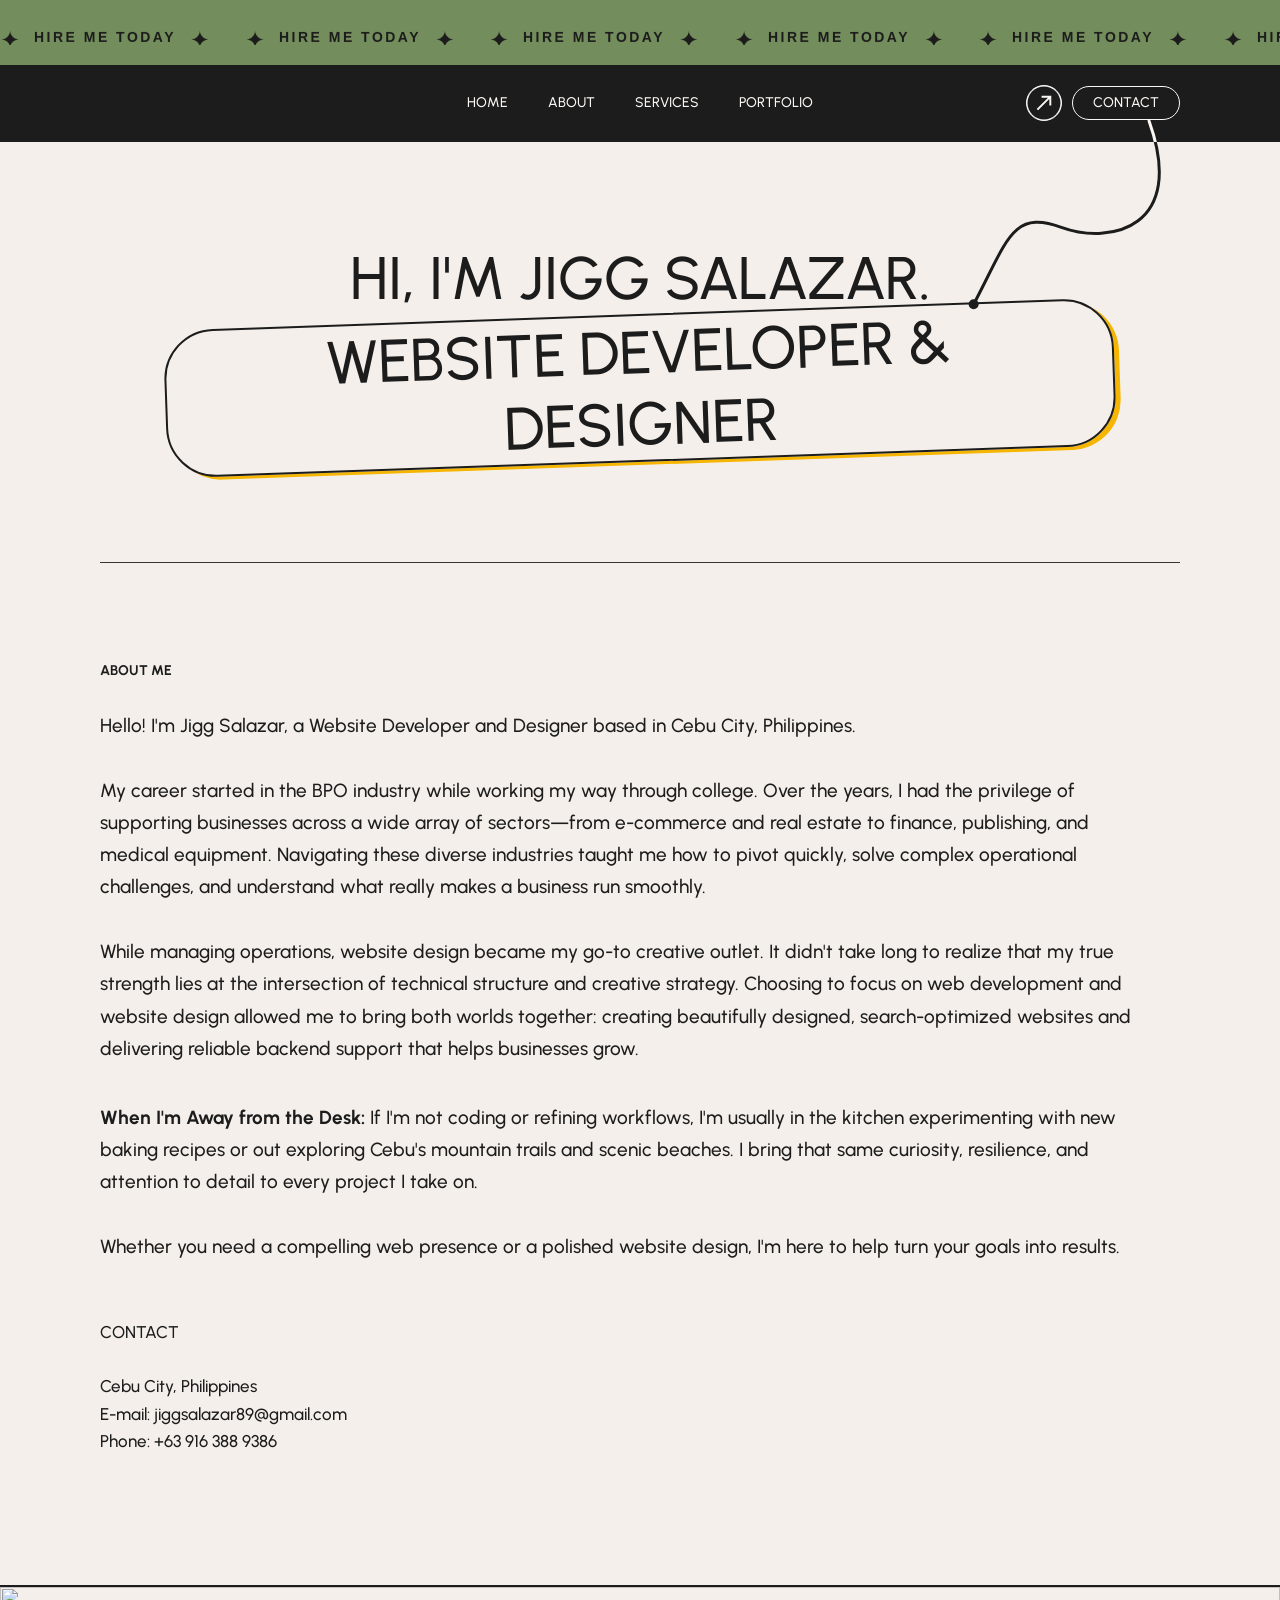
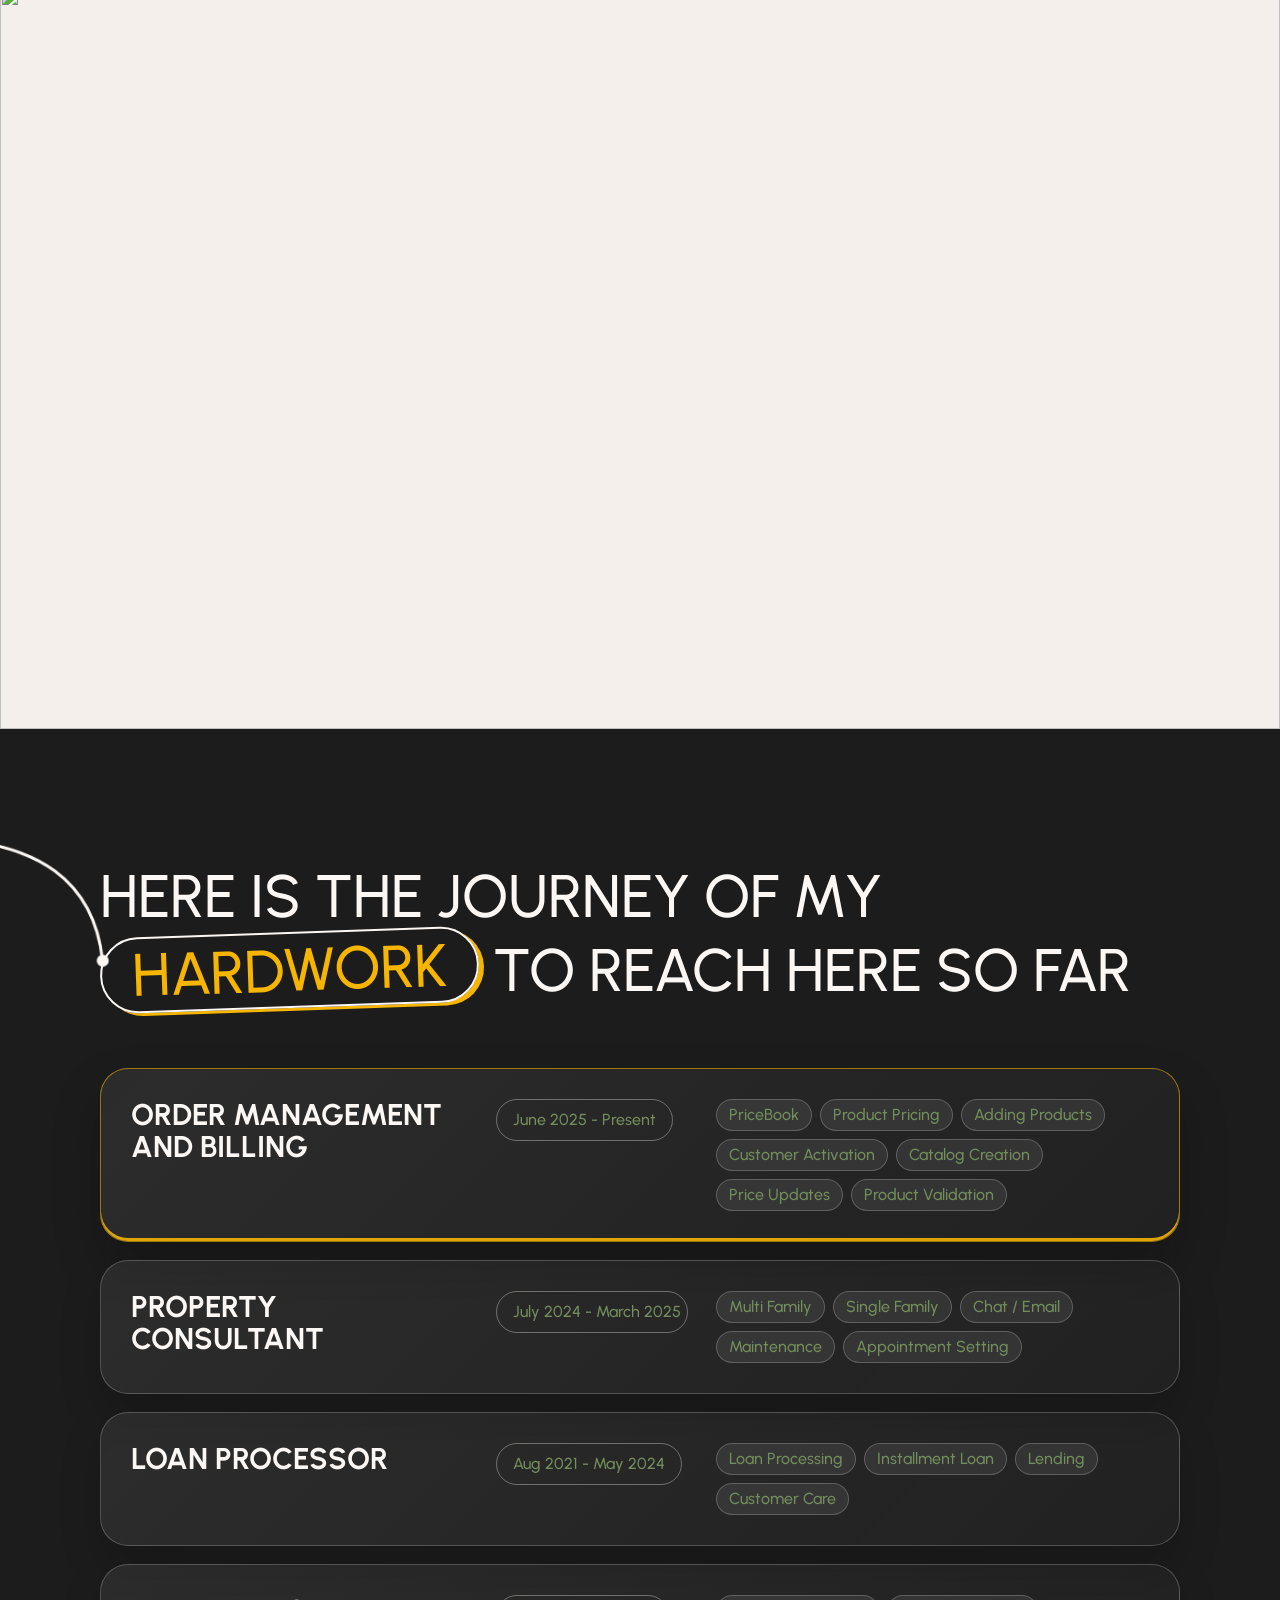
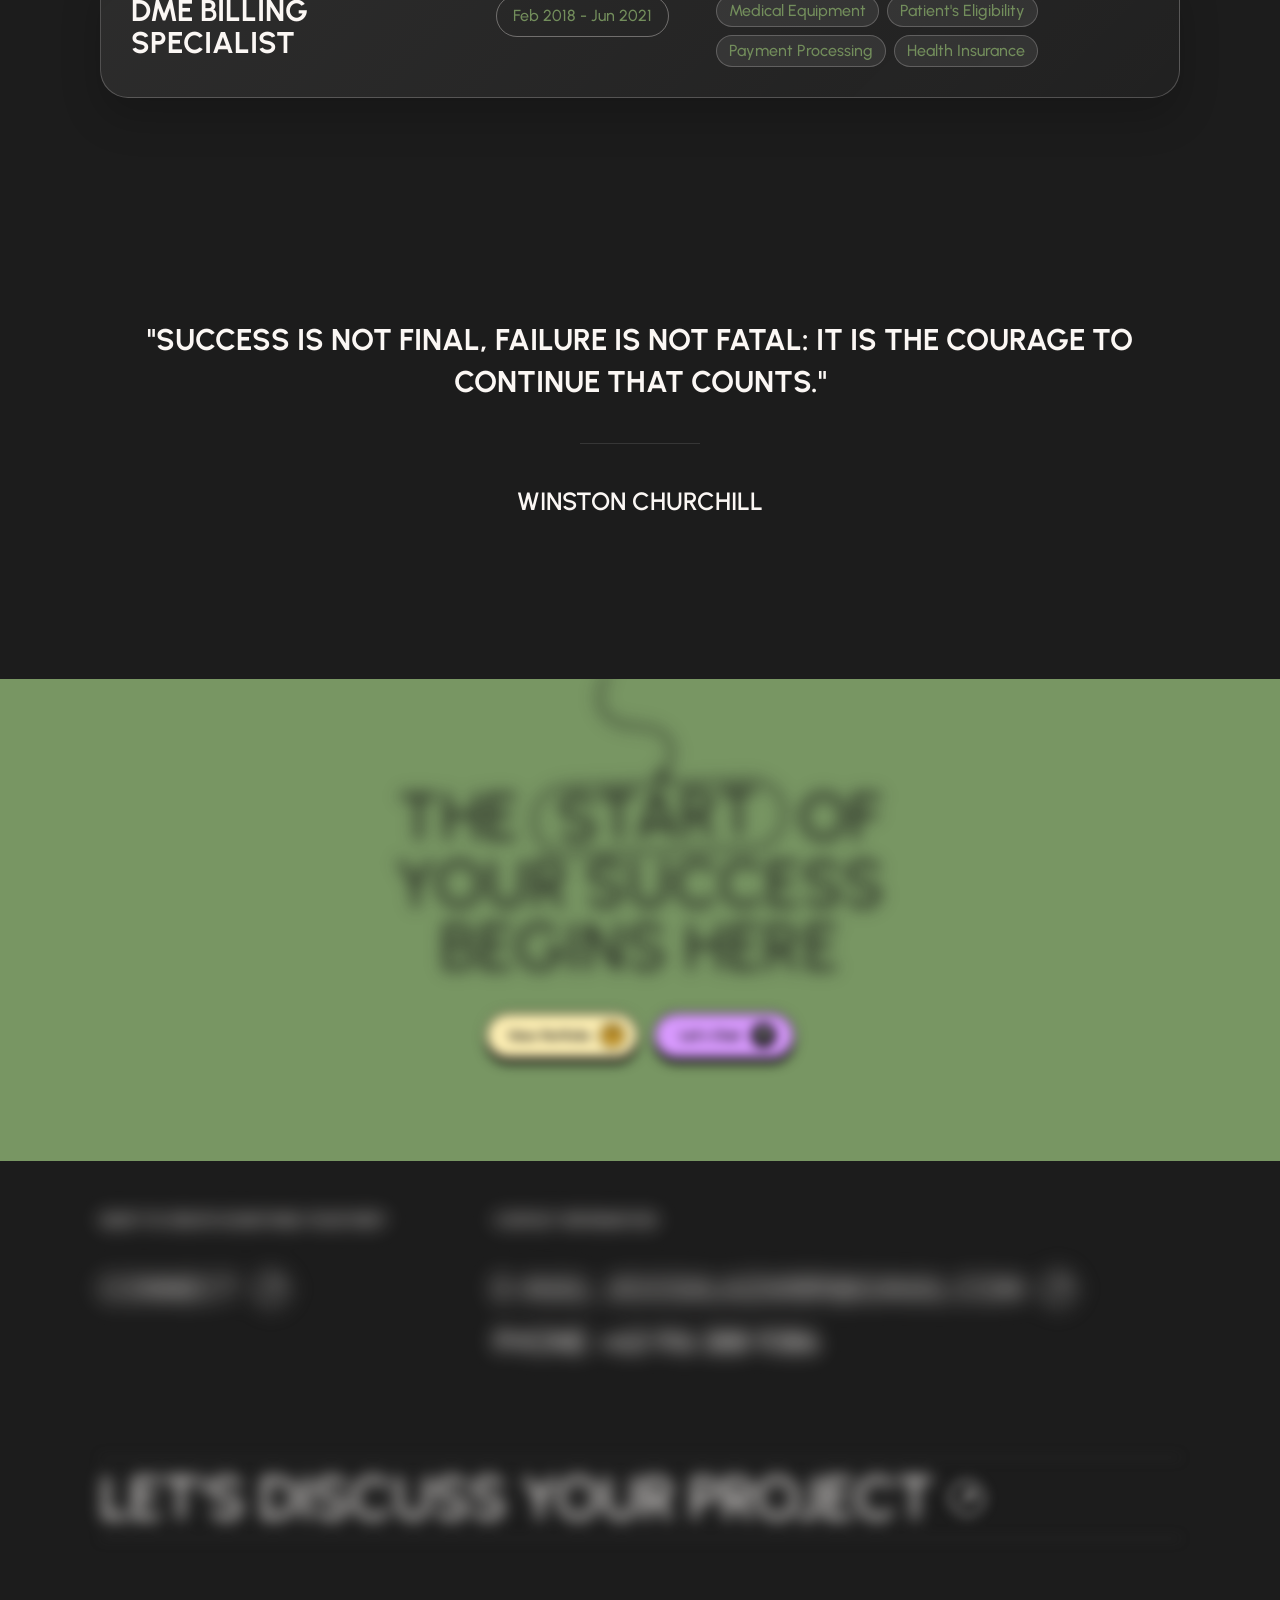
==== static-site/about/index.html @ 84b02437 "Fix mobile homepage image section" ====
<!doctype html>
<html lang="en-US"><head>
    <meta charset="UTF-8">
    <meta name="viewport" content="width=device-width, initial-scale=1">
            <link rel="stylesheet" href="../assets/local/wp-content/plugins/breakdance/plugin/themeless/normalize.min.css">
        <meta name="robots" content="index, follow, max-image-preview:large, max-snippet:-1, max-video-preview:-1">
	<style>img:is([sizes="auto" i], [sizes^="auto," i]) { contain-intrinsic-size: 3000px 1500px }</style>
	
	<!-- This site is optimized with the Yoast SEO plugin v24.8.1 - https://yoast.com/wordpress/plugins/seo/ -->
	<title>About - Website Profile</title>
	<link rel="canonical" href="../about/">
	<meta property="og:locale" content="en_US">
	<meta property="og:type" content="article">
	<meta property="og:title" content="About - Website Profile">
	<meta property="og:description" content="I'm jigg salazar,A part-time &amp; full-time Website Developer &amp; Designer in the philippines. About me My name is Jigg Salazar, a 35-year-old Website Developer &amp; Designer based in Cebu City, Philippines. With a rich background in the BPO industry spanning various sectors—including publishing, durable medical equipment, finance, and real estate—I bring a diverse skill set […]">
	<meta property="og:url" content="../about/">
	<meta property="og:site_name" content="Website Profile">
	<meta property="article:publisher" content="https://www.facebook.com/Bagigz/">
	<meta property="article:modified_time" content="2025-04-09T11:49:49+00:00">
	<meta name="twitter:card" content="summary_large_image">
	<script type="application/ld+json" class="yoast-schema-graph">{"@context":"https://schema.org","@graph":[{"@type":"WebPage","@id":"../about/","url":"../about/","name":"About - Website Profile","isPartOf":{"@id":"../#website"},"datePublished":"2025-04-06T07:50:15+00:00","dateModified":"2025-04-09T11:49:49+00:00","breadcrumb":{"@id":"../about/#breadcrumb"},"inLanguage":"en-US","potentialAction":[{"@type":"ReadAction","target":["../about/"]}]},{"@type":"BreadcrumbList","@id":"../about/#breadcrumb","itemListElement":[{"@type":"ListItem","position":1,"name":"Home","item":"../"},{"@type":"ListItem","position":2,"name":"About"}]},{"@type":"WebSite","@id":"../#website","url":"../","name":"Website Profile","description":"","publisher":{"@id":"../#organization"},"potentialAction":[{"@type":"SearchAction","target":{"@type":"EntryPoint","urlTemplate":"../?s={search_term_string}"},"query-input":{"@type":"PropertyValueSpecification","valueRequired":true,"valueName":"search_term_string"}}],"inLanguage":"en-US"},{"@type":"Organization","@id":"../#organization","name":"JIGG SALAZAR","url":"../","sameAs":["https://www.facebook.com/Bagigz/"]}]}</script>
	<!-- / Yoast SEO plugin. -->


		<!-- This site uses the Google Analytics by MonsterInsights plugin v9.4.1 - Using Analytics tracking - https://www.monsterinsights.com/ -->
		<!-- Note: MonsterInsights is not currently configured on this site. The site owner needs to authenticate with Google Analytics in the MonsterInsights settings panel. -->
					<!-- No tracking code set -->
				<!-- / Google Analytics by MonsterInsights -->
		    <style id="codex-center-header-menu">
      @media (min-width: 1024px) {
        .breakdance .bde-header-builder-15-100 .bde-header-builder__container {
          position: relative !important;
          display: grid !important;
          grid-template-columns: minmax(160px, 1fr) auto minmax(160px, 1fr) !important;
          align-items: center !important;
        }
        .breakdance .bde-header-builder-15-100 .bde-menu-15-105 {
          grid-column: 2 !important;
          justify-self: center !important;
          width: auto !important;
          margin-inline: auto !important;
        }
        .breakdance .bde-header-builder-15-100 .bde-button-15-120 {
          grid-column: 3 !important;
          justify-self: end !important;
        }
        .breakdance .bde-header-builder-15-100 .bde-image-15-104 {
          grid-column: 1 !important;
          justify-self: start !important;
        }
      }
    </style>
        <style id="codex-center-header-menu-exact">
      @media (min-width: 1024px) {
        .breakdance .bde-header-builder-15-100 .bde-header-builder__container { position: relative !important; display: flex !important; align-items: center !important; justify-content: flex-end !important; }
        .breakdance .bde-header-builder-15-100 .bde-menu-15-105 { position: absolute !important; left: 50% !important; top: 50% !important; transform: translate(-50%, -50%) !important; width: auto !important; margin: 0 !important; z-index: 2 !important; }
        .breakdance .bde-header-builder-15-100 .bde-menu-15-105 .breakdance-menu, .breakdance .bde-header-builder-15-100 .bde-menu-15-105 .breakdance-menu-list { justify-content: center !important; align-items: center !important; }
        .breakdance .bde-header-builder-15-100 .bde-button-15-120 { margin-left: auto !important; z-index: 3 !important; }
        .breakdance .bde-header-builder-15-100 .bde-image-15-104 { position: absolute !important; left: 0 !important; top: 50% !important; transform: translateY(-50%) !important; }
      }
    </style>
        <style id="codex-about-light-section">
      body.page-id-23 .breakdance .bde-section-23-116,
      body.page-id-23 .breakdance .bde-section-23-116 .section-container {
        background: #f4efea !important;
        color: #1c1c1c !important;
      }
      body.page-id-23 .breakdance .bde-section-23-116 {
        border-top: 1px solid #1c1c1c !important;
        border-bottom: 1px solid #1c1c1c !important;
      }
      body.page-id-23 .breakdance .bde-section-23-116 .bde-heading,
      body.page-id-23 .breakdance .bde-section-23-116 .bde-text,
      body.page-id-23 .breakdance .bde-section-23-116 p,
      body.page-id-23 .breakdance .bde-section-23-116 div {
        color: #1c1c1c !important;
      }
      body.page-id-23 .breakdance .bde-heading-23-109 {
        color: #1c1c1c !important;
        text-transform: uppercase !important;
      }
      body.page-id-23 .breakdance .bde-text-23-112,
      body.page-id-23 .breakdance .bde-text-23-135,
      body.page-id-23 .breakdance .bde-text-23-137 {
        color: #1c1c1c !important;
      }
    </style>
        <style id="codex-about-light-section-fixed">
      body.page-id-23.breakdance .bde-section-23-116,
      body.page-id-23.breakdance .bde-section-23-116 .section-container,
      body.page-id-23 .bde-section-23-116,
      body.page-id-23 .bde-section-23-116 .section-container {
        background-color: #f4efea !important;
        background: #f4efea !important;
        color: #1c1c1c !important;
      }
      body.page-id-23.breakdance .bde-section-23-116,
      body.page-id-23 .bde-section-23-116 {
        border-top: 1px solid #1c1c1c !important;
        border-bottom: 1px solid #1c1c1c !important;
      }
      body.page-id-23.breakdance .bde-section-23-116 *,
      body.page-id-23 .bde-section-23-116 * {
        color: #1c1c1c !important;
        border-color: #1c1c1c !important;
      }
    </style>
        <style id="codex-about-success-centered">
      body.page-id-23 .breakdance .bde-section-23-138,
      body.page-id-23.breakdance .bde-section-23-138 {
        min-height: 0 !important;
        background: #789663 !important;
        overflow: hidden !important;
      }

      body.page-id-23 .breakdance .bde-section-23-138 > .section-container,
      body.page-id-23.breakdance .bde-section-23-138 > .section-container {
        min-height: 0 !important;
        padding: clamp(64px, 8vw, 110px) clamp(20px, 5vw, 72px) !important;
        display: flex !important;
        align-items: center !important;
        justify-content: center !important;
      }

      body.page-id-23 .breakdance .codex-success-simple,
      body.page-id-23.breakdance .codex-success-simple {
        width: min(100%, 980px) !important;
        margin: 0 auto !important;
        display: flex !important;
        flex-direction: column !important;
        align-items: center !important;
        justify-content: center !important;
        text-align: center !important;
        gap: clamp(22px, 3vw, 34px) !important;
      }

      body.page-id-23 .breakdance .bde-section-23-138 #clients-about__h2,
      body.page-id-23.breakdance .bde-section-23-138 #clients-about__h2 {
        margin: 0 auto !important;
        max-width: 1180px !important;
        color: #1c1c1c !important;
        text-align: center !important;
        text-transform: uppercase !important;
        font-size: clamp(52px, 5.2vw, 98px) !important;
        line-height: .94 !important;
        letter-spacing: .01em !important;
        font-weight: 500 !important;
      }

      body.page-id-23 .breakdance .bde-section-23-138 .success-outline-word,
      body.page-id-23.breakdance .bde-section-23-138 .success-outline-word {
        display: inline-block !important;
        padding: .02em .34em .08em !important;
        border: 3px solid #1c1c1c !important;
        border-radius: 999px !important;
        line-height: .88 !important;
        transform: rotate(-2deg) !important;
      }

      body.page-id-23 .breakdance .bde-section-23-138 .success-line,
      body.page-id-23.breakdance .bde-section-23-138 .success-line {
        display: block !important;
        white-space: nowrap !important;
      }

      body.page-id-23 .breakdance .bde-section-23-138 .success-line--top,
      body.page-id-23.breakdance .bde-section-23-138 .success-line--top {
        position: relative !important;
        display: inline-flex !important;
        align-items: center !important;
        justify-content: center !important;
        gap: .18em !important;
        white-space: nowrap !important;
      }

      body.page-id-23 .breakdance .bde-section-23-138 .success-line--top::before,
      body.page-id-23.breakdance .bde-section-23-138 .success-line--top::before,
      body.page-id-23 .breakdance .bde-section-23-138 .success-line--top::after,
      body.page-id-23.breakdance .bde-section-23-138 .success-line--top::after {
        content: none !important;
        display: none !important;
      }

      body.page-id-23 .breakdance .bde-section-23-138 .success-thread,
      body.page-id-23.breakdance .bde-section-23-138 .success-thread {
        position: absolute !important;
        width: clamp(126px, 11vw, 205px) !important;
        height: clamp(118px, 10vw, 185px) !important;
        left: 49.5% !important;
        top: clamp(-146px, -8.7vw, -96px) !important;
        transform: translateX(-56%) rotate(-2deg) !important;
        pointer-events: none !important;
        z-index: 3 !important;
      }

      body.page-id-23 .breakdance .bde-section-23-138 .success-thread svg,
      body.page-id-23.breakdance .bde-section-23-138 .success-thread svg {
        display: block !important;
        width: 100% !important;
        height: 100% !important;
        overflow: visible !important;
      }

      body.page-id-23 .breakdance .bde-section-23-138 .success-thread path,
      body.page-id-23.breakdance .bde-section-23-138 .success-thread path {
        fill: none !important;
        stroke: #1c1c1c !important;
        stroke-width: 4.5 !important;
        stroke-linecap: round !important;
        stroke-linejoin: round !important;
      }

      body.page-id-23 .breakdance .bde-section-23-138 .success-thread circle,
      body.page-id-23.breakdance .bde-section-23-138 .success-thread circle {
        fill: #1c1c1c !important;
      }

      body.page-id-23 .breakdance .codex-success-actions,
      body.page-id-23.breakdance .codex-success-actions {
        display: flex !important;
        align-items: center !important;
        justify-content: center !important;
        flex-wrap: wrap !important;
        gap: 14px !important;
      }

      body.page-id-23 .breakdance .codex-success-btn,
      body.page-id-23.breakdance .codex-success-btn {
        display: inline-flex !important;
        align-items: center !important;
        justify-content: center !important;
        gap: 10px !important;
        min-width: 142px !important;
        min-height: 42px !important;
        padding: 9px 12px 9px 20px !important;
        border: 2px solid #101010 !important;
        border-radius: 999px !important;
        color: #101010 !important;
        font-size: 13px !important;
        font-weight: 800 !important;
        line-height: 1 !important;
        letter-spacing: .01em !important;
        text-decoration: none !important;
        box-shadow: 0 5px 0 #101010 !important;
        transition: transform .18s ease, box-shadow .18s ease !important;
      }

      body.page-id-23 .breakdance .codex-success-btn:hover,
      body.page-id-23.breakdance .codex-success-btn:hover {
        transform: translateY(2px) !important;
        box-shadow: 0 3px 0 #101010 !important;
      }

      body.page-id-23 .breakdance .codex-success-btn--portfolio,
      body.page-id-23.breakdance .codex-success-btn--portfolio {
        background: #fff0b4 !important;
      }

      body.page-id-23 .breakdance .codex-success-btn--chat,
      body.page-id-23.breakdance .codex-success-btn--chat {
        background: #d99aff !important;
      }

      body.page-id-23 .breakdance .codex-success-btn__icon,
      body.page-id-23.breakdance .codex-success-btn__icon {
        width: 25px !important;
        height: 25px !important;
        border-radius: 999px !important;
        display: inline-flex !important;
        align-items: center !important;
        justify-content: center !important;
        flex: 0 0 25px !important;
        border: 2px solid #101010 !important;
        background: #f5b92f !important;
        color: #101010 !important;
        font-size: 17px !important;
        font-weight: 900 !important;
        line-height: 1 !important;
      }

      body.page-id-23 .breakdance .codex-success-btn--chat .codex-success-btn__icon,
      body.page-id-23.breakdance .codex-success-btn--chat .codex-success-btn__icon {
        background: #101010 !important;
        color: #ffffff !important;
      }

      @media (max-width: 767px) {
        body.page-id-23 .breakdance .bde-section-23-138 > .section-container,
        body.page-id-23.breakdance .bde-section-23-138 > .section-container {
          padding: 56px 18px !important;
        }

        body.page-id-23 .breakdance .bde-section-23-138 #clients-about__h2,
        body.page-id-23.breakdance .bde-section-23-138 #clients-about__h2 {
          max-width: 390px !important;
          font-size: clamp(40px, 12vw, 62px) !important;
        }

        body.page-id-23 .breakdance .bde-section-23-138 .success-line--top,
        body.page-id-23.breakdance .bde-section-23-138 .success-line--top {
          gap: .12em !important;
        }

        body.page-id-23 .breakdance .bde-section-23-138 .success-thread,
        body.page-id-23.breakdance .bde-section-23-138 .success-thread {
          width: 118px !important;
          height: 110px !important;
          top: -84px !important;
          transform: translateX(-58%) rotate(-2deg) !important;
        }

        body.page-id-23 .breakdance .bde-section-23-138 .success-thread path,
        body.page-id-23.breakdance .bde-section-23-138 .success-thread path {
          stroke-width: 5 !important;
        }

        body.page-id-23 .breakdance .codex-success-actions,
        body.page-id-23.breakdance .codex-success-actions {
          gap: 10px !important;
        }
      }
    </style>
    <!-- [HEADER ASSETS] -->


<link rel="stylesheet" href="../assets/local/wp-content/plugins/breakdance/subplugins/breakdance-elements/dependencies-files/awesome-menu@1/awesome-menu.css">
<link rel="stylesheet" href="https://fonts.googleapis.com/css2?family=Urbanist:ital,wght@0,100;0,200;0,300;0,400;0,500;0,600;0,700;0,800;0,900;1,100;1,200;1,300;1,400;1,500;1,600;1,700;1,800;1,900&amp;display=swap">

<link rel="stylesheet" href="../assets/local/wp-content/uploads/breakdance/css/post-15-defaults.css">

<link rel="stylesheet" href="../assets/local/wp-content/uploads/breakdance/css/post-23-defaults.css">

<link rel="stylesheet" href="../assets/local/wp-content/uploads/breakdance/css/post-17-defaults.css">

<link rel="stylesheet" href="../assets/local/wp-content/uploads/breakdance/css/global-settings.css">

<link rel="stylesheet" href="../assets/local/wp-content/uploads/breakdance/css/presets.css">

<link rel="stylesheet" href="../assets/local/wp-content/uploads/breakdance/css/selectors.css">



<link rel="stylesheet" href="../assets/local/wp-content/uploads/breakdance/css/post-15.css">

<link rel="stylesheet" href="../assets/local/wp-content/uploads/breakdance/css/post-23.css">

<link rel="stylesheet" href="../assets/local/wp-content/uploads/breakdance/css/post-17.css">
<!-- [/EOF HEADER ASSETS] --><style id="codex-tools-logo-marquee-css">
  .breakdance .bde-section-24-109,
  .breakdance .bde-section-24-109 .section-container {
    overflow: visible !important;
  }

  .breakdance .codex-tools-logo-marquee {
    overflow-x: clip !important;
    overflow-y: visible !important;
    padding: 14px 0 8px !important;
    min-height: 84px !important;
  }

  .breakdance .codex-tools-logo-marquee .un-logo-bar__marquee-content {
    align-items: center !important;
    column-gap: 40px !important;
    animation-duration: 46s !important;
    overflow: visible !important;
    will-change: transform;
  }

  .breakdance .codex-tools-logo-marquee:hover .un-logo-bar__marquee-content {
    animation-play-state: paused !important;
  }

  .breakdance .codex-tools-logo-marquee--lower .codex-tool-logo-card {
    height: 58px !important;
    min-width: 150px !important;
    padding: 0 !important;
    border: 0 !important;
    border-radius: 0 !important;
    background: transparent !important;
    box-shadow: none !important;
    display: flex !important;
    align-items: center !important;
    justify-content: center !important;
    overflow: visible !important;
    transform: translate3d(0,0,0) scale(1) !important;
    transform-origin: center center !important;
    transition: transform .34s cubic-bezier(.22,1,.36,1), filter .34s ease !important;
    cursor: pointer;
  }

  .breakdance .codex-tools-logo-marquee--lower .codex-tool-logo-card:hover {
    transform: translate3d(0,-10px,0) scale(1.42) !important;
    background: transparent !important;
    border: 0 !important;
    box-shadow: none !important;
    z-index: 50;
  }

  .breakdance .codex-tools-logo-marquee--lower .codex-tool-logo {
    display: block !important;
    width: auto !important;
    height: auto !important;
    max-height: 58px !important;
    max-width: 136px !important;
    object-fit: contain !important;
    transition: transform .34s cubic-bezier(.22,1,.36,1), filter .34s ease !important;
    filter: drop-shadow(0 5px 8px rgba(0,0,0,.14));
  }

  .breakdance .codex-tools-logo-marquee--lower .codex-tool-logo-codex-logo,
  .breakdance .codex-tools-logo-marquee--lower .codex-tool-logo-wordpress-logo {
    max-height: 62px !important;
    max-width: 62px !important;
  }

  .breakdance .codex-tools-logo-marquee--lower .codex-tool-logo-card:hover .codex-tool-logo {
    transform: scale(1.02) !important;
    filter: drop-shadow(0 12px 14px rgba(0,0,0,.22)) saturate(1.08) contrast(1.04);
  }

  .breakdance .codex-tools-logo-marquee--lower .codex-tool-logo-card {
    min-width: 150px !important;
  }

  .breakdance .codex-tools-logo-marquee--lower .codex-tool-logo-card:has(.codex-tool-logo-codex-logo),
  .breakdance .codex-tools-logo-marquee--lower .codex-tool-logo-card:has(.codex-tool-logo-wordpress-logo) {
    min-width: 110px !important;
  }
  @media (max-width: 767px) {
    .breakdance .codex-tools-logo-marquee {
      min-height: 56px !important;
      padding: 6px 0 3px !important;
    }
    .breakdance .codex-tools-logo-marquee .un-logo-bar__marquee-content {
      column-gap: 28px !important;
    }
    .breakdance .codex-tools-logo-marquee--lower .codex-tool-logo-card {
      min-width: 110px !important;
      height: 50px !important;
    }
    .breakdance .codex-tools-logo-marquee--lower .codex-tool-logo {
      max-height: 48px !important;
      max-width: 94px !important;
    }
    .breakdance .codex-tools-logo-marquee--lower .codex-tool-logo-codex-logo,
    .breakdance .codex-tools-logo-marquee--lower .codex-tool-logo-wordpress-logo {
      max-height: 50px !important;
      max-width: 50px !important;
    }
    .breakdance .codex-tools-logo-marquee--lower .codex-tool-logo-card:hover {
      transform: translate3d(0,-7px,0) scale(1.24) !important;
    }
  }
</style>
<style id="codex-job-position-ui">
  .breakdance .bde-section-23-153 {
    background-color: var(--bde-palette-color-1);
  }

  .breakdance .bde-section-23-153 .section-container {
    align-items: stretch;
    text-align: left;
  }

  .breakdance .bde-section-23-153 .bde-div-23-155 {
    display: grid;
    gap: 18px;
    border: 0;
    margin-bottom: 60px;
  }

  .breakdance .bde-section-23-153 .codex-reveal {
    opacity: 1 !important;
    transform: none !important;
    filter: none !important;
  }

  .breakdance .bde-section-23-153 .bde-div-23-160,
  .breakdance .bde-section-23-153 .bde-div-23-179,
  .breakdance .bde-section-23-153 .bde-div-23-164 {
    display: grid;
    grid-template-columns: minmax(240px, 1.05fr) minmax(160px, .6fr) minmax(280px, 1.35fr);
    gap: 28px;
    align-items: start;
    width: 100%;
    padding: 30px;
    border: 1px solid rgba(251, 247, 244, .22);
    border-radius: 28px;
    background: linear-gradient(135deg, rgba(251, 247, 244, .075), rgba(251, 247, 244, .025));
    box-shadow: 0 20px 40px rgba(0, 0, 0, .18);
  }

  .breakdance .bde-section-23-153 .bde-div-23-160:first-child {
    border-color: rgba(255, 188, 0, .55);
    box-shadow: 0 24px 48px rgba(0, 0, 0, .22), inset 0 -3px 0 rgba(255, 188, 0, .85);
  }

  .breakdance .bde-section-23-153 .bde-heading-23-161,
  .breakdance .bde-section-23-153 .bde-heading-23-180,
  .breakdance .bde-section-23-153 .bde-heading-23-165 {
    width: auto;
    line-height: 1.05;
  }

  .breakdance .bde-section-23-153 .bde-text-23-162,
  .breakdance .bde-section-23-153 .bde-text-23-181,
  .breakdance .bde-section-23-153 .bde-text-23-166 {
    width: fit-content;
    min-width: 160px;
    padding: 9px 16px;
    border: 1px solid rgba(251, 247, 244, .35);
    border-radius: 999px;
    text-align: center;
    white-space: nowrap;
    color: var(--bde-palette-color-3);
  }

  .breakdance .bde-section-23-153 .bde-text-23-163,
  .breakdance .bde-section-23-153 .bde-text-23-182,
  .breakdance .bde-section-23-153 .bde-text-23-167 {
    display: flex;
    flex-wrap: wrap;
    gap: 8px;
    width: auto;
    margin-left: 0;
  }

  .breakdance .codex-job-tag {
    display: inline-flex;
    align-items: center;
    min-height: 30px;
    padding: 7px 12px;
    border: 1px solid rgba(251, 247, 244, .22);
    border-radius: 999px;
    background: rgba(251, 247, 244, .08);
    color: var(--bde-palette-color-3);
    line-height: 1;
  }

  @media (max-width: 1023px) {
    .breakdance .bde-section-23-153 .bde-div-23-160,
    .breakdance .bde-section-23-153 .bde-div-23-179,
    .breakdance .bde-section-23-153 .bde-div-23-164 {
      grid-template-columns: 1fr;
      gap: 16px;
    }
  }

  @media (max-width: 767px) {
    .breakdance .bde-section-23-153 .bde-div-23-155 {
      gap: 14px;
    }

    .breakdance .bde-section-23-153 .bde-div-23-160,
    .breakdance .bde-section-23-153 .bde-div-23-179,
    .breakdance .bde-section-23-153 .bde-div-23-164 {
      padding: 22px;
      border-radius: 22px;
    }

    .breakdance .bde-section-23-153 .bde-text-23-162,
    .breakdance .bde-section-23-153 .bde-text-23-181,
    .breakdance .bde-section-23-153 .bde-text-23-166 {
      text-align: left;
      white-space: normal;
    }
  }
</style>
<style id="codex-about-me-readable-copy">
  .breakdance .bde-section-23-100 .bde-text-23-112 {
    max-width: 1060px;
    font-size: 19px !important;
    line-height: 1.7 !important;
    letter-spacing: 0 !important;
  }

  .breakdance .bde-section-23-100 .bde-text-23-112 strong {
    display: inline-block;
    margin-top: 4px;
    font-weight: 700 !important;
  }

  .breakdance .bde-section-23-100 .bde-text-23-176 {
    margin-top: 26px;
    font-size: 17px !important;
    line-height: 1.6 !important;
  }

  @media (max-width: 767px) {
    .breakdance .bde-section-23-100 .bde-text-23-112 {
      font-size: 17px !important;
      line-height: 1.65 !important;
    }
  }
</style>
<style id="codex-about-photo-gap-fix">
  html body.page-id-23.breakdance section.bde-section-23-116 {
    padding-top: 0 !important;
    padding-bottom: 0 !important;
    margin-top: 0 !important;
    margin-bottom: 0 !important;
  }

  html body.page-id-23.breakdance section.bde-section-23-116 > .section-container {
    width: 100% !important;
    max-width: none !important;
    padding-top: 0 !important;
    padding-right: 0 !important;
    padding-bottom: 0 !important;
    padding-left: 0 !important;
  }

  html body.page-id-23.breakdance .bde-image-23-117,
  html body.page-id-23.breakdance .bde-image-23-117 figure,
  html body.page-id-23.breakdance .bde-image-23-117 .breakdance-image-container,
  html body.page-id-23.breakdance .bde-image-23-117 .breakdance-image-clip {
    width: 100% !important;
    max-width: none !important;
    margin: 0 !important;
  }

  html body.page-id-23.breakdance section.bde-section-23-116 .codex-reveal,
  html body.page-id-23.breakdance section.bde-section-23-116 .codex-float-in {
    opacity: 1 !important;
    transform: none !important;
    filter: none !important;
  }

  html body.page-id-23.breakdance .bde-image-23-117 .breakdance-image-object {
    display: block !important;
    width: 100% !important;
    height: clamp(620px, 58vw, 880px) !important;
    object-fit: cover !important;
    object-position: center 52% !important;
  }

  @media (max-width: 1023px) {
    html body.page-id-23.breakdance .bde-image-23-117 .breakdance-image-object {
      height: 560px !important;
      object-position: center 48% !important;
    }
  }

  @media (max-width: 767px) {
    html body.page-id-23.breakdance .bde-image-23-117 .breakdance-image-object {
      height: 440px !important;
      object-position: center 44% !important;
    }
  }
</style>
<style id="codex-contact-connected-thread">
  .breakdance .bde-section-23-100 { position: relative; overflow: visible; }
  .breakdance #hero-about__h1 .btn-wrapper-text-white::after {
    content: none !important;
    display: none !important;
  }
  .breakdance .codex-contact-thread {
    position: absolute;
    inset: 0;
    width: 100%;
    height: 100%;
    overflow: visible;
    pointer-events: none;
    z-index: 8;
  }
</style><link rel="stylesheet" href="../assets/responsive.css?v=mobile-photo-fix">
</head>
<body class="wp-singular page-template-default page page-id-23 wp-theme-breakdance-zero breakdance">
        <section class="bde-section-15-102 bde-section">
  
  
	



<div class="section-container"><div class="bde-logo-list-15-103 bde-logo-list un-image-carousel-container codex-reveal codex-visible" style="--codex-delay: 0ms;">
  <div class="un-logo-bar__marquee-content carousel-type__infinite">
        <div class="un-logo-bar__logo-wrapper"><img class="breakdance-image-object codex-soft-parallax" src="../assets/template/freelance/wp-content/uploads/sites/32/2023/02/hire-me-today-small.svg" width="218" height="26" sizes="(max-width: 218px) 100vw, 218px" style="transform: translateY(9.28px);"></div>
        <div class="un-logo-bar__logo-wrapper"><img class="breakdance-image-object codex-soft-parallax" src="../assets/template/freelance/wp-content/uploads/sites/32/2023/02/hire-me-today-small.svg" width="218" height="26" sizes="(max-width: 218px) 100vw, 218px" style="transform: translateY(9.28px);"></div>
        <div class="un-logo-bar__logo-wrapper"><img class="breakdance-image-object codex-soft-parallax" src="../assets/template/freelance/wp-content/uploads/sites/32/2023/02/hire-me-today-small.svg" width="218" height="26" sizes="(max-width: 218px) 100vw, 218px" style="transform: translateY(9.28px);"></div>
        <div class="un-logo-bar__logo-wrapper"><img class="breakdance-image-object codex-soft-parallax" src="../assets/template/freelance/wp-content/uploads/sites/32/2023/02/hire-me-today-small.svg" width="218" height="26" sizes="(max-width: 218px) 100vw, 218px" style="transform: translateY(9.28px);"></div>
        <div class="un-logo-bar__logo-wrapper"><img class="breakdance-image-object codex-soft-parallax" src="../assets/template/freelance/wp-content/uploads/sites/32/2023/02/hire-me-today-small.svg" width="218" height="26" sizes="(max-width: 218px) 100vw, 218px" style="transform: translateY(9.28px);"></div>
        <div class="un-logo-bar__logo-wrapper"><img class="breakdance-image-object codex-soft-parallax" src="../assets/template/freelance/wp-content/uploads/sites/32/2023/02/hire-me-today-small.svg" width="218" height="26" sizes="(max-width: 218px) 100vw, 218px" style="transform: translateY(9.28px);"></div>
        <div class="un-logo-bar__logo-wrapper"><img class="breakdance-image-object codex-soft-parallax" src="../assets/template/freelance/wp-content/uploads/sites/32/2023/02/hire-me-today-small.svg" width="218" height="26" sizes="(max-width: 218px) 100vw, 218px" style="transform: translateY(9.28px);"></div>
        <div class="un-logo-bar__logo-wrapper"><img class="breakdance-image-object codex-soft-parallax" src="../assets/template/freelance/wp-content/uploads/sites/32/2023/02/hire-me-today-small.svg" width="218" height="26" sizes="(max-width: 218px) 100vw, 218px" style="transform: translateY(9.28px);"></div>
        <div class="un-logo-bar__logo-wrapper"><img class="breakdance-image-object codex-soft-parallax" src="../assets/template/freelance/wp-content/uploads/sites/32/2023/02/hire-me-today-small.svg" width="218" height="26" sizes="(max-width: 218px) 100vw, 218px" style="transform: translateY(9.28px);"></div>
        <div class="un-logo-bar__logo-wrapper"><img class="breakdance-image-object codex-soft-parallax" src="../assets/template/freelance/wp-content/uploads/sites/32/2023/02/hire-me-today-small.svg" width="218" height="26" sizes="(max-width: 218px) 100vw, 218px" style="transform: translateY(9.28px);"></div>
        <div class="un-logo-bar__logo-wrapper"><img class="breakdance-image-object codex-soft-parallax" src="../assets/template/freelance/wp-content/uploads/sites/32/2023/02/hire-me-today-small.svg" width="218" height="26" sizes="(max-width: 218px) 100vw, 218px" style="transform: translateY(9.28px);"></div>
        <div class="un-logo-bar__logo-wrapper"><img class="breakdance-image-object codex-soft-parallax" src="../assets/template/freelance/wp-content/uploads/sites/32/2023/02/hire-me-today-small.svg" width="218" height="26" sizes="(max-width: 218px) 100vw, 218px" style="transform: translateY(9.28px);"></div>
        <div class="un-logo-bar__logo-wrapper"><img class="breakdance-image-object" src="../assets/template/freelance/wp-content/uploads/sites/32/2023/02/hire-me-today-small.svg" width="218" height="26" sizes="(max-width: 218px) 100vw, 218px"></div>
        <div class="un-logo-bar__logo-wrapper"><img class="breakdance-image-object" src="../assets/template/freelance/wp-content/uploads/sites/32/2023/02/hire-me-today-small.svg" width="218" height="26" sizes="(max-width: 218px) 100vw, 218px"></div>
        <div class="un-logo-bar__logo-wrapper"><img class="breakdance-image-object" src="../assets/template/freelance/wp-content/uploads/sites/32/2023/02/hire-me-today-small.svg" width="218" height="26" sizes="(max-width: 218px) 100vw, 218px"></div>
        <div class="un-logo-bar__logo-wrapper"><img class="breakdance-image-object" src="../assets/template/freelance/wp-content/uploads/sites/32/2023/02/hire-me-today-small.svg" width="218" height="26" sizes="(max-width: 218px) 100vw, 218px"></div>
        <div class="un-logo-bar__logo-wrapper"><img class="breakdance-image-object" src="../assets/template/freelance/wp-content/uploads/sites/32/2023/02/hire-me-today-small.svg" width="218" height="26" sizes="(max-width: 218px) 100vw, 218px"></div>
        <div class="un-logo-bar__logo-wrapper"><img class="breakdance-image-object" src="../assets/template/freelance/wp-content/uploads/sites/32/2023/02/hire-me-today-small.svg" width="218" height="26" sizes="(max-width: 218px) 100vw, 218px"></div>
  </div>
</div></div></section><header class="bde-header-builder-15-100 bde-header-builder bde-header-builder--sticky-scroll-slide">

<div class="bde-header-builder__container"><div class="bde-image-15-104 bde-image">
<figure class="breakdance-image breakdance-image--26">
	<div class="breakdance-image-container">
		<div class="breakdance-image-clip"></div>
	</div></figure>

</div><div class="bde-menu-15-105 bde-menu">


      
        
    <nav class="breakdance-menu breakdance-menu--collapse breakdance-menu--placement-left breakdance-menu--dropdown-dropdown breakdance-menu--anim-fade breakdance-menu--accordion breakdance-menu--enabled" style="--mobile-buffer-y: 75.80000305175781px; --mobile-offset-x: -431.6812438964844px; --menu-scrollbar-width: 15px;">
    <button class="breakdance-menu-toggle breakdance-menu-toggle--squeeze" type="button" aria-label="Open Menu" aria-expanded="false" aria-controls="menu-105">
                  <span class="breakdance-menu-toggle-icon">
            <span class="breakdance-menu-toggle-lines"></span>
          </span>
            </button>
    
  <ul class="breakdance-menu-list" id="menu-105">
              
  
    <li class="breakdance-menu-item-15-122 breakdance-menu-item">
        
            
            

    
    
    
    
    
    <a class="breakdance-link breakdance-menu-link" href="../" target="_self" data-type="url">
  Home
    </a>

</li><li class="breakdance-menu-item-15-106 breakdance-menu-item">
        
            
            

    
    
    
    
    
    <a class="breakdance-link breakdance-menu-link" href="../about/" target="_self" data-type="url">
  About
    </a>

</li><li class="breakdance-menu-item-15-114 breakdance-menu-item">
        
            
            

    
    
    
    
    
    <a class="breakdance-link breakdance-menu-link" href="../#what-i-bring-to-the-table" target="_self" data-type="url">
  Services
    </a>

</li><li class="breakdance-menu-item-15-116 breakdance-menu-item">
        
            
            

    
    
    
    
    
    <a class="breakdance-link breakdance-menu-link" href="../portfolio/" target="_self" data-type="url">
  Portfolio
    </a>

</li>
  </ul>
  </nav>


</div><div class="bde-div-15-121 bde-div">
  
  
	



<div class="bde-icon-15-119 bde-icon">

    
            <div class="bde-icon-icon breakdance-icon-atom">
    
                    <svg xmlns="http://www.w3.org/2000/svg" width="35" height="35" viewBox="0 0 35 35" fill="none">
<circle cx="17.5" cy="17.5" r="17" fill="#1C1C1C" stroke="#FBF7F4"></circle>
<path d="M11.4 25L10 23.6L21.6 12H15V10H25V20H23V13.4L11.4 25Z" fill="#FBF7F4"></path>
</svg>
        
        
        
            </div>
    


</div><div class="bde-button-15-120 bde-button">
    
                                    
    
    
    
    
            
                    
            
            

    
    
    
    
    
    <a class="breakdance-link button-atom button-atom--primary bde-button__button" href="../contact/" target="_self" data-type="url">

    
        <span class="button-atom__text">contact</span>

        
        
                </a>

    


</div>
</div></div>


</header><section class="bde-section-23-100 bde-section"><svg class="codex-contact-thread" aria-hidden="true" focusable="false" viewBox="0 0 1264.800048828125 1443.5" style="color: rgb(28, 28, 28);"><defs><linearGradient id="about-thread-color" gradientUnits="userSpaceOnUse" x1="0" y1="-1" x2="0" y2="1"><stop offset="0" stop-color="#FBF7F4"></stop><stop offset=".5" stop-color="#FBF7F4"></stop><stop offset=".5" stop-color="currentColor"></stop><stop offset="1" stop-color="currentColor"></stop></linearGradient></defs><path fill="none" stroke="url(#about-thread-color)" stroke-width="3" stroke-linecap="round" d="M 1142.6325244140626 -21.000003814697266 C 1180.6325244140626 85.72267493727595, 1104.6325244140626 103.72267493727595, 1035.0582604980468 85.72267493727595 S 961.4839965820312 99.00461472318761, 927.4839965820312 163.00461472318761"></path><circle r="5" fill="currentColor" cx="927.4839965820312" cy="163.00461472318761"></circle></svg>
<script>
(() => {
  const section = document.querySelector('.bde-section-23-100');
  const updateContactThread = () => {
    const icon = document.querySelector('.bde-button-15-120 .button-atom');
    const pill = section.querySelector('#hero-about__h1 .btn-wrapper-text-white');
    if (!icon || !pill) return;
    const bounds = section.getBoundingClientRect();
    const from = icon.getBoundingClientRect();
    const to = pill.getBoundingClientRect();
    const startX = from.left + from.width * .72 - bounds.left;
    const startY = from.bottom - bounds.top;
    const endX = to.left + to.width * .85 - bounds.left;
    // Match the top edge of the slightly rotated pill near its right end.
    const endY = to.top + to.width * .15 * Math.tan(2 * Math.PI / 180) + 1 - bounds.top;
    const drop = Math.max(45, (endY - startY) * .58);
    const svg = section.querySelector('.codex-contact-thread');
    svg.style.color = getComputedStyle(section.querySelector('#hero-about__h1')).color;
    svg.setAttribute('viewBox', `0 0 ${bounds.width} ${bounds.height}`);
    svg.querySelector('path').setAttribute('d', `M ${startX} ${startY} C ${startX + 38} ${startY + drop}, ${startX - 38} ${startY + drop + 18}, ${(startX + endX) / 2} ${startY + drop} S ${endX + 34} ${endY - 64}, ${endX} ${endY}`);
    svg.querySelector('circle').setAttribute('cx', endX);
    svg.querySelector('circle').setAttribute('cy', endY);
  };
  document.addEventListener('DOMContentLoaded', () => {
    updateContactThread();
    const observer = new ResizeObserver(updateContactThread);
    observer.observe(section);
    observer.observe(document.querySelector('header'));
    document.fonts.ready.then(updateContactThread);
    window.addEventListener('resize', updateContactThread);
  });
})();
</script>
  
  
	



<div class="section-container"><h1 id="hero-about__h1" class="bde-heading-23-101 bde-heading codex-reveal codex-reveal-left codex-visible" style="--codex-delay: 70ms;">
Hi, I'm Jigg Salazar.<br><span class="btn-wrapper-text-white">Website Developer &amp; Designer</span>
</h1><div class="bde-fancy-divider-23-104 bde-fancy-divider codex-reveal codex-reveal-right codex-visible" style="--codex-delay: 140ms;">


<div class="bde-fancy-divider__wrapper">
  <div class="bde-fancy-divider__separator   ">
  	  </div>
</div>

</div><div class="bde-columns-23-105 bde-columns codex-reveal codex-visible" style="--codex-delay: 210ms;"><div class="bde-column-23-106 bde-column codex-reveal codex-visible" style="--codex-delay: 280ms;">
  
  
	



<h2 class="bde-heading-23-109 bde-heading codex-reveal codex-visible" style="--codex-delay: 350ms;">
About me
</h2><div class="bde-text-23-112 bde-text codex-reveal codex-reveal-left codex-visible" style="--codex-delay: 0ms;">
Hello! I'm Jigg Salazar, a Website Developer and Designer based in Cebu City, Philippines.<br><br>My career started in the BPO industry while working my way through college. Over the years, I had the privilege of supporting businesses across a wide array of sectors—from e-commerce and real estate to finance, publishing, and medical equipment. Navigating these diverse industries taught me how to pivot quickly, solve complex operational challenges, and understand what really makes a business run smoothly.<br><br>While managing operations, website design became my go-to creative outlet. It didn't take long to realize that my true strength lies at the intersection of technical structure and creative strategy. Choosing to focus on web development and website design allowed me to bring both worlds together: creating beautifully designed, search-optimized websites and delivering reliable backend support that helps businesses grow.<br><br><strong>When I'm Away from the Desk:</strong> If I'm not coding or refining workflows, I'm usually in the kitchen experimenting with new baking recipes or out exploring Cebu's mountain trails and scenic beaches. I bring that same curiosity, resilience, and attention to detail to every project I take on.<br><br>Whether you need a compelling web presence or a polished website design, I'm here to help turn your goals into results.<br>
</div><div class="bde-text-23-176 bde-text codex-reveal codex-reveal-right codex-visible" style="--codex-delay: 70ms;">
CONTACT<br><br>Cebu City, Philippines<br>E-mail: jiggsalazar89@gmail.com<br>Phone: +63 916 388 9386
</div><div class="bde-text-23-177 bde-text codex-reveal codex-visible" style="--codex-delay: 140ms;">

</div>
</div></div></div>
</section><section class="bde-section-23-116 bde-section">
  
  
	



<div class="section-container"><div class="bde-image-23-117 bde-image codex-reveal codex-float-in codex-visible" style="--codex-delay: 210ms;">
<figure class="breakdance-image breakdance-image--71">
	<div class="breakdance-image-container">
		<div class="breakdance-image-clip"><img class="breakdance-image-object" src="../assets/local/wp-content/uploads/2025/04/119182495_10220531297131491_4559237394779101438_n.jpg" width="2048" height="2048" srcset="../assets/local/wp-content/uploads/2025/04/119182495_10220531297131491_4559237394779101438_n.jpg 2048w, ../wp-content/uploads/2025/04/119182495_10220531297131491_4559237394779101438_n-300x300.jpg 300w, ../wp-content/uploads/2025/04/119182495_10220531297131491_4559237394779101438_n-1024x1024.jpg 1024w, ../wp-content/uploads/2025/04/119182495_10220531297131491_4559237394779101438_n-150x150.jpg 150w, ../wp-content/uploads/2025/04/119182495_10220531297131491_4559237394779101438_n-768x768.jpg 768w, ../wp-content/uploads/2025/04/119182495_10220531297131491_4559237394779101438_n-1536x1536.jpg 1536w" sizes="(max-width: 2048px) 100vw, 2048px"></div>
	</div></figure>

</div></div>
</section><section class="bde-section-23-153 bde-section">
  
  
	



<div class="section-container"><h2 id="resume-home__h2" class="bde-heading-23-154 bde-heading codex-reveal codex-visible" style="--codex-delay: 280ms;">
Here is the journey of my <span class="btn-wrapper-text-white">hardwork</span> to reach here so far
</h2><div class="bde-div-23-155 bde-div codex-reveal codex-reveal-left codex-visible" style="--codex-delay: 350ms;">
  
  
	



<div class="bde-div-23-160 bde-div codex-reveal codex-reveal-right codex-visible" style="--codex-delay: 0ms;">
  
  
	



<h3 class="bde-heading-23-161 bde-heading codex-reveal codex-visible" style="--codex-delay: 70ms;">
Order Management and Billing
</h3><div class="bde-text-23-162 bde-text codex-reveal codex-visible" style="--codex-delay: 140ms;">
June 2025 - Present
</div><div class="bde-text-23-163 bde-text codex-reveal codex-visible" style="--codex-delay: 210ms;">
<span class="codex-job-tag">PriceBook</span><span class="codex-job-tag">Product Pricing</span><span class="codex-job-tag">Adding Products</span><span class="codex-job-tag">Customer Activation</span><span class="codex-job-tag">Catalog Creation</span><span class="codex-job-tag">Price Updates</span><span class="codex-job-tag">Product Validation</span>
</div>
</div><div class="bde-div-23-160 bde-div codex-reveal codex-reveal-left codex-visible" style="--codex-delay: 280ms;">
  
  
	



<h3 class="bde-heading-23-161 bde-heading codex-reveal codex-reveal-right codex-visible" style="--codex-delay: 350ms;">
Property consultant
</h3><div class="bde-text-23-162 bde-text codex-reveal codex-visible" style="--codex-delay: 0ms;">
July 2024 - March 2025
</div><div class="bde-text-23-163 bde-text codex-reveal codex-visible" style="--codex-delay: 70ms;">
<span class="codex-job-tag">Multi Family</span><span class="codex-job-tag">Single Family</span><span class="codex-job-tag">Chat / Email</span><span class="codex-job-tag">Maintenance</span><span class="codex-job-tag">Appointment Setting</span>
</div>
</div><div class="bde-div-23-179 bde-div codex-reveal codex-visible" style="--codex-delay: 140ms;">
  
  
	



<h3 class="bde-heading-23-180 bde-heading codex-reveal codex-reveal-left codex-visible" style="--codex-delay: 210ms;">
Loan processor
</h3><div class="bde-text-23-181 bde-text codex-reveal codex-reveal-right codex-visible" style="--codex-delay: 280ms;">
Aug 2021 - May 2024
</div><div class="bde-text-23-182 bde-text codex-reveal codex-visible" style="--codex-delay: 350ms;">
<span class="codex-job-tag">Loan Processing</span><span class="codex-job-tag">Installment Loan</span><span class="codex-job-tag">Lending</span><span class="codex-job-tag">Customer Care</span>
</div>
</div><div class="bde-div-23-164 bde-div codex-reveal codex-visible" style="--codex-delay: 0ms;">
  
  
	



<h3 class="bde-heading-23-165 bde-heading codex-reveal codex-visible" style="--codex-delay: 70ms;">
DME Billing Specialist
</h3><div class="bde-text-23-166 bde-text codex-reveal codex-reveal-left codex-visible" style="--codex-delay: 140ms;">
Feb 2018 - Jun 2021
</div><div class="bde-text-23-167 bde-text codex-reveal codex-reveal-right codex-visible" style="--codex-delay: 210ms;">
<span class="codex-job-tag">Medical Equipment</span><span class="codex-job-tag">Patient's Eligibility</span><span class="codex-job-tag">Payment Processing</span><span class="codex-job-tag">Health Insurance</span>
</div>
</div>
</div></div>
</section><section class="bde-section-23-134 bde-section">
  
  
	



<div class="section-container"><div class="bde-text-23-135 bde-text codex-reveal codex-visible" style="--codex-delay: 280ms;">
"Success is not final, failure is not fatal: It is the courage to continue that counts."
</div><div class="bde-fancy-divider-23-136 bde-fancy-divider codex-reveal codex-visible" style="--codex-delay: 350ms;">


<div class="bde-fancy-divider__wrapper">
  <div class="bde-fancy-divider__separator   ">
  	  </div>
</div>

</div><div class="bde-text-23-137 bde-text codex-reveal codex-visible" style="--codex-delay: 0ms;">
Winston churchill
</div></div>
</section><section class="bde-section-23-138 bde-section">
  <div class="section-container">
    <div class="codex-success-simple">
      <h2 id="clients-about__h2" class="bde-heading-23-149 bde-heading">
        <span class="success-line success-line--top"><span class="success-thread" aria-hidden="true"><svg viewBox="0 0 210 190" preserveAspectRatio="none" focusable="false"><path d="M76 0 C 55 34 57 61 86 76 C 108 87 140 78 158 98 C 172 113 171 136 151 157"/><circle cx="151" cy="157" r="8"/></svg></span>The <span class="success-outline-word">start</span> of</span>
        <span class="success-line">your success</span>
        <span class="success-line">begins here</span>
      </h2>
      <div class="codex-success-actions" aria-label="Success section actions">
        <a class="codex-success-btn codex-success-btn--portfolio" href="../portfolio/">
          <span>View Portfolio</span><span class="codex-success-btn__icon" aria-hidden="true">↗</span>
        </a>
        <a class="codex-success-btn codex-success-btn--chat" href="../contact/">
          <span>Let’s Chat</span><span class="codex-success-btn__icon" aria-hidden="true">↗</span>
        </a>
      </div>
    </div>
  </div>
</section></section><section class="bde-section-17-100 bde-section">
  
  
	



<div class="section-container"><div class="bde-columns-17-101 bde-columns codex-reveal codex-reveal-left codex-visible" style="--codex-delay: 0ms;"><div class="bde-column-17-102 bde-column codex-reveal codex-reveal-right codex-visible" style="--codex-delay: 70ms;">
  
  
	



<div class="bde-text-17-104 bde-text codex-reveal codex-visible" style="--codex-delay: 140ms;">
want to create something together?
</div><div class="bde-div-17-105 bde-div codex-reveal codex-visible" style="--codex-delay: 210ms;">
  
  
	



<div class="bde-button-17-106 bde-button codex-reveal codex-float-in codex-visible" style="--codex-delay: 280ms;">
    
                                    
    
    
    
    
            
                    
            
            

    
    
    
    
    
    <a class="breakdance-link button-atom button-atom--text bde-button__button" href="../contact/" target="_self" data-type="url">

    
        <span class="button-atom__text">Connect</span>

        
        
                </a>

    


</div><div class="bde-icon-17-107 bde-icon">

    
                    
            
            

    
    
    
    
    
    <a class="breakdance-link bde-icon-icon breakdance-icon-atom" href="../contact/" target="_self" data-type="url">

    
                    <svg xmlns="http://www.w3.org/2000/svg" width="35" height="35" viewBox="0 0 35 35" fill="none">
<circle cx="17.5" cy="17.5" r="17" fill="#1C1C1C" stroke="#FBF7F4"></circle>
<path d="M11.4 25L10 23.6L21.6 12H15V10H25V20H23V13.4L11.4 25Z" fill="#FBF7F4"></path>
</svg>
        
        
        
                </a>

    


</div>
</div>
</div><div class="bde-column-17-103 bde-column codex-reveal codex-reveal-left codex-visible" style="--codex-delay: 350ms;">
  
  
	



<div class="bde-text-17-108 bde-text codex-reveal codex-reveal-right codex-visible" style="--codex-delay: 0ms;">
contact information
</div><div class="bde-div-17-109 bde-div codex-reveal codex-visible" style="--codex-delay: 70ms;">
  
  
	



<div class="bde-button-17-110 bde-button codex-reveal codex-float-in codex-visible" style="--codex-delay: 140ms;">
    
                                    
    
    
    
    
            
                    
            
            

    
    
    
    
    
    <a class="breakdance-link button-atom button-atom--text bde-button__button" href="mailto:?subject=&amp;body=" target="_self" data-type="contact">

    
        <span class="button-atom__text">e-mail: jiggsalazar89@gmail.com</span>

        
        
                </a>

    


</div><div class="bde-icon-17-111 bde-icon">

    
                    
            
            

    
    
    
    
    
    <a class="breakdance-link bde-icon-icon breakdance-icon-atom" href="../contact/" target="_self" data-type="url">

    
                    <svg xmlns="http://www.w3.org/2000/svg" width="35" height="35" viewBox="0 0 35 35" fill="none">
<circle cx="17.5" cy="17.5" r="17" fill="#1C1C1C" stroke="#FBF7F4"></circle>
<path d="M11.4 25L10 23.6L21.6 12H15V10H25V20H23V13.4L11.4 25Z" fill="#FBF7F4"></path>
</svg>
        
        
        
                </a>

    


</div>
</div><div class="bde-button-17-113 bde-button codex-reveal codex-float-in codex-visible" style="--codex-delay: 210ms;">
    
                                    
    
    
    
    
            
                    
            
            

    
    
    
    
    
    <a class="breakdance-link button-atom button-atom--text bde-button__button" href="tel:" target="_self" data-type="contact">

    
        <span class="button-atom__text">Phone: +63 916 388 9386</span>

        
        
                </a>

    


</div>
</div></div><div class="bde-div-17-115 bde-div codex-reveal codex-reveal-left" style="--codex-delay: 280ms;">
  
  
	



<div class="bde-button-17-116 bde-button codex-reveal codex-reveal-right codex-float-in" style="--codex-delay: 350ms;">
    
                                    
    
    
    
    
            
                    
            
            

    
    
    
    
    
    <a class="breakdance-link button-atom button-atom--text bde-button__button" href="../contact/" target="_self" data-type="url">

    
        <span class="button-atom__text">let's discuss your project</span>

        
        
                </a>

    


</div><div class="bde-icon-17-117 bde-icon">

    
                    
            
            

    
    
    
    
    
    <a class="breakdance-link bde-icon-icon breakdance-icon-atom" href="../contact/" target="_self" data-type="url">

    
                    <svg xmlns="http://www.w3.org/2000/svg" width="35" height="35" viewBox="0 0 35 35" fill="none">
<circle cx="17.5" cy="17.5" r="17" fill="#1C1C1C" stroke="#FBF7F4"></circle>
<path d="M11.4 25L10 23.6L21.6 12H15V10H25V20H23V13.4L11.4 25Z" fill="#FBF7F4"></path>
</svg>
        
        
        
                </a>

    


</div>
</div><div class="bde-div-17-118 bde-div codex-reveal" style="--codex-delay: 0ms;">
  
  
	



<div class="bde-text-17-119 bde-text codex-reveal" style="--codex-delay: 70ms;">
© 2026 JIGG SALAZAR
</div><div class="bde-menu-17-120 bde-menu">


      
        
    <nav class="breakdance-menu breakdance-menu--collapse breakdance-menu--placement-left breakdance-menu--dropdown-dropdown breakdance-menu--anim-fade breakdance-menu--accordion breakdance-menu--enabled" style="--mobile-buffer-y: 5220.267578125px; --mobile-offset-x: -473.44561767578125px; --menu-scrollbar-width: 15px;">
    <button class="breakdance-menu-toggle breakdance-menu-toggle--squeeze" type="button" aria-label="Open Menu" aria-expanded="false" aria-controls="menu-120">
                  <span class="breakdance-menu-toggle-icon">
            <span class="breakdance-menu-toggle-lines"></span>
          </span>
            </button>
    
  <ul class="breakdance-menu-list" id="menu-120">
              
  
    <li class="breakdance-menu-item-17-131 breakdance-menu-item">
        
            
            

    
    
    
    
    
    <a class="breakdance-link breakdance-menu-link" href="../" target="_self" data-type="url">
  Home
    </a>

</li><li class="breakdance-menu-item-17-121 breakdance-menu-item">
        
            
            

    
    
    
    
    
    <a class="breakdance-link breakdance-menu-link" href="../about/" target="_self" data-type="url">
  About
    </a>

</li><li class="breakdance-menu-item-17-132 breakdance-menu-item">
        
            
            

    
    
    
    
    
    <a class="breakdance-link breakdance-menu-link" href="../portfolio/" target="_self" data-type="url">
  Portfolio
    </a>

</li><li class="breakdance-menu-item-17-130 breakdance-menu-item">
        
            
            

    
    
    
    
    
    <a class="breakdance-link breakdance-menu-link" href="../contact/" target="_self" data-type="url">
  Connect
    </a>

</li>
  </ul>
  </nav>


</div><div class="bde-social-icons-17-129 bde-social-icons codex-reveal" style="--codex-delay: 140ms;">
                  
            
            

    
    
    
    
    
    <a class="breakdance-link bde-social-icons__icon-wrapper bde-social-icons__icon-facebook" href="https://www.facebook.com/Bagigz/" target="_self" data-type="url" aria-label="facebook">

             <svg xmlns="http://www.w3.org/2000/svg" width="100%" viewBox="0 0 24 24">
            <path d="M9 8h-3v4h3v12h5v-12h3.642l.358-4h-4v-1.667c0-.955.192-1.333 1.115-1.333h2.885v-5h-3.808c-3.596 0-5.192 1.583-5.192 4.615v3.385z"></path>
       </svg>
              </a>

                    
            
            

    
    
    
    
    
    <a class="breakdance-link bde-social-icons__icon-wrapper bde-social-icons__icon-linkedin" href="https://www.linkedin.com/in/jigg-salazar-4a8764288/" target="_self" data-type="url" aria-label="linkedin">

             <svg xmlns="http://www.w3.org/2000/svg" width="100%" viewBox="-4 -2 32 32">
            <path d="M4.98 3.5c0 1.381-1.11 2.5-2.48 2.5s-2.48-1.119-2.48-2.5c0-1.38 1.11-2.5 2.48-2.5s2.48 1.12 2.48 2.5zm.02 4.5h-5v16h5v-16zm7.982 0h-4.968v16h4.969v-8.399c0-4.67 6.029-5.052 6.029 0v8.399h4.988v-10.131c0-7.88-8.922-7.593-11.018-3.714v-2.155z"></path>
       </svg>
              </a>

                    
            
            

    
    
    
    
    
    <a class="breakdance-link bde-social-icons__icon-wrapper bde-social-icons__icon-custom" href="https://mail.google.com/" target="_self" data-type="url" aria-label="custom">

                        <svg xmlns="http://www.w3.org/2000/svg" id="icon-google" viewBox="0 0 32 32">
<path d="M16.319 13.713v5.487h9.075c-0.369 2.356-2.744 6.9-9.075 6.9-5.463 0-9.919-4.525-9.919-10.1s4.456-10.1 9.919-10.1c3.106 0 5.188 1.325 6.375 2.469l4.344-4.181c-2.788-2.612-6.4-4.188-10.719-4.188-8.844 0-16 7.156-16 16s7.156 16 16 16c9.231 0 15.363-6.494 15.363-15.631 0-1.050-0.113-1.85-0.25-2.65l-15.113-0.006z"></path>
</svg>
                      </a>

                    
            
            

    
    
    
    
    
    <a class="breakdance-link bde-social-icons__icon-wrapper bde-social-icons__icon-custom" href="https://www.whatsapp.com/" target="_self" data-type="url" aria-label="custom">

                        <svg xmlns="http://www.w3.org/2000/svg" id="icon-whatsapp" viewBox="0 0 32 32">
<path d="M27.281 4.65c-2.994-3-6.975-4.65-11.219-4.65-8.738 0-15.85 7.112-15.85 15.856 0 2.794 0.731 5.525 2.119 7.925l-2.25 8.219 8.406-2.206c2.319 1.262 4.925 1.931 7.575 1.931h0.006c0 0 0 0 0 0 8.738 0 15.856-7.113 15.856-15.856 0-4.238-1.65-8.219-4.644-11.219zM16.069 29.050v0c-2.369 0-4.688-0.637-6.713-1.837l-0.481-0.288-4.987 1.306 1.331-4.863-0.313-0.5c-1.325-2.094-2.019-4.519-2.019-7.012 0-7.269 5.912-13.181 13.188-13.181 3.519 0 6.831 1.375 9.319 3.862 2.488 2.494 3.856 5.8 3.856 9.325-0.006 7.275-5.919 13.188-13.181 13.188zM23.294 19.175c-0.394-0.2-2.344-1.156-2.706-1.288s-0.625-0.2-0.894 0.2c-0.262 0.394-1.025 1.288-1.256 1.556-0.231 0.262-0.462 0.3-0.856 0.1s-1.675-0.619-3.188-1.969c-1.175-1.050-1.975-2.35-2.206-2.744s-0.025-0.613 0.175-0.806c0.181-0.175 0.394-0.463 0.594-0.694s0.262-0.394 0.394-0.662c0.131-0.262 0.069-0.494-0.031-0.694s-0.894-2.15-1.219-2.944c-0.319-0.775-0.65-0.669-0.894-0.681-0.231-0.012-0.494-0.012-0.756-0.012s-0.694 0.1-1.056 0.494c-0.363 0.394-1.387 1.356-1.387 3.306s1.419 3.831 1.619 4.1c0.2 0.262 2.794 4.269 6.769 5.981 0.944 0.406 1.681 0.65 2.256 0.837 0.95 0.3 1.813 0.256 2.494 0.156 0.762-0.113 2.344-0.956 2.675-1.881s0.331-1.719 0.231-1.881c-0.094-0.175-0.356-0.275-0.756-0.475z"></path>
</svg>
                      </a>

    
</div>
</div></div>
</section>
    <style id="codex-about-light-section-final">
      html body.page-id-23.breakdance section.bde-section-23-116,
      html body.page-id-23.breakdance section.bde-section-23-116 > .section-container {
        background: #f4efea !important;
        background-color: #f4efea !important;
      }
      html body.page-id-23.breakdance section.bde-section-23-116,
      html body.page-id-23.breakdance section.bde-section-23-116 *,
      html body.page-id-23.breakdance section.bde-section-23-116 .bde-heading,
      html body.page-id-23.breakdance section.bde-section-23-116 .bde-text,
      html body.page-id-23.breakdance section.bde-section-23-116 p,
      html body.page-id-23.breakdance section.bde-section-23-116 div {
        color: #1c1c1c !important;
        -webkit-text-fill-color: #1c1c1c !important;
      }
      html body.page-id-23.breakdance section.bde-section-23-116 {
        border-top: 1px solid #1c1c1c !important;
        border-bottom: 1px solid #1c1c1c !important;
      }
    </style>
        <style id="codex-about-main-light-section">
      html body.page-id-23.breakdance section.bde-section-23-100,
      html body.page-id-23.breakdance section.bde-section-23-100 > .section-container {
        background: #f4efea !important;
        background-color: #f4efea !important;
      }
      html body.page-id-23.breakdance section.bde-section-23-100,
      html body.page-id-23.breakdance section.bde-section-23-100 *,
      html body.page-id-23.breakdance section.bde-section-23-100 .bde-heading,
      html body.page-id-23.breakdance section.bde-section-23-100 .bde-text,
      html body.page-id-23.breakdance section.bde-section-23-100 p,
      html body.page-id-23.breakdance section.bde-section-23-100 div {
        color: #1c1c1c !important;
        -webkit-text-fill-color: #1c1c1c !important;
      }
      html body.page-id-23.breakdance section.bde-section-23-100 .btn-wrapper-text-white {
        color: #1c1c1c !important;
        -webkit-text-fill-color: #1c1c1c !important;
        border-color: #1c1c1c !important;
      }
      html body.page-id-23.breakdance section.bde-section-23-100 {
        border-top: 1px solid #1c1c1c !important;
        border-bottom: 1px solid #1c1c1c !important;
      }
    </style>
        <style id="codex-about-black-decorative-line">
      html body.page-id-23.breakdance section.bde-section-23-100 .btn-wrapper-text-white::after {
        filter: brightness(0) saturate(100%) !important;
        opacity: 1 !important;
      }
      html body.page-id-23.breakdance section.bde-section-23-100 .btn-wrapper-text-white::before {
        border-color: #1c1c1c !important;
        background-color: #1c1c1c !important;
      }
    </style>
        <style id="codex-button-hover-pulse">
      @keyframes codexPulseButton {
        0% { transform: scale(1); box-shadow: 0 0 0 0 rgba(251, 183, 0, .46); }
        50% { transform: scale(1.045); box-shadow: 0 0 0 14px rgba(251, 183, 0, 0); }
        100% { transform: scale(1); box-shadow: 0 0 0 0 rgba(251, 183, 0, 0); }
      }
      .breakdance .bde-button__button:hover,
      .breakdance .button-atom:hover,
      .breakdance a[class*="button"]:hover {
        animation: codexPulseButton .8s ease-in-out infinite !important;
        transform-origin: center center !important;
      }
      @media (prefers-reduced-motion: reduce) {
        .breakdance .bde-button__button:hover,
        .breakdance .button-atom:hover,
        .breakdance a[class*="button"]:hover {
          animation: none !important;
        }
      }
    </style>
        <style id="codex-scroll-creative-motion">
      @media (prefers-reduced-motion: no-preference) {
        .codex-reveal {
          opacity: 0;
          transform: translateY(34px) scale(.985);
          filter: blur(6px);
          transition:
            opacity .78s cubic-bezier(.22, .61, .36, 1),
            transform .78s cubic-bezier(.22, .61, .36, 1),
            filter .78s cubic-bezier(.22, .61, .36, 1);
          transition-delay: var(--codex-delay, 0ms);
          will-change: opacity, transform, filter;
        }
        .codex-reveal.codex-visible {
          opacity: 1;
          transform: translateY(0) scale(1);
          filter: blur(0);
        }
        .codex-reveal-left {
          transform: translateX(-34px) scale(.985);
        }
        .codex-reveal-right {
          transform: translateX(34px) scale(.985);
        }
        .codex-reveal-left.codex-visible,
        .codex-reveal-right.codex-visible {
          transform: translateX(0) scale(1);
        }
        .codex-float-in.codex-visible {
          animation: codexFloatSettle 1.05s cubic-bezier(.22, .61, .36, 1) both;
        }
        @keyframes codexFloatSettle {
          0% { transform: translateY(42px) rotate(-1.2deg) scale(.98); opacity: 0; filter: blur(7px); }
          65% { transform: translateY(-6px) rotate(.35deg) scale(1.01); opacity: 1; filter: blur(0); }
          100% { transform: translateY(0) rotate(0) scale(1); opacity: 1; filter: blur(0); }
        }
        .codex-soft-parallax {
          transition: transform .18s linear;
          will-change: transform;
        }
      }
      @media (prefers-reduced-motion: reduce) {
        .codex-reveal { opacity: 1 !important; transform: none !important; filter: none !important; transition: none !important; animation: none !important; }
      }
    </style>
    <script id="codex-scroll-creative-motion-js">
      (function () {
        if (window.__codexScrollCreativeMotion) return;
        window.__codexScrollCreativeMotion = true;

        var reduceMotion = window.matchMedia && window.matchMedia('(prefers-reduced-motion: reduce)').matches;
        var revealSelectors = [
          '.bde-section .section-container > *',
          '.bde-heading',
          '.bde-text',
          '.bde-columns > .bde-column',
          '.bde-div',
          '.bde-image',
          '.bde-button',
          '.bde-social-icons'
        ];
        var nodes = Array.prototype.slice.call(document.querySelectorAll(revealSelectors.join(',')));
        var seen = new WeakSet();
        var revealNodes = [];

        nodes.forEach(function (el) {
          if (!el || seen.has(el)) return;
          if (el.closest('.bde-header-builder')) return;
          if (el.closest('script, style')) return;
          seen.add(el);
          revealNodes.push(el);
        });

        revealNodes.forEach(function (el, index) {
          el.classList.add('codex-reveal');
          if (index % 5 === 1) el.classList.add('codex-reveal-left');
          if (index % 5 === 2) el.classList.add('codex-reveal-right');
          if (el.classList.contains('bde-image') || el.classList.contains('bde-button')) el.classList.add('codex-float-in');
          el.style.setProperty('--codex-delay', Math.min((index % 6) * 70, 350) + 'ms');
        });

        if (reduceMotion) {
          revealNodes.forEach(function (el) { el.classList.add('codex-visible'); });
          return;
        }

        var observer = new IntersectionObserver(function (entries) {
          entries.forEach(function (entry) {
            if (entry.isIntersecting) {
              entry.target.classList.add('codex-visible');
            } else if (entry.boundingClientRect.top > window.innerHeight) {
              entry.target.classList.remove('codex-visible');
            }
          });
        }, { threshold: 0.12, rootMargin: '0px 0px -8% 0px' });

        revealNodes.forEach(function (el) { observer.observe(el); });

        var parallaxNodes = Array.prototype.slice.call(document.querySelectorAll('.bde-image img, .breakdance-image-object')).slice(0, 12);
        parallaxNodes.forEach(function (el) { if (!el.closest('.bde-header-builder')) el.classList.add('codex-soft-parallax'); });

        var ticking = false;
        function updateParallax() {
          ticking = false;
          var viewport = window.innerHeight || document.documentElement.clientHeight;
          parallaxNodes.forEach(function (el) {
            if (!el.classList.contains('codex-soft-parallax')) return;
            var rect = el.getBoundingClientRect();
            if (rect.bottom < 0 || rect.top > viewport) return;
            var progress = (rect.top + rect.height / 2 - viewport / 2) / viewport;
            var offset = Math.max(-10, Math.min(10, progress * -18));
            el.style.transform = 'translateY(' + offset.toFixed(2) + 'px)';
          });
        }
        window.addEventListener('scroll', function () {
          if (!ticking) {
            ticking = true;
            window.requestAnimationFrame(updateParallax);
          }
        }, { passive: true });
        window.addEventListener('resize', updateParallax);
        updateParallax();
      })();
    </script>
    <script src="../assets/local/wp-content/plugins/breakdance/plugin/global-scripts/breakdance-utils.js" defer=""></script>
<script src="../assets/local/wp-content/plugins/breakdance/subplugins/breakdance-elements/elements/Header_Builder/header-builder.js" defer=""></script>
<script src="../assets/local/wp-content/plugins/breakdance/subplugins/breakdance-elements/dependencies-files/awesome-menu@1/awesome-menu.js" defer=""></script>
<script>document.addEventListener('DOMContentLoaded', function(){     if (!window.BreakdanceFrontend) {
        window.BreakdanceFrontend = {}
    }

    window.BreakdanceFrontend.data = {"homeUrl":"","ajaxUrl":"","elementsPluginUrl":"..\/assets\/local\/wp-content\/plugins\/breakdance\/subplugins\/breakdance-elements\/","BASE_BREAKPOINT_ID":"breakpoint_base","breakpoints":[{"id":"breakpoint_base","label":"Desktop","defaultPreviewWidth":"100%"},{"id":"breakpoint_tablet_landscape","label":"Tablet Landscape","defaultPreviewWidth":1024,"maxWidth":1119},{"id":"breakpoint_tablet_portrait","label":"Tablet Portrait","defaultPreviewWidth":768,"maxWidth":1023},{"id":"breakpoint_phone_landscape","label":"Phone Landscape","defaultPreviewWidth":480,"maxWidth":767},{"id":"breakpoint_phone_portrait","label":"Phone Portrait","defaultPreviewWidth":400,"maxWidth":479}],"subscriptionMode":"pro"} }) </script>
<script>document.addEventListener('DOMContentLoaded', function(){ 
new BreakdanceHeaderBuilder(".breakdance .bde-header-builder-15-100", "100", false);
 }) </script>
<script>document.addEventListener('DOMContentLoaded', function(){ 
new AwesomeMenu(".breakdance .bde-menu-15-105 .breakdance-menu", {
  dropdown: {
    openOnClick: false,
    mode: {
      desktop: 'dropdown'
    },
    placement: 'left',
    width: null,
    animation: 'fade'
  },
  link: {
    effect: '',
    effectDirection: '',
  },
  mobile: {
    breakpoint: 'breakpoint_phone_landscape',
    mode: 'accordion',
    offcanvasPosition: 'left',
    offset: null,
    followLinks: true
  }
});
 }) </script>
<script>document.addEventListener('DOMContentLoaded', function(){ 
new AwesomeMenu(".breakdance .bde-menu-17-120 .breakdance-menu", {
  dropdown: {
    openOnClick: false,
    mode: {
      desktop: 'dropdown'
    },
    placement: 'left',
    width: null,
    animation: 'fade'
  },
  link: {
    effect: '',
    effectDirection: '',
  },
  mobile: {
    breakpoint: 'never',
    mode: 'accordion',
    offcanvasPosition: 'left',
    offset: null,
    followLinks: true
  }
});
 }) </script>
    
    
    





</body><div id="codex-browser-sidebar-comments-root" style="position: fixed; inset: 0px; pointer-events: none; z-index: 2147483647;"></div></html>
---- static-site/assets/local/wp-content/plugins/breakdance/subplugins/breakdance-elements/dependencies-files/awesome-menu@1/awesome-menu.css ----
.breakdance-menu{--menu-background: #fff;--menu-max-height: calc(100vh - var(--mobile-buffer-y));--menu-alignment: flex-start;--menu-duration: var(--bde-transition-duration, .3s);--menu-base-font-size: .875em;--mobile-offset-y:calc(100% + 15px);--mobile-offset-x: 0;--mobile-offcanvas-width: 400px;--mobile-topbar-padding: 15px;--mobile-topbar-logo-width: 110px;--mobile-topbar-logo-order: -1;--mobile-topbar-close-button-size: 20px;--mobile-topbar-close-button-color: var(--bde-headings-color);--mobile-topbar-close-button-color-hover: var(--mobile-topbar-close-button-color);--mobile-topbar-close-button-bar-height: 2px;--toggle-background-color: transparent;--toggle-background-color-hover: var(--toggle-background-color);--toggle-active-background-color: var(--toggle-background-color);--toggle-padding: 0px;--toggle-radius: 0px;--toggle-layer-width: 32px;--toggle-layer-height: 4px;--toggle-layer-spacing: 6px;--toggle-layer-color: var(--bde-headings-color);--toggle-layer-color-hover: var(--toggle-layer-color);--toggle-layer-color-active: var(--toggle-layer-color);--toggle-layer-border-radius: 0px;--links-gap: 0px;--link-padding-top: 20px;--link-padding-bottom: 20px;--link-padding-left: 20px;--link-padding-right: 20px;--link-color: var(--bde-headings-color);--link-color-hover: var(--link-color);--link-background-color: transparent;--link-background-color-hover: var(--link-background-color);--link-alignment: space-between;--link-effect-thickness: 3px;--link-effect-color: var(--link-color);--link-effect-color-hover: var(--link-effect-color);--link-effect-radius: 0px;--link-color-active: var(--link-color);--link-background-color-active: var(--link-background-color);--link-arrow-display: block;--link-arrow-color: var(--link-color);--link-arrow-color-hover: var(--link-color-hover);--link-arrow-size: 10px;--link-arrow-gap: 8px;--link-arrow-offset-y: 0px;--link-arrow-close-rotation: 0deg;--link-arrow-open-rotation: -180deg;--link-arrow-rotation: var(--link-arrow-close-rotation);--link-border: 1px solid var(--link-border-color);--link-border-color: #eee;--dropdown-animation-duration: var(--menu-duration);--dropdown-caret-display: block;--dropdown-caret-radius: 3px;--dropdown-caret-size: 12px;--dropdown-background-color: #fff;--dropdown-custom-offset-y: 20px;--dropdown-edge-offset: 20px;--dropdown-border-radius: 8px;--dropdown-custom-width: 500px;--dropdown-section-padding: 30px;--dropdown-section-gap: var(--gap-lg);--dropdown-links-gap: var(--gap-sm);--dropdown-link-color: var(--bde-headings-color);--dropdown-link-icon-display: block;--dropdown-link-icon-size: 16px;--dropdown-link-icon-spacing: 10px;--dropdown-link-icon-alignment: center;--dropdown-link-description-display: block;--dropdown-link-description-spacing: 0px;--dropdown-link-icon-x: 0px;--dropdown-link-icon-y: 0px;--dropdown-link-img-opacity: 1;--dropdown-link-img-opacity-hover: 1;--dropdown-columns-stack: row;--dropdown-columns-gap: var(--gap-xl);--dropdown-column-title-spacing: 0px;--dropdown-sections-stack: column;--dropdown-section-light-background: #fff;--dropdown-section-dark-background: #f6f9fc;--gap-xl: 60px;--gap-lg: 30px;--gap-sm: 15px;--gap-xs: 10px;--gap-none: 0;--arrow-icon: url("data:image/svg+xml,%3Csvg xmlns='http://www.w3.org/2000/svg' viewBox='0 0 448 512'%3E%3Cpath d='M441.9 167.3l-19.8-19.8c-4.7-4.7-12.3-4.7-17 0L224 328.2 42.9 147.5c-4.7-4.7-12.3-4.7-17 0L6.1 167.3c-4.7 4.7-4.7 12.3 0 17l209.4 209.4c4.7 4.7 12.3 4.7 17 0l209.4-209.4c4.7-4.7 4.7-12.3 0-17z'%3E%3C/path%3E%3C/svg%3E");--mobile-link-padding-top: 20px;--mobile-link-padding-bottom: 20px;--mobile-link-padding-left: 20px;--mobile-link-padding-right: 20px;--mobile-link-level-2-padding-top: 12px;--mobile-link-level-2-padding-bottom: 12px;--mobile-link-level-2-padding-left: 25px;--mobile-link-level-2-padding-right: 20px;--mobile-link-level-3-padding-top: 12px;--mobile-link-level-3-padding-bottom: 12px;--mobile-link-level-3-padding-left: 30px;--mobile-link-level-3-padding-right: 30px}.breakdance-menu{position:relative;-webkit-tap-highlight-color:transparent;-webkit-font-smoothing:antialiased;text-align:left;height:var(--menu-height)}:root .breakdance-menu{display:flex}.breakdance-menu-list{display:flex;align-items:center;justify-content:var(--menu-alignment);gap:var(--links-gap);list-style-type:none;margin:0;padding:0}.breakdance-menu-list>.bde-button{margin-left:15px}.breakdance-menu-item{position:relative}.breakdance-menu-item:hover{color:var(--link-color-hover);background-color:var(--link-background-color-hover)}.breakdance-menu-item:hover .breakdance-menu-link-arrow:after{background-color:var(--link-arrow-color-hover)}.breakdance-menu .breakdance-menu-link{position:relative;z-index:1;display:flex;flex-direction:row;align-items:center;justify-content:var(--link-alignment);flex:1;font-size:var(--menu-base-font-size);font-family:inherit;font-weight:500;line-height:1;text-decoration:none;color:var(--link-color);padding:var(--link-padding-top) var(--link-padding-right) var(--link-padding-bottom) var(--link-padding-left);margin:0;border:none;background-color:var(--link-background-color);cursor:pointer;-webkit-user-select:none;-moz-user-select:none;user-select:none;white-space:nowrap;transition:var(--menu-duration) color ease,var(--menu-duration) background-color ease}.breakdance-menu .breakdance-menu-link:hover{color:inherit}.breakdance-menu-link-arrow{position:relative;z-index:1;align-self:stretch;border:none;background-color:transparent;padding:var(--link-padding-top) var(--link-padding-right) var(--link-padding-bottom) 0;cursor:pointer}.breakdance-menu-link-arrow:after{content:"";display:var(--link-arrow-display);-webkit-mask-image:var(--arrow-icon);mask-image:var(--arrow-icon);-webkit-mask-size:cover;mask-size:cover;-webkit-mask-position:center;mask-position:center;margin-left:var(--link-arrow-gap);font-size:var(--link-arrow-size);width:1em;height:1em;background-color:var(--link-arrow-color);transform:translateY(var(--link-arrow-offset-y)) rotate(var(--link-arrow-rotation));transition:var(--menu-duration) transform ease,var(--menu-duration) background-color ease;flex-shrink:0}@-moz-document url-prefix(){.breakdance-menu-link-arrow:after{transition:none!important}}.breakdance-dropdown--open .breakdance-menu-link-arrow:after{--link-arrow-rotation: var(--link-arrow-open-rotation)}.hide-arrows-on-desktop .breakdance-menu-link-arrow{display:none}.breakdance-dropdown{--dropdown-offset-x: 0px;--dropdown-caret-x: 0px;--translate-x: 0px;--translate-y: 0px;--rotate-x: 0deg;--scale: 1;position:relative}.breakdance-dropdown .breakdance-menu-link{padding-right:0}.hide-arrows-on-desktop .breakdance-dropdown .breakdance-menu-link{padding-right:var(--link-padding-right)}.breakdance-dropdown-toggle{position:relative;display:flex;align-items:center}.breakdance-dropdown-floater{position:absolute;top:calc(var(--dropdown-offset-y) + var(--dropdown-custom-offset-y));left:var(--dropdown-offset-x);z-index:var(--bde-z-index-menu-dropdown);min-width:100%;opacity:0;visibility:hidden;pointer-events:none;backface-visibility:hidden;transform:translate(var(--translate-x)) translateY(var(--translate-y)) rotateX(var(--rotate-x)) scale(var(--scale)) translateZ(0)}.breakdance-dropdown--top .breakdance-dropdown-floater{top:calc(var(--dropdown-offset-y) - var(--dropdown-custom-offset-y))}.breakdance-dropdown--open .breakdance-dropdown-floater{opacity:1;visibility:visible;pointer-events:auto;will-change:opacity,height,transform,visibility}.breakdance-dropdown-caret{position:absolute;top:calc(var(--dropdown-caret-size) / 2 * -1);left:var(--dropdown-caret-x);z-index:1;display:var(--dropdown-caret-display);width:calc(var(--dropdown-caret-size) * 2);height:var(--dropdown-caret-size);transform:translateY(-50%);overflow:hidden;pointer-events:none}.breakdance-dropdown-caret:before{content:"";position:absolute;bottom:calc(var(--dropdown-caret-size) / 2 * -1);left:50%;display:block;width:var(--dropdown-caret-size);height:var(--dropdown-caret-size);background-color:var(--dropdown-caret-color, var(--dropdown-background-color));border-top-left-radius:var(--dropdown-caret-radius);backface-visibility:hidden;transform:translate(-50%) rotate(45deg) translateZ(0)}.breakdance-dropdown--top .breakdance-dropdown-caret{top:100%;border-top-left-radius:0;border-bottom-right-radius:var(--dropdown-caret-radius);transform:translate(-50%)}.breakdance-dropdown--top .breakdance-dropdown-caret:before{top:calc(var(--dropdown-caret-size) / 2 * -1);border-top-left-radius:0;border-bottom-right-radius:var(--dropdown-caret-radius)}.breakdance-dropdown-caret--hide{display:none}.breakdance-dropdown-body{position:relative;z-index:1;flex-grow:1;display:flex;flex-direction:var(--dropdown-sections-stack);width:100%;background-color:var(--dropdown-background-color);box-shadow:0 50px 100px -20px #32325d40,0 30px 60px -30px #0000004d;border-radius:var(--dropdown-border-radius);overflow:hidden}.breakdance-menu--custom-width .breakdance-dropdown-floater,.breakdance-dropdown--custom .breakdance-dropdown-floater{width:calc(var(--dropdown-custom-width) - var(--dropdown-edge-offset) * 2)}.breakdance-menu--custom-width .breakdance-dropdown-floater .breakdance-dropdown-link,.breakdance-dropdown--custom .breakdance-dropdown-floater .breakdance-dropdown-link{white-space:normal}.breakdance-menu--placement-full-width{--dropdown-edge-offset: 0px;--dropdown-border-radius: 0px}.breakdance-menu--placement-section-width .breakdance-dropdown-floater{--bde-dropdown-width: var(--bde-header-width, var(--bde-section-width));width:calc(min(var(--bde-dropdown-width),100vw) - var(--dropdown-edge-offset) * 2)}.breakdance-dropdown-section{display:flex;flex-wrap:wrap;padding:var(--dropdown-section-padding);gap:var(--dropdown-section-gap);width:var(--dropdown-section-width)}.breakdance-dropdown-section--light{background-color:var(--dropdown-section-light-background)}.breakdance-dropdown-section--additional{flex:1;background-color:var(--dropdown-section-dark-background)}.breakdance-dropdown-columns{display:flex;flex-direction:var(--dropdown-columns-stack);gap:var(--dropdown-columns-gap);width:100%}.breakdance-dropdown-column{display:flex;flex-direction:column;gap:var(--gap-sm);flex:1}.breakdance-dropdown-column__title{display:flex;align-items:center;font-weight:700;font-size:var(--menu-base-font-size);line-height:1.5;white-space:nowrap;margin-top:0;margin-bottom:var(--dropdown-column-title-spacing);color:var(--link-color)}.breakdance-menu--collapse .breakdance-dropdown-column--collapsible .breakdance-dropdown-column__title:after{content:"";display:var(--link-arrow-display);-webkit-mask-image:var(--arrow-icon);mask-image:var(--arrow-icon);-webkit-mask-size:cover;mask-size:cover;-webkit-mask-position:center;mask-position:center;margin-left:var(--link-arrow-gap);font-size:var(--link-arrow-size);width:1em;height:1em;background-color:var(--link-arrow-color);transform:translateY(var(--link-arrow-offset-y)) rotate(var(--link-arrow-rotation));transition:var(--menu-duration) transform ease,var(--menu-duration) background-color ease;flex-shrink:0;display:none}@-moz-document url-prefix(){.breakdance-menu--collapse .breakdance-dropdown-column--collapsible .breakdance-dropdown-column__title:after{transition:none!important}}.breakdance-dropdown-column--open .breakdance-dropdown-column__title:after{--link-arrow-rotation: var(--link-arrow-open-rotation)}.breakdance-dropdown-links{display:flex;flex-direction:column;gap:var(--dropdown-links-gap);list-style-type:none;margin:0;padding:0}.breakdance-menu .breakdance-dropdown-link{display:flex;align-items:center;font-size:var(--menu-base-font-size);line-height:1.5;text-decoration:none;color:var(--dropdown-link-color);white-space:nowrap;transition:var(--menu-duration) background-color ease}.breakdance-menu .breakdance-dropdown-link:hover{background-color:var(--dropdown-link-background-color-hover);color:var(--dropdown-link-color)}.breakdance-dropdown-link__icon{display:var(--dropdown-link-icon-display);align-self:var(--dropdown-link-icon-alignment);font-size:var(--dropdown-link-icon-size);color:var(--dropdown-link-icon-color);margin-right:var(--dropdown-link-icon-spacing);transform:translate(var(--dropdown-link-icon-x)) translateY(var(--dropdown-link-icon-y));flex-shrink:0;padding:var(--dropdown-link-icon-padding);background-color:var(--dropdown-link-icon-background);border-radius:var(--dropdown-link-icon-radius);transition:var(--menu-duration) color ease,var(--menu-duration) background-color ease;overflow:hidden}.breakdance-dropdown-link:hover .breakdance-dropdown-link__icon{color:var(--dropdown-link-icon-color-hover, var(--dropdown-link-icon-color));background-color:var(--dropdown-link-icon-background-hover, var(--dropdown-link-icon-background))}.breakdance-dropdown-link:hover .breakdance-dropdown-link__icon img{opacity:var(--dropdown-link-img-opacity-hover)}.breakdance-dropdown-link__icon svg{display:block;width:1em;height:1em;fill:currentColor}.breakdance-dropdown-link__icon img{display:block;max-width:100%;width:1em;height:auto;opacity:var(--dropdown-link-img-opacity);transition:var(--menu-duration) opacity ease}.breakdance-dropdown-link__text{display:block;transition:var(--menu-duration) color ease}.breakdance-dropdown-link__description{color:var(--bde-body-text-color);display:var(--dropdown-link-description-display);transition:var(--menu-duration) opacity ease,var(--menu-duration) color ease;margin-top:var(--dropdown-link-description-spacing)}.breakdance-dropdown-custom-content{padding:var(--dropdown-section-padding)}.breakdance-menu-topbar{display:none;justify-content:space-between;padding:var(--mobile-topbar-padding)}.breakdance-menu-topbar-logo{display:flex;max-width:100%;width:var(--mobile-topbar-logo-width);height:auto;order:var(--mobile-topbar-logo-order)}.breakdance-menu-topbar-logo img{width:100%;height:100%}.breakdance-menu-overlay{position:fixed;inset:0;z-index:var(--bde-z-index-menu-backdrop);background-color:#00000040;opacity:0;pointer-events:none;transition:var(--menu-duration) opacity ease}.breakdance-responsive-menu--open .breakdance-menu-overlay{opacity:1;pointer-events:auto!important}.breakdance-menu-close-button{position:relative;font-size:var(--mobile-topbar-close-button-size);width:1em;height:1em;text-indent:-9999px;background:none;border:none;margin:0;padding:0;cursor:pointer;transform:rotate(45deg);flex-shrink:0}.breakdance-menu-close-button:hover:after,.breakdance-menu-close-button:hover:before{background-color:var(--mobile-topbar-close-button-color-hover)}.breakdance-menu-close-button:after,.breakdance-menu-close-button:before{content:"";position:absolute;background-color:var(--mobile-topbar-close-button-color);transition:var(--menu-duration) background-color ease}.breakdance-menu-close-button:after{top:0;left:50%;width:var(--mobile-topbar-close-button-bar-height);height:100%;transform:translate(-50%)}.breakdance-menu-close-button:before{top:50%;left:0;width:100%;height:var(--mobile-topbar-close-button-bar-height);transform:translateY(-50%)}.breakdance-menu--vertical{--dropdown-custom-offset-y: 0px;--dropdown-section-padding: 20px}.breakdance-menu--vertical .breakdance-menu-list{align-items:stretch;flex-direction:column;width:100%}.breakdance-menu--dropdown-accordion .breakdance-dropdown-floater{position:static;opacity:1;visibility:visible;transform:none;overflow:hidden}.breakdance-menu--dropdown-accordion .breakdance-dropdown-floater:not(.is-visible):not(.is-collapsing){height:0;pointer-events:none;visibility:hidden;overflow:hidden}.breakdance-menu--dropdown-accordion .breakdance-dropdown-floater.is-collapsing{overflow:hidden;height:0;transition:var(--menu-duration) height ease-in-out,var(--menu-duration) visibility ease-in-out}.breakdance-menu--dropdown-accordion .breakdance-dropdown-body{box-shadow:none}.breakdance-menu--dropdown-accordion .breakdance-dropdown-link{white-space:normal}.breakdance-menu--dropdown-accordion .breakdance-dropdown-caret{display:none}.breakdance-menu--dropdown-side .breakdance-dropdown{--dropdown-offset-x: 100%}.breakdance-menu--dropdown-side .breakdance-dropdown-floater{min-width:auto}.breakdance-menu--dropdown-side .breakdance-dropdown-caret{display:none}.breakdance-menu--dropdown-slide{--link-arrow-rotation: -90deg;--link-arrow-open-rotation: var(--link-arrow-rotation);overflow-x:clip}.breakdance-menu--dropdown-slide .breakdance-menu-list{transition:var(--menu-duration) transform ease}.breakdance-menu--dropdown-slide.breakdance-menu--dp-open .breakdance-menu-list{transform:translate3d(-100%,0,0)}.breakdance-menu--dropdown-slide .breakdance-dropdown-floater{position:absolute;left:0;right:0;transform:translate3d(100%,0,0);opacity:0;transition:0s opacity var(--menu-duration)}.breakdance-menu--dropdown-slide .breakdance-dropdown--open .breakdance-dropdown-floater{opacity:1;transition-delay:0s}.breakdance-menu--dropdown-slide .breakdance-dropdown-caret{display:none}.breakdance-dropdown-back-button{-webkit-appearance:none;-moz-appearance:none;appearance:none;display:block;width:100%;border:none;background-color:var(--link-background-color);padding:var(--link-padding);font-weight:700;cursor:pointer}.breakdance-dropdown--wp .breakdance-dropdown-links{width:100%;gap:var(--dropdown-links-gap)}.breakdance-dropdown--wp .breakdance-dropdown-links .menu-item{display:flex;flex-direction:column;gap:var(--dropdown-links-gap)}.breakdance-menu-toggle--none .breakdance-menu-toggle-lines,.breakdance-menu-toggle--none .breakdance-menu-toggle-lines:before,.breakdance-menu-toggle--none .breakdance-menu-toggle-lines:after{transition-property:none}.breakdance-responsive-menu--open .breakdance-menu-toggle--none .breakdance-menu-toggle-lines{transform:rotate(45deg)}.breakdance-responsive-menu--open .breakdance-menu-toggle--none .breakdance-menu-toggle-lines:before{top:0;opacity:0}.breakdance-responsive-menu--open .breakdance-menu-toggle--none .breakdance-menu-toggle-lines:after{bottom:0;transform:rotate(-90deg)}.breakdance-menu-toggle--3dx .breakdance-menu-toggle-icon{perspective:calc(var(--toggle-layer-width) * 2)}.breakdance-menu-toggle--3dx .breakdance-menu-toggle-lines{transition:transform .15s cubic-bezier(.645,.045,.355,1),background-color 0s .1s cubic-bezier(.645,.045,.355,1)}.breakdance-menu-toggle--3dx .breakdance-menu-toggle-lines:before,.breakdance-menu-toggle--3dx .breakdance-menu-toggle-lines:after{transition:transform 0s .1s cubic-bezier(.645,.045,.355,1)}.breakdance-responsive-menu--open .breakdance-menu-toggle--3dx .breakdance-menu-toggle-lines{background-color:transparent!important;transform:rotateY(180deg)}.breakdance-responsive-menu--open .breakdance-menu-toggle--3dx .breakdance-menu-toggle-lines:before{transform:translate3d(0,calc(var(--toggle-layer-height) + var(--toggle-layer-spacing)),0) rotate(45deg)}.breakdance-responsive-menu--open .breakdance-menu-toggle--3dx .breakdance-menu-toggle-lines:after{transform:translate3d(0,calc((var(--toggle-layer-height) + var(--toggle-layer-spacing)) * -1),0) rotate(-45deg)}.breakdance-menu-toggle--3dx-r .breakdance-menu-toggle-icon{perspective:calc(var(--toggle-layer-width) * 2)}.breakdance-menu-toggle--3dx-r .breakdance-menu-toggle-lines{transition:transform .15s cubic-bezier(.645,.045,.355,1),background-color 0s .1s cubic-bezier(.645,.045,.355,1)}.breakdance-menu-toggle--3dx-r .breakdance-menu-toggle-lines:before,.breakdance-menu-toggle--3dx-r .breakdance-menu-toggle-lines:after{transition:transform 0s .1s cubic-bezier(.645,.045,.355,1)}.breakdance-responsive-menu--open .breakdance-menu-toggle--3dx-r .breakdance-menu-toggle-lines{background-color:transparent!important;transform:rotateY(-180deg)}.breakdance-responsive-menu--open .breakdance-menu-toggle--3dx-r .breakdance-menu-toggle-lines:before{transform:translate3d(0,calc(var(--toggle-layer-height) + var(--toggle-layer-spacing)),0) rotate(45deg)}.breakdance-responsive-menu--open .breakdance-menu-toggle--3dx-r .breakdance-menu-toggle-lines:after{transform:translate3d(0,calc((var(--toggle-layer-height) + var(--toggle-layer-spacing)) * -1),0) rotate(-45deg)}.breakdance-menu-toggle--3dy .breakdance-menu-toggle-icon{perspective:calc(var(--toggle-layer-width) * 2)}.breakdance-menu-toggle--3dy .breakdance-menu-toggle-lines{transition:transform .15s cubic-bezier(.645,.045,.355,1),background-color 0s .1s cubic-bezier(.645,.045,.355,1)}.breakdance-menu-toggle--3dy .breakdance-menu-toggle-lines:before,.breakdance-menu-toggle--3dy .breakdance-menu-toggle-lines:after{transition:transform 0s .1s cubic-bezier(.645,.045,.355,1)}.breakdance-responsive-menu--open .breakdance-menu-toggle--3dy .breakdance-menu-toggle-lines{background-color:transparent!important;transform:rotateX(-180deg)}.breakdance-responsive-menu--open .breakdance-menu-toggle--3dy .breakdance-menu-toggle-lines:before{transform:translate3d(0,calc(var(--toggle-layer-height) + var(--toggle-layer-spacing)),0) rotate(45deg)}.breakdance-responsive-menu--open .breakdance-menu-toggle--3dy .breakdance-menu-toggle-lines:after{transform:translate3d(0,calc((var(--toggle-layer-height) + var(--toggle-layer-spacing)) * -1),0) rotate(-45deg)}.breakdance-menu-toggle--3dy-r .breakdance-menu-toggle-icon{perspective:calc(var(--toggle-layer-width) * 2)}.breakdance-menu-toggle--3dy-r .breakdance-menu-toggle-lines{transition:transform .15s cubic-bezier(.645,.045,.355,1),background-color 0s .1s cubic-bezier(.645,.045,.355,1)}.breakdance-menu-toggle--3dy-r .breakdance-menu-toggle-lines:before,.breakdance-menu-toggle--3dy-r .breakdance-menu-toggle-lines:after{transition:transform 0s .1s cubic-bezier(.645,.045,.355,1)}.breakdance-responsive-menu--open .breakdance-menu-toggle--3dy-r .breakdance-menu-toggle-lines{background-color:transparent!important;transform:rotateX(180deg)}.breakdance-responsive-menu--open .breakdance-menu-toggle--3dy-r .breakdance-menu-toggle-lines:before{transform:translate3d(0,calc(var(--toggle-layer-height) + var(--toggle-layer-spacing)),0) rotate(45deg)}.breakdance-responsive-menu--open .breakdance-menu-toggle--3dy-r .breakdance-menu-toggle-lines:after{transform:translate3d(0,calc((var(--toggle-layer-height) + var(--toggle-layer-spacing)) * -1),0) rotate(-45deg)}.breakdance-menu-toggle--3dxy .breakdance-menu-toggle-icon{perspective:calc(var(--toggle-layer-width) * 2)}.breakdance-menu-toggle--3dxy .breakdance-menu-toggle-lines{transition:transform .15s cubic-bezier(.645,.045,.355,1),background-color 0s .1s cubic-bezier(.645,.045,.355,1)}.breakdance-menu-toggle--3dxy .breakdance-menu-toggle-lines:before,.breakdance-menu-toggle--3dxy .breakdance-menu-toggle-lines:after{transition:transform 0s .1s cubic-bezier(.645,.045,.355,1)}.breakdance-responsive-menu--open .breakdance-menu-toggle--3dxy .breakdance-menu-toggle-lines{background-color:transparent!important;transform:rotateX(180deg) rotateY(180deg)}.breakdance-responsive-menu--open .breakdance-menu-toggle--3dxy .breakdance-menu-toggle-lines:before{transform:translate3d(0,calc(var(--toggle-layer-height) + var(--toggle-layer-spacing)),0) rotate(45deg)}.breakdance-responsive-menu--open .breakdance-menu-toggle--3dxy .breakdance-menu-toggle-lines:after{transform:translate3d(0,calc((var(--toggle-layer-height) + var(--toggle-layer-spacing)) * -1),0) rotate(-45deg)}.breakdance-menu-toggle--3dxy-r .breakdance-menu-toggle-icon{perspective:calc(var(--toggle-layer-width) * 2)}.breakdance-menu-toggle--3dxy-r .breakdance-menu-toggle-lines{transition:transform .15s cubic-bezier(.645,.045,.355,1),background-color 0s .1s cubic-bezier(.645,.045,.355,1)}.breakdance-menu-toggle--3dxy-r .breakdance-menu-toggle-lines:before,.breakdance-menu-toggle--3dxy-r .breakdance-menu-toggle-lines:after{transition:transform 0s .1s cubic-bezier(.645,.045,.355,1)}.breakdance-responsive-menu--open .breakdance-menu-toggle--3dxy-r .breakdance-menu-toggle-lines{background-color:transparent!important;transform:rotateX(180deg) rotateY(180deg) rotate(-180deg)}.breakdance-responsive-menu--open .breakdance-menu-toggle--3dxy-r .breakdance-menu-toggle-lines:before{transform:translate3d(0,calc(var(--toggle-layer-height) + var(--toggle-layer-spacing)),0) rotate(45deg)}.breakdance-responsive-menu--open .breakdance-menu-toggle--3dxy-r .breakdance-menu-toggle-lines:after{transform:translate3d(0,calc((var(--toggle-layer-height) + var(--toggle-layer-spacing)) * -1),0) rotate(-45deg)}.breakdance-responsive-menu--open .breakdance-menu-toggle--arrow .breakdance-menu-toggle-lines:before{transform:translate3d(calc(var(--toggle-layer-width) * -.3),calc(var(--toggle-layer-spacing) * .6),0) rotate(-45deg) scaleX(.5)}.breakdance-responsive-menu--open .breakdance-menu-toggle--arrow .breakdance-menu-toggle-lines:after{transform:translate3d(calc(var(--toggle-layer-width) * -.3),calc(var(--toggle-layer-spacing) * -.6),0) rotate(45deg) scaleX(.5)}.breakdance-responsive-menu--open .breakdance-menu-toggle--arrow-r .breakdance-menu-toggle-lines:before{transform:translate3d(calc(var(--toggle-layer-width) * .2),0,0) rotate(45deg) scaleX(.7)}.breakdance-responsive-menu--open .breakdance-menu-toggle--arrow-r .breakdance-menu-toggle-lines:after{transform:translate3d(calc(var(--toggle-layer-width) * .2),0,0) rotate(-45deg) scaleX(.7)}.breakdance-menu-toggle--arrowalt .breakdance-menu-toggle-lines:before{transition:top .1s .1s ease,transform .1s cubic-bezier(.165,.84,.44,1)}.breakdance-menu-toggle--arrowalt .breakdance-menu-toggle-lines:after{transition:bottom .1s .1s ease,transform .1s cubic-bezier(.165,.84,.44,1)}.breakdance-responsive-menu--open .breakdance-menu-toggle--arrowalt .breakdance-menu-toggle-lines:before{top:0;transform:translate3d(calc(var(--toggle-layer-width) * -.2),calc(var(--toggle-layer-width) * -.25),0) rotate(-45deg) scaleX(.7);transition:top .1s ease,transform .1s .1s cubic-bezier(.895,.03,.685,.22)}.breakdance-responsive-menu--open .breakdance-menu-toggle--arrowalt .breakdance-menu-toggle-lines:after{bottom:0;transform:translate3d(calc(var(--toggle-layer-width) * -.2),calc(var(--toggle-layer-width) * .25),0) rotate(45deg) scaleX(.7);transition:bottom .1s ease,transform .1s .1s cubic-bezier(.895,.03,.685,.22)}.breakdance-menu-toggle--arrowalt-r .breakdance-menu-toggle-lines:before{transition:top .1s .1s ease,transform .1s cubic-bezier(.165,.84,.44,1)}.breakdance-menu-toggle--arrowalt-r .breakdance-menu-toggle-lines:after{transition:bottom .1s .1s ease,transform .1s cubic-bezier(.165,.84,.44,1)}.breakdance-responsive-menu--open .breakdance-menu-toggle--arrowalt-r .breakdance-menu-toggle-lines:before{top:0;transform:translate3d(calc(var(--toggle-layer-width) * .2),calc(var(--toggle-layer-width) * -.25),0) rotate(45deg) scaleX(.7);transition:top .1s ease,transform .1s .1s cubic-bezier(.895,.03,.685,.22)}.breakdance-responsive-menu--open .breakdance-menu-toggle--arrowalt-r .breakdance-menu-toggle-lines:after{bottom:0;transform:translate3d(calc(var(--toggle-layer-width) * .2),calc(var(--toggle-layer-width) * .25),0) rotate(-45deg) scaleX(.7);transition:bottom .1s ease,transform .1s .1s cubic-bezier(.895,.03,.685,.22)}.breakdance-menu-toggle--collapse .breakdance-menu-toggle-lines{top:auto;bottom:0;transition-duration:.13s;transition-delay:.13s;transition-timing-function:cubic-bezier(.55,.055,.675,.19)}.breakdance-menu-toggle--collapse .breakdance-menu-toggle-lines:after{top:calc((var(--toggle-layer-spacing) * 2 + var(--toggle-layer-height) * 2) * -1);transition:top .2s .2s cubic-bezier(.33333,.66667,.66667,1),opacity .1s linear}.breakdance-menu-toggle--collapse .breakdance-menu-toggle-lines:before{transition:top .12s .2s cubic-bezier(.33333,.66667,.66667,1),transform .13s cubic-bezier(.55,.055,.675,.19)}.breakdance-responsive-menu--open .breakdance-menu-toggle--collapse .breakdance-menu-toggle-lines{transform:translate3d(0,calc((var(--toggle-layer-spacing) + var(--toggle-layer-height)) * -1),0) rotate(-45deg);transition-delay:.22s;transition-timing-function:cubic-bezier(.215,.61,.355,1)}.breakdance-responsive-menu--open .breakdance-menu-toggle--collapse .breakdance-menu-toggle-lines:after{top:0;opacity:0;transition:top .2s cubic-bezier(.33333,0,.66667,.33333),opacity .1s .22s linear}.breakdance-responsive-menu--open .breakdance-menu-toggle--collapse .breakdance-menu-toggle-lines:before{top:0;transform:rotate(-90deg);transition:top .1s .16s cubic-bezier(.33333,0,.66667,.33333),transform .13s .25s cubic-bezier(.215,.61,.355,1)}.breakdance-menu-toggle--collapse-r .breakdance-menu-toggle-lines{top:auto;bottom:0;transition-duration:.13s;transition-delay:.13s;transition-timing-function:cubic-bezier(.55,.055,.675,.19)}.breakdance-menu-toggle--collapse-r .breakdance-menu-toggle-lines:after{top:calc((var(--toggle-layer-spacing) * 2 + var(--toggle-layer-height) * 2) * -1);transition:top .2s .2s cubic-bezier(.33333,.66667,.66667,1),opacity .1s linear}.breakdance-menu-toggle--collapse-r .breakdance-menu-toggle-lines:before{transition:top .12s .2s cubic-bezier(.33333,.66667,.66667,1),transform .13s cubic-bezier(.55,.055,.675,.19)}.breakdance-responsive-menu--open .breakdance-menu-toggle--collapse-r .breakdance-menu-toggle-lines{transform:translate3d(0,calc((var(--toggle-layer-spacing) + var(--toggle-layer-height)) * -1),0) rotate(45deg);transition-delay:.22s;transition-timing-function:cubic-bezier(.215,.61,.355,1)}.breakdance-responsive-menu--open .breakdance-menu-toggle--collapse-r .breakdance-menu-toggle-lines:after{top:0;opacity:0;transition:top .2s cubic-bezier(.33333,0,.66667,.33333),opacity .1s .22s linear}.breakdance-responsive-menu--open .breakdance-menu-toggle--collapse-r .breakdance-menu-toggle-lines:before{top:0;transform:rotate(90deg);transition:top .1s .16s cubic-bezier(.33333,0,.66667,.33333),transform .13s .25s cubic-bezier(.215,.61,.355,1)}.breakdance-menu-toggle--elastic .breakdance-menu-toggle-lines{top:calc(var(--toggle-layer-height) / 2);transition-duration:.275s;transition-timing-function:cubic-bezier(.68,-.55,.265,1.55)}.breakdance-menu-toggle--elastic .breakdance-menu-toggle-lines:before{top:calc(var(--toggle-layer-height) + var(--toggle-layer-spacing));transition:opacity .125s .275s ease}.breakdance-menu-toggle--elastic .breakdance-menu-toggle-lines:after{top:calc(var(--toggle-layer-height) * 2 + var(--toggle-layer-spacing) * 2);transition:transform .275s cubic-bezier(.68,-.55,.265,1.55)}.breakdance-responsive-menu--open .breakdance-menu-toggle--elastic .breakdance-menu-toggle-lines{--y-offset: calc(var(--toggle-layer-spacing) + var(--toggle-layer-height));transform:translate3d(0,var(--y-offset),0) rotate(135deg);transition-delay:75ms}.breakdance-responsive-menu--open .breakdance-menu-toggle--elastic .breakdance-menu-toggle-lines:before{transition-delay:0s;opacity:0}.breakdance-responsive-menu--open .breakdance-menu-toggle--elastic .breakdance-menu-toggle-lines:after{transform:translate3d(0,calc(var(--y-offset) * -2),0) rotate(-270deg);transition-delay:75ms}.breakdance-menu-toggle--elastic-r .breakdance-menu-toggle-lines{top:calc(var(--toggle-layer-height) / 2);transition-duration:.275s;transition-timing-function:cubic-bezier(.68,-.55,.265,1.55)}.breakdance-menu-toggle--elastic-r .breakdance-menu-toggle-lines:before{top:calc(var(--toggle-layer-height) + var(--toggle-layer-spacing));transition:opacity .125s .275s ease}.breakdance-menu-toggle--elastic-r .breakdance-menu-toggle-lines:after{top:calc(var(--toggle-layer-height) * 2 + var(--toggle-layer-spacing) * 2);transition:transform .275s cubic-bezier(.68,-.55,.265,1.55)}.breakdance-responsive-menu--open .breakdance-menu-toggle--elastic-r .breakdance-menu-toggle-lines{--y-offset: calc(var(--toggle-layer-spacing) + var(--toggle-layer-height));transform:translate3d(0,var(--y-offset),0) rotate(-135deg);transition-delay:75ms}.breakdance-responsive-menu--open .breakdance-menu-toggle--elastic-r .breakdance-menu-toggle-lines:before{transition-delay:0s;opacity:0}.breakdance-responsive-menu--open .breakdance-menu-toggle--elastic-r .breakdance-menu-toggle-lines:after{transform:translate3d(0,calc(var(--y-offset) * -2),0) rotate(270deg);transition-delay:75ms}.breakdance-menu-toggle--emphatic{overflow:hidden}.breakdance-menu-toggle--emphatic .breakdance-menu-toggle-lines{transition:background-color .125s .175s ease-in}.breakdance-menu-toggle--emphatic .breakdance-menu-toggle-lines:before{left:0;transition:transform .125s cubic-bezier(.6,.04,.98,.335),top .05s .125s linear,left .125s .175s ease-in}.breakdance-menu-toggle--emphatic .breakdance-menu-toggle-lines:after{top:calc(var(--toggle-layer-height) + var(--toggle-layer-spacing));right:0;transition:transform .125s cubic-bezier(.6,.04,.98,.335),top .05s .125s linear,right .125s .175s ease-in}.breakdance-responsive-menu--open .breakdance-menu-toggle--emphatic .breakdance-menu-toggle-lines{transition-delay:0s;transition-timing-function:ease-out;background-color:transparent!important}.breakdance-responsive-menu--open .breakdance-menu-toggle--emphatic .breakdance-menu-toggle-lines:before{left:calc(var(--toggle-layer-width) * -2);top:calc(var(--toggle-layer-width) * -2);transform:translate3d(calc(var(--toggle-layer-width) * 2),calc(var(--toggle-layer-width) * 2),0) rotate(45deg);transition:left .125s ease-out,top .05s .125s linear,transform .125s .175s cubic-bezier(.075,.82,.165,1)}.breakdance-responsive-menu--open .breakdance-menu-toggle--emphatic .breakdance-menu-toggle-lines:after{right:calc(var(--toggle-layer-width) * -2);top:calc(var(--toggle-layer-width) * -2);transform:translate3d(calc(var(--toggle-layer-width) * -2),calc(var(--toggle-layer-width) * 2),0) rotate(-45deg);transition:right .125s ease-out,top .05s .125s linear,transform .125s .175s cubic-bezier(.075,.82,.165,1)}.breakdance-menu-toggle--emphatic-r{overflow:hidden}.breakdance-menu-toggle--emphatic-r .breakdance-menu-toggle-lines{transition:background-color .125s .175s ease-in}.breakdance-menu-toggle--emphatic-r .breakdance-menu-toggle-lines:before{left:0;transition:transform .125s cubic-bezier(.6,.04,.98,.335),top .05s .125s linear,left .125s .175s ease-in}.breakdance-menu-toggle--emphatic-r .breakdance-menu-toggle-lines:after{top:calc(var(--toggle-layer-height) + var(--toggle-layer-spacing));right:0;transition:transform .125s cubic-bezier(.6,.04,.98,.335),top .05s .125s linear,right .125s .175s ease-in}.breakdance-responsive-menu--open .breakdance-menu-toggle--emphatic-r .breakdance-menu-toggle-lines{transition-delay:0s;transition-timing-function:ease-out;background-color:transparent!important}.breakdance-responsive-menu--open .breakdance-menu-toggle--emphatic-r .breakdance-menu-toggle-lines:before{left:calc(var(--toggle-layer-width) * -2);top:calc(var(--toggle-layer-width) * -2);transform:translate3d(calc(var(--toggle-layer-width) * 2),calc(var(--toggle-layer-width) * -2),0) rotate(-45deg);transition:left .125s ease-out,top .05s .125s linear,transform .125s .175s cubic-bezier(.075,.82,.165,1)}.breakdance-responsive-menu--open .breakdance-menu-toggle--emphatic-r .breakdance-menu-toggle-lines:after{right:calc(var(--toggle-layer-width) * -2);top:calc(var(--toggle-layer-width) * -2);transform:translate3d(calc(var(--toggle-layer-width) * -2),calc(var(--toggle-layer-width) * -2),0) rotate(45deg);transition:right .125s ease-out,top .05s .125s linear,transform .125s .175s cubic-bezier(.075,.82,.165,1)}.breakdance-menu-toggle--minus .breakdance-menu-toggle-lines:before,.breakdance-menu-toggle--minus .breakdance-menu-toggle-lines:after{transition:bottom .08s 0s ease-out,top .08s 0s ease-out,opacity 0s linear}.breakdance-responsive-menu--open .breakdance-menu-toggle--minus .breakdance-menu-toggle-lines:before,.breakdance-responsive-menu--open .breakdance-menu-toggle--minus .breakdance-menu-toggle-lines:after{opacity:0;transition:bottom .08s ease-out,top .08s ease-out,opacity 0s .08s linear}.breakdance-responsive-menu--open .breakdance-menu-toggle--minus .breakdance-menu-toggle-lines:before{top:0}.breakdance-responsive-menu--open .breakdance-menu-toggle--minus .breakdance-menu-toggle-lines:after{bottom:0}.breakdance-menu-toggle--slider .breakdance-menu-toggle-lines{top:calc(var(--toggle-layer-height) / 2)}.breakdance-menu-toggle--slider .breakdance-menu-toggle-lines:before{top:calc(var(--toggle-layer-height) + var(--toggle-layer-spacing));transition-property:transform,opacity;transition-timing-function:ease;transition-duration:.15s}.breakdance-menu-toggle--slider .breakdance-menu-toggle-lines:after{top:calc(var(--toggle-layer-height) * 2 + var(--toggle-layer-spacing) * 2)}.breakdance-responsive-menu--open .breakdance-menu-toggle--slider .breakdance-menu-toggle-lines{--y-offset: calc(var(--toggle-layer-spacing) + var(--toggle-layer-height));transform:translate3d(0,var(--y-offset),0) rotate(45deg)}.breakdance-responsive-menu--open .breakdance-menu-toggle--slider .breakdance-menu-toggle-lines:before{transform:rotate(-45deg) translate3d(calc(var(--toggle-layer-width) / -7),calc(var(--toggle-layer-spacing) * -1),0);opacity:0}.breakdance-responsive-menu--open .breakdance-menu-toggle--slider .breakdance-menu-toggle-lines:after{transform:translate3d(0,calc(var(--y-offset) * -2),0) rotate(-90deg)}.breakdance-menu-toggle--slider-r .breakdance-menu-toggle-lines{top:calc(var(--toggle-layer-height) / 2)}.breakdance-menu-toggle--slider-r .breakdance-menu-toggle-lines:before{top:calc(var(--toggle-layer-height) + var(--toggle-layer-spacing));transition-property:transform,opacity;transition-timing-function:ease;transition-duration:.15s}.breakdance-menu-toggle--slider-r .breakdance-menu-toggle-lines:after{top:calc(var(--toggle-layer-height) * 2 + var(--toggle-layer-spacing) * 2)}.breakdance-responsive-menu--open .breakdance-menu-toggle--slider-r .breakdance-menu-toggle-lines{--y-offset: calc(var(--toggle-layer-spacing) + var(--toggle-layer-height));transform:translate3d(0,var(--y-offset),0) rotate(-45deg)}.breakdance-responsive-menu--open .breakdance-menu-toggle--slider-r .breakdance-menu-toggle-lines:before{transform:rotate(45deg) translate3d(calc(var(--toggle-layer-width) / 7),calc(var(--toggle-layer-spacing) * -1),0);opacity:0}.breakdance-responsive-menu--open .breakdance-menu-toggle--slider-r .breakdance-menu-toggle-lines:after{transform:translate3d(0,calc(var(--y-offset) * -2),0) rotate(90deg)}.breakdance-menu-toggle--spin .breakdance-menu-toggle-lines{transition-duration:.22s;transition-timing-function:cubic-bezier(.55,.055,.675,.19)}.breakdance-menu-toggle--spin .breakdance-menu-toggle-lines:before{transition:top .1s .25s ease-in,opacity .1s ease-in}.breakdance-menu-toggle--spin .breakdance-menu-toggle-lines:after{transition:bottom .1s .25s ease-in,transform .22s cubic-bezier(.55,.055,.675,.19)}.breakdance-responsive-menu--open .breakdance-menu-toggle--spin .breakdance-menu-toggle-lines{transform:rotate(225deg);transition-delay:.12s;transition-timing-function:cubic-bezier(.215,.61,.355,1)}.breakdance-responsive-menu--open .breakdance-menu-toggle--spin .breakdance-menu-toggle-lines:before{top:0;opacity:0;transition:top .1s ease-out,opacity .1s .12s ease-out}.breakdance-responsive-menu--open .breakdance-menu-toggle--spin .breakdance-menu-toggle-lines:after{bottom:0;transform:rotate(-90deg);transition:bottom .1s ease-out,transform .22s .12s cubic-bezier(.215,.61,.355,1)}.breakdance-menu-toggle--spin-r .breakdance-menu-toggle-lines{transition-duration:.22s;transition-timing-function:cubic-bezier(.55,.055,.675,.19)}.breakdance-menu-toggle--spin-r .breakdance-menu-toggle-lines:before{transition:top .1s .25s ease-in,opacity .1s ease-in}.breakdance-menu-toggle--spin-r .breakdance-menu-toggle-lines:after{transition:bottom .1s .25s ease-in,transform .22s cubic-bezier(.55,.055,.675,.19)}.breakdance-responsive-menu--open .breakdance-menu-toggle--spin-r .breakdance-menu-toggle-lines{transform:rotate(-225deg);transition-delay:.12s;transition-timing-function:cubic-bezier(.215,.61,.355,1)}.breakdance-responsive-menu--open .breakdance-menu-toggle--spin-r .breakdance-menu-toggle-lines:before{top:0;opacity:0;transition:top .1s ease-out,opacity .1s .12s ease-out}.breakdance-responsive-menu--open .breakdance-menu-toggle--spin-r .breakdance-menu-toggle-lines:after{bottom:0;transform:rotate(90deg);transition:bottom .1s ease-out,transform .22s .12s cubic-bezier(.215,.61,.355,1)}.breakdance-menu-toggle--spring .breakdance-menu-toggle-lines{top:calc(var(--toggle-layer-height) / 2);transition:background-color 0s .13s linear}.breakdance-menu-toggle--spring .breakdance-menu-toggle-lines:before{top:calc(var(--toggle-layer-height) + var(--toggle-layer-spacing));transition:top .1s .2s cubic-bezier(.33333,.66667,.66667,1),transform .13s cubic-bezier(.55,.055,.675,.19)}.breakdance-menu-toggle--spring .breakdance-menu-toggle-lines:after{top:calc(var(--toggle-layer-height) * 2 + var(--toggle-layer-spacing) * 2);transition:top .2s .2s cubic-bezier(.33333,.66667,.66667,1),transform .13s cubic-bezier(.55,.055,.675,.19)}.breakdance-responsive-menu--open .breakdance-menu-toggle--spring .breakdance-menu-toggle-lines{transition-delay:.22s;background-color:transparent!important}.breakdance-responsive-menu--open .breakdance-menu-toggle--spring .breakdance-menu-toggle-lines:before{top:0;transition:top .1s .15s cubic-bezier(.33333,0,.66667,.33333),transform .13s .22s cubic-bezier(.215,.61,.355,1);transform:translate3d(0,calc(var(--toggle-layer-spacing) + var(--toggle-layer-height)),0) rotate(45deg)}.breakdance-responsive-menu--open .breakdance-menu-toggle--spring .breakdance-menu-toggle-lines:after{top:0;transition:top .2s cubic-bezier(.33333,0,.66667,.33333),transform .13s .22s cubic-bezier(.215,.61,.355,1);transform:translate3d(0,calc(var(--toggle-layer-spacing) + var(--toggle-layer-height)),0) rotate(-45deg)}.breakdance-menu-toggle--spring-r .breakdance-menu-toggle-lines{top:auto;bottom:0;transition-duration:.13s;transition-delay:0s;transition-timing-function:cubic-bezier(.55,.055,.675,.19)}.breakdance-menu-toggle--spring-r .breakdance-menu-toggle-lines:after{top:calc((var(--toggle-layer-spacing) * 2 + var(--toggle-layer-height) * 2) * -1);transition:top .2s .2s cubic-bezier(.33333,.66667,.66667,1),opacity 0s linear}.breakdance-menu-toggle--spring-r .breakdance-menu-toggle-lines:before{transition:top .1s .2s cubic-bezier(.33333,.66667,.66667,1),transform .13s cubic-bezier(.55,.055,.675,.19)}.breakdance-responsive-menu--open .breakdance-menu-toggle--spring-r .breakdance-menu-toggle-lines{transform:translate3d(0,calc((var(--toggle-layer-spacing) + var(--toggle-layer-height)) * -1),0) rotate(-45deg);transition-delay:.22s;transition-timing-function:cubic-bezier(.215,.61,.355,1)}.breakdance-responsive-menu--open .breakdance-menu-toggle--spring-r .breakdance-menu-toggle-lines:after{top:0;opacity:0;transition:top .2s cubic-bezier(.33333,0,.66667,.33333),opacity 0s .22s linear}.breakdance-responsive-menu--open .breakdance-menu-toggle--spring-r .breakdance-menu-toggle-lines:before{top:0;transform:rotate(90deg);transition:top .1s .15s cubic-bezier(.33333,0,.66667,.33333),transform .13s .22s cubic-bezier(.215,.61,.355,1)}.breakdance-menu-toggle--stand .breakdance-menu-toggle-lines{transition:transform 75ms .15s cubic-bezier(.55,.055,.675,.19),background-color 0s 75ms linear}.breakdance-menu-toggle--stand .breakdance-menu-toggle-lines:before{transition:top 75ms 75ms ease-in,transform 75ms 0s cubic-bezier(.55,.055,.675,.19)}.breakdance-menu-toggle--stand .breakdance-menu-toggle-lines:after{transition:bottom 75ms 75ms ease-in,transform 75ms 0s cubic-bezier(.55,.055,.675,.19)}.breakdance-responsive-menu--open .breakdance-menu-toggle--stand .breakdance-menu-toggle-lines{transform:rotate(90deg);background-color:transparent!important;transition:transform 75ms 0s cubic-bezier(.215,.61,.355,1),background-color 0s .15s linear}.breakdance-responsive-menu--open .breakdance-menu-toggle--stand .breakdance-menu-toggle-lines:before{top:0;transform:rotate(-45deg);transition:top 75ms .1s ease-out,transform 75ms .15s cubic-bezier(.215,.61,.355,1)}.breakdance-responsive-menu--open .breakdance-menu-toggle--stand .breakdance-menu-toggle-lines:after{bottom:0;transform:rotate(45deg);transition:bottom 75ms .1s ease-out,transform 75ms .15s cubic-bezier(.215,.61,.355,1)}.breakdance-menu-toggle--stand-r .breakdance-menu-toggle-lines{transition:transform 75ms .15s cubic-bezier(.55,.055,.675,.19),background-color 0s 75ms linear}.breakdance-menu-toggle--stand-r .breakdance-menu-toggle-lines:before{transition:top 75ms 75ms ease-in,transform 75ms 0s cubic-bezier(.55,.055,.675,.19)}.breakdance-menu-toggle--stand-r .breakdance-menu-toggle-lines:after{transition:bottom 75ms 75ms ease-in,transform 75ms 0s cubic-bezier(.55,.055,.675,.19)}.breakdance-responsive-menu--open .breakdance-menu-toggle--stand-r .breakdance-menu-toggle-lines{transform:rotate(-90deg);background-color:transparent!important;transition:transform 75ms 0s cubic-bezier(.215,.61,.355,1),background-color 0s .15s linear}.breakdance-responsive-menu--open .breakdance-menu-toggle--stand-r .breakdance-menu-toggle-lines:before{top:0;transform:rotate(-45deg);transition:top 75ms .1s ease-out,transform 75ms .15s cubic-bezier(.215,.61,.355,1)}.breakdance-responsive-menu--open .breakdance-menu-toggle--stand-r .breakdance-menu-toggle-lines:after{bottom:0;transform:rotate(45deg);transition:bottom 75ms .1s ease-out,transform 75ms .15s cubic-bezier(.215,.61,.355,1)}.breakdance-menu-toggle--squeeze .breakdance-menu-toggle-lines{transition-duration:75ms;transition-timing-function:cubic-bezier(.55,.055,.675,.19)}.breakdance-menu-toggle--squeeze .breakdance-menu-toggle-lines:before{transition:top 75ms .12s ease,opacity 75ms ease}.breakdance-menu-toggle--squeeze .breakdance-menu-toggle-lines:after{transition:bottom 75ms .12s ease,transform 75ms cubic-bezier(.55,.055,.675,.19)}.breakdance-responsive-menu--open .breakdance-menu-toggle--squeeze .breakdance-menu-toggle-lines{transform:rotate(45deg);transition-delay:.12s;transition-timing-function:cubic-bezier(.215,.61,.355,1)}.breakdance-responsive-menu--open .breakdance-menu-toggle--squeeze .breakdance-menu-toggle-lines:before{top:0;opacity:0;transition:top 75ms ease,opacity 75ms .12s ease}.breakdance-responsive-menu--open .breakdance-menu-toggle--squeeze .breakdance-menu-toggle-lines:after{bottom:0;transform:rotate(-90deg);transition:bottom 75ms ease,transform 75ms .12s cubic-bezier(.215,.61,.355,1)}.breakdance-menu-toggle--vortex .breakdance-menu-toggle-lines{transition-duration:.2s;transition-timing-function:cubic-bezier(.19,1,.22,1)}.breakdance-menu-toggle--vortex .breakdance-menu-toggle-lines:before,.breakdance-menu-toggle--vortex .breakdance-menu-toggle-lines:after{transition-duration:0s;transition-delay:.1s;transition-timing-function:linear}.breakdance-menu-toggle--vortex .breakdance-menu-toggle-lines:before{transition-property:top,opacity}.breakdance-menu-toggle--vortex .breakdance-menu-toggle-lines:after{transition-property:bottom,transform}.breakdance-responsive-menu--open .breakdance-menu-toggle--vortex .breakdance-menu-toggle-lines{transform:rotate(765deg);transition-timing-function:cubic-bezier(.19,1,.22,1)}.breakdance-responsive-menu--open .breakdance-menu-toggle--vortex .breakdance-menu-toggle-lines:before,.breakdance-responsive-menu--open .breakdance-menu-toggle--vortex .breakdance-menu-toggle-lines:after{transition-delay:0s}.breakdance-responsive-menu--open .breakdance-menu-toggle--vortex .breakdance-menu-toggle-lines:before{top:0;opacity:0}.breakdance-responsive-menu--open .breakdance-menu-toggle--vortex .breakdance-menu-toggle-lines:after{bottom:0;transform:rotate(90deg)}.breakdance-menu-toggle--vortex-r .breakdance-menu-toggle-lines{transition-duration:.2s;transition-timing-function:cubic-bezier(.19,1,.22,1)}.breakdance-menu-toggle--vortex-r .breakdance-menu-toggle-lines:before,.breakdance-menu-toggle--vortex-r .breakdance-menu-toggle-lines:after{transition-duration:0s;transition-delay:.1s;transition-timing-function:linear}.breakdance-menu-toggle--vortex-r .breakdance-menu-toggle-lines:before{transition-property:top,opacity}.breakdance-menu-toggle--vortex-r .breakdance-menu-toggle-lines:after{transition-property:bottom,transform}.breakdance-responsive-menu--open .breakdance-menu-toggle--vortex-r .breakdance-menu-toggle-lines{transform:rotate(-765deg);transition-timing-function:cubic-bezier(.19,1,.22,1)}.breakdance-responsive-menu--open .breakdance-menu-toggle--vortex-r .breakdance-menu-toggle-lines:before,.breakdance-responsive-menu--open .breakdance-menu-toggle--vortex-r .breakdance-menu-toggle-lines:after{transition-delay:0s}.breakdance-responsive-menu--open .breakdance-menu-toggle--vortex-r .breakdance-menu-toggle-lines:before{top:0;opacity:0}.breakdance-responsive-menu--open .breakdance-menu-toggle--vortex-r .breakdance-menu-toggle-lines:after{bottom:0;transform:rotate(-90deg)}.breakdance-menu-toggle{display:none;align-items:center;cursor:pointer;border:none;color:var(--toggle-layer-color);background-color:var(--toggle-background-color);backface-visibility:hidden;transition:var(--menu-duration) color ease,var(--menu-duration) background-color ease;padding:var(--toggle-padding);border-radius:var(--toggle-radius);min-height:var(--toggle-layer-width);box-sizing:content-box}.breakdance-menu-toggle:hover{color:var(--toggle-layer-color-hover);background-color:var(--toggle-background-color-hover)}.breakdance-responsive-menu--open .breakdance-menu-toggle{color:var(--toggle-layer-color-active);background-color:var(--toggle-active-background-color)}.breakdance-menu-toggle-icon{width:var(--toggle-layer-width);height:calc(var(--toggle-layer-height) * 3 + var(--toggle-layer-spacing) * 2);display:inline-block;position:relative}.breakdance-menu-toggle-lines{top:50%;display:block;margin-top:calc(var(--toggle-layer-height) / -2)}.breakdance-menu-toggle-lines,.breakdance-menu-toggle-lines:before,.breakdance-menu-toggle-lines:after{content:"";position:absolute;display:block;width:var(--toggle-layer-width);height:var(--toggle-layer-height);background-color:currentColor;border-radius:var(--toggle-layer-border-radius);transition:.15s transform ease}.breakdance-menu-toggle-lines:before{top:calc((var(--toggle-layer-spacing) + var(--toggle-layer-height)) * -1)}.breakdance-menu-toggle-lines:after{bottom:calc((var(--toggle-layer-spacing) + var(--toggle-layer-height)) * -1)}.breakdance-menu-toggle__custom-open-icon,.breakdance-menu-toggle__custom-close-icon{display:block;width:var(--toggle-layer-width);fill:currentColor}.breakdance-menu-toggle__custom-close-icon,.breakdance-responsive-menu--open .breakdance-menu-toggle__custom-open-icon{display:none}.breakdance-responsive-menu--open .breakdance-menu-toggle__custom-close-icon{display:block}.breakdance-menu--effect .breakdance-menu-item:before{content:"";position:absolute;top:0;left:0;display:block;width:100%;height:var(--link-effect-thickness);background-color:var(--link-effect-color);transition:var(--menu-duration) transform ease,var(--menu-duration) opacity ease,var(--menu-duration) background-color ease;pointer-events:none;backface-visibility:hidden}.breakdance-menu--effect .breakdance-menu-item:hover:before{transform:none;opacity:1;will-change:transform,opacity;background-color:var(--link-effect-color-hover)}.breakdance-menu--effect-background{--link-effect-color: #eee}.breakdance-menu--effect-background .breakdance-menu-item:before{inset:0;width:100%;height:100%;border-radius:var(--link-effect-radius)}.breakdance-menu--effect-underline .breakdance-menu-item:before{top:auto;bottom:0;left:0}.breakdance-menu--effect-overline .breakdance-menu-item:before{top:0;left:0;bottom:auto}.breakdance-menu--effect-strikethrough .breakdance-menu-item:before{top:50%;bottom:auto;left:0;margin-top:calc(var(--link-effect-thickness) / 2 * -1)}.breakdance-menu--effect-none .breakdance-menu-item:before{opacity:0}.breakdance-menu--effect-left .breakdance-menu-item:before{transform:scaleX(0);transform-origin:left}.breakdance-menu--effect-right .breakdance-menu-item:before{transform:scaleX(0);transform-origin:right}.breakdance-menu--effect-center .breakdance-menu-item:before{transform:scaleX(0);transform-origin:center}.breakdance-menu--effect-bottom .breakdance-menu-item:before{transform:scaleY(0);transform-origin:bottom}.breakdance-menu--effect-top .breakdance-menu-item:before{transform:scaleY(0);transform-origin:top}.breakdance-menu--active-styles .breakdance-menu-item--active:before{content:"";position:absolute;top:0;left:0;display:block;width:100%;height:var(--link-effect-thickness);transition:var(--menu-duration) transform ease,var(--menu-duration) opacity ease,var(--menu-duration) background-color ease;pointer-events:none;backface-visibility:hidden;transform:none;opacity:1;will-change:transform,opacity;background-color:var(--link-effect-color-hover);background-color:var(--link-effect-color)}.breakdance-menu--active-styles .breakdance-menu-item:hover:before{background-color:var(--link-effect-color)}.breakdance-menu--active-background{--link-effect-color: #eee}.breakdance-menu--active-background .breakdance-menu-item--active:before{inset:0;width:100%;height:100%;border-radius:var(--link-effect-radius)}.breakdance-menu--active-underline .breakdance-menu-item--active:before{top:auto;bottom:0;left:0}.breakdance-menu--active-overline .breakdance-menu-item--active:before{top:0;left:0;bottom:auto}.breakdance-menu--active-strikethrough .breakdance-menu-item--active:before{top:50%;bottom:auto;left:0;margin-top:calc(var(--link-effect-thickness) / 2 * -1)}.breakdance-menu-item.bde-button:before{display:none}.breakdance-menu--anim-fade:not(.breakdance-menu--dropdown-slide) .breakdance-dropdown-floater{opacity:0;transition:opacity var(--dropdown-animation-duration) ease,visibility var(--dropdown-animation-duration) ease}.breakdance-menu--anim-fade:not(.breakdance-menu--dropdown-slide) .breakdance-dropdown--open .breakdance-dropdown-floater{opacity:1;will-change:opacity,height,visibility}.breakdance-menu--anim-stripe .breakdance-dropdown{perspective:2000px;z-index:2}.breakdance-menu--anim-stripe .breakdance-dropdown-floater{--rotate-x: -15deg;transform-origin:50% -50px;transition:opacity var(--dropdown-animation-duration) ease,transform var(--dropdown-animation-duration) ease,visibility var(--dropdown-animation-duration) ease}.breakdance-menu--anim-stripe .breakdance-dropdown--open{z-index:3}.breakdance-menu--anim-stripe .breakdance-dropdown--open .breakdance-dropdown-floater{--rotate-x: 0deg;will-change:opacity,height,transform,visibility}.breakdance-menu--anim-scale-down .breakdance-dropdown-floater,.breakdance-menu--anim-scale-down-r .breakdance-dropdown-floater{--scale: .95;transform-origin:top left;transition:opacity var(--dropdown-animation-duration) ease,transform var(--dropdown-animation-duration) ease,visibility var(--dropdown-animation-duration) ease}.breakdance-menu--anim-scale-down .breakdance-dropdown--open .breakdance-dropdown-floater,.breakdance-menu--anim-scale-down-r .breakdance-dropdown--open .breakdance-dropdown-floater{--scale: 1}.breakdance-menu--anim-scale-down-r .breakdance-dropdown-floater{transform-origin:top right}.breakdance-menu--anim-skew .breakdance-dropdown-floater{--scale: 1, 0;transform-origin:top center;transition:opacity var(--dropdown-animation-duration) ease,transform var(--dropdown-animation-duration) ease,visibility var(--dropdown-animation-duration) ease}.breakdance-menu--anim-skew .breakdance-dropdown--open .breakdance-dropdown-floater{--scale: 1;will-change:transform,opacity,visibility}.breakdance-menu--anim-rotate .breakdance-dropdown-floater{transform:rotate(-5deg) translate(5px);transition:opacity var(--dropdown-animation-duration) ease,transform var(--dropdown-animation-duration) ease,visibility var(--dropdown-animation-duration) ease}.breakdance-menu--anim-rotate .breakdance-dropdown--open .breakdance-dropdown-floater{transform:rotate(0) translate(0)}
---- static-site/assets/local/wp-content/uploads/breakdance/css/post-15-defaults.css ----
.breakdance .bde-section{position:relative;width:100%;background-position:center center;background-size:cover}.breakdance .bde-section .section-container{max-width:var(--bde-section-width);background-size:cover;position:relative;display:flex;flex-direction:column;align-items:flex-start;text-align:left;margin:0 auto;padding:var(--bde-section-vertical-padding) var(--bde-section-horizontal-padding)}.breakdance .bde-section .section-shape-divider-wrapper{position:absolute;overflow:hidden;top:0;left:0;bottom:0;right:0;pointer-events:none}.breakdance .bde-section .section-shape-divider-wrapper .section-shape-divider svg{position:absolute;color:#000;width:100%;height:320px;left:0;right:0;top:0}.breakdance .bde-logo-list{width:100%;--wrapper-gradient-color:rgba(255,255,255,1)}.breakdance .bde-logo-list,.un-logo-bar,.un-logo-bar__marquee-content,.un-logo-bar__logo-wrapper,.bde-logo-list .breakdance-link,.un-logo-bar__scrollable-wrapper{display:flex;position:relative;align-items:center}.un-logo-bar__marquee-content,.un-static-image-grid,.un-logo-bar__scrollable-wrapper{column-gap:30px}.un-logo-bar__logo-wrapper,.bde-logo-list .breakdance-link{justify-content:center;align-items:center}.un-static-image-grid{flex-wrap:wrap;align-items:stretch;justify-content:center;max-width:100%;row-gap:20px}.breakdance .un-logo-bar__logo-wrapper img{max-width:initial;height:100%;width:auto}.un-image-carousel-container{display:flex;overflow:hidden}.un-logo-bar__marquee-content{will-change:transform;transform:translate3d(0,0,0)}@keyframes logo-marquee-LTR{0%{transform:translateX(0)}100%{transform:translate(-50%)}}@keyframes logo-marquee-RTL{0%{transform:translateX(0)}100%{transform:translate(50%)}}.un-image-carousel-container .un-logo-bar__marquee-content{animation:logo-marquee-LTR 30s linear infinite running}.un-image-carousel-container.to-right .un-logo-bar__marquee-content{animation:logo-marquee-RTL 30s linear infinite running}.un-image-carousel-container .carousel-type__stop-on-hover:hover{animation-play-state:paused}.un-image-carousel-container .carousel-type__start-on-hover{animation:logo-marquee-LTR 30s linear infinite paused}.un-image-carousel-container.to-right .carousel-type__start-on-hover{animation:logo-marquee-RTL 30s linear infinite paused}.un-image-carousel-container .carousel-type__start-on-hover:hover{animation-play-state:running}.un-image-carousel-container.to-right{justify-content:flex-end}.un-logo-bar__scrollable-wrapper{overflow:auto;padding-bottom:20px}.gradient-overlay__both.un-scrollable-image-container::before,.gradient-overlay__both.un-scrollable-image-container::after,.gradient-overlay__left.un-scrollable-image-container::before,.gradient-overlay__right.un-scrollable-image-container::after,.gradient-overlay__right.un-image-carousel-container::after,.gradient-overlay__left.un-image-carousel-container::before,.gradient-overlay__both.un-image-carousel-container::before,.gradient-overlay__both.un-image-carousel-container::after{content:'';position:absolute;left:0;top:0;width:50px;height:100%;z-index:1;background-image:linear-gradient(to left,rgba(255,255,255,0),var(--wrapper-gradient-color))}.gradient-overlay__right.un-scrollable-image-container::after,.gradient-overlay__both.un-scrollable-image-container::after,.gradient-overlay__right.un-image-carousel-container::after,.gradient-overlay__both.un-image-carousel-container::after{left:auto;right:-1px;transform:rotate(180deg)}.breakdance .bde-header-builder{position:relative;width:100%;background-color:var(--bde-background-color);--bde-header-width:var(--bde-section-width);--bde-header-sticky-top:calc(var(--bde-header-sticky-offset) + 0px);--bde-header-sticky-offset:0px;--bde-header-sticky-duration:var(--bde-transition-duration)}.breakdance .bde-header-builder .bde-header-builder__container{gap:20px;display:flex;align-items:center;justify-content:space-between;margin:0 auto;max-width:var(--bde-header-width);padding:var(--bde-section-horizontal-padding) var(--bde-section-horizontal-padding)}.breakdance .bde-header-builder.bde-header-builder--overlay:not(.bde-header-builder--sticky){position:absolute;z-index:var(--bde-z-index-header-overlay)}.breakdance .bde-header-builder.bde-header-builder--sticky{position:fixed;z-index:var(--bde-z-index-header-sticky);top:var(--bde-header-sticky-top);transition-property:transform,opacity,background-color,box-shadow,top;transition-duration:var(--bde-header-sticky-duration);transition-timing-function:ease-in-out}.breakdance .bde-header-builder.bde-header-builder--sticky-bottom{top:auto;bottom:0}.breakdance .bde-header-builder.bde-header-builder--sticky .bde-header-builder__container{transition-property:min-height;transition-duration:var(--bde-header-sticky-duration);transition-timing-function:ease-in-out}.breakdance .bde-header-builder .bde-header-builder__header-builder-border-top,.breakdance .bde-header-builder .bde-header-builder__header-builder-border-bottom{transition-property:height,background-color;transition-duration:var(--bde-header-sticky-duration);transition-timing-function:ease-in-out}.bde-header-builder--sticky-scroll-hide{box-shadow:none!important;pointer-events:none}.bde-header-builder--sticky-scroll-hide *{pointer-events:none}.bde-header-builder--sticky-scroll-start-off-hidden{transition-duration:0s!important}.bde-header-builder--sticky-scroll-hide.bde-header-builder--sticky-scroll-slide{transform:translateY(calc(-100% - 0px));opacity:0}.bde-header-builder--sticky-bottom.bde-header-builder--sticky-scroll-hide.bde-header-builder--sticky-scroll-slide{transform:translateY(100%)}.bde-header-builder--sticky-scroll-hide.bde-header-builder--sticky-scroll-fade{opacity:0}.breakdance .bde-image{max-width:100%}.breakdance-image{position:relative;display:flex;flex-direction:column;max-width:100%;margin:0;border:none}.breakdance-image-clip{overflow:hidden}.breakdance-image-object{display:block;max-width:100%;height:auto}.breakdance-image__caption{text-align:center;margin:0;padding:16px}.breakdance-image--caption-overlap .breakdance-image__caption{position:absolute;left:0;right:0;bottom:0}.breakdance-image-link{display:block}.breakdance-image__mask{-webkit-mask-position:center;mask-position:center;-webkit-mask-repeat:no-repeat;mask-repeat:no-repeat;-webkit-mask-size:auto;mask-size:auto}.breakdance-image__mask img{border-style:none;height:auto;max-width:100%}.breakdance .bde-text-link{display:flex}.breakdance .bde-text-link>*{margin:0;color:currentColor}.breakdance .bde-div{display:flex;flex-direction:column;align-items:flex-start;text-align:left;max-width:100%;position:relative;background-size:cover}.breakdance .bde-icon{display:flex}.breakdance .bde-button{max-width:100%}
---- static-site/assets/local/wp-content/uploads/breakdance/css/post-23-defaults.css ----
.breakdance .bde-section{position:relative;width:100%;background-position:center center;background-size:cover}.breakdance .bde-section .section-container{max-width:var(--bde-section-width);background-size:cover;position:relative;display:flex;flex-direction:column;align-items:flex-start;text-align:left;margin:0 auto;padding:var(--bde-section-vertical-padding) var(--bde-section-horizontal-padding)}.breakdance .bde-section .section-shape-divider-wrapper{position:absolute;overflow:hidden;top:0;left:0;bottom:0;right:0;pointer-events:none}.breakdance .bde-section .section-shape-divider-wrapper .section-shape-divider svg{position:absolute;color:#000;width:100%;height:320px;left:0;right:0;top:0}.breakdance .bde-heading{max-width:100%;margin:0}.bde-fancy-divider{max-width:100%;width:100%;display:flex;--bde-fancy-divider-border-style:dotted;--bde-fancy-divider-border-size:2px;--bde-fancy-divider-border-color:var(--grey-600);--bde-fancy-divider-pattern-height:12px;--bde-fancy-divider-pattern-size:40px;--bde-fancy-divider-pattern-url:'url()'}.bde-fancy-divider__wrapper{display:flex;width:100%}.bde-fancy-divider__separator{width:100%;border-top:var(--bde-fancy-divider-border-size) var(--bde-fancy-divider-border-style) var(--bde-fancy-divider-border-color)}.bde-fancy-divider__separator.has-content{border-top:0;display:flex;flex-direction:row;flex-wrap:nowrap;align-items:center;justify-content:center}.bde-fancy-divider__separator.has-content::before,.bde-fancy-divider__separator.has-content::after{content:"";width:100%;display:block;flex-direction:row;flex-wrap:nowrap;border-top:var(--bde-fancy-divider-border-size) var(--bde-fancy-divider-border-style) var(--bde-fancy-divider-border-color)}.bde-fancy-divider__separator.has-content-flex-end::after,.bde-fancy-divider__separator.has-content-flex-start::before{display:none}.bde-fancy-divider__content{margin-right:16px;margin-left:16px;flex-shrink:0}.bde-fancy-divider__separator.has-content-flex-start .bde-fancy-divider__content{margin-left:0!important}.bde-fancy-divider__separator.has-content-flex-end .bde-fancy-divider__content{margin-right:0!important}.bde-fancy-divider__content--icon>svg{font-size:inherit;width:1em;height:1em;stroke-width:0;stroke:currentColor;fill:currentColor}.bde-fancy-divider__content--icon{display:flex;font-size:32px}.bde-fancy-divider__content--image{width:200px}.bde-fancy-divider__separator.has-pattern:not(.has-content),.bde-fancy-divider__separator.has-pattern.has-content::before,.bde-fancy-divider__separator.has-pattern.has-content::after{min-height:var(--bde-fancy-divider-pattern-height);-webkit-mask-size:var(--bde-fancy-divider-pattern-size) 100%;mask-size:var(--bde-fancy-divider-pattern-size) 100%;-webkit-mask-repeat:repeat;mask-repeat:repeat;background-color:var(--bde-fancy-divider-border-color);-webkit-mask-image:var(--bde-fancy-divider-pattern-url);mask-image:var(--bde-fancy-divider-pattern-url)}.breakdance .bde-columns{max-width:100%;width:100%;display:flex;flex-direction:row;flex-wrap:nowrap;gap:var(--bde-column-gap)}.breakdance .bde-column{display:flex;flex-direction:column;justify-content:flex-start;text-align:left;align-items:flex-start;width:calc(var(--column-width) - var(--bde-column-gap) * ((var(--columnCount) - 1) / var(--columnCount)));position:relative;background-size:cover}.breakdance .bde-text{max-width:100%;margin:0;color:var(--bde-text-color,var(--bde-body-text-color))}.breakdance .bde-image{max-width:100%}.breakdance-image{position:relative;display:flex;flex-direction:column;max-width:100%;margin:0;border:none}.breakdance-image-clip{overflow:hidden}.breakdance-image-object{display:block;max-width:100%;height:auto}.breakdance-image__caption{text-align:center;margin:0;padding:16px}.breakdance-image--caption-overlap .breakdance-image__caption{position:absolute;left:0;right:0;bottom:0}.breakdance-image-link{display:block}.breakdance-image__mask{-webkit-mask-position:center;mask-position:center;-webkit-mask-repeat:no-repeat;mask-repeat:no-repeat;-webkit-mask-size:auto;mask-size:auto}.breakdance-image__mask img{border-style:none;height:auto;max-width:100%}.breakdance .bde-div{display:flex;flex-direction:column;align-items:flex-start;text-align:left;max-width:100%;position:relative;background-size:cover}
---- static-site/assets/local/wp-content/uploads/breakdance/css/post-17-defaults.css ----
.breakdance .bde-section{position:relative;width:100%;background-position:center center;background-size:cover}.breakdance .bde-section .section-container{max-width:var(--bde-section-width);background-size:cover;position:relative;display:flex;flex-direction:column;align-items:flex-start;text-align:left;margin:0 auto;padding:var(--bde-section-vertical-padding) var(--bde-section-horizontal-padding)}.breakdance .bde-section .section-shape-divider-wrapper{position:absolute;overflow:hidden;top:0;left:0;bottom:0;right:0;pointer-events:none}.breakdance .bde-section .section-shape-divider-wrapper .section-shape-divider svg{position:absolute;color:#000;width:100%;height:320px;left:0;right:0;top:0}.breakdance .bde-columns{max-width:100%;width:100%;display:flex;flex-direction:row;flex-wrap:nowrap;gap:var(--bde-column-gap)}.breakdance .bde-column{display:flex;flex-direction:column;justify-content:flex-start;text-align:left;align-items:flex-start;width:calc(var(--column-width) - var(--bde-column-gap) * ((var(--columnCount) - 1) / var(--columnCount)));position:relative;background-size:cover}.breakdance .bde-text{max-width:100%;margin:0;color:var(--bde-text-color,var(--bde-body-text-color))}.breakdance .bde-div{display:flex;flex-direction:column;align-items:flex-start;text-align:left;max-width:100%;position:relative;background-size:cover}.breakdance .bde-button{max-width:100%}.breakdance .bde-icon{display:flex}.breakdance .bde-text-link{display:flex}.breakdance .bde-text-link>*{margin:0;color:currentColor}.breakdance .bde-social-icons{max-width:100%;width:max-content;display:flex;flex-direction:row;justify-content:flex-start;align-items:flex-start;flex-wrap:wrap;gap:12px}.breakdance .bde-social-icons .bde-social-icons__icon-wrapper{display:flex;justify-content:center;align-items:center;background-color:var(--bde-brand-primary-color);border-radius:100%;padding:30px;transition-property:background-color,transform,opacity;transition-duration:var(--bde-transition-duration);transition-timing-function:ease}.breakdance .bde-social-icons .bde-social-icons__icon-wrapper svg{fill:#fff;width:20px;height:20px;transition-property:fill;transition-duration:var(--bde-transition-duration);transition-timing-function:ease}.breakdance .bde-social-icons .bde-social-icons__icon-facebook{background-color:#4267B2}.breakdance .bde-social-icons .bde-social-icons__icon-instagram{background-color:#E1306C}.breakdance .bde-social-icons .bde-social-icons__icon-twitter{background-color:#000}.breakdance .bde-social-icons .bde-social-icons__icon-youtube{background-color:red}.breakdance .bde-social-icons .bde-social-icons__icon-dribbble{background-color:#Ea4c89}.breakdance .bde-social-icons .bde-social-icons__icon-behance{background-color:#053eff}.breakdance .bde-social-icons .bde-social-icons__icon-github{background-color:#24292e}.breakdance .bde-social-icons .bde-social-icons__icon-linkedin{background-color:#0077b5}.breakdance .bde-social-icons .bde-social-icons__icon-vimeo{background-color:#19B7EA}.breakdance .bde-social-icons .bde-social-icons__icon-custom{background-color:var(--bde-brand-primary-color)}
---- static-site/assets/local/wp-content/uploads/breakdance/css/global-settings.css ----
:root{--white:#fff;--grey-50:#f9fafb;--grey-100:#f3f4f6;--grey-200:#e5e7eb;--grey-300:#d1d5db;--grey-400:#9ca3af;--grey-450:#787e8b;--grey-500:#6b7280;--grey-600:#4b5563;--grey-700:#374151;--grey-800:#1f2937;--grey-900:#111827;--blue-500:#3b82f6;--blue-600:#2563eb;--pink-600:#db2777;--emerald-100:#d1fae5;--emerald-700:#047857;--sky-100:#e0f2fe;--sky-500:#0ea5e9;--red-50:#fef2f2;--red-500:#ef4444;--red-700:#b91c1c;--indigo-50:#eef2ff;--indigo-600:#4f46e5;--indigo-700:#4338ca;--yellow-500:#fbbf24;--bde-brand-primary-color:var(--bde-palette-color-4);--bde-brand-primary-color-hover:var(--bde-palette-color-4);--bde-body-font-family:system-ui,-apple-system,"Segoe UI",Roboto,Helvetica,Arial,sans-serif,"Apple Color Emoji","Segoe UI Emoji";--bde-heading-font-family:system-ui,-apple-system,"Segoe UI",Roboto,Helvetica,Arial,sans-serif,"Apple Color Emoji","Segoe UI Emoji";--bde-base-font-size:16px;--bde-body-font-size:var(--bde-base-font-size);--bde-font-size-ratio:1.250;--bde-h6-font-size:var(--bde-base-font-size);--bde-h5-font-size:calc(var(--bde-h6-font-size) * var(--bde-font-size-ratio));--bde-h4-font-size:calc(var(--bde-h5-font-size) * var(--bde-font-size-ratio));--bde-h3-font-size:calc(var(--bde-h4-font-size) * var(--bde-font-size-ratio));--bde-h2-font-size:calc(var(--bde-h3-font-size) * var(--bde-font-size-ratio));--bde-h1-font-size:calc(var(--bde-h2-font-size) * var(--bde-font-size-ratio));--bde-body-text-color:var(--bde-palette-color-4);--bde-headings-color:var(--bde-palette-color-4);--bde-background-color:var(--bde-palette-color-1);--bde-palette-color-1:#1C1C1C;--bde-palette-color-3:#738E5C;--bde-palette-color-2:#F5B501;--bde-palette-color-4:#FBF7F4;--bde-palette-color-5:#C2B8B0;--bde-palette-borders-6:#363636;--bde-transition-duration:300ms;--bde-column-gap:32px;--bde-section-width:1120px;--bde-section-vertical-padding:100px;--bde-section-horizontal-padding:20px;--bde-button-primary-border-color:transparent;--bde-button-primary-border-color-hover:transparent;--bde-button-primary-text-color:#fff;--bde-button-primary-text-color-hover:#fff;--bde-button-secondary-text-color-hover:#fff;--bde-button-secondary-background-color:transparent;--bde-button-custom-border-color:var(--grey-900);--bde-button-custom-border-color-hover:var(--grey-700);--bde-button-custom-text-color:var(--white);--bde-button-custom-text-color-hover:var(--white);--bde-button-custom-background-color:var(--grey-900);--bde-button-custom-background-color-hover:var(--grey-700);--bde-button-font-weight:500;--bde-button-border-radius:3px;--bde-button-border-width:1px;--bde-button-padding-base:14px 24px;--bde-button-padding-sm:8px 16px;--bde-button-padding-lg:28px 54px;--bde-button-line-height:1;--bde-form-gap:16px;--bde-form-after-label:8px;--bde-form-after-sublabel:8px;--bde-form-input-border-radius:3px;--bde-form-input-background-color:var(--white);--bde-form-input-padding-top:12px;--bde-form-input-padding-right:16px;--bde-form-input-padding-bottom:12px;--bde-form-input-padding-left:16px;--bde-form-input-placeholder-color:var(--grey-450);--bde-form-input-border-width:1px;--bde-form-input-border-color:var(--grey-300);--bde-form-label-font-weight:500;--bde-form-label-required-color:var(--red-700);--bde-form-label-required-nudge-x:0;--bde-form-label-required-nudge-y:0;--bde-form-label-required-size:inherit;--bde-form-text-color:var(--grey-700);--bde-form-input-focused-background-color:var(--white);--bde-form-input-input-shadow:none;--bde-form-checkbox-size:1em;--bde-woo-products-list-gap:var(--bde-woo-base-large-gaps);--bde-woo-base-paragraph-line-height:1.4;--bde-woo-base-heading-line-height:1.2;--bde-woo-base-border-color:var(--grey-300);--bde-woo-base-text-on-primary-color:var(--white);--bde-woo-base-space:8px;--bde-woo-base-ratio:1.618;--bde-woo-typography-font-weight-normal:400;--bde-woo-typography-font-weight-medium:500;--bde-woo-typography-font-weight-heavy:600;--bde-woo-buttons-and-links-line-height:1;--bde-woo-buttons-and-links__disabled-button-color:var(--grey-300);--bde-woo-buttons-and-links__disabled-button-text-color:var(--white);--bde-woo-buttons-and-links__nav-link-background-active:var(--grey-50);--bde-woo-buttons-and-links__nav-border-radius:4px;--bde-woo-forms__inputs-select2-selected-item:var(--grey-300);--bde-woo-forms__wrappers-small:360px;--error-svg-icon:url('data:image/svg+xml;utf8,<svg xmlns="http://www.w3.org/2000/svg" width="24" height="24" viewBox="0 0 24 24"><path d="M12 0c-6.627 0-12 5.373-12 12s5.373 12 12 12 12-5.373 12-12-5.373-12-12-12zm5.5 16.084l-1.403 1.416-4.09-4.096-4.102 4.096-1.405-1.405 4.093-4.092-4.093-4.098 1.405-1.405 4.088 4.089 4.091-4.089 1.416 1.403-4.092 4.087 4.092 4.094z"/></svg>');--success-svg-icon:url('data:image/svg+xml;utf8,<svg xmlns="http://www.w3.org/2000/svg" width="24" height="24" viewBox="0 0 24 24"><path d="M12 0c-6.627 0-12 5.373-12 12s5.373 12 12 12 12-5.373 12-12-5.373-12-12-12zm-1 17l-5-5.299 1.399-1.43 3.574 3.736 6.572-7.007 1.455 1.403-8 8.597z"/></svg>');--info-svg-icon:url('data:image/svg+xml;utf8,<svg xmlns="http://www.w3.org/2000/svg" width="24" height="24" viewBox="0 0 24 24"><path d="M12 0c-6.627 0-12 5.373-12 12s5.373 12 12 12 12-5.373 12-12-5.373-12-12-12zm1 18h-2v-6h-2v-2h4v8zm-1-9.75c-.69 0-1.25-.56-1.25-1.25s.56-1.25 1.25-1.25 1.25.56 1.25 1.25-.56 1.25-1.25 1.25z"/></svg>');--chevron-svg-icon:url('data:image/svg+xml;utf8,<svg xmlns="http://www.w3.org/2000/svg" width="24" height="24" viewBox="0 0 24 24"><path d="M0 7.33l2.829-2.83 9.175 9.339 9.167-9.339 2.829 2.83-11.996 12.17z"/></svg>');--checkbox-svg-icon:url('data:image/svg+xml;utf8,<svg xmlns="http://www.w3.org/2000/svg" width="24" height="24" viewBox="0 0 24 24"><path d="M9 21.035l-9-8.638 2.791-2.87 6.156 5.874 12.21-12.436 2.843 2.817z"/></svg>');--radiobutton-svg-icon:url('data:image/svg+xml;utf8,<svg xmlns="http://www.w3.org/2000/svg" width="24" height="24" viewBox="0 0 24 24"><circle cx="12" cy="12" r="12"/></svg>');--show-password-svg-icon:url('data:image/svg+xml;utf8,<svg xmlns="http://www.w3.org/2000/svg" width="24" height="24" viewBox="0 0 24 24"><path d="M12.015 7c4.751 0 8.063 3.012 9.504 4.636-1.401 1.837-4.713 5.364-9.504 5.364-4.42 0-7.93-3.536-9.478-5.407 1.493-1.647 4.817-4.593 9.478-4.593zm0-2c-7.569 0-12.015 6.551-12.015 6.551s4.835 7.449 12.015 7.449c7.733 0 11.985-7.449 11.985-7.449s-4.291-6.551-11.985-6.551zm-.015 5c1.103 0 2 .897 2 2s-.897 2-2 2-2-.897-2-2 .897-2 2-2zm0-2c-2.209 0-4 1.792-4 4 0 2.209 1.791 4 4 4s4-1.791 4-4c0-2.208-1.791-4-4-4z"/></svg>');--hide-password-svg-icon:url('data:image/svg+xml;utf8,<svg xmlns="http://www.w3.org/2000/svg" width="24" height="24" viewBox="0 0 24 24"><path d="M19.604 2.562l-3.346 3.137c-1.27-.428-2.686-.699-4.243-.699-7.569 0-12.015 6.551-12.015 6.551s1.928 2.951 5.146 5.138l-2.911 2.909 1.414 1.414 17.37-17.035-1.415-1.415zm-6.016 5.779c-3.288-1.453-6.681 1.908-5.265 5.206l-1.726 1.707c-1.814-1.16-3.225-2.65-4.06-3.66 1.493-1.648 4.817-4.594 9.478-4.594.927 0 1.796.119 2.61.315l-1.037 1.026zm-2.883 7.431l5.09-4.993c1.017 3.111-2.003 6.067-5.09 4.993zm13.295-4.221s-4.252 7.449-11.985 7.449c-1.379 0-2.662-.291-3.851-.737l1.614-1.583c.715.193 1.458.32 2.237.32 4.791 0 8.104-3.527 9.504-5.364-.729-.822-1.956-1.99-3.587-2.952l1.489-1.46c2.982 1.9 4.579 4.327 4.579 4.327z"/></svg>');--error-svg-icon-color:var(--red-500);--success-svg-icon-color:var(--emerald-700);--info-svg-icon-color:var(--sky-500);--chevron-svg-icon-color:var(--grey-900);--checkbox-svg-icon-color:var(--grey-900);--radiobutton-svg-icon-color:var(--grey-900);--show-password-svg-icon-color:var(--grey-900);--hide-password-svg-icon-color:var(--grey-900);--bde-woo-notices__icon-size:16px;--bde-woo-notices__padding:24px;--bde-woo-notices__border-radius:4px;--bde-woo-notices__error-background:var(--red-50);--bde-woo-notices__error-text:var(--red-500);--bde-woo-notices__error-link-text:var(--red-500);--bde-woo-notices__error-link-text-hover:var(--red-500);--bde-woo-notices__info-background:var(--sky-100);--bde-woo-notices__info-text:var(--sky-500);--bde-woo-notices__info-link-text:var(--sky-500);--bde-woo-notices__info-link-text-hover:var(--sky-500);--bde-woo-notices__success-background:var(--emerald-100);--bde-woo-notices__success-text:var(--emerald-700);--bde-woo-notices__success-link-text:var(--emerald-700);--bde-woo-notices__success-link-text-hover:var(--emerald-700);--bde-woo-sale-badge__border-radius:2px;--bde-woo-sale-badge__padding:4px 8px;--bde-woo-ratings__star-color:var(--yellow-500);--bde-woo-ratings__star-size:18px;--bde-woo-ratings__filled-star-svg:url('data:image/svg+xml;utf8,<svg width="24px" height="24px" viewBox="0 0 24 24" version="1.1" xmlns="http://www.w3.org/2000/svg" xmlns:xlink="http://www.w3.org/1999/xlink"><polygon id="Path" points="12 0.587 15.668 8.155 24 9.306 17.936 15.134 19.416 23.413 12 19.446 4.583 23.413 6.064 15.134 0 9.306 8.332 8.155"></polygon></svg>');--bde-woo-ratings__empty-star-svg:url('data:image/svg+xml;utf8,<svg width="24px" height="24px" viewBox="0 0 24 24" version="1.1" xmlns="http://www.w3.org/2000/svg" xmlns:xlink="http://www.w3.org/1999/xlink"><path d="M12,5.173 L14.335,9.99 L19.64,10.722 L15.779,14.432 L16.721,19.702 L12,17.178 L7.279,19.703 L8.221,14.433 L4.36,10.723 L9.665,9.99 L12,5.173 L12,5.173 Z M12,0.587 L8.332,8.155 L0,9.306 L6.064,15.134 L4.584,23.413 L12,19.446 L19.416,23.412 L17.936,15.133 L24,9.306 L15.668,8.156 L12,0.587 Z" id="Shape"></path></svg>');--bde-woo-product-images__border-radius:4px;--bde-woo-product-images__border-width:0px;--bde-woo-product-images__border-color:var(--grey-300);--bde-woo-wrappers__background-color:var(--white);--bde-woo-wrappers__border-radius:4px;--bde-woo-wrappers__border-color:var(--grey-300);--bde-woo-wrappers__border-width:1px;--bde-woo-wrappers__shadow:rgba(0,0,0,0.05) 0 1px 3px,rgba(0,0,0,0.05) 0 1px 2px;--bde-woo-tables__header-color:var(--grey-100);--bde-woo-tables__background-color:var(--white);--bde-woo-tables__border-radius:4px;--bde-woo-tables__border-width:1px;--bde-woo-widgets__chip-background-color:transparent;--bde-woo-widgets__chip-background-color-hover:var(--indigo-50);--bde-woo-widgets__chip-text-color:inherit;--bde-woo-widgets__handle-border-color:var(--grey-300);--bde-woo-widgets__handle-background-color:var(--white);--bde-woo-widgets__handle-background-color-hover:var(--white);--bde-woo-widgets__handle-shadow:rgba(0,0,0,0.05) 0 1px 3px,rgba(0,0,0,0.05) 0 1px 2px;--bde-woo-widgets__handle-shadow-hover:var(--grey-300) 0 0 4px;--bde-woo-widgets__remove-item-from-cart-color:var(--grey-450);--bde-woo-select2__active-item-background-color:var(--indigo-50);--bde-woo-gallery__zoom-icon-shadow:rgba(0,0,0,0.05) 0 1px 3px,rgba(0,0,0,0.05) 0 1px 2px;--bde-woo-payment-box-background-color:var(--grey-100);--bde-woo-payment-box-border-color:var(--grey-200);--bde-woo-payment-box-border-width:1px;--bde-woo-quicklook-button-icon:url(icons/eye.svg);--bde-woo-quicklook-button-background-color:none;--bde-woo-quicklook-button-icon-size:20px;--bde-woo-quicklook-button-backdrop-color:rgba(0,0,0,0.15);--bde-woo-quicklook-button-backdrop-opacity:0.7;--bde-woo-quicklook-modal-background-color:var(--white);--bde-woo-quicklook-overlay-color:rgba(0,0,0,0.7);--bde-woo-quicklook-close-button-size:2em;--bde-woo-quicklook-arrow-size:1em;--bde-woo-quicklook-arrow-color:var(--white);--bde-woo-swatch-space-between-options:10px;--bde-woo-swatch-padding:7px 7px;--bde-woo-swatch-color-width:30px;--bde-woo-swatch-color-height:30px;--bde-woo-swatch-border:1px solid var(--grey-200);--bde-woo-swatch-border-color-hover:var(--grey-400);--bde-woo-swatch-shadow:none;--bde-woo-swatch-shadow-hover:none;--bde-woo-swatch-background:var(--white);--bde-woo-swatch-background-hover:var(--grey-50);--bde-woo-swatch-color-padding:2px;--bde-woo-swatch-tooltip-color:var(--white);--bde-woo-swatch-tooltip-background:var(--grey-900);--bde-woo-swatch-tooltip-padding:7px;--bde-woo-swatch-space-after-label:8px;--bde-woo-responsive__stack:row}:root,.bde-global-css-vars{--bde-links-color:var(--bde-palette-color-2);--bde-links-color-hover:var(--bde-palette-color-2);--bde-button-primary-background-color:var(--bde-brand-primary-color);--bde-button-primary-background-color-hover:var(--bde-brand-primary-color-hover);--bde-button-secondary-border-color:var(--bde-brand-primary-color);--bde-button-secondary-border-color-hover:var(--bde-brand-primary-color);--bde-button-secondary-text-color:var(--bde-brand-primary-color);--bde-button-secondary-background-color-hover:var(--bde-brand-primary-color);--bde-button-text-text-color:var(--bde-links-color);--bde-button-text-text-color-hover:var(--bde-links-color-hover);--bde-button-font-size:var(--bde-body-font-size);--bde-form-font-size:var(--bde-body-font-size);--bde-form-input-border-top-left-radius:var(--bde-form-input-border-radius);--bde-form-input-border-top-right-radius:var(--bde-form-input-border-radius);--bde-form-input-border-bottom-left-radius:var(--bde-form-input-border-radius);--bde-form-input-border-bottom-right-radius:var(--bde-form-input-border-radius);--bde-form-input-border-top:var(--bde-form-input-border-width) solid var(--bde-form-input-border-color);--bde-form-input-border-right:var(--bde-form-input-border-width) solid var(--bde-form-input-border-color);--bde-form-input-border-bottom:var(--bde-form-input-border-width) solid var(--bde-form-input-border-color);--bde-form-input-border-left:var(--bde-form-input-border-width) solid var(--bde-form-input-border-color);--bde-form-label-color:var(--bde-headings-color);--bde-form-input-focused-border-color:var(--bde-brand-primary-color);--bde-form-input-focused-shadow:var(--bde-brand-primary-color) 0 0 2px;--bde-form-checkbox-selected-color:var(--bde-brand-primary-color);--bde-z-index-lightbox:1100;--bde-z-index-popup:1050;--bde-z-index-modal:1000;--bde-z-index-modal-backdrop:calc(var(--bde-z-index-modal) - 1);--bde-z-index-high:300;--bde-z-index-medium:200;--bde-z-index-low:100;--bde-z-index-sticky:10;--bde-z-index-minicart:var(--bde-z-index-modal);--bde-z-index-minicart-backdrop:var(--bde-z-index-modal-backdrop);--bde-z-index-menu-dropdown:var(--bde-z-index-modal);--bde-z-index-menu-mobile:var(--bde-z-index-modal);--bde-z-index-menu-backdrop:var(--bde-z-index-modal-backdrop);--bde-z-index-search-fullscreen:var(--bde-z-index-modal);--bde-z-index-back-to-top:var(--bde-z-index-high);--bde-z-index-scroll-progress:var(--bde-z-index-high);--bde-z-index-header-sticky:var(--bde-z-index-medium);--bde-z-index-header-overlay:calc(var(--bde-z-index-header-sticky) - 1);--bde-z-index-social-share-buttons:var(--bde-z-index-low);--bde-woo-base-transition:all ease var(--bde-transition-duration);--bde-woo-base-text-color:var(--bde-body-text-color);--bde-woo-base-headings-color:var(--bde-headings-color);--bde-woo-base-primary-color:var(--bde-brand-primary-color);--bde-woo-base-primary-color-hover:var(--bde-brand-primary-color-hover);--bde-woo-base-extra-small-gaps:calc(var(--bde-woo-base-small-gaps) / var(--bde-woo-base-ratio));--bde-woo-base-small-gaps:calc(var(--bde-woo-base-space) / var(--bde-woo-base-ratio));--bde-woo-base-standard-gaps:var(--bde-woo-base-space);--bde-woo-base-medium-gaps:calc(var(--bde-woo-base-space) * var(--bde-woo-base-ratio));--bde-woo-base-big-gaps:calc(var(--bde-woo-base-medium-gaps) *  var(--bde-woo-base-ratio));--bde-woo-base-large-gaps:calc(var(--bde-woo-base-big-gaps) *  var(--bde-woo-base-ratio));--bde-woo-base-extra-large-gaps:calc(var(--bde-woo-base-large-gaps) * var(--bde-woo-base-ratio));--bde-woo-typography-ratio:var(--bde-font-size-ratio);--bde-woo-typography__size-small:calc(var(--bde-woo-typography__size-standard) / var(--bde-woo-typography-ratio));--bde-woo-typography__size-small-font-family:var(--bde-body-font-family);--bde-woo-typography__size-standard:var(--bde-body-font-size);--bde-woo-typography__size-standard-font-family:var(--bde-body-font-family);--bde-woo-typography__size-medium:calc(var(--bde-woo-typography__size-standard) * var(--bde-woo-typography-ratio));--bde-woo-typography__size-medium-font-family:var(--bde-heading-font-family);--bde-woo-typography__size-large:calc(var(--bde-woo-typography__size-medium) * var(--bde-woo-typography-ratio));--bde-woo-typography__size-large-font-family:var(--bde-heading-font-family);--bde-woo-typography__size-extra-large:calc(var(--bde-woo-typography__size-large) * var(--bde-woo-typography-ratio));--bde-woo-typography__size-extra-large-font-family:var(--bde-heading-font-family);--bde-woo-buttons-and-links__text-link-color:var(--bde-palette-color-2);--bde-woo-buttons-and-links__text-link-color-hover:var(--bde-palette-color-2);--bde-woo-buttons-and-links__nav-link-color:var(--bde-woo-base-text-color);--bde-woo-buttons-and-links__nav-link-color-hover:var(--bde-woo-base-text-on-primary-color);--bde-woo-buttons-and-links__nav-link-color-active:var(--bde-woo-base-primary-color);--bde-woo-forms__spacing-after-label:var(--bde-form-after-label);--bde-woo-forms__spacing-between-fields:var(--bde-form-gap);--bde-woo-forms__spacing-between-columns:var(--bde-woo-base-extra-large-gaps);--bde-woo-forms__labels-color:var(--bde-form-label-color);--bde-woo-forms__inputs-background-color:var(--bde-form-input-background-color);--bde-woo-forms__inputs-text-color:var(--bde-form-text-color);--bde-woo-forms__inputs-placeholder-color:var(--bde-form-input-placeholder-color);--bde-woo-forms__inputs-border-color:var(--bde-form-input-border-color);--bde-woo-forms__inputs-border-width:var(--bde-form-input-border-width);--bde-woo-forms__inputs-border-radius:var(--bde-form-input-border-top-left-radius) var(--bde-form-input-border-top-right-radius) var(--bde-form-input-border-bottom-right-radius) var(--bde-form-input-border-bottom-left-radius);--bde-woo-forms__inputs-background-color-focused:var(--bde-form-input-focused-background-color);--bde-woo-forms__inputs-border-color-focused:var(--bde-form-input-focused-border-color);--bde-woo-forms__inputs-shadow-focused:var(--bde-form-input-focused-shadow);--bde-woo-forms__inputs-shadow:var(--bde-form-input-input-shadow);--bde-woo-forms__inputs-select2-hover-item:var(--bde-woo-base-primary-color);--bde-woo-forms__labels-required-color:var(--bde-form-label-required-color);--bde-woo-forms__labels-required-size:var(--bde-form-label-required-size);--bde-woo-forms__labels-required-nudge-x:var(--bde-form-label-required-nudge-x);--bde-woo-forms__labels-required-nudge-y:var(--bde-form-label-required-nudge-y);--bde-woo-tables__border-color:var(--bde-woo-base-border-color);--bde-woo-sale-badge__background-color:var(--bde-woo-base-primary-color);--bde-woo-sale-badge__text-color:var(--bde-woo-base-text-on-primary-color);--bde-woo-sale-badge__font-weight:var(--bde-woo-typography-font-weight-heavy);--bde-woo-sale-badge__font-size:var(--bde-woo-typography__size-standard);--bde-woo-widgets__chip-text-color-hover:var(--bde-woo-buttons-and-links__text-link-color);--bde-woo-widgets__handle-border-color-hover:var(--bde-woo-base-primary-color);--bde-woo-notices__padding-left:calc(var(--bde-woo-notices__padding) + var(--bde-woo-notices__icon-size) + (var(--bde-woo-notices__icon-size) / 2));--bde-woo-quicklook-button-text-color:var(--bde-button-primary-text-color);--bde-woo-quicklook-button-background-color-hover:var(--bde-woo-quicklook-button-background-color);--bde-woo-quicklook-button-icon-spacing:var(--bde-woo-base-standard-gaps);--bde-woo-quicklook-close-button-color:var(--bde-woo-base-headings-color);--bde-woo-quicklook-arrow-color-hover:var(--bde-woo-quicklook-arrow-color);--bde-woo-quicklook-arrow-background-color:var(--bde-brand-primary-color);--bde-woo-quicklook-arrow-background-color-hover:var(--bde-woo-quicklook-arrow-background-color);--bde-woo-swatch-space-between-items:var(--bde-woo-base-medium-gaps);--bde-woo-swatch-background-selected:var(--bde-woo-swatch-background-hover);--bde-woo-swatch-border-color-selected:var(--bde-woo-swatch-border-color-hover);--bde-woo-swatch-shadow-selected:var(--bde-woo-swatch-shadow-hover);--bde-woo-swatch-color-background:var(--bde-woo-swatch-background)}.breakdance .button-atom{display:inline-flex;align-items:center;justify-content:center;vertical-align:middle;user-select:none;appearance:none;box-sizing:border-box;margin:0;border:0;padding:0;background-color:transparent;font-size:var(--bde-button-font-size);line-height:var(--bde-button-line-height);transform:translate(0,0);max-width:100%;width:var(--bde-button-width)}.breakdance .button-atom--primary,.breakdance .button-atom--secondary,.breakdance .button-atom--custom{text-align:center;font-weight:var(--bde-button-font-weight);text-decoration:none;padding:var(--bde-button-padding-base);border-radius:var(--bde-button-border-radius);cursor:pointer;border-width:var(--bde-button-border-width);border-style:solid;border-color:transparent;transition-timing-function:ease-in-out;transition-property:all;transition-duration:var(--bde-transition-duration);overflow:hidden}.breakdance .button-atom--text{color:var(--bde-button-text-text-color)}.breakdance .button-atom--text:hover{color:var(--bde-button-text-text-color-hover)}.breakdance .button-atom--primary{color:var(--bde-button-primary-text-color);background:var(--bde-button-primary-background-color);border-color:var(--bde-button-primary-border-color)}.breakdance .button-atom--primary:hover{color:var(--bde-button-primary-text-color-hover);background:var(--bde-button-primary-background-color-hover);border-color:var(--bde-button-primary-border-color-hover)}.breakdance .button-atom--secondary{color:var(--bde-button-secondary-text-color);background:var(--bde-button-secondary-background-color);border-color:var(--bde-button-secondary-border-color)}.breakdance .button-atom--secondary:hover{color:var(--bde-button-secondary-text-color-hover);background:var(--bde-button-secondary-background-color-hover);border-color:var(--bde-button-secondary-border-color-hover)}.breakdance .button-atom--custom{color:var(--bde-button-custom-text-color);background:var(--bde-button-custom-background-color);border-color:var(--bde-button-custom-border-color)}.breakdance .button-atom--custom:hover{color:var(--bde-button-custom-text-color-hover);background:var(--bde-button-custom-background-color-hover);border-color:var(--bde-button-custom-border-color-hover)}.breakdance .button-atom:disabled,.breakdance .button-atom:hover:disabled{filter:grayscale(100%);opacity:0.6;cursor:not-allowed}.button-atom__icon-wrapper>svg:not(.breakdance-icon-atom-svg-gradient){font-size:inherit;width:1em;height:1em;stroke-width:0;stroke:var(--bde-brand-primary-color);fill:var(--bde-brand-primary-color)}.breakdance-icon-atom{display:flex;font-size:40px}.breakdance-icon-atom>svg:not(.breakdance-icon-atom-svg-gradient){font-size:inherit;width:1em;height:1em;stroke-width:0;stroke:var(--bde-brand-primary-color);fill:var(--bde-brand-primary-color);transform:var(--eeiTransform)}.breakdance *,.breakdance *::before,.breakdance *::after{box-sizing:border-box}.breakdance img{max-width:100%;height:auto}.breakdance figure{margin-left:0;margin-right:0}.breakdance-full-width{width:100%;max-width:100%}.breakdance-rich-text-styles>*:first-child{margin-top:0}.breakdance-rich-text-styles>*:last-child{margin-bottom:0}.bde-stop-scrolling,.bde-stop-scrolling body{overflow-y:hidden}@supports (overflow-y:clip){.bde-stop-scrolling,.bde-stop-scrolling body{overflow-y:clip}}.breakdance-animation-enabled,.breakdance-animation-enabled body{overflow-x:hidden}@supports (overflow-x:clip){.breakdance-animation-enabled,.breakdance-animation-enabled body{overflow-x:clip}}.lg-outer{z-index:var(--bde-z-index-lightbox)}.lg-outer .lg-thumb-outer{background-color:transparent}.lg-video-play-icon{transform:translate3d(-40%,-50%,0)}.admin-bar .lg-toolbar{top:var(--static-admin-bar-height)}[data-bde-lazy-bg="waiting"]{background-image:none!important}.screen-reader-text{border:0;clip:rect(1px,1px,1px,1px);-webkit-clip-path:inset(50%);clip-path:inset(50%);height:1px;margin:-1px;overflow:hidden;overflow-wrap:normal!important;word-wrap:normal!important;padding:0;position:absolute!important;width:1px}.breakdance-global-gradients-sprite{position:absolute;width:0;height:0;overflow:hidden}.breakdance{background-color:var(--bde-background-color);color:var(--bde-body-text-color)}.breakdance h1,.breakdance h2,.breakdance h3,.breakdance h4,.breakdance h5,.breakdance h6{color:var(--bde-headings-color)}.breakdance a,.button-atom--text{color:var(--bde-links-color)}.breakdance a:hover,.button-atom--text:hover{color:var(--bde-links-color-hover)}.breakdance .button-atom--primary,.bde-mini-cart-offcanvas .button,.bde-woo-product-quicklook-button,.woocommerce-page.woocommerce-lost-password .breakdance-woocommerce button[type="submit"],.breakdance-woocommerce .woocommerce-form-track-order button[type="submit"],.breakdance-woocommerce #place_order,.breakdance-woocommerce .woocommerce-button.pay,.breakdance-woocommerce button.single_add_to_cart_button,.breakdance-woocommerce a.single_add_to_cart_button,.breakdance-woocommerce a.button.wc-backward,.breakdance-woocommerce a.checkout-button,.breakdance-woocommerce p.order-again a.button,.breakdance-woocommerce button[name="add-to-cart"],.breakdance-woocommerce button[name="login"],.breakdance-woocommerce button[name="save_address"],.breakdance-woocommerce button[name="save_account_details"],.breakdance-woocommerce button[name="woocommerce_checkout_place_order"],.breakdance-woocommerce .woocommerce-MyAccount-content a.button[href*="add-payment-method"]{--bde-button-primary-border-color:var(--bde-palette-color-4);--bde-button-primary-border-color-hover:var(--bde-palette-color-4);--bde-button-primary-background-color:transparent;--bde-button-primary-background-color-hover:var(--bde-palette-color-4);--bde-button-primary-text-color:var(--bde-palette-color-4);--bde-button-primary-text-color-hover:var(--bde-palette-color-1);border-radius:9999px;font-size:var(--preset-id-5deb198c-a53c-4b11-aeb0-7a03e6a60174-font-size);font-family:var(--preset-id-5deb198c-a53c-4b11-aeb0-7a03e6a60174-font-family);font-weight:var(--preset-id-5deb198c-a53c-4b11-aeb0-7a03e6a60174-font-weight);text-decoration-line:var(--preset-id-5deb198c-a53c-4b11-aeb0-7a03e6a60174-text-decoration-line);text-transform:var(--preset-id-5deb198c-a53c-4b11-aeb0-7a03e6a60174-text-transform);padding-top:9px;padding-right:20px;padding-bottom:9px;padding-left:20px}.breakdance .button-atom--primary:hover,.bde-mini-cart-offcanvas .button:hover,.bde-woo-product-quicklook-button:hover,.woocommerce-page.woocommerce-lost-password .breakdance-woocommerce button[type="submit"]:hover,.breakdance-woocommerce .woocommerce-form-track-order button[type="submit"]:hover,.breakdance-woocommerce #place_order:hover,.breakdance-woocommerce .woocommerce-button.pay:hover,.breakdance-woocommerce button.single_add_to_cart_button:hover,.breakdance-woocommerce a.single_add_to_cart_button:hover,.breakdance-woocommerce a.button.wc-backward:hover,.breakdance-woocommerce a.checkout-button:hover,.breakdance-woocommerce p.order-again a.button:hover,.breakdance-woocommerce button[name="add-to-cart"]:hover,.breakdance-woocommerce button[name="login"]:hover,.breakdance-woocommerce button[name="save_address"]:hover,.breakdance-woocommerce button[name="save_account_details"]:hover,.breakdance-woocommerce button[name="woocommerce_checkout_place_order"]:hover,.breakdance-woocommerce .woocommerce-MyAccount-content a.button[href*="add-payment-method"]:hover{color:var(--bde-palette-color-1)}.breakdance .button-atom--secondary,.breakdance-woocommerce .woocommerce-MyAccount-downloads-file,.breakdance-woocommerce .woocommerce-Address a.edit,.breakdance-woocommerce .woocommerce-button.view,.breakdance-woocommerce .woocommerce-Button--previous,.breakdance-woocommerce .woocommerce-Button--next,.breakdance-woocommerce .widget_price_filter .button,.breakdance-woocommerce a.button.add_to_cart_button,.breakdance-woocommerce a.button.product_type_grouped,.breakdance-woocommerce .added_to_cart,.breakdance-woocommerce .woocommerce-widget-layered-nav-dropdown__submit,.breakdance-woocommerce .woocommerce-product-search button[type="submit"],.breakdance-woocommerce a.product_type_simple,.breakdance-woocommerce a.product_type_variable,.breakdance-woocommerce .form-submit input[type="submit"],.breakdance-woocommerce button[name="update_cart"],.breakdance-woocommerce button[name="calc_shipping"],.breakdance-woocommerce button[name="apply_coupon"],.breakdance-woocommerce a.product_type_external{--bde-button-secondary-border-color:var(--bde-palette-color-1);--bde-button-secondary-border-color-hover:var(--bde-palette-color-1);--bde-button-secondary-background-color:transparent;--bde-button-secondary-background-color-hover:var(--bde-palette-color-1);--bde-button-secondary-text-color:var(--bde-palette-color-1);--bde-button-secondary-text-color-hover:#fff;border-radius:9999px;font-size:var(--preset-id-5deb198c-a53c-4b11-aeb0-7a03e6a60174-font-size);font-family:var(--preset-id-5deb198c-a53c-4b11-aeb0-7a03e6a60174-font-family);font-weight:var(--preset-id-5deb198c-a53c-4b11-aeb0-7a03e6a60174-font-weight);text-decoration-line:var(--preset-id-5deb198c-a53c-4b11-aeb0-7a03e6a60174-text-decoration-line);text-transform:var(--preset-id-5deb198c-a53c-4b11-aeb0-7a03e6a60174-text-transform);padding-top:9px;padding-right:20px;padding-bottom:9px;padding-left:20px}.breakdance{font-family:var(--bde-body-font-family);font-size:var(--bde-body-font-size)}.bde-h1,.bde-h2,.bde-h3,.bde-h4,.bde-h5,.bde-h6,.breakdance h1,.breakdance h2,.breakdance h3,.breakdance h4,.breakdance h5,.breakdance h6{font-family:var(--bde-heading-font-family)}.bde-h1,.breakdance h1{font-size:var(--bde-h1-font-size)}.bde-h2,.breakdance h2{font-size:var(--bde-h2-font-size)}.bde-h3,.breakdance h3{font-size:var(--bde-h3-font-size)}.bde-h4,.breakdance h4{font-size:var(--bde-h4-font-size)}.bde-h5,.breakdance h5{font-size:var(--bde-h5-font-size)}.bde-h6,.breakdance h6{font-size:var(--bde-h6-font-size)}.breakdance{font-size:var(--preset-id-2c6e34dd-123f-4c22-b0c2-0c60401ed2a7-font-size);font-family:var(--preset-id-2c6e34dd-123f-4c22-b0c2-0c60401ed2a7-font-family);font-weight:var(--preset-id-2c6e34dd-123f-4c22-b0c2-0c60401ed2a7-font-weight)}.bde-h1,.bde-h2,.bde-h3,.bde-h4,.bde-h5,.bde-h6,.breakdance h1,.breakdance h2,.breakdance h3,.breakdance h4,.breakdance h5,.breakdance h6{font-family:var(--preset-id-bd5b5550-b42d-4181-a9af-5ef9073ee155-font-family);font-weight:var(--preset-id-bd5b5550-b42d-4181-a9af-5ef9073ee155-font-weight);text-transform:var(--preset-id-bd5b5550-b42d-4181-a9af-5ef9073ee155-text-transform)}.bde-h1,.breakdance h1{font-size:var(--preset-id-ad311c7f-57bf-46cf-b62b-81992e63b2c9-font-size);font-family:var(--preset-id-ad311c7f-57bf-46cf-b62b-81992e63b2c9-font-family);font-weight:var(--preset-id-ad311c7f-57bf-46cf-b62b-81992e63b2c9-font-weight);text-transform:var(--preset-id-ad311c7f-57bf-46cf-b62b-81992e63b2c9-text-transform)}:root{--preset-id-2c6e34dd-123f-4c22-b0c2-0c60401ed2a7-font-family:"Urbanist",sans-serif;--preset-id-2c6e34dd-123f-4c22-b0c2-0c60401ed2a7-font-size:16px;--preset-id-2c6e34dd-123f-4c22-b0c2-0c60401ed2a7-font-weight:500;--preset-id-8d34d8c8-d3cd-4d51-908b-52bf41554aaa-font-family:"Urbanist",sans-serif;--preset-id-8d34d8c8-d3cd-4d51-908b-52bf41554aaa-font-size:20px;--preset-id-8d34d8c8-d3cd-4d51-908b-52bf41554aaa-font-weight:500;--preset-id-5deb198c-a53c-4b11-aeb0-7a03e6a60174-font-family:"Urbanist",sans-serif;--preset-id-5deb198c-a53c-4b11-aeb0-7a03e6a60174-font-size:14px;--preset-id-5deb198c-a53c-4b11-aeb0-7a03e6a60174-font-weight:500;--preset-id-5deb198c-a53c-4b11-aeb0-7a03e6a60174-text-decoration-line:none;--preset-id-5deb198c-a53c-4b11-aeb0-7a03e6a60174-text-transform:uppercase;--preset-id-bd5b5550-b42d-4181-a9af-5ef9073ee155-font-family:"Urbanist",sans-serif;--preset-id-bd5b5550-b42d-4181-a9af-5ef9073ee155-font-weight:500;--preset-id-bd5b5550-b42d-4181-a9af-5ef9073ee155-text-transform:uppercase;--preset-id-ad311c7f-57bf-46cf-b62b-81992e63b2c9-font-family:"Urbanist",sans-serif;--preset-id-ad311c7f-57bf-46cf-b62b-81992e63b2c9-font-size:60px;--preset-id-ad311c7f-57bf-46cf-b62b-81992e63b2c9-font-weight:500;--preset-id-ad311c7f-57bf-46cf-b62b-81992e63b2c9-text-transform:uppercase;--preset-id-41f3656b-2b01-4aa1-9ebe-9f735f9a59f9-font-family:"Urbanist",sans-serif;--preset-id-41f3656b-2b01-4aa1-9ebe-9f735f9a59f9-font-size:14px;--preset-id-41f3656b-2b01-4aa1-9ebe-9f735f9a59f9-font-weight:700;--preset-id-41f3656b-2b01-4aa1-9ebe-9f735f9a59f9-text-transform:uppercase;--preset-id-c88ec3cd-9ad6-4443-9094-21e4d2421303-font-family:"Urbanist",sans-serif;--preset-id-c88ec3cd-9ad6-4443-9094-21e4d2421303-font-size:25px;--preset-id-c88ec3cd-9ad6-4443-9094-21e4d2421303-font-weight:600;--preset-id-c88ec3cd-9ad6-4443-9094-21e4d2421303-text-transform:uppercase;--preset-id-cacd9ea6-bae7-407e-9830-144bbb64ef11-font-family:"Urbanist",sans-serif;--preset-id-cacd9ea6-bae7-407e-9830-144bbb64ef11-font-size:30px;--preset-id-cacd9ea6-bae7-407e-9830-144bbb64ef11-font-weight:700;--preset-id-cacd9ea6-bae7-407e-9830-144bbb64ef11-text-transform:uppercase;--preset-id-9b7fe0cb-d6de-484b-afb1-03faa0617393-font-family:"Urbanist",sans-serif;--preset-id-9b7fe0cb-d6de-484b-afb1-03faa0617393-font-size:30px;--preset-id-9b7fe0cb-d6de-484b-afb1-03faa0617393-font-weight:500;--preset-id-9b7fe0cb-d6de-484b-afb1-03faa0617393-text-decoration-line:none;--preset-id-9b7fe0cb-d6de-484b-afb1-03faa0617393-text-transform:uppercase;--preset-id-10bbae55-148c-4e31-8262-572c05fda780-font-family:"Urbanist",sans-serif;--preset-id-10bbae55-148c-4e31-8262-572c05fda780-font-size:60px;--preset-id-10bbae55-148c-4e31-8262-572c05fda780-font-weight:500;--preset-id-10bbae55-148c-4e31-8262-572c05fda780-text-decoration-line:none;--preset-id-10bbae55-148c-4e31-8262-572c05fda780-text-transform:uppercase;--preset-id-46f2462d-dac8-4e00-b2d9-78f52c9ff79f-font-family:"Urbanist",sans-serif;--preset-id-46f2462d-dac8-4e00-b2d9-78f52c9ff79f-font-size:20px;--preset-id-46f2462d-dac8-4e00-b2d9-78f52c9ff79f-font-weight:600;--preset-id-46f2462d-dac8-4e00-b2d9-78f52c9ff79f-text-transform:uppercase}:root{--bde-section-width:1080px;--bde-section-vertical-padding:160px;--bde-section-horizontal-padding:0px}.btn-wrapper-text-white{display:inline-block;position:relative;padding:0px 30px;border:2px solid var(--bde-palette-color-4);border-radius:50px;color:var(--bde-palette-color-2);transform:rotate(358deg);-webkit-transform:rotate(358deg);box-shadow:5px 3px 0px 0px var(--bde-palette-color-2);-webkit-box-shadow:5px 3px 0px 0px var(--bde-palette-color-2)}#hero-home__h1 .btn-wrapper-text-white::after{content:url(../../../../../template/freelance/wp-content/uploads/sites/32/2023/02/white-link_home_freelance.svg);position:absolute;bottom:30px;left:400px;overflow:hidden}#resume-home__h2 .btn-wrapper-text-white::after{content:url(../../../../../template/freelance/wp-content/uploads/sites/32/2023/02/white-link_resume-home_freelance.svg);position:absolute;bottom:30px;left:-150px;overflow:hidden}#hero-portfolio__h1 .btn-wrapper-text-white::after{content:url(../../../../../template/freelance/wp-content/uploads/sites/32/2023/02/white-link_portfolio_freelance.svg);position:absolute;bottom:38px;left:400px;overflow:hidden}#hero-about__h1 .btn-wrapper-text-white::after{content:url(../../../../../template/freelance/wp-content/uploads/sites/32/2023/02/white-link_about_freelance.svg);position:absolute;bottom:54px;left:300px;overflow:hidden}#hero-services__h1 .btn-wrapper-text-white::after{content:url(../../../../../template/freelance/wp-content/uploads/sites/32/2023/02/white-link_services_freelance.svg);position:absolute;bottom:45px;left:320px;overflow:hidden}#hero-pricing__h1 .btn-wrapper-text-white::after{content:url(../../../../../template/freelance/wp-content/uploads/sites/32/2023/02/white-link_pricing_freelance.svg);position:absolute;bottom:55px;left:250px;overflow:hidden}#hero-contact__h1 .btn-wrapper-text-white::after{content:url(../../../../../template/freelance/wp-content/uploads/sites/32/2023/02/white-link_contact_freelance.svg);position:absolute;bottom:55px;left:300px;overflow:hidden}.btn-wrapper-text-black{display:inline-block;position:relative;padding:0px 30px;border:2px solid var(--bde-palette-color-1);border-radius:50px;color:var(--bde-palette-color-1);transform:rotate(358deg);-webkit-transform:rotate(358deg);box-shadow:5px 3px 0px 0px var(--bde-palette-color-1);-webkit-box-shadow:5px 3px 0px 0px var(--bde-palette-color-1)}#services-home__h2 .btn-wrapper-text-black::after{content:url(../../../../../template/freelance/wp-content/uploads/sites/32/2023/02/black-link_home_freelance.svg);position:absolute;bottom:50px;left:300px;overflow:hidden}#testimonial-home__h2 .btn-wrapper-text-black::after{content:url(../../../../../template/freelance/wp-content/uploads/sites/32/2023/02/black-link_home-testimonial_freelance.svg);position:absolute;bottom:50px;left:65px;overflow:hidden}#clients-about__h2 .btn-wrapper-text-black::after{content:url(../../../../../template/freelance/wp-content/uploads/sites/32/2023/02/black-link_about-clients_freelance.svg);position:absolute;bottom:55px;right:80px;overflow:hidden}@media screen and (max-width:1023px){.btn-wrapper-text-white::after,.btn-wrapper-text-black::after{display:none}}@media (max-width:1119px){.breakdance-global-gradients-sprite{position:absolute;width:0;height:0;overflow:hidden}:root{--bde-section-vertical-padding:60px;--bde-section-horizontal-padding:20px}}@media (max-width:1023px){.breakdance-global-gradients-sprite{position:absolute;width:0;height:0;overflow:hidden}:root{--preset-id-ad311c7f-57bf-46cf-b62b-81992e63b2c9-font-size:50px;--preset-id-cacd9ea6-bae7-407e-9830-144bbb64ef11-font-size:20px;--preset-id-9b7fe0cb-d6de-484b-afb1-03faa0617393-font-size:20px;--preset-id-10bbae55-148c-4e31-8262-572c05fda780-font-size:40px}}@media (max-width:767px){.breakdance-global-gradients-sprite{position:absolute;width:0;height:0;overflow:hidden}:root{--preset-id-ad311c7f-57bf-46cf-b62b-81992e63b2c9-font-size:40px}:root{--bde-section-vertical-padding:40px}}@media (max-width:479px){.breakdance-global-gradients-sprite{position:absolute;width:0;height:0;overflow:hidden}:root{--preset-id-ad311c7f-57bf-46cf-b62b-81992e63b2c9-font-size:35px}}
---- static-site/assets/local/wp-content/uploads/breakdance/css/post-15.css ----
.breakdance .bde-section-15-102{background-color:var(--bde-palette-color-3)}.breakdance .bde-section-15-102 .section-container{--bde-section-width:100%}.breakdance .bde-section-15-102 .section-container{padding-bottom:20px;padding-top:20px}@media (max-width:1119px){.breakdance .bde-section-15-102 .section-container{padding-left:0px;padding-right:0px}}@media (max-width:1023px){.breakdance .bde-section-15-102 .section-container{padding-bottom:10px;padding-top:10px}}.breakdance .bde-logo-list-15-103 .un-logo-bar__marquee-content,.breakdance .bde-logo-list-15-103.un-static-image-grid,.breakdance .bde-logo-list-15-103 .un-logo-bar__scrollable-wrapper{column-gap:35px}.breakdance .bde-logo-list-15-103.un-image-carousel-container .un-logo-bar__marquee-content{animation-duration:200s}.breakdance .bde-logo-list-15-103 .un-logo-bar__logo-wrapper,.breakdance .bde-logo-list-15-103 .bde-logo-list .breakdance-link{height:25px}@media (max-width:767px){.breakdance .bde-logo-list-15-103 .un-logo-bar__logo-wrapper,.breakdance .bde-logo-list-15-103 .bde-logo-list .breakdance-link{height:20px}}.breakdance .bde-header-builder-15-100 .bde-header-builder__container{padding-bottom:20px;padding-top:20px}@media (max-width:1023px){.breakdance .bde-header-builder-15-100 .bde-header-builder__container{padding-bottom:10px;padding-top:10px}}@media (max-width:479px){.breakdance .bde-header-builder-15-100 .bde-header-builder__container{gap:10px;padding-left:10px;padding-right:10px}}.breakdance .bde-image-15-104{max-width:200px;width:100%}.breakdance .bde-image-15-104 .breakdance-image-object{width:100%;height:auto}@media (max-width:1023px){.breakdance .bde-image-15-104{max-width:120px}}@media (max-width:767px){.breakdance .bde-menu-15-105 .breakdance-menu{--menu-background:var(--bde-palette-color-1);--menu-hide-on-mobile:none;--toggle-layer-width:30px;--toggle-layer-height:2px;--link-border-color:var(--bde-palette-borders-6)}}@media (min-width:768px){.breakdance .bde-menu-15-105 .breakdance-menu{--menu-hide-on-desktop:none;--link-color-hover:var(--bde-palette-color-3)}.breakdance .bde-menu-15-105 .breakdance-menu-link{font-size:var(--preset-id-5deb198c-a53c-4b11-aeb0-7a03e6a60174-font-size);font-family:var(--preset-id-5deb198c-a53c-4b11-aeb0-7a03e6a60174-font-family);font-weight:var(--preset-id-5deb198c-a53c-4b11-aeb0-7a03e6a60174-font-weight);text-decoration-line:var(--preset-id-5deb198c-a53c-4b11-aeb0-7a03e6a60174-text-decoration-line);text-transform:var(--preset-id-5deb198c-a53c-4b11-aeb0-7a03e6a60174-text-transform)}.breakdance .bde-menu-15-105 .breakdance-menu-item:hover .breakdance-menu-link{color:var(--bde-palette-color-3)}.breakdance .bde-menu-15-105 .breakdance-menu-item--active .breakdance-menu-link{color:var(--link-effect-text-color,var(--link-color))}.breakdance .bde-menu-15-105 .breakdance-menu-item--active:hover .breakdance-menu-link{color:var(--link-effect-text-color,var(--link-color-hover))}}@media (max-width:1119px){@media (max-width:767px){.breakdance .bde-menu-15-105 .breakdance-menu{--menu-hide-on-mobile:none}}@media (min-width:768px){.breakdance .bde-menu-15-105 .breakdance-menu{--menu-hide-on-desktop:none}}}@media (max-width:1023px){@media (max-width:767px){.breakdance .bde-menu-15-105 .breakdance-menu{--menu-hide-on-mobile:none}}@media (min-width:768px){.breakdance .bde-menu-15-105 .breakdance-menu{--menu-hide-on-desktop:none}}}@media (max-width:767px){.breakdance .bde-menu-15-105 .breakdance-menu{--menu-hide-on-mobile:none}.breakdance .bde-menu-15-105 .breakdance-menu{--links-gap:0;--dropdown-link-icon-display:none;--dropdown-link-description-display:none;--dropdown-links-gap:var(--gap-none)}.breakdance .bde-menu-15-105 .breakdance-menu-list{align-items:stretch;background-color:var(--menu-background);display:none;flex-direction:column;left:var(--mobile-offset-x);max-height:var(--menu-max-height);overflow-y:auto;position:absolute;top:var(--mobile-offset-y,100%);width:calc(100vw - var(--menu-scrollbar-width, 0px));z-index:var(--bde-z-index-menu-mobile)}.breakdance .bde-menu-15-105 .breakdance-menu--enabled .breakdance-menu-list{display:flex}.breakdance .bde-menu-15-105 .breakdance-responsive-menu--bottom .breakdance-menu-list{bottom:var(--mobile-offset-y,100%);top:auto}.breakdance .bde-menu-15-105 .breakdance-responsive-menu--open .breakdance-menu-list{opacity:1!important;pointer-events:auto!important;transform:none!important}.breakdance .bde-menu-15-105 .breakdance-menu-list>.bde-button{border-top:var(--link-border);justify-content:var(--link-alignment);margin-left:0;padding:10px 15px}.breakdance .bde-menu-15-105 .breakdance-menu-list>.bde-button .button-atom{width:var(--bde-button-width,100%)}.breakdance .bde-menu-15-105 .breakdance-menu-list>:last-child{border-bottom:var(--link-border)}.breakdance .bde-menu-15-105 .breakdance-menu--accordion .breakdance-menu-list:not(.is-visible):not(.is-collapsing),.breakdance .bde-menu-15-105 .breakdance-menu--default .breakdance-menu-list:not(.is-visible):not(.is-collapsing){height:0;overflow:hidden;pointer-events:none;visibility:hidden}.breakdance .bde-menu-15-105 .breakdance-menu--accordion .breakdance-menu-list.is-collapsing,.breakdance .bde-menu-15-105 .breakdance-menu--default .breakdance-menu-list.is-collapsing{height:0;overflow:hidden;transition:var(--menu-duration) height ease-in-out,var(--menu-duration) visibility ease-in-out}.breakdance .bde-menu-15-105 .breakdance-menu .breakdance-menu-link{border-top:var(--link-border);outline-offset:-1px;padding:var(--mobile-link-padding-top) var(--mobile-link-padding-right) var(--mobile-link-padding-bottom) var(--mobile-link-padding-left)}.breakdance .bde-menu-15-105 .breakdance-menu-link-arrow{border-top:var(--link-border);bottom:0;position:absolute;right:0;top:0}.breakdance .bde-menu-15-105 .hide-arrows-on-desktop .breakdance-menu-link-arrow{display:block}.breakdance .bde-menu-15-105 .hide-arrows-on-mobile .breakdance-menu-link-arrow{display:none}.breakdance .bde-menu-15-105 .breakdance-dropdown-floater{transform:none;visibility:visible}.breakdance .bde-menu-15-105 .breakdance-dropdown--open .breakdance-dropdown-floater{transform:none}.breakdance .bde-menu-15-105 .breakdance-dropdown-caret{display:none}.breakdance .bde-menu-15-105 .breakdance-dropdown-body{background-color:var(--link-background-color);border-radius:0;border-top:var(--link-border);box-shadow:none;flex-direction:column}.breakdance .bde-menu-15-105 .breakdance-dropdown--custom .breakdance-dropdown-floater,.breakdance .bde-menu-15-105 .breakdance-menu--custom-width .breakdance-dropdown-floater{width:auto}.breakdance .bde-menu-15-105 .breakdance-menu--placement-section-width .breakdance-dropdown-floater{width:100%}.breakdance .bde-menu-15-105 .breakdance-dropdown-section{--dropdown-section-padding:0;--dropdown-section-gap:var(--gap-none)}.breakdance .bde-menu-15-105 .breakdance-dropdown-section--additional{background-color:transparent;border-top:var(--link-border)}.breakdance .bde-menu-15-105 .breakdance-dropdown-columns{--dropdown-columns-stack:column;--dropdown-columns-gap:var(--gap-none)}.breakdance .bde-menu-15-105 .breakdance-dropdown-column{gap:var(--gap-none)}.breakdance .bde-menu-15-105 .breakdance-dropdown-column+.breakdance-dropdown-column{border-top:var(--link-border)}.breakdance .bde-menu-15-105 .breakdance-menu--collapse .breakdance-dropdown-column--collapsible{gap:var(--gap-none)}.breakdance .bde-menu-15-105 .breakdance-menu--collapse .breakdance-dropdown-column--collapsible .breakdance-dropdown-item:first-child,.breakdance .bde-menu-15-105 .breakdance-menu--collapse .breakdance-dropdown-column--collapsible:not(:first-child){border-top:var(--link-border)}.breakdance .bde-menu-15-105 .breakdance-menu--collapse .breakdance-dropdown-column--collapsible .breakdance-dropdown-column__title{cursor:pointer;outline-offset:-1px}.breakdance .bde-menu-15-105 .breakdance-menu--collapse .breakdance-dropdown-column--collapsible .breakdance-dropdown-links:not(.is-visible):not(.is-collapsing){height:0;overflow:hidden;pointer-events:none;visibility:hidden}.breakdance .bde-menu-15-105 .breakdance-menu--collapse .breakdance-dropdown-column--collapsible .breakdance-dropdown-links.is-collapsing{height:0;overflow:hidden;transition:var(--menu-duration) height ease-in-out,var(--menu-duration) visibility ease-in-out}.breakdance .bde-menu-15-105 .breakdance-dropdown-column__title{font-weight:500;justify-content:var(--link-alignment);padding:var(--mobile-link-level-2-padding-top) var(--mobile-link-level-2-padding-right) var(--mobile-link-level-2-padding-bottom) var(--mobile-link-level-2-padding-left);white-space:normal}.breakdance .bde-menu-15-105 .breakdance-menu--collapse .breakdance-dropdown-column--collapsible .breakdance-dropdown-column__title:after{display:block}.breakdance .bde-menu-15-105 .breakdance-dropdown-item+.breakdance-dropdown-item{border-top:var(--link-border)}.breakdance .bde-menu-15-105 .breakdance-menu .breakdance-dropdown-link{justify-content:var(--link-alignment);outline-offset:-1px;padding:var(--mobile-link-level-3-padding-top) var(--mobile-link-level-3-padding-right) var(--mobile-link-level-3-padding-bottom) var(--mobile-link-level-3-padding-left);white-space:normal}.breakdance .bde-menu-15-105 .breakdance-menu--no-titles .breakdance-dropdown-column__title{display:none}.breakdance .bde-menu-15-105 .breakdance-menu-topbar{align-items:center;display:flex}.breakdance .bde-menu-15-105 .breakdance-menu--offcanvas .breakdance-menu-list{bottom:0;height:100vh!important;left:0;max-height:none;max-width:100%;opacity:1;padding-top:0px;position:fixed;top:0;transform:translate3d(-100%,0,0);transition:var(--menu-duration) transform ease,var(--menu-duration) visibility ease;visibility:hidden;width:var(--mobile-offcanvas-width)}.breakdance .bde-menu-15-105 .breakdance-menu--offcanvas.breakdance-responsive-menu--open .breakdance-menu-list{visibility:visible}.breakdance .bde-menu-15-105 .breakdance-menu--offcanvas-right .breakdance-menu-list{left:auto;right:0;transform:translate3d(100%,0,0)}.breakdance .bde-menu-15-105 .breakdance-menu--fullscreen .breakdance-menu-list{height:100vh!important;max-height:none!important;opacity:0;padding-top:0px;pointer-events:none;position:fixed;top:0;transition:var(--menu-duration) opacity ease,var(--menu-duration) visibility ease;visibility:hidden}.breakdance .bde-menu-15-105 .breakdance-menu--fullscreen.breakdance-responsive-menu--open .breakdance-menu-list{visibility:visible}.breakdance .bde-menu-15-105 .breakdance-dropdown--wp .breakdance-dropdown-section{margin-bottom:-1px}.breakdance .bde-menu-15-105 .breakdance-dropdown--wp .breakdance-dropdown-link{border-bottom:var(--link-border);padding:var(--mobile-link-level-2-padding-top) var(--mobile-link-level-2-padding-right) var(--mobile-link-level-2-padding-bottom) var(--mobile-link-level-2-padding-left)}.breakdance .bde-menu-15-105 .breakdance-menu-toggle{display:flex}.breakdance .bde-menu-15-105 .breakdance-menu--active-styles .breakdance-menu-item--active:before,.breakdance .bde-menu-15-105 .breakdance-menu--effect .breakdance-menu-item:before{display:none}.breakdance .bde-menu-15-105 .breakdance-menu-item--active .breakdance-menu-link{background-color:var(--link-background-color-active);color:var(--link-color-active)}@media (min-width:768px){.breakdance .bde-menu-15-105 .breakdance-menu{--menu-hide-on-desktop:none}}}@media (max-width:479px){@media (max-width:767px){.breakdance .bde-menu-15-105 .breakdance-menu{--menu-hide-on-mobile:none}}@media (min-width:768px){.breakdance .bde-menu-15-105 .breakdance-menu{--menu-hide-on-desktop:none}}}.breakdance .bde-div-15-121{gap:10px;flex-wrap:wrap;flex-direction:row;align-items:center;justify-content:flex-end}.breakdance .bde-icon-15-119 .bde-icon-icon.breakdance-icon-atom{font-size:34px;background:#fff;border-radius:999px;border:4px solid var(--bde-brand-primary-color);padding:0px;border-width:1px;border-color:var(--bde-palette-color-4)}
---- static-site/assets/local/wp-content/uploads/breakdance/css/post-23.css ----
.breakdance .bde-section-23-100 .section-container{align-items:center;text-align:center;justify-content:center}.breakdance .bde-section-23-100 .section-container{padding-bottom:100px;padding-top:100px}@media (max-width:767px){.breakdance .bde-section-23-100 .section-container{padding-top:60px}}.breakdance .bde-heading-23-101{width:950px}.breakdance .bde-fancy-divider-23-104{margin-top:100px;margin-bottom:100px;--bde-fancy-divider-border-style:solid;--bde-fancy-divider-border-size:1px;--bde-fancy-divider-border-color:var(--bde-palette-borders-6);width:100%}@media (max-width:1119px){.breakdance .bde-fancy-divider-23-104{margin-top:60px;margin-bottom:60px;--bde-fancy-divider-border-style:solid}}@media (max-width:1023px){.breakdance .bde-fancy-divider-23-104{--bde-fancy-divider-border-style:solid}}@media (max-width:767px){.breakdance .bde-fancy-divider-23-104{margin-top:40px;margin-bottom:40px;--bde-fancy-divider-border-style:solid}}@media (max-width:479px){.breakdance .bde-fancy-divider-23-104{--bde-fancy-divider-border-style:solid}}.breakdance .bde-columns-23-105{--columnCount:1;--bde-column-gap:100px}@media (max-width:1119px){.breakdance .bde-columns-23-105{--columnCount:1}}@media (max-width:1023px){.breakdance .bde-columns-23-105{--columnCount:1}.breakdance .bde-columns-23-105.bde-columns{--columnCount:2;flex-direction:row;flex-wrap:wrap}.breakdance .bde-columns-23-105.bde-columns>.bde-column{--column-width:50%}}@media (max-width:767px){.breakdance .bde-columns-23-105{--columnCount:1;--bde-column-gap:40px}.breakdance .bde-columns-23-105.bde-columns{flex-direction:column;flex-wrap:nowrap}.breakdance .bde-columns-23-105.bde-columns>.bde-column{width:100%}}@media (max-width:479px){.breakdance .bde-columns-23-105{--columnCount:1}}.breakdance .bde-column-23-106{--column-width:100%;gap:30px}.breakdance .bde-heading-23-109{font-size:var(--preset-id-41f3656b-2b01-4aa1-9ebe-9f735f9a59f9-font-size);font-family:var(--preset-id-41f3656b-2b01-4aa1-9ebe-9f735f9a59f9-font-family);font-weight:var(--preset-id-41f3656b-2b01-4aa1-9ebe-9f735f9a59f9-font-weight);text-transform:var(--preset-id-41f3656b-2b01-4aa1-9ebe-9f735f9a59f9-text-transform)}.breakdance .bde-section-23-116 .section-container{display:flex;flex-direction:column}.breakdance .bde-section-23-116 .section-container{--bde-section-width:100%}@media (max-width:767px){.breakdance .bde-section-23-116 .section-container{--bde-section-width:100%}}.breakdance .bde-image-23-117{width:100%}.breakdance .bde-image-23-117 .breakdance-image-object{width:100%;object-fit:cover;height:810px}@media (max-width:1023px){.breakdance .bde-image-23-117{width:100%}.breakdance .bde-image-23-117 .breakdance-image-object{width:100%;height:500px}}@media (max-width:767px){.breakdance .bde-image-23-117{width:100%}.breakdance .bde-image-23-117 .breakdance-image-object{width:100%;object-fit:cover;height:400px}}@media (max-width:479px){.breakdance .bde-image-23-117{width:100%}.breakdance .bde-image-23-117 .breakdance-image-object{width:100%;object-fit:cover;height:300px}}.breakdance .bde-section-23-153 .section-container{align-items:flex-end;text-align:right}.breakdance .bde-section-23-153 .section-container{padding-bottom:1px;padding-top:130px}@media (max-width:1119px){.breakdance .bde-section-23-153{overflow:hidden}}@media (max-width:767px){.breakdance .bde-section-23-153 .section-container{padding-bottom:40px;padding-top:40px}}.breakdance .bde-heading-23-154{text-align:left;font-size:var(--preset-id-ad311c7f-57bf-46cf-b62b-81992e63b2c9-font-size);font-family:var(--preset-id-ad311c7f-57bf-46cf-b62b-81992e63b2c9-font-family);font-weight:var(--preset-id-ad311c7f-57bf-46cf-b62b-81992e63b2c9-font-weight);text-transform:var(--preset-id-ad311c7f-57bf-46cf-b62b-81992e63b2c9-text-transform);margin-bottom:60px}@media (max-width:767px){.breakdance .bde-heading-23-154{margin-bottom:40px}}.breakdance .bde-div-23-155{width:100%;border-top:1px solid var(--bde-palette-color-4);border-bottom:1px solid var(--bde-palette-color-4);margin-bottom:60px}.breakdance .bde-div-23-160{width:100%;padding-top:50px;padding-bottom:50px;border-top:1px solid var(--bde-palette-color-4);border-bottom:1px solid var(--bde-palette-color-4);gap:180px;flex-wrap:wrap;flex-direction:row;align-items:center;justify-content:space-between}@media (max-width:1023px){.breakdance .bde-div-23-160{gap:30px}}@media (max-width:767px){.breakdance .bde-div-23-160{padding-top:20px;padding-bottom:20px;gap:10px;flex-wrap:wrap;flex-direction:row;justify-content:flex-start}}.breakdance .bde-heading-23-161{width:325px;font-size:var(--preset-id-cacd9ea6-bae7-407e-9830-144bbb64ef11-font-size);font-family:var(--preset-id-cacd9ea6-bae7-407e-9830-144bbb64ef11-font-family);font-weight:var(--preset-id-cacd9ea6-bae7-407e-9830-144bbb64ef11-font-weight);text-transform:var(--preset-id-cacd9ea6-bae7-407e-9830-144bbb64ef11-text-transform)}@media (max-width:767px){.breakdance .bde-heading-23-161{width:100%;text-align:left}}.breakdance .bde-text-23-162{width:204px;text-align:center}.breakdance .bde-text-23-163{width:169px}.breakdance .bde-text-23-163{margin-left:auto}@media (max-width:767px){.breakdance .bde-text-23-163{width:100%}}.breakdance .bde-div-23-179{width:100%;padding-top:50px;padding-bottom:50px;border-top:1px solid var(--bde-palette-color-4);border-bottom:1px solid var(--bde-palette-color-4);gap:180px;flex-wrap:wrap;flex-direction:row;align-items:center;justify-content:space-between}@media (max-width:1023px){.breakdance .bde-div-23-179{gap:30px}}@media (max-width:767px){.breakdance .bde-div-23-179{padding-top:20px;padding-bottom:20px;gap:10px;flex-wrap:wrap;flex-direction:row;justify-content:flex-start}}.breakdance .bde-heading-23-180{width:325px;font-size:var(--preset-id-cacd9ea6-bae7-407e-9830-144bbb64ef11-font-size);font-family:var(--preset-id-cacd9ea6-bae7-407e-9830-144bbb64ef11-font-family);font-weight:var(--preset-id-cacd9ea6-bae7-407e-9830-144bbb64ef11-font-weight);text-transform:var(--preset-id-cacd9ea6-bae7-407e-9830-144bbb64ef11-text-transform)}@media (max-width:767px){.breakdance .bde-heading-23-180{width:100%;text-align:left}}.breakdance .bde-text-23-181{width:204px;text-align:center}.breakdance .bde-text-23-182{width:169px}.breakdance .bde-text-23-182{margin-left:auto}@media (max-width:767px){.breakdance .bde-text-23-182{width:100%}}.breakdance .bde-div-23-164{width:100%;padding-top:50px;padding-bottom:50px;border-top:1px solid var(--bde-palette-color-4);border-bottom:1px solid var(--bde-palette-color-4);gap:55px;flex-wrap:wrap;flex-direction:row;align-items:center;justify-content:flex-start}@media (max-width:1023px){.breakdance .bde-div-23-164{gap:30px}}@media (max-width:767px){.breakdance .bde-div-23-164{padding-top:20px;padding-bottom:20px;gap:10px;flex-wrap:wrap;flex-direction:row;justify-content:flex-start}}.breakdance .bde-heading-23-165{width:472px;font-size:var(--preset-id-cacd9ea6-bae7-407e-9830-144bbb64ef11-font-size);font-family:var(--preset-id-cacd9ea6-bae7-407e-9830-144bbb64ef11-font-family);font-weight:var(--preset-id-cacd9ea6-bae7-407e-9830-144bbb64ef11-font-weight);text-transform:var(--preset-id-cacd9ea6-bae7-407e-9830-144bbb64ef11-text-transform)}@media (max-width:767px){.breakdance .bde-heading-23-165{width:100%;text-align:left}}.breakdance .bde-text-23-166{width:153px;text-align:center}@media (max-width:1023px){.breakdance .bde-text-23-166{width:204px}}.breakdance .bde-text-23-167{width:169px}.breakdance .bde-text-23-167{margin-left:auto}@media (max-width:767px){.breakdance .bde-text-23-167{width:100%}}.breakdance .bde-section-23-134 .section-container{align-items:center;text-align:center;justify-content:center}.breakdance .bde-text-23-135{font-size:var(--preset-id-cacd9ea6-bae7-407e-9830-144bbb64ef11-font-size);font-family:var(--preset-id-cacd9ea6-bae7-407e-9830-144bbb64ef11-font-family);font-weight:var(--preset-id-cacd9ea6-bae7-407e-9830-144bbb64ef11-font-weight);text-transform:var(--preset-id-cacd9ea6-bae7-407e-9830-144bbb64ef11-text-transform)}.breakdance .bde-fancy-divider-23-136{margin-top:40px;margin-bottom:40px;--bde-fancy-divider-border-style:solid;--bde-fancy-divider-border-size:1px;--bde-fancy-divider-border-color:var(--bde-palette-borders-6);width:120px}@media (max-width:1119px){.breakdance .bde-fancy-divider-23-136{--bde-fancy-divider-border-style:solid}}@media (max-width:1023px){.breakdance .bde-fancy-divider-23-136{--bde-fancy-divider-border-style:solid}}@media (max-width:767px){.breakdance .bde-fancy-divider-23-136{--bde-fancy-divider-border-style:solid}}@media (max-width:479px){.breakdance .bde-fancy-divider-23-136{--bde-fancy-divider-border-style:solid}}.breakdance .bde-text-23-137{font-size:var(--preset-id-c88ec3cd-9ad6-4443-9094-21e4d2421303-font-size);font-family:var(--preset-id-c88ec3cd-9ad6-4443-9094-21e4d2421303-font-family);font-weight:var(--preset-id-c88ec3cd-9ad6-4443-9094-21e4d2421303-font-weight);text-transform:var(--preset-id-c88ec3cd-9ad6-4443-9094-21e4d2421303-text-transform)}.breakdance .bde-section-23-138{background-color:var(--bde-palette-color-3)}.breakdance .bde-columns-23-139{--columnCount:2}@media (max-width:1119px){.breakdance .bde-columns-23-139{--columnCount:2}.breakdance .bde-columns-23-139>div:nth-child(1){order:10}.breakdance .bde-columns-23-139>div:nth-child(2){order:9}.breakdance .bde-columns-23-139>div:nth-child(3){order:8}.breakdance .bde-columns-23-139>div:nth-child(4){order:7}.breakdance .bde-columns-23-139>div:nth-child(5){order:6}.breakdance .bde-columns-23-139>div:nth-child(6){order:5}.breakdance .bde-columns-23-139>div:nth-child(7){order:4}.breakdance .bde-columns-23-139>div:nth-child(8){order:3}.breakdance .bde-columns-23-139>div:nth-child(9){order:2}.breakdance .bde-columns-23-139>div:nth-child(10){order:1}}@media (max-width:1023px){.breakdance .bde-columns-23-139{--columnCount:2}.breakdance .bde-columns-23-139.bde-columns{flex-direction:column;flex-wrap:nowrap}.breakdance .bde-columns-23-139.bde-columns>.bde-column{width:100%}}@media (max-width:767px){.breakdance .bde-columns-23-139{--columnCount:2}}@media (max-width:479px){.breakdance .bde-columns-23-139{--columnCount:2}}.breakdance .bde-column-23-145{--column-width:48.06%;align-items:flex-end;text-align:right}@media (max-width:1023px){.breakdance .bde-column-23-145{align-items:center;text-align:center}}.breakdance .bde-image-23-146{max-width:600px;width:100%}.breakdance .bde-image-23-146 .breakdance-image-container{border-top-left-radius:220px}.breakdance .bde-image-23-146 .breakdance-image-clip{border-top-left-radius:220px}.breakdance .bde-image-23-146 .breakdance-image-object{width:100%;height:auto}.breakdance .bde-column-23-140{--column-width:51.94%;gap:5px}.breakdance .bde-heading-23-149{width:530px;color:var(--bde-palette-color-1);font-size:var(--preset-id-ad311c7f-57bf-46cf-b62b-81992e63b2c9-font-size);font-family:var(--preset-id-ad311c7f-57bf-46cf-b62b-81992e63b2c9-font-family);font-weight:var(--preset-id-ad311c7f-57bf-46cf-b62b-81992e63b2c9-font-weight);text-transform:var(--preset-id-ad311c7f-57bf-46cf-b62b-81992e63b2c9-text-transform);margin-bottom:25px}
---- static-site/assets/local/wp-content/uploads/breakdance/css/post-17.css ----
.breakdance .bde-section-17-100 .section-container{padding-bottom:50px;padding-top:50px}@media (max-width:1023px){.breakdance .bde-section-17-100 .section-container{padding-bottom:40px;padding-top:40px}}.breakdance .bde-columns-17-101{--columnCount:2;margin-bottom:100px}@media (max-width:1119px){.breakdance .bde-columns-17-101{--columnCount:2}}@media (max-width:1023px){.breakdance .bde-columns-17-101{--columnCount:2;margin-bottom:40px}.breakdance .bde-columns-17-101.bde-columns{--columnCount:2;flex-direction:row;flex-wrap:wrap}.breakdance .bde-columns-17-101.bde-columns>.bde-column{--column-width:50%}}@media (max-width:767px){.breakdance .bde-columns-17-101{--columnCount:2}.breakdance .bde-columns-17-101.bde-columns{flex-direction:column;flex-wrap:nowrap}.breakdance .bde-columns-17-101.bde-columns>.bde-column{width:100%}}@media (max-width:479px){.breakdance .bde-columns-17-101{--columnCount:2}}.breakdance .bde-column-17-102{--column-width:35%}.breakdance .bde-text-17-104{font-size:var(--preset-id-41f3656b-2b01-4aa1-9ebe-9f735f9a59f9-font-size);font-family:var(--preset-id-41f3656b-2b01-4aa1-9ebe-9f735f9a59f9-font-family);font-weight:var(--preset-id-41f3656b-2b01-4aa1-9ebe-9f735f9a59f9-font-weight);text-transform:var(--preset-id-41f3656b-2b01-4aa1-9ebe-9f735f9a59f9-text-transform);margin-bottom:40px}@media (max-width:767px){.breakdance .bde-text-17-104{margin-bottom:20px}}.breakdance .bde-div-17-105{gap:15px;flex-wrap:wrap;flex-direction:row;align-items:center;justify-content:flex-start}.breakdance .bde-button-17-106 .bde-button__button{color:var(--bde-palette-color-4);font-size:var(--preset-id-9b7fe0cb-d6de-484b-afb1-03faa0617393-font-size);font-family:var(--preset-id-9b7fe0cb-d6de-484b-afb1-03faa0617393-font-family);font-weight:var(--preset-id-9b7fe0cb-d6de-484b-afb1-03faa0617393-font-weight);text-decoration-line:var(--preset-id-9b7fe0cb-d6de-484b-afb1-03faa0617393-text-decoration-line);text-transform:var(--preset-id-9b7fe0cb-d6de-484b-afb1-03faa0617393-text-transform)}.breakdance .bde-icon-17-107 .bde-icon-icon.breakdance-icon-atom{font-size:34px;background:#fff;border-radius:999px;border:4px solid var(--bde-brand-primary-color);padding:0px;border-width:1px;border-color:var(--bde-palette-color-4)}.breakdance .bde-column-17-103{--column-width:65%}.breakdance .bde-text-17-108{font-size:var(--preset-id-41f3656b-2b01-4aa1-9ebe-9f735f9a59f9-font-size);font-family:var(--preset-id-41f3656b-2b01-4aa1-9ebe-9f735f9a59f9-font-family);font-weight:var(--preset-id-41f3656b-2b01-4aa1-9ebe-9f735f9a59f9-font-weight);text-transform:var(--preset-id-41f3656b-2b01-4aa1-9ebe-9f735f9a59f9-text-transform);margin-bottom:40px}@media (max-width:767px){.breakdance .bde-text-17-108{margin-bottom:20px}}.breakdance .bde-div-17-109{margin-bottom:20px;gap:15px;flex-wrap:wrap;flex-direction:row;align-items:center;justify-content:flex-start}.breakdance .bde-button-17-110 .bde-button__button{color:var(--bde-palette-color-4);font-size:var(--preset-id-9b7fe0cb-d6de-484b-afb1-03faa0617393-font-size);font-family:var(--preset-id-9b7fe0cb-d6de-484b-afb1-03faa0617393-font-family);font-weight:var(--preset-id-9b7fe0cb-d6de-484b-afb1-03faa0617393-font-weight);text-decoration-line:var(--preset-id-9b7fe0cb-d6de-484b-afb1-03faa0617393-text-decoration-line);text-transform:var(--preset-id-9b7fe0cb-d6de-484b-afb1-03faa0617393-text-transform)}.breakdance .bde-icon-17-111 .bde-icon-icon.breakdance-icon-atom{font-size:34px;background:#fff;border-radius:999px;border:4px solid var(--bde-brand-primary-color);padding:0px;border-width:1px;border-color:var(--bde-palette-color-4)}.breakdance .bde-button-17-113 .bde-button__button{color:var(--bde-palette-color-4);font-size:var(--preset-id-9b7fe0cb-d6de-484b-afb1-03faa0617393-font-size);font-family:var(--preset-id-9b7fe0cb-d6de-484b-afb1-03faa0617393-font-family);font-weight:var(--preset-id-9b7fe0cb-d6de-484b-afb1-03faa0617393-font-weight);text-decoration-line:var(--preset-id-9b7fe0cb-d6de-484b-afb1-03faa0617393-text-decoration-line);text-transform:var(--preset-id-9b7fe0cb-d6de-484b-afb1-03faa0617393-text-transform)}.breakdance .bde-div-17-115{width:100%;padding-top:10px;padding-bottom:10px;border-top:1px solid var(--bde-palette-borders-6);border-bottom:1px solid var(--bde-palette-borders-6);margin-bottom:100px;gap:15px;flex-wrap:wrap;flex-direction:row;align-items:center;justify-content:flex-start}@media (max-width:1023px){.breakdance .bde-div-17-115{margin-bottom:40px}}.breakdance .bde-button-17-116 .bde-button__button{color:var(--bde-palette-color-4);font-size:var(--preset-id-10bbae55-148c-4e31-8262-572c05fda780-font-size);font-family:var(--preset-id-10bbae55-148c-4e31-8262-572c05fda780-font-family);font-weight:var(--preset-id-10bbae55-148c-4e31-8262-572c05fda780-font-weight);text-decoration-line:var(--preset-id-10bbae55-148c-4e31-8262-572c05fda780-text-decoration-line);text-transform:var(--preset-id-10bbae55-148c-4e31-8262-572c05fda780-text-transform)}.breakdance .bde-icon-17-117 .bde-icon-icon.breakdance-icon-atom{font-size:34px;background:#fff;border-radius:999px;border:4px solid var(--bde-brand-primary-color);padding:0px;border-width:1px;border-color:var(--bde-palette-color-4)}.breakdance .bde-div-17-118{width:100%;flex-wrap:wrap;flex-direction:row;align-items:center;justify-content:space-between}@media (max-width:1023px){.breakdance .bde-div-17-118{gap:20px}}.breakdance .bde-text-17-119{font-size:var(--preset-id-41f3656b-2b01-4aa1-9ebe-9f735f9a59f9-font-size);font-family:var(--preset-id-41f3656b-2b01-4aa1-9ebe-9f735f9a59f9-font-family);font-weight:var(--preset-id-41f3656b-2b01-4aa1-9ebe-9f735f9a59f9-font-weight);text-transform:var(--preset-id-41f3656b-2b01-4aa1-9ebe-9f735f9a59f9-text-transform)}.breakdance .bde-menu-17-120 .breakdance-menu{--menu-hide-on-desktop:none;--links-gap:25px;--link-color-hover:var(--bde-palette-color-3);--link-padding-top:0px;--link-padding-right:0px;--link-padding-bottom:0px;--link-padding-left:0px}.breakdance .bde-menu-17-120 .breakdance-menu-link{font-size:var(--preset-id-5deb198c-a53c-4b11-aeb0-7a03e6a60174-font-size);font-family:var(--preset-id-5deb198c-a53c-4b11-aeb0-7a03e6a60174-font-family);font-weight:var(--preset-id-5deb198c-a53c-4b11-aeb0-7a03e6a60174-font-weight);text-decoration-line:var(--preset-id-5deb198c-a53c-4b11-aeb0-7a03e6a60174-text-decoration-line);text-transform:var(--preset-id-5deb198c-a53c-4b11-aeb0-7a03e6a60174-text-transform)}.breakdance .bde-menu-17-120 .breakdance-menu-item:hover .breakdance-menu-link{color:var(--bde-palette-color-3)}.breakdance .bde-menu-17-120 .breakdance-menu-item--active .breakdance-menu-link{color:var(--link-effect-text-color,var(--link-color))}.breakdance .bde-menu-17-120 .breakdance-menu-item--active:hover .breakdance-menu-link{color:var(--link-effect-text-color,var(--link-color-hover))}@media (max-width:1119px){.breakdance .bde-menu-17-120 .breakdance-menu{--menu-hide-on-desktop:none}}@media (max-width:1023px){.breakdance .bde-menu-17-120 .breakdance-menu{--menu-hide-on-desktop:none}}@media (max-width:767px){.breakdance .bde-menu-17-120 .breakdance-menu{--menu-hide-on-desktop:none}}@media (max-width:479px){.breakdance .bde-menu-17-120 .breakdance-menu{--menu-hide-on-desktop:none}}.breakdance .bde-social-icons-17-129{flex-direction:row;gap:10px}.breakdance .bde-social-icons-17-129 .bde-social-icons__icon-wrapper{border-radius:100%;background-color:var(--bde-palette-color-1);padding:10px;opacity:1}.breakdance .bde-social-icons-17-129 .bde-social-icons__icon-wrapper:hover{transform:scale(1.1);opacity:0.8}.breakdance .bde-social-icons-17-129 .bde-social-icons__icon-wrapper svg{width:12px;height:12px;fill:var(--bde-palette-color-4)}.breakdance .bde-social-icons-17-129 .bde-social-icons__icon-wrapper{border:1px solid var(--bde-palette-color-4)}
---- static-site/assets/responsive.css ----
/* Shared layout safeguards for phones, tablets, and desktop browsers. */
html,
body {
  max-width: 100%;
  overflow-x: clip;
}

.breakdance .bde-column,
.breakdance .bde-div,
.codex-chat-popup-field { min-width: 0; }
.breakdance .bde-heading,
.breakdance .bde-text { max-width: 100%; overflow-wrap: break-word; }
.breakdance img { max-width: 100%; }
.breakdance a[href^="mailto:"] { overflow-wrap: anywhere; }

/* The dialog, rather than its form, owns scrolling on short screens. */
.codex-chat-bubble-modal {
  overflow-y: hidden;
  overflow-x: hidden;
  overscroll-behavior: contain;
  align-items: start;
  padding: clamp(12px, 3vw, 36px);
}

.codex-chat-bubble-modal.is-open {
  overflow-y: auto;
}
.codex-chat-bubble-shell {
  box-sizing: border-box;
  overflow: clip;
  min-width: 0;
  max-height: none;
  margin: auto;
  grid-template-columns: minmax(0, .8fr) minmax(0, 1.2fr);
}
.codex-chat-bubble-modal:not(.is-open) { visibility: hidden; }
.codex-chat-bubble-backdrop { position: fixed; }
.codex-chat-popup-form,
.codex-chat-bubble-text { min-width: 0; }
.codex-chat-bubble-shell::after { max-width: 100%; left: 0; }

.breakdance .web-focus-section,
.web-focus-section {
  --web-ink: #1c1c1c;
  --web-paper: #fbfaf7;
  --web-muted: #65625e;
  --web-line: #e6e0da;
  --web-yellow: #f5b501;
  --web-shadow: 0 24px 70px rgba(28, 28, 28, 0.08);
  overflow: visible !important;
  padding: 76px 20px 82px !important;
  background:
    radial-gradient(circle at 8% 22%, rgba(245, 181, 1, 0.13), transparent 26%),
    linear-gradient(180deg, #fff 0%, var(--web-paper) 100%) !important;
  color: var(--web-ink) !important;
  font-family: Urbanist, system-ui, sans-serif !important;
}

.breakdance .bde-logo-list.un-image-carousel-container {
  max-width: 100vw;
  overflow: hidden;
}

.web-focus-section * {
  box-sizing: border-box;
}

.web-focus-inner {
  width: min(1120px, 100%);
  margin: 0 auto;
}

.web-focus-kicker {
  display: inline-flex;
  align-items: center;
  gap: 10px;
  margin: 0 0 18px !important;
  padding: 9px 16px;
  border: 1px solid rgba(245, 181, 1, 0.55);
  border-radius: 999px;
  background: rgba(245, 181, 1, 0.11);
  color: var(--web-ink) !important;
  font-size: 13px;
  font-weight: 900;
  letter-spacing: 3px;
  text-transform: uppercase;
}

.web-focus-kicker::before {
  content: "";
  width: 9px;
  height: 9px;
  border-radius: 999px;
  background: var(--web-yellow);
  box-shadow: 0 0 0 7px rgba(245, 181, 1, 0.16);
}

.web-focus-hero {
  display: grid;
  grid-template-columns: minmax(0, 0.95fr) minmax(300px, 0.65fr);
  gap: 48px;
  align-items: end;
  margin-bottom: 34px;
}

.web-focus-title {
  max-width: 820px !important;
  margin: 0 !important;
  color: var(--web-ink) !important;
  font-size: clamp(48px, 7vw, 92px) !important;
  line-height: 0.9 !important;
  font-weight: 900 !important;
  letter-spacing: 0 !important;
  text-transform: uppercase !important;
}

.web-focus-title span {
  color: var(--web-yellow);
}

.web-focus-copy {
  margin: 0 !important;
  color: var(--web-muted) !important;
  font-size: 20px !important;
  line-height: 1.45 !important;
  font-weight: 500 !important;
}

.web-focus-grid {
  display: grid;
  grid-template-columns: repeat(4, minmax(0, 1fr));
  gap: 18px;
  margin-top: 28px;
}

.web-card {
  min-height: 250px;
  padding: 26px;
  border: 1px solid var(--web-line);
  border-radius: 26px;
  background: rgba(255, 255, 255, 0.88);
  box-shadow: var(--web-shadow);
  transition: transform 220ms ease, border-color 220ms ease, box-shadow 220ms ease;
}

.web-card:hover {
  transform: translateY(-6px);
  border-color: rgba(245, 181, 1, 0.7);
  box-shadow: 0 28px 76px rgba(28, 28, 28, 0.12);
}

.web-card-icon {
  display: grid;
  place-items: center;
  width: 48px;
  height: 48px;
  margin-bottom: 26px;
  border-radius: 16px;
  background: var(--web-ink);
  color: var(--web-yellow);
}

.web-card-icon svg,
.web-portfolio-button svg {
  stroke: currentColor;
  fill: none;
  stroke-linecap: round;
  stroke-linejoin: round;
}

.web-card-icon svg {
  width: 25px;
  height: 25px;
  stroke-width: 2.25;
}

.web-card h3 {
  margin: 0 0 12px !important;
  color: #000 !important;
  font-size: 22px !important;
  line-height: 1.05 !important;
  font-weight: 900 !important;
  letter-spacing: 0 !important;
  text-transform: uppercase !important;
}

.web-card p {
  margin: 0 !important;
  color: var(--web-muted) !important;
  font-size: 16px !important;
  line-height: 1.5 !important;
  font-weight: 500 !important;
}

.web-process {
  display: grid;
  grid-template-columns: repeat(5, minmax(0, 1fr));
  gap: 0;
  margin-top: 22px;
  border: 1px solid var(--web-line);
  border-radius: 26px;
  background: var(--web-ink);
  color: #fff;
  overflow: visible;
}

.web-step {
  min-height: 128px;
  padding: 24px;
  border-right: 1px solid rgba(255, 255, 255, 0.14);
}

.web-step:last-child {
  border-right: 0;
}

.web-step strong {
  display: block;
  margin-bottom: 16px;
  color: var(--web-yellow);
  font-size: 15px;
  font-weight: 900;
  letter-spacing: 2.4px;
  text-transform: uppercase;
}

.web-step span {
  display: block;
  color: rgba(255, 255, 255, 0.82);
  font-size: 17px;
  line-height: 1.35;
  font-weight: 600;
}

.web-portfolio-cta {
  display: flex;
  align-items: center;
  justify-content: space-between;
  gap: 24px;
  margin-top: 22px;
  padding: 24px 28px;
  border: 1px solid rgba(28, 28, 28, 0.1);
  border-radius: 26px;
  background: #fff;
  box-shadow: var(--web-shadow);
}

.web-portfolio-cta p {
  max-width: 670px;
  margin: 0 !important;
  color: var(--web-muted) !important;
  font-size: 19px !important;
  line-height: 1.45 !important;
  font-weight: 600 !important;
}

.web-portfolio-cta strong {
  color: var(--web-ink);
  font-weight: 900;
}

.web-portfolio-button {
  display: inline-flex;
  align-items: center;
  justify-content: center;
  gap: 12px;
  min-height: 56px;
  padding: 0 24px;
  border-radius: 999px;
  background: var(--web-yellow);
  color: var(--web-ink) !important;
  text-decoration: none !important;
  font-size: 15px;
  font-weight: 900;
  letter-spacing: 2px;
  text-transform: uppercase;
  white-space: nowrap;
  transition: transform 220ms ease, box-shadow 220ms ease;
}

.web-portfolio-button:hover {
  transform: translateY(-3px);
  box-shadow: 0 18px 40px rgba(245, 181, 1, 0.28);
}

.web-portfolio-button svg {
  width: 21px;
  height: 21px;
  stroke-width: 2.5;
}

@media (prefers-reduced-motion: no-preference) {
  .web-focus-section .codex-reveal-left,
  .web-focus-section .codex-reveal-right {
    transform: translateY(34px) scale(.985);
  }

  .web-focus-section .codex-reveal-left.codex-visible,
  .web-focus-section .codex-reveal-right.codex-visible {
    transform: translateY(0) scale(1);
  }
}

@media (max-width: 1023px) {
  .breakdance #services-home__h2 {
    width: 100% !important;
    font-size: clamp(28px, 4.5vw, 48px) !important;
    line-height: 1.2 !important;
    white-space: normal !important;
  }
  .breakdance .codex-contact-form-card { min-width: 0; }
  .codex-chat-bubble-shell { column-gap: 22px; }
  .web-focus-hero {
    grid-template-columns: 1fr;
    gap: 20px;
  }
  .web-focus-copy {
    max-width: 720px;
  }
  .web-focus-grid {
    grid-template-columns: repeat(2, minmax(0, 1fr));
  }
  .web-process {
    grid-template-columns: repeat(2, minmax(0, 1fr));
  }
  .web-step:nth-child(2),
  .web-step:nth-child(4) {
    border-right: 0;
  }
  .web-step:nth-child(1),
  .web-step:nth-child(2),
  .web-step:nth-child(3),
  .web-step:nth-child(4) {
    border-bottom: 1px solid rgba(255, 255, 255, 0.14);
  }
  .web-step:nth-child(5) {
    grid-column: 1 / -1;
  }
}

@media (max-width: 820px) {
  .codex-chat-bubble-shell {
    display: flex;
    flex-direction: column;
    align-items: stretch;
    gap: 20px;
    padding: 54px 24px 24px;
  }
  .codex-chat-bubble-copy { display: contents; }
  .codex-chat-bubble-photo-wrap {
    width: 150px;
    align-self: center;
    margin: 0 auto;
  }
  .codex-chat-bubble-photo { width: 100%; height: auto; aspect-ratio: 1; }
  .codex-chat-bubble-hand-note { display: none; }
  .codex-chat-bubble-text h2 { font-size: clamp(28px, 5vw, 40px) !important; }
  .codex-chat-popup-form { width: 100%; }
  .codex-chat-popup-submit { margin-top: 0; width: 100%; }
  .codex-chat-popup-note { max-width: none; }
  .codex-chat-bubble-modal.is-open .codex-chat-bubble-shell {
    animation: responsiveBubblePop 350ms ease-out both;
  }
}

@media (max-width: 600px) {
  .breakdance .bde-header-builder__container { gap: 12px !important; }
  .breakdance .bde-image-15-104 { width: auto; max-width: 72px; flex: 1 1 0; }
  .breakdance .bde-menu-15-105 { flex: 0 0 44px; width: 44px; }
  .breakdance .bde-div-15-121 { flex: 0 0 auto; }
  .breakdance .bde-div-15-121 { flex-wrap: nowrap; }
  .breakdance .breakdance-menu-toggle { min-width: 44px; min-height: 44px; }
  .breakdance .bde-columns { gap: 28px; }
  .breakdance .bde-column-24-150,
  .breakdance .bde-column-24-151 { padding: 24px 20px !important; }
  .breakdance .bde-heading-24-153,
  .breakdance .bde-heading-24-155 { font-size: 22px !important; line-height: 1.25 !important; }
  .breakdance .codex-va-support-left-list,
  .breakdance .codex-va-support-list { font-size: 16px !important; line-height: 1.6 !important; }
  .breakdance .codex-contact-form-card { padding: 28px 20px !important; }
  .breakdance .codex-contact-photo-wrap,
  .breakdance .codex-contact-photo { min-height: 0 !important; height: 320px !important; }
  .breakdance .codex-contact-form-copy h2 { font-size: clamp(32px, 9vw, 42px) !important; }
  .breakdance .codex-contact-field input,
  .breakdance .codex-contact-field select,
  .breakdance .codex-contact-field textarea,
  .codex-chat-popup-field input,
  .codex-chat-popup-field select,
  .codex-chat-popup-field textarea { font-size: 16px !important; min-height: 44px !important; }
  .codex-chat-popup-row { grid-template-columns: minmax(0, 1fr); }
  .codex-chat-popup-note,
  .codex-chat-popup-submit,
  .codex-chat-popup-status { grid-column: 1 / -1; width: 100%; }
  .codex-chat-bubble-close { width: 44px; height: 44px; }
  .codex-chat-bubble-text p { font-size: 16px; }
  .web-focus-section {
    padding: 48px 16px 54px !important;
  }
  .web-focus-title {
    font-size: clamp(42px, 14vw, 58px) !important;
  }
  .web-focus-copy {
    font-size: 17px !important;
  }
  .web-focus-grid,
  .web-process {
    grid-template-columns: 1fr;
  }
  .web-card {
    min-height: auto;
    padding: 22px;
    border-radius: 22px;
  }
  .web-card-icon {
    margin-bottom: 18px;
  }
  .web-step,
  .web-step:nth-child(2),
  .web-step:nth-child(4) {
    min-height: auto;
    border-right: 0;
    border-bottom: 1px solid rgba(255, 255, 255, 0.14);
  }
  .web-step:nth-child(5) {
    grid-column: auto;
  }
  .web-step:last-child {
    border-bottom: 0;
  }
  .web-portfolio-cta {
    align-items: flex-start;
    flex-direction: column;
    padding: 22px;
    border-radius: 22px;
  }
  .web-portfolio-cta p {
    font-size: 17px !important;
  }
  .web-portfolio-button {
    width: 100%;
  }
}
@keyframes responsiveBubblePop {
  from { opacity: 0; transform: translateY(20px) scale(.96); }
  to { opacity: 1; transform: none; }
}
@media (prefers-reduced-motion: reduce) {
  .codex-chat-bubble-modal.is-open .codex-chat-bubble-shell { animation: none !important; transform: none; }
}


/* Product Design option 3: Web Development Orbit */
.breakdance .web-orbit-section,
.web-orbit-section {
  position: relative;
  isolation: isolate;
  overflow: clip !important;
  padding: clamp(72px, 7vw, 116px) 20px clamp(76px, 7vw, 112px) !important;
  background:
    radial-gradient(circle at 78% 24%, rgba(245, 181, 1, .14), transparent 27%),
    radial-gradient(circle at 18% 80%, rgba(115, 142, 92, .12), transparent 28%),
    linear-gradient(180deg, #fffdf9 0%, #fbfaf7 100%) !important;
}

.web-orbit-section::before,
.web-orbit-section::after {
  content: "";
  position: absolute;
  z-index: -1;
  border-radius: 999px;
  pointer-events: none;
}

.web-orbit-section::before {
  width: min(44vw, 640px);
  height: min(44vw, 640px);
  right: -12vw;
  top: 6%;
  background: radial-gradient(circle, rgba(245,181,1,.18), rgba(245,181,1,0) 68%);
  animation: webOrbitBlob 10s ease-in-out infinite alternate;
}

.web-orbit-section::after {
  width: min(32vw, 420px);
  height: min(32vw, 420px);
  left: -10vw;
  bottom: 3%;
  background: radial-gradient(circle, rgba(115,142,92,.16), rgba(115,142,92,0) 70%);
  animation: webOrbitBlob 12s ease-in-out infinite alternate-reverse;
}

.web-orbit-inner {
  width: min(1540px, 100%);
  display: grid;
  grid-template-columns: minmax(330px, .58fr) minmax(620px, 1fr);
  align-items: center;
  column-gap: clamp(44px, 5vw, 92px);
}

.web-orbit-copy {
  position: relative;
  z-index: 4;
}

.web-orbit-section .web-focus-title {
  max-width: 650px !important;
  font-size: clamp(62px, 6vw, 108px) !important;
  letter-spacing: -.045em !important;
  line-height: .9 !important;
}

.web-orbit-section .web-focus-title span {
  position: relative;
  display: inline-block;
  color: var(--web-yellow);
}

.web-orbit-section .web-focus-title span::after {
  content: "";
  position: absolute;
  left: .03em;
  right: .15em;
  bottom: -.08em;
  height: .08em;
  border-radius: 999px;
  background: currentColor;
  transform: rotate(-2deg);
}

.web-orbit-section .web-focus-copy {
  max-width: 560px;
  margin-top: 48px !important;
  font-size: clamp(19px, 1.35vw, 24px) !important;
}

.web-orbit-stage {
  position: relative;
  min-height: 650px;
  perspective: 1200px;
}

.web-orbit-ring {
  position: absolute;
  left: 11%;
  top: 7%;
  width: 76%;
  height: 73%;
  border-radius: 50%;
  border: 2px dashed rgba(245, 181, 1, .42);
  transform: rotate(-10deg);
  animation: webOrbitSpin 18s linear infinite;
}

.web-orbit-ring-two {
  left: 17%;
  top: 12%;
  width: 63%;
  height: 60%;
  border-color: rgba(115, 142, 92, .28);
  transform: rotate(16deg);
  animation-duration: 24s;
  animation-direction: reverse;
}

.web-orbit-dot {
  position: absolute;
  z-index: 1;
  width: 18px;
  height: 18px;
  border-radius: 50%;
  background: var(--web-yellow);
  box-shadow: 0 0 0 10px rgba(245,181,1,.13), 0 0 28px rgba(245,181,1,.55);
  animation: webOrbitPulse 2.6s ease-in-out infinite;
}

.web-orbit-dot-one { left: 16%; top: 29%; }
.web-orbit-dot-two { right: 16%; top: 40%; animation-delay: -.9s; background: #738e5c; box-shadow: 0 0 0 10px rgba(115,142,92,.13), 0 0 28px rgba(115,142,92,.4); }
.web-orbit-dot-three { left: 49%; bottom: 13%; animation-delay: -1.6s; }

.web-orbit-browser {
  position: absolute;
  z-index: 3;
  left: 32%;
  top: 20%;
  width: min(38vw, 430px);
  min-width: 330px;
  aspect-ratio: 1.25;
  border-radius: 26px;
  padding: 58px 34px 32px;
  background: linear-gradient(145deg, rgba(255,255,255,.98), rgba(246,242,233,.9));
  border: 1px solid rgba(255,255,255,.92);
  box-shadow: 0 46px 110px rgba(28,28,28,.18), inset 0 1px 0 rgba(255,255,255,.9);
  transform: rotateX(7deg) rotateY(-10deg) rotateZ(2deg);
  animation: webOrbitFloat 5s ease-in-out infinite;
}

.web-browser-top {
  position: absolute;
  left: 0;
  top: 0;
  right: 0;
  height: 44px;
  border-radius: 26px 26px 0 0;
  background: #1c1c1c;
  display: flex;
  align-items: center;
  gap: 8px;
  padding-left: 24px;
}

.web-browser-top span {
  width: 12px;
  height: 12px;
  border-radius: 50%;
}
.web-browser-top span:nth-child(1) { background: #ff5f57; }
.web-browser-top span:nth-child(2) { background: #ffbd2e; }
.web-browser-top span:nth-child(3) { background: #28c840; }

.web-browser-hero {
  height: 126px;
  border-radius: 18px;
  background:
    radial-gradient(circle at 72% 34%, rgba(255,255,255,.85) 0 8%, transparent 9%),
    linear-gradient(135deg, #e6d9b7 0%, #738e5c 48%, #1f3d2a 100%);
  box-shadow: inset 0 0 0 1px rgba(255,255,255,.5), 0 16px 30px rgba(28,28,28,.1);
}

.web-browser-lines {
  display: grid;
  gap: 12px;
  margin-top: 24px;
}

.web-browser-lines span {
  display: block;
  height: 14px;
  border-radius: 999px;
  background: rgba(28,28,28,.12);
}
.web-browser-lines span:nth-child(1) { width: 44%; background: #1c1c1c; }
.web-browser-lines span:nth-child(2) { width: 72%; }
.web-browser-lines span:nth-child(3) { width: 58%; }

.web-browser-button {
  position: absolute;
  left: 34px;
  bottom: 32px;
  min-width: 116px;
  height: 42px;
  border: 0;
  border-radius: 999px;
  background: var(--web-yellow);
  color: var(--web-ink);
  font: 900 13px/1 Urbanist, sans-serif;
  letter-spacing: .12em;
  text-transform: uppercase;
  box-shadow: 0 14px 26px rgba(245,181,1,.28);
}

.web-browser-cursor {
  position: absolute;
  right: -22px;
  bottom: 22px;
  width: 58px;
  height: 58px;
  padding: 13px;
  border-radius: 18px;
  background: #fff;
  box-shadow: 0 18px 38px rgba(28,28,28,.18);
  filter: invert(74%) sepia(87%) saturate(1476%) hue-rotate(358deg) brightness(101%) contrast(95%);
}

.web-orbit-card {
  position: absolute;
  z-index: 4;
  display: grid;
  grid-template-columns: 86px minmax(0, 1fr);
  gap: 16px;
  align-items: center;
  width: min(31vw, 360px);
  min-width: 286px;
  padding: 15px 18px 15px 15px;
  border-radius: 24px;
  background: rgba(255,255,255,.86);
  border: 1px solid rgba(28,28,28,.08);
  box-shadow: 0 28px 70px rgba(28,28,28,.12), inset 0 1px 0 rgba(255,255,255,.88);
  backdrop-filter: blur(18px);
  transition: transform .28s ease, box-shadow .28s ease, border-color .28s ease;
  animation: webSatelliteFloat var(--orbit-float, 5s) ease-in-out infinite;
}

.web-orbit-card:hover {
  transform: translateY(-10px) scale(1.025) !important;
  border-color: rgba(245,181,1,.55);
  box-shadow: 0 36px 82px rgba(28,28,28,.16), 0 0 0 8px rgba(245,181,1,.1);
}

.web-orbit-icon {
  position: relative;
  display: grid;
  place-items: center;
  width: 86px;
  height: 86px;
  border-radius: 24px;
  background: linear-gradient(145deg, #1c1c1c, #34302a);
  box-shadow: 0 20px 38px rgba(28,28,28,.2), inset 0 1px 0 rgba(255,255,255,.1);
}

.web-orbit-icon::after {
  content: "";
  position: absolute;
  inset: -10px;
  border-radius: inherit;
  z-index: -1;
  background: radial-gradient(circle, rgba(245,181,1,.38), transparent 70%);
  filter: blur(12px);
}

.web-orbit-icon img {
  width: 48px;
  height: 48px;
  object-fit: contain;
  filter: invert(73%) sepia(98%) saturate(1001%) hue-rotate(359deg) brightness(101%) contrast(101%) drop-shadow(0 9px 12px rgba(0,0,0,.18));
}

.web-orbit-card h3 {
  margin: 0 0 5px !important;
  color: #111 !important;
  font-size: 17px !important;
  line-height: 1.05 !important;
  font-weight: 950 !important;
  letter-spacing: -.01em !important;
  text-transform: uppercase !important;
}

.web-orbit-card p {
  margin: 0 !important;
  color: #5f6268 !important;
  font-size: 15px !important;
  line-height: 1.28 !important;
  font-weight: 650 !important;
}

.web-orbit-card::before {
  content: "";
  position: absolute;
  left: 13px;
  top: 13px;
  width: 9px;
  height: 9px;
  border-radius: 50%;
  background: #39df49;
  box-shadow: 0 0 0 6px rgba(57,223,73,.12);
}

.web-orbit-card-code { left: 7%; top: 11%; --orbit-float: 5.2s; }
.web-orbit-card-devices { right: 0; top: 12%; --orbit-float: 5.8s; animation-delay: -.8s; }
.web-orbit-card-pages { left: 0; top: 50%; --orbit-float: 5.6s; animation-delay: -1.4s; }
.web-orbit-card-speed { right: 0; top: 52%; --orbit-float: 5s; animation-delay: -.4s; }

.web-orbit-process {
  position: absolute;
  left: 10%;
  right: 7%;
  bottom: 0;
  display: grid;
  grid-template-columns: repeat(5, minmax(0, 1fr));
  align-items: start;
  gap: 18px;
}

.web-orbit-process::before {
  content: "";
  position: absolute;
  left: 7%;
  right: 7%;
  top: 27px;
  height: 3px;
  border-radius: 999px;
  background: repeating-linear-gradient(90deg, rgba(245,181,1,.9) 0 22px, transparent 22px 38px);
  animation: webOrbitPath 7s linear infinite;
}

.web-orbit-step {
  position: relative;
  z-index: 1;
  display: grid;
  justify-items: center;
  text-align: center;
}

.web-orbit-step strong {
  display: grid;
  place-items: center;
  width: 58px;
  height: 58px;
  border-radius: 50%;
  margin-bottom: 12px;
  color: #111;
  background: rgba(255,255,255,.9);
  border: 1px solid rgba(245,181,1,.42);
  box-shadow: 0 16px 38px rgba(245,181,1,.2), inset 0 0 0 10px rgba(245,181,1,.08);
  font-size: 20px;
  font-weight: 950;
}

.web-orbit-step span {
  color: #111;
  font-size: 16px;
  font-weight: 950;
  text-transform: uppercase;
  letter-spacing: -.01em;
}

.web-orbit-step small {
  max-width: 110px;
  margin-top: 5px;
  color: #69645f;
  font-size: 14px;
  line-height: 1.2;
  font-weight: 650;
}

.web-orbit-cta {
  grid-column: 1 / -1;
  margin-top: clamp(24px, 3vw, 44px);
  background: rgba(255,255,255,.82);
  backdrop-filter: blur(18px);
}

@keyframes webOrbitSpin { to { transform: rotate(350deg); } }
@keyframes webOrbitPulse { 0%,100% { transform: scale(.8); opacity:.48; } 50% { transform: scale(1.18); opacity:1; } }
@keyframes webOrbitFloat { 0%,100% { transform: rotateX(7deg) rotateY(-10deg) rotateZ(2deg) translateY(0); } 50% { transform: rotateX(7deg) rotateY(-10deg) rotateZ(2deg) translateY(-14px); } }
@keyframes webSatelliteFloat { 0%,100% { translate: 0 0; } 50% { translate: 0 -12px; } }
@keyframes webOrbitPath { to { background-position: 76px 0; } }
@keyframes webOrbitBlob { from { transform: translate3d(0,0,0) scale(1); } to { transform: translate3d(24px,-18px,0) scale(1.06); } }

@media (max-width: 1180px) {
  .web-orbit-inner {
    grid-template-columns: 1fr;
    row-gap: 38px;
  }
  .web-orbit-stage {
    min-height: 680px;
  }
  .web-orbit-section .web-focus-title {
    max-width: 820px !important;
  }
  .web-orbit-section .web-focus-copy {
    margin-top: 28px !important;
    max-width: 760px;
  }
}

@media (max-width: 760px) {
  .web-orbit-section {
    padding: 58px 14px 66px !important;
  }
  .web-orbit-section .web-focus-title {
    font-size: clamp(44px, 14vw, 62px) !important;
  }
  .web-orbit-section .web-focus-copy {
    margin-top: 26px !important;
    font-size: 17px !important;
  }
  .web-orbit-stage {
    min-height: auto;
    display: grid;
    gap: 16px;
    perspective: none;
  }
  .web-orbit-ring,
  .web-orbit-dot {
    display: none;
  }
  .web-orbit-browser,
  .web-orbit-card,
  .web-orbit-process {
    position: relative;
    inset: auto;
    width: 100%;
    min-width: 0;
  }
  .web-orbit-browser {
    order: 1;
    aspect-ratio: auto;
    min-height: 290px;
    transform: none;
    animation: webSatelliteFloat 5s ease-in-out infinite;
  }
  .web-orbit-card {
    grid-template-columns: 74px minmax(0,1fr);
    padding: 14px;
  }
  .web-orbit-card-code { order: 2; }
  .web-orbit-card-devices { order: 3; }
  .web-orbit-card-pages { order: 4; }
  .web-orbit-card-speed { order: 5; }
  .web-orbit-icon {
    width: 74px;
    height: 74px;
    border-radius: 21px;
  }
  .web-orbit-icon img {
    width: 40px;
    height: 40px;
  }
  .web-orbit-process {
    order: 6;
    grid-template-columns: repeat(5, minmax(0, 1fr));
    gap: 8px;
    margin-top: 8px;
  }
  .web-orbit-process::before {
    display: none;
  }
  .web-orbit-step strong {
    width: 42px;
    height: 42px;
    font-size: 15px;
    margin-bottom: 8px;
  }
  .web-orbit-step span {
    font-size: 11px;
  }
  .web-orbit-step small {
    display: none;
  }
}

.web-orbit-stage .codex-reveal,
.web-orbit-process .codex-reveal {
  opacity: 1 !important;
  transform: none !important;
}

.web-orbit-stage .codex-reveal,
.web-orbit-process .codex-reveal {
  opacity: 1 !important;
  transform: none !important;
  filter: none !important;
}


/* Product Design selected reference: connected 3D service cards */
.breakdance .web-system-section,
.web-system-section {
  position: relative;
  isolation: isolate;
  overflow: clip !important;
  padding: clamp(72px, 7vw, 112px) 18px clamp(76px, 7vw, 110px) !important;
  background:
    radial-gradient(circle at 6% 18%, rgba(245, 181, 1, .12), transparent 24%),
    radial-gradient(circle at 92% 60%, rgba(115, 142, 92, .08), transparent 26%),
    linear-gradient(180deg, #fffdf9 0%, #fbfaf7 100%) !important;
}

.web-system-section::before,
.web-system-section::after {
  content: "";
  position: absolute;
  z-index: -1;
  border-radius: 999px;
  pointer-events: none;
}

.web-system-section::before {
  width: 560px;
  height: 560px;
  left: -190px;
  top: 80px;
  background: radial-gradient(circle, rgba(245,181,1,.12), rgba(245,181,1,0) 68%);
  animation: webSystemBlob 10s ease-in-out infinite alternate;
}

.web-system-section::after {
  width: 460px;
  height: 460px;
  right: -160px;
  bottom: 80px;
  background: radial-gradient(circle, rgba(245,181,1,.10), rgba(245,181,1,0) 72%);
  animation: webSystemBlob 12s ease-in-out infinite alternate-reverse;
}

.web-system-inner {
  width: min(1580px, 100%);
  margin: 0 auto;
}

.web-system-top {
  display: grid;
  grid-template-columns: minmax(520px, .96fr) minmax(340px, .64fr);
  gap: clamp(44px, 7vw, 140px);
  align-items: end;
  margin-bottom: 34px;
}

.web-system-heading {
  min-width: 0;
}

.web-system-section .web-focus-title {
  max-width: 820px !important;
  font-size: clamp(64px, 6.8vw, 116px) !important;
  line-height: .88 !important;
  letter-spacing: -.05em !important;
}

.web-system-section .web-focus-title span {
  color: var(--web-yellow);
}

.web-system-section .web-focus-copy {
  max-width: 560px !important;
  margin: 0 0 30px !important;
  font-size: clamp(20px, 1.45vw, 27px) !important;
  line-height: 1.38 !important;
}

.web-system-panel {
  position: relative;
  display: grid;
  grid-template-columns: repeat(4, minmax(0, 1fr));
  gap: clamp(22px, 3vw, 56px);
  min-height: 440px;
  padding: 42px 34px 32px;
  border-radius: 42px;
  background: rgba(255,255,255,.66);
  border: 1px solid rgba(28,28,28,.08);
  box-shadow: 0 26px 92px rgba(28,28,28,.08), inset 0 1px 0 rgba(255,255,255,.9);
  backdrop-filter: blur(16px);
  overflow: hidden;
}

.web-system-card {
  position: relative;
  z-index: 2;
  align-self: end;
  min-height: 260px;
  padding: 132px 28px 26px;
  border-radius: 26px;
  background: rgba(255,255,255,.88);
  border: 1px solid rgba(255,255,255,.82);
  box-shadow: 0 22px 64px rgba(28,28,28,.08), inset 0 1px 0 rgba(255,255,255,.94);
  transition: transform .3s ease, box-shadow .3s ease, border-color .3s ease;
  animation: webSystemFloat var(--float-speed, 5.4s) ease-in-out infinite;
}

.web-system-card:nth-of-type(2) { --float-speed: 5.8s; animation-delay: -.8s; }
.web-system-card:nth-of-type(3) { --float-speed: 5.2s; animation-delay: -1.4s; }
.web-system-card:nth-of-type(4) { --float-speed: 5.6s; animation-delay: -.4s; }

.web-system-card:hover {
  transform: translateY(-12px) !important;
  border-color: rgba(245,181,1,.45);
  box-shadow: 0 34px 80px rgba(28,28,28,.13), 0 0 0 8px rgba(245,181,1,.08);
}

.web-system-icon {
  position: absolute;
  left: 50%;
  top: -34px;
  display: grid;
  place-items: center;
  width: 150px;
  height: 150px;
  border-radius: 38px;
  transform: translateX(-50%) rotate(-3deg);
  background: linear-gradient(145deg, #fff, #f7f2e9);
  border: 1px solid rgba(255,255,255,.86);
  box-shadow: 0 24px 58px rgba(28,28,28,.14), inset 0 1px 0 rgba(255,255,255,.95), inset 0 -24px 28px rgba(28,28,28,.035);
}

.web-system-icon::before {
  content: "";
  position: absolute;
  inset: -18px;
  border-radius: inherit;
  z-index: -1;
  background: radial-gradient(circle, rgba(245,181,1,.36), transparent 66%);
  filter: blur(14px);
}

.web-system-icon-dark {
  background: linear-gradient(145deg, #161616, #332c20);
}

.web-system-icon-gauge {
  background: linear-gradient(145deg, #222, #fff2c7 145%);
}

.web-system-icon img {
  width: 76px;
  height: 76px;
  object-fit: contain;
  filter: invert(73%) sepia(98%) saturate(1001%) hue-rotate(359deg) brightness(101%) contrast(101%) drop-shadow(0 12px 15px rgba(0,0,0,.16));
}

.web-system-card-devices .web-system-icon img {
  width: 88px;
  height: 88px;
  filter: invert(8%) sepia(8%) saturate(532%) hue-rotate(2deg) brightness(96%) contrast(94%) drop-shadow(0 12px 15px rgba(0,0,0,.12));
}

.web-system-chip {
  position: absolute;
  top: -18px;
  right: 22px;
  z-index: 4;
  display: inline-flex;
  align-items: center;
  gap: 8px;
  padding: 10px 15px;
  border-radius: 999px;
  background: rgba(255,255,255,.88);
  border: 1px solid rgba(28,28,28,.06);
  box-shadow: 0 14px 32px rgba(28,28,28,.08);
  color: #1c1c1c;
  font-size: 14px;
  font-weight: 800;
  white-space: nowrap;
}

.web-system-chip i {
  width: 11px;
  height: 11px;
  border-radius: 50%;
  background: #66e61c;
  box-shadow: 0 0 0 7px rgba(102,230,28,.14), 0 0 18px rgba(102,230,28,.42);
}

.web-system-card h3 {
  margin: 0 0 16px !important;
  color: #111 !important;
  font-size: clamp(20px, 1.45vw, 27px) !important;
  line-height: 1.02 !important;
  font-weight: 950 !important;
  letter-spacing: -.025em !important;
  text-transform: uppercase !important;
}

.web-system-card p {
  margin: 0 !important;
  color: #6a625d !important;
  font-size: clamp(16px, 1.05vw, 20px) !important;
  line-height: 1.42 !important;
  font-weight: 600 !important;
}

.web-system-path {
  position: absolute;
  z-index: 1;
  top: 45%;
  width: 18%;
  height: 92px;
  border-top: 4px dotted rgba(245,181,1,.72);
  border-right: 4px dotted rgba(245,181,1,.72);
  border-radius: 0 999px 999px 0;
  animation: webSystemPath 5.8s linear infinite;
}

.web-system-path::before,
.web-system-path::after {
  content: "";
  position: absolute;
  display: grid;
  place-items: center;
  width: 44px;
  height: 44px;
  border-radius: 50%;
  background: #f5b501;
  border: 8px solid rgba(255,255,255,.86);
  box-shadow: 0 0 0 1px rgba(245,181,1,.35), 0 16px 30px rgba(245,181,1,.24);
}

.web-system-path::before {
  right: -24px;
  top: -25px;
}

.web-system-path::after {
  right: -25px;
  top: 50px;
  width: 18px;
  height: 18px;
  border-width: 5px;
}

.web-system-path-one { left: 22%; }
.web-system-path-two { left: 47%; }
.web-system-path-three { left: 72%; }

.web-system-steps {
  position: relative;
  display: grid;
  grid-template-columns: repeat(5, minmax(0, 1fr));
  gap: clamp(12px, 2vw, 34px);
  margin-top: 26px;
}

.web-system-steps::before {
  content: "";
  position: absolute;
  left: 9%;
  right: 9%;
  top: 50%;
  height: 4px;
  transform: translateY(-50%);
  border-radius: 999px;
  background: repeating-linear-gradient(90deg, rgba(245,181,1,.8) 0 22px, transparent 22px 42px);
  animation: webSystemPath 6.5s linear infinite;
}

.web-system-step {
  position: relative;
  z-index: 2;
  display: grid;
  grid-template-columns: auto auto minmax(0,1fr);
  align-items: center;
  gap: 14px;
  min-height: 88px;
  padding: 14px 18px;
  border-radius: 28px;
  background: rgba(255,255,255,.9);
  border: 1px solid rgba(28,28,28,.06);
  box-shadow: 0 20px 52px rgba(28,28,28,.08), inset 0 1px 0 rgba(255,255,255,.96);
  transition: transform .25s ease, box-shadow .25s ease;
}

.web-system-step:hover {
  transform: translateY(-6px);
  box-shadow: 0 28px 64px rgba(28,28,28,.12), 0 0 0 7px rgba(245,181,1,.08);
}

.web-system-step strong {
  display: grid;
  place-items: center;
  width: 54px;
  height: 54px;
  border-radius: 50%;
  color: #111;
  background: #f5b501;
  box-shadow: inset 0 0 0 9px rgba(255,255,255,.25), 0 14px 32px rgba(245,181,1,.28);
  font-size: 18px;
  font-weight: 950;
}

.web-system-step img {
  width: 34px;
  height: 34px;
  object-fit: contain;
  filter: invert(8%) sepia(8%) saturate(532%) hue-rotate(2deg) brightness(96%) contrast(94%);
}

.web-system-step span {
  grid-column: 3;
  margin-bottom: -4px;
  color: #111;
  font-size: 15px;
  font-weight: 950;
  text-transform: uppercase;
  letter-spacing: .03em;
}

.web-system-step small {
  grid-column: 3;
  color: #6a625d;
  font-size: 13px;
  font-weight: 600;
  line-height: 1.22;
}

.web-system-cta {
  margin-top: 26px;
  background: rgba(255,255,255,.86);
}

@keyframes webSystemFloat {
  0%,100% { transform: translateY(0); }
  50% { transform: translateY(-12px); }
}

@keyframes webSystemPath {
  to { background-position: 84px 0; }
}

@keyframes webSystemBlob {
  from { transform: translate3d(0,0,0) scale(1); }
  to { transform: translate3d(20px,-18px,0) scale(1.06); }
}

@media (max-width: 1180px) {
  .web-system-top {
    grid-template-columns: 1fr;
    gap: 24px;
  }
  .web-system-section .web-focus-copy {
    max-width: 780px !important;
    margin: 0 !important;
  }
  .web-system-panel {
    grid-template-columns: repeat(2, minmax(0,1fr));
    gap: 72px 24px;
    padding-top: 70px;
  }
  .web-system-path {
    display: none;
  }
  .web-system-card {
    min-height: 240px;
  }
  .web-system-steps {
    grid-template-columns: repeat(2, minmax(0,1fr));
  }
  .web-system-steps::before {
    display: none;
  }
  .web-system-step:nth-child(5) {
    grid-column: 1 / -1;
  }
}

@media (max-width: 640px) {
  .web-system-section {
    padding: 56px 14px 64px !important;
  }
  .web-system-section .web-focus-title {
    font-size: clamp(42px, 13vw, 60px) !important;
    line-height: .9 !important;
  }
  .web-system-section .web-focus-copy {
    font-size: 17px !important;
  }
  .web-system-panel {
    grid-template-columns: 1fr;
    gap: 68px;
    min-height: auto;
    padding: 70px 18px 24px;
    border-radius: 32px;
  }
  .web-system-card {
    min-height: auto;
    padding: 112px 22px 24px;
    border-radius: 24px;
  }
  .web-system-icon {
    width: 128px;
    height: 128px;
    border-radius: 32px;
  }
  .web-system-icon img {
    width: 66px;
    height: 66px;
  }
  .web-system-chip {
    right: 16px;
    font-size: 12px;
    padding: 8px 12px;
  }
  .web-system-steps {
    grid-template-columns: 1fr;
    gap: 12px;
  }
  .web-system-step,
  .web-system-step:nth-child(5) {
    grid-column: auto;
  }
}

.web-system-section .web-system-card.codex-reveal,
.web-system-section .web-system-step.codex-reveal,
.web-system-section .web-system-cta.codex-reveal {
  opacity: 1 !important;
  transform: none !important;
  filter: none !important;
}


/* Compact spacing requested for What I Bring section */
.breakdance .web-system-section,
.web-system-section {
  padding-top: clamp(42px, 4.4vw, 74px) !important;
  padding-bottom: clamp(46px, 4.8vw, 78px) !important;
}
.web-system-top {
  margin-bottom: 22px !important;
  gap: clamp(24px, 4vw, 76px) !important;
}
.web-system-section .web-focus-kicker {
  margin-bottom: 12px !important;
}
.web-system-section .web-focus-title {
  font-size: clamp(46px, 5.45vw, 88px) !important;
  line-height: .9 !important;
}
.web-system-section .web-focus-copy {
  margin-bottom: 12px !important;
  font-size: clamp(17px, 1.18vw, 22px) !important;
  line-height: 1.35 !important;
}
.web-system-panel {
  min-height: 350px !important;
  padding: 34px 30px 28px !important;
  border-radius: 34px !important;
}
.web-system-card {
  min-height: 218px !important;
  padding: 110px 24px 22px !important;
  border-radius: 24px !important;
}
.web-system-icon {
  width: 126px !important;
  height: 126px !important;
  border-radius: 32px !important;
  top: -22px !important;
}
.web-system-icon img {
  width: 62px !important;
  height: 62px !important;
}
.web-system-card-devices .web-system-icon img {
  width: 74px !important;
  height: 74px !important;
}
.web-system-card h3 {
  font-size: clamp(18px, 1.18vw, 22px) !important;
  margin-bottom: 10px !important;
}
.web-system-card p {
  font-size: clamp(14px, .92vw, 17px) !important;
  line-height: 1.38 !important;
}
.web-system-steps {
  margin-top: 18px !important;
  gap: clamp(10px, 1.45vw, 22px) !important;
}
.web-system-step {
  min-height: 76px !important;
  padding: 12px 16px !important;
  border-radius: 22px !important;
  gap: 10px !important;
}
.web-system-step strong {
  width: 46px !important;
  height: 46px !important;
  font-size: 16px !important;
}
.web-system-step img {
  width: 28px !important;
  height: 28px !important;
}
.web-system-step small {
  font-size: 12px !important;
}
.web-system-cta {
  margin-top: 18px !important;
  padding: 18px 24px !important;
}
.web-system-cta p {
  font-size: 17px !important;
}
@media (max-width: 1180px) {
  .web-system-section { padding-top: 44px !important; padding-bottom: 54px !important; }
  .web-system-top { gap: 14px !important; margin-bottom: 20px !important; }
  .web-system-section .web-focus-title { font-size: clamp(42px, 7vw, 62px) !important; }
  .web-system-panel { gap: 56px 20px !important; padding: 58px 24px 24px !important; }
  .web-system-card { min-height: 210px !important; }
}
@media (max-width: 640px) {
  .web-system-section { padding-top: 38px !important; padding-bottom: 46px !important; }
  .web-system-section .web-focus-title { font-size: clamp(34px, 10.7vw, 46px) !important; }
  .web-system-panel { gap: 50px !important; padding: 58px 14px 18px !important; border-radius: 26px !important; }
  .web-system-card { padding: 98px 18px 20px !important; }
  .web-system-icon { width: 112px !important; height: 112px !important; }
  .web-system-cta { padding: 18px !important; }
}

.web-system-section .codex-reveal {
  opacity: 1 !important;
  transform: none !important;
  filter: none !important;
}

/* Selected What I Bring reference: compact 3D website-build system */
.breakdance .web-system-section,
.web-system-section {
  background: #fffdf9 !important;
  padding: clamp(44px, 4.8vw, 76px) 18px clamp(48px, 5vw, 82px) !important;
}

.web-system-inner {
  width: min(1588px, 100%) !important;
}

.web-system-top {
  grid-template-columns: minmax(430px, 680px) minmax(320px, 500px) !important;
  align-items: end !important;
  gap: clamp(22px, 3vw, 52px) !important;
  justify-content: center !important;
  max-width: 1240px !important;
  margin-left: auto !important;
  margin-right: auto !important;
  margin-bottom: 26px !important;
}

.web-system-section .web-focus-kicker {
  display: inline-flex !important;
  align-items: center !important;
  gap: 10px !important;
  margin-bottom: 10px !important;
  padding: 10px 18px !important;
  border: 1px solid rgba(245,181,1,.5) !important;
  border-radius: 999px !important;
  background: rgba(255,255,255,.78) !important;
  box-shadow: 0 10px 30px rgba(28,28,28,.06) !important;
  color: #111 !important;
  font-size: 12px !important;
  letter-spacing: .28em !important;
}

.web-system-section .web-focus-kicker::before {
  content: "";
  width: 16px;
  height: 16px;
  border-radius: 50%;
  background: #f5b501;
  box-shadow: inset 0 0 0 5px rgba(255,255,255,.44), 0 0 22px rgba(245,181,1,.38);
}

.web-system-section .web-focus-title {
  max-width: 760px !important;
  color: #111 !important;
  font-size: clamp(54px, 5.45vw, 96px) !important;
  line-height: .9 !important;
  letter-spacing: 0 !important;
  text-transform: uppercase !important;
}

.web-system-section .web-focus-title span {
  color: #f5b501 !important;
}

.web-system-section .web-focus-copy {
  max-width: 560px !important;
  margin: 0 0 18px !important;
  color: #696f78 !important;
  font-size: clamp(18px, 1.35vw, 25px) !important;
  line-height: 1.35 !important;
}

@media (min-width: 1320px) {
  .web-system-section .web-focus-copy {
    transform: translateX(-10px);
  }
}

.web-system-panel {
  min-height: 382px !important;
  padding: 56px 34px 34px !important;
  gap: clamp(26px, 3vw, 58px) !important;
  border-radius: 34px !important;
  background: linear-gradient(180deg, rgba(255,255,255,.78), rgba(255,250,237,.62)) !important;
  border: 1px solid rgba(28,28,28,.08) !important;
  box-shadow: 0 22px 70px rgba(28,28,28,.06), inset 0 1px 0 rgba(255,255,255,.92) !important;
}

.web-system-card {
  min-height: 242px !important;
  padding: 142px 26px 24px !important;
  border-radius: 24px !important;
  background: rgba(255,255,255,.9) !important;
  border: 1px solid rgba(255,255,255,.88) !important;
  box-shadow: 0 22px 58px rgba(28,28,28,.07), inset 0 1px 0 rgba(255,255,255,.96) !important;
}

.web-system-card:hover {
  box-shadow: 0 30px 74px rgba(28,28,28,.11), 0 0 0 8px rgba(245,181,1,.08) !important;
}

.web-system-icon {
  top: -44px !important;
  width: 194px !important;
  height: 158px !important;
  border-radius: 0 !important;
  background: transparent !important;
  border: 0 !important;
  box-shadow: none !important;
  transform: translateX(-50%) rotate(-2deg) !important;
}

.web-system-icon::before {
  inset: 28px 20px 10px !important;
  border-radius: 999px !important;
  background: radial-gradient(circle, rgba(245,181,1,.36), rgba(245,181,1,0) 70%) !important;
  filter: blur(18px) !important;
}

.web-system-icon img,
.web-system-card-devices .web-system-icon img {
  width: 194px !important;
  height: 158px !important;
  object-fit: contain !important;
  filter: drop-shadow(0 20px 20px rgba(28,28,28,.12)) !important;
}

.web-system-card h3 {
  font-size: clamp(18px, 1.16vw, 23px) !important;
  line-height: 1.02 !important;
}

.web-system-card p {
  color: #6b625d !important;
  font-size: clamp(14px, .96vw, 18px) !important;
}

.web-system-chip {
  top: -16px !important;
  right: 20px !important;
  padding: 10px 15px !important;
  background: rgba(255,255,255,.92) !important;
  color: #202020 !important;
}

.web-system-chip i {
  background: #6ce82e !important;
}

.web-system-card-code .web-system-chip i {
  background: #6ce82e !important;
}

.web-system-path {
  top: 44% !important;
  width: 17% !important;
  height: 78px !important;
  border-top-color: rgba(245,181,1,.78) !important;
  border-right-color: rgba(245,181,1,.78) !important;
}

.web-system-path::before,
.web-system-path::after {
  background: #f5b501 !important;
  box-shadow: 0 0 0 1px rgba(245,181,1,.35), 0 15px 30px rgba(245,181,1,.25), 0 0 24px rgba(245,181,1,.2) !important;
}

.web-system-steps {
  margin-top: 18px !important;
  gap: clamp(14px, 1.45vw, 24px) !important;
}

.web-system-step {
  grid-template-columns: 52px 30px minmax(0, 1fr) !important;
  grid-template-rows: auto auto !important;
  column-gap: 13px !important;
  row-gap: 4px !important;
  min-height: 88px !important;
  padding: 14px 20px !important;
  border-radius: 34px !important;
  align-items: center !important;
  background: rgba(255,255,255,.92) !important;
}

.web-system-step strong {
  width: 50px !important;
  height: 50px !important;
  grid-column: 1 !important;
  grid-row: 1 / span 2 !important;
  background: #f5b501 !important;
}

.web-system-step img {
  grid-column: 2 !important;
  grid-row: 1 / span 2 !important;
  justify-self: center !important;
  align-self: center !important;
}

.web-system-step span {
  grid-column: 3 !important;
  grid-row: 1 !important;
  margin: 0 !important;
  align-self: end !important;
}

.web-system-step small {
  grid-column: 3 !important;
  grid-row: 2 !important;
  align-self: start !important;
}

.web-system-cta {
  border-radius: 22px !important;
}

.web-system-section .web-system-cta {
  justify-content: center !important;
  gap: clamp(22px, 3.2vw, 56px) !important;
  max-width: 1180px !important;
  margin-left: auto !important;
  margin-right: auto !important;
}

.web-system-section .web-system-cta p {
  max-width: 720px !important;
}

.web-system-section .web-system-cta .web-portfolio-button {
  flex: 0 0 auto !important;
}

@media (max-width: 1180px) {
  .web-system-top {
    grid-template-columns: 1fr !important;
    gap: 14px !important;
  }

  .web-system-section .web-focus-copy {
    margin-bottom: 0 !important;
  }

  .web-system-panel {
    grid-template-columns: repeat(2, minmax(0,1fr)) !important;
    padding-top: 68px !important;
    gap: 72px 22px !important;
  }

  .web-system-card {
    min-height: 228px !important;
  }

  .web-system-section .web-system-cta {
    max-width: 760px !important;
    text-align: center !important;
  }

  .web-system-step:nth-child(5) {
    grid-column: 1 / -1 !important;
    justify-self: center !important;
    width: min(100%, 560px) !important;
    justify-content: stretch !important;
    text-align: left !important;
  }
}

@media (max-width: 640px) {
  .breakdance .web-system-section,
  .web-system-section {
    padding: 38px 14px 46px !important;
  }

  .web-system-section .web-focus-title {
    font-size: clamp(38px, 11vw, 50px) !important;
    line-height: .92 !important;
  }

  .web-system-section .web-focus-copy {
    font-size: 17px !important;
  }

  .web-system-panel {
    grid-template-columns: 1fr !important;
    gap: 64px !important;
    padding: 64px 16px 20px !important;
    border-radius: 28px !important;
  }

  .web-system-card {
    padding: 126px 20px 22px !important;
  }

  .web-system-icon {
    width: 176px !important;
    height: 142px !important;
    top: -42px !important;
  }

  .web-system-icon img,
  .web-system-card-devices .web-system-icon img {
    width: 176px !important;
    height: 142px !important;
  }

  .web-system-steps {
    grid-template-columns: 1fr !important;
  }

  .web-system-section .web-system-cta {
    align-items: stretch !important;
    text-align: left !important;
    max-width: none !important;
  }

  .web-system-step:nth-child(5) {
    grid-column: auto !important;
    width: 100% !important;
    justify-self: stretch !important;
    justify-content: stretch !important;
    text-align: left !important;
  }

  .web-system-step:nth-child(5) span,
  .web-system-step:nth-child(5) small {
    text-align: left !important;
  }
}

/* Selected tools reference: full-width illustrated journey, October 2026. */
.breakdance .tools-journey{background:#fff; color:#111; padding:64px 0 60px; overflow:clip; isolation:isolate;}
.tools-journey-inner{width:min(1500px,calc(100% - 80px));margin:0 auto;}
.tools-journey-header{position:relative;z-index:2;max-width:660px;}
.tools-journey-kicker{display:inline-flex;align-items:center;gap:14px;margin:0 0 22px;padding:11px 18px;border-radius:30px;background:#f8f6f3;color:#525761;font:800 12px/1 Urbanist,sans-serif;letter-spacing:.3em;}
.tools-journey-kicker span{width:13px;height:13px;border-radius:50%;background:#ffd34e;}
.tools-journey #tools-journey-title{font-family:Urbanist,sans-serif;font-size:clamp(48px,5.9vw,96px);font-weight:900;line-height:.98;letter-spacing:-.045em;text-transform:none;margin:0;}
.tools-journey #tools-journey-title em{font-style:normal;text-decoration:underline;text-decoration-color:#ffda64;text-decoration-thickness:5px;text-underline-offset:9px;}
.tools-journey-intro{font-size:clamp(17px,1.5vw,22px);line-height:1.45;color:#6b7280;margin:28px 0 0;max-width:610px;}
.tools-journey-visual{position:relative;margin:-130px -36px 0;pointer-events:none;}
.tools-journey-visual img{display:block;width:100%;height:auto;mix-blend-mode:multiply;animation:journey-drift 7s ease-in-out infinite;animation-play-state:paused;}
.journey-in-view .tools-journey-visual img{animation-play-state:running;}
.tools-journey-steps{display:grid;grid-template-columns:repeat(7,minmax(0,1fr));gap:28px;list-style:none;padding:0 22px;margin:-12px 0 0;position:relative;}
.tools-journey-steps li{min-width:0;transition:transform .35s ease;}
.tools-journey-steps li:hover{transform:translateY(-6px);}
.tools-journey-number{display:grid;place-items:center;width:36px;height:36px;border-radius:50%;background:#fff3c4;color:#b78100;font-weight:800;font-size:16px;box-shadow:inset 0 1px 3px #fff,0 3px 10px #f7d66c22;margin-bottom:12px;}
.tools-journey-steps li:nth-child(2) .tools-journey-number,.tools-journey-steps li:nth-child(5) .tools-journey-number,.tools-journey-steps li:nth-child(6) .tools-journey-number{background:#ddf7df;color:#278249;}
.tools-journey-steps li:nth-child(4) .tools-journey-number{background:#daf3f4;color:#127684;}
.tools-journey-steps h3{font:800 clamp(17px,1.4vw,22px)/1.2 Urbanist,sans-serif;letter-spacing:-.02em;text-transform:none;margin:0 0 9px;}
.tools-journey-steps p{font:500 clamp(14px,1.06vw,17px)/1.45 Urbanist,sans-serif;color:#6b7280;margin:0;}
.tools-journey-steps li:nth-child(1){margin-top:-26px;}
.tools-journey-steps li:nth-child(4){margin-top:-30px;}
.tools-journey-steps li:nth-child(5){margin-top:-95px;}
.tools-journey-steps li:nth-child(6){margin-top:-114px;}
.tools-journey-steps li:nth-child(7){margin-top:-130px;}
.tools-journey-mobile-icon{display:none;}
@keyframes journey-drift{0%,100%{transform:translateY(0)}50%{transform:translateY(-7px)}}

@media(max-width:1100px){.tools-journey-inner{width:calc(100% - 48px)}.tools-journey-header{max-width:570px}.tools-journey-visual{margin:-35px -18px 0}.tools-journey-steps{gap:15px;padding:0}.tools-journey-steps li:nth-child(n){margin-top:0}.tools-journey-steps{margin-top:0}.tools-journey-steps h3{font-size:17px}.tools-journey-steps p{font-size:14px}}
@media(max-width:760px){.breakdance .tools-journey{padding:40px 0}.tools-journey-inner{width:calc(100% - 36px)}.tools-journey #tools-journey-title{font-size:clamp(43px,8vw,60px)}.tools-journey-intro{margin-top:22px;font-size:17px}.tools-journey-visual{margin:12px -12px 20px}.tools-journey-steps{grid-template-columns:repeat(2,minmax(0,1fr));gap:24px 18px}.tools-journey-steps li{padding:16px;border:1px solid #f0ede8;border-radius:20px;background:#fff}.tools-journey-mobile-icon{display:block;width:42px;height:42px;object-fit:contain;margin-bottom:12px}.tools-journey-number{width:28px;height:28px;font-size:13px;float:right;margin-top:-50px}.tools-journey-steps li:last-child{grid-column:1/-1}.tools-journey-steps p{font-size:15px}.tools-journey-steps h3{font-size:20px}}
@media(prefers-reduced-motion:reduce){.tools-journey-visual img{animation:none}.tools-journey-steps li{transition:none}}
.tools-journey #tools-journey-title,.tools-journey .tools-journey-steps h3{color:#111!important;}
.tools-journey .codex-reveal{opacity:1!important;filter:none!important;transform:none!important;}
@media(min-width:1101px){.tools-journey-visual{margin-top:-180px}.tools-journey-steps{margin-top:-32px}}
@media(min-width:761px) and (max-width:1000px){.tools-journey-steps{grid-template-columns:repeat(4,minmax(0,1fr));gap:24px}.tools-journey-mobile-icon{display:block;width:36px;height:36px;object-fit:contain;margin-bottom:12px}.tools-journey-number{float:right;margin-top:-48px}.tools-journey-visual{margin:0 -18px 18px}.tools-journey-steps li{padding:14px;border:1px solid #eee;border-radius:18px}}

/* Product Design option 1: cinematic 3D command-center CTA */
.breakdance .codex-command-cta,
.codex-command-cta {
  position: relative;
  overflow: hidden;
  isolation: isolate;
  background:
    radial-gradient(circle at 79% 46%, rgba(128, 73, 255, .24), transparent 31%),
    radial-gradient(circle at 57% 72%, rgba(255, 127, 48, .20), transparent 27%),
    linear-gradient(115deg, #1a1a1a 0%, #171717 48%, #101010 100%) !important;
  color: #fff !important;
  padding: clamp(48px, 4.8vw, 76px) 18px !important;
  min-height: clamp(500px, 35vw, 620px);
}

.codex-command-cta::before,
.codex-command-cta::after {
  content: "";
  position: absolute;
  pointer-events: none;
  z-index: -1;
}

.codex-command-cta::before {
  inset: 9% 47% 11% -8%;
  background:
    radial-gradient(circle at 34% 18%, rgba(255, 183, 0, .24), transparent 14%),
    radial-gradient(circle at 78% 78%, rgba(146, 91, 255, .2), transparent 13%);
  filter: blur(22px);
  opacity: .9;
  animation: commandGlowPulse 7s ease-in-out infinite;
}

.codex-command-cta::after {
  left: 10%;
  right: 8%;
  bottom: 13%;
  height: 2px;
  background: linear-gradient(90deg, transparent, rgba(255, 184, 43, .75), rgba(141, 88, 255, .7), transparent);
  transform: rotate(-2deg);
  opacity: .55;
  box-shadow: 0 0 24px rgba(255, 184, 43, .22);
  animation: commandPathDrift 6s ease-in-out infinite;
}

.codex-command-cta__inner {
  width: min(1600px, 100%);
  margin: 0 auto;
  display: grid;
  grid-template-columns: minmax(590px, .95fr) minmax(560px, 1.05fr);
  align-items: center;
  gap: clamp(22px, 3vw, 56px);
}

.codex-command-cta__copy {
  position: relative;
  z-index: 2;
  max-width: 790px;
  animation: commandCopyIn .8s cubic-bezier(.2, .8, .2, 1) both;
}

.codex-command-cta__kicker {
  display: inline-flex;
  align-items: center;
  gap: 10px;
  margin: 0 0 22px;
  padding: 9px 14px;
  border: 1px solid rgba(255, 184, 43, .32);
  border-radius: 999px;
  background: rgba(255, 255, 255, .06);
  color: #ffd36a;
  font: 850 12px/1 Urbanist, sans-serif;
  letter-spacing: .24em;
  text-transform: uppercase;
}

.codex-command-cta__kicker::before {
  content: "";
  width: 12px;
  height: 12px;
  border-radius: 999px;
  background: #ffb82b;
  box-shadow: 0 0 0 7px rgba(255, 184, 43, .13), 0 0 24px rgba(255, 184, 43, .5);
}

.codex-command-cta h2 {
  margin: 0;
  color: #fff !important;
  font-family: Urbanist, sans-serif;
  font-size: clamp(48px, 4.85vw, 86px);
  line-height: .96;
  font-weight: 950;
  letter-spacing: -.055em;
  text-wrap: balance;
}

.codex-command-cta h2 span {
  color: #ffbe3d;
  text-shadow: 0 0 30px rgba(255, 168, 45, .16);
}

.codex-command-cta__text {
  max-width: 705px;
  margin: 28px 0 0;
  color: rgba(255, 255, 255, .72);
  font: 600 clamp(18px, 1.35vw, 24px)/1.38 Urbanist, sans-serif;
}

.codex-command-cta__actions {
  display: flex;
  flex-wrap: wrap;
  align-items: center;
  gap: clamp(16px, 2.3vw, 34px);
  margin-top: clamp(30px, 4vw, 56px);
}

.codex-command-cta__button {
  --button-main: #ffbd36;
  --button-shadow: #f2742e;
  position: relative;
  display: inline-flex;
  align-items: center;
  justify-content: center;
  gap: 18px;
  min-width: clamp(232px, 17vw, 330px);
  padding: 18px 22px 20px 30px;
  border: 2px solid rgba(17, 17, 17, .9);
  border-radius: 999px;
  background: linear-gradient(180deg, #fff8d9 0%, #ffd87b 100%);
  box-shadow:
    0 10px 0 var(--button-shadow),
    0 24px 44px rgba(0, 0, 0, .36),
    inset 0 1px 0 rgba(255, 255, 255, .92);
  color: #171717 !important;
  text-decoration: none !important;
  transform: translateY(0) rotate(-1.4deg);
  transition: transform .24s ease, box-shadow .24s ease, filter .24s ease;
}

.codex-command-cta__button span {
  color: inherit;
  font: 950 clamp(16px, 1.18vw, 21px)/1 Urbanist, sans-serif;
  letter-spacing: .08em;
  text-transform: uppercase;
}

.codex-command-cta__button b {
  display: grid;
  place-items: center;
  flex: 0 0 auto;
  width: 44px;
  height: 44px;
  border-radius: 50%;
  background: #ff7b37;
  border: 2px solid rgba(17, 17, 17, .95);
  color: #171717;
  font-size: 28px;
  line-height: 1;
  box-shadow: inset 0 1px 0 rgba(255,255,255,.5);
  transition: transform .24s ease;
}

.codex-command-cta__button--chat {
  --button-shadow: #6f49d9;
  background: linear-gradient(180deg, #fbf5ff 0%, #d9c7ff 100%);
  transform: translateY(0) rotate(-1deg);
}

.codex-command-cta__button--chat b {
  background: #8c5cff;
}

.codex-command-cta__button:hover,
.codex-command-cta__button:focus-visible {
  transform: translateY(-8px) rotate(0deg);
  box-shadow:
    0 15px 0 var(--button-shadow),
    0 34px 58px rgba(0, 0, 0, .44),
    0 0 0 8px rgba(255, 184, 43, .09),
    inset 0 1px 0 rgba(255, 255, 255, .95);
  filter: saturate(1.08);
}

.codex-command-cta__button:hover b,
.codex-command-cta__button:focus-visible b {
  transform: translate(4px, -4px) rotate(10deg);
}

.codex-command-cta__button:focus-visible {
  outline: 3px solid #fff;
  outline-offset: 5px;
}

.codex-command-cta__visual {
  position: relative;
  z-index: 1;
  min-width: 0;
  margin-right: 0;
  animation: commandVisualIn .9s cubic-bezier(.16, .84, .28, 1) .08s both;
}

.codex-command-cta__visual::before {
  content: "";
  position: absolute;
  left: 10%;
  right: 2%;
  bottom: 5%;
  height: 22%;
  border-radius: 50%;
  background: radial-gradient(ellipse, rgba(255, 122, 43, .34), rgba(143, 87, 255, .18) 42%, transparent 70%);
  filter: blur(14px);
  transform: rotate(-5deg);
  opacity: .85;
}

.codex-command-cta__visual img {
  position: relative;
  z-index: 1;
  display: block;
  width: min(100%, 780px);
  height: auto;
  margin-left: auto;
  filter: drop-shadow(0 34px 58px rgba(0, 0, 0, .44));
  animation: commandFloat 6s ease-in-out infinite;
}

@keyframes commandFloat {
  0%, 100% { transform: translate3d(0, 0, 0) rotate(-.4deg); }
  50% { transform: translate3d(0, -14px, 0) rotate(.6deg); }
}

@keyframes commandGlowPulse {
  0%, 100% { opacity: .72; transform: translate3d(0, 0, 0) scale(1); }
  50% { opacity: 1; transform: translate3d(20px, -10px, 0) scale(1.05); }
}

@keyframes commandPathDrift {
  0%, 100% { opacity: .38; transform: translateX(0) rotate(-2deg); }
  50% { opacity: .75; transform: translateX(18px) rotate(-1deg); }
}

@keyframes commandCopyIn {
  from { opacity: 0; transform: translateY(22px); }
  to { opacity: 1; transform: translateY(0); }
}

@keyframes commandVisualIn {
  from { opacity: 0; transform: translate(34px, 18px) scale(.96); }
  to { opacity: 1; transform: translate(0, 0) scale(1); }
}

@media (max-width: 1180px) {
  .codex-command-cta {
    padding: 56px 18px 70px !important;
  }

  .codex-command-cta__inner {
    grid-template-columns: 1fr;
    gap: 34px;
  }

  .codex-command-cta__copy {
    max-width: 860px;
  }

  .codex-command-cta__visual {
    margin: 0 auto;
    width: min(100%, 900px);
  }

  .codex-command-cta__visual img {
    margin: 0 auto;
  }
}

@media (min-width: 1181px) and (max-width: 1500px) {
  .codex-command-cta__inner {
    grid-template-columns: minmax(520px, .95fr) minmax(430px, .75fr);
    gap: 22px;
  }

  .codex-command-cta h2 {
    font-size: clamp(48px, 5.2vw, 74px);
  }

  .codex-command-cta__text {
    max-width: 650px;
    font-size: clamp(17px, 1.3vw, 21px);
  }

  .codex-command-cta__visual img {
    width: min(100%, 620px);
  }
}

@media (max-width: 720px) {
  .codex-command-cta {
    padding: 46px 14px 54px !important;
  }

  .codex-command-cta__kicker {
    font-size: 11px;
    letter-spacing: .18em;
  }

  .codex-command-cta h2 {
    font-size: clamp(42px, 13.5vw, 64px);
  }

  .codex-command-cta__text {
    margin-top: 20px;
    font-size: 17px;
  }

  .codex-command-cta__actions {
    display: grid;
    gap: 16px;
  }

  .codex-command-cta__button {
    width: 100%;
    min-width: 0;
    justify-content: space-between;
    padding: 17px 18px 19px 24px;
  }

  .codex-command-cta__visual {
    margin: 8px -34px 0;
  }
}

@media (prefers-reduced-motion: reduce) {
  .codex-command-cta::before,
  .codex-command-cta::after,
  .codex-command-cta__copy,
  .codex-command-cta__visual,
  .codex-command-cta__visual img {
    animation: none !important;
  }
}

/* Compact reference CTA: text-first dark panel with tactile buttons */
.breakdance .codex-command-cta,
.codex-command-cta {
  min-height: auto !important;
  padding: clamp(44px, 5vw, 76px) 18px clamp(38px, 4vw, 62px) !important;
  background:
    radial-gradient(circle at 29% 89%, rgba(255, 117, 35, .16), transparent 24%),
    radial-gradient(circle at 49% 92%, rgba(124, 77, 255, .18), transparent 20%),
    linear-gradient(180deg, #1b1b1b 0%, #181818 100%) !important;
}

.codex-command-cta::before {
  inset: auto auto 14% 7%;
  width: min(420px, 42vw);
  height: 190px;
  background: radial-gradient(circle, rgba(255, 132, 35, .18), transparent 68%);
  filter: blur(28px);
}

.codex-command-cta::after {
  left: clamp(180px, 25vw, 430px);
  right: auto;
  bottom: clamp(42px, 5vw, 72px);
  width: clamp(180px, 20vw, 310px);
  height: 42px;
  border-bottom: 3px solid rgba(151, 91, 255, .88);
  border-radius: 0 0 50% 50%;
  background: none;
  transform: rotate(2deg);
  opacity: .9;
  box-shadow: 0 12px 24px rgba(124, 77, 255, .22);
  animation: commandPathDrift 6s ease-in-out infinite;
}

.codex-command-cta__inner {
  position: relative;
  width: min(1180px, 100%) !important;
  display: grid !important;
  grid-template-columns: minmax(520px, .9fr) minmax(390px, .7fr) !important;
  align-items: center !important;
  gap: clamp(28px, 5vw, 90px) !important;
}

.codex-command-cta__inner::before,
.codex-command-cta__inner::after {
  content: "";
  position: absolute;
  pointer-events: none;
  background-repeat: no-repeat;
  background-size: contain;
}

.codex-command-cta__inner::before {
  left: -6px;
  top: -10px;
  width: 54px;
  height: 54px;
  background-image: url("data:image/svg+xml,%3Csvg width='58' height='58' viewBox='0 0 58 58' fill='none' xmlns='http://www.w3.org/2000/svg'%3E%3Cpath d='M14 28 3 21' stroke='%23ff8a2b' stroke-width='4' stroke-linecap='round'/%3E%3Cpath d='M21 17 15 4' stroke='%23ff8a2b' stroke-width='4' stroke-linecap='round'/%3E%3Cpath d='M31 14 31 1' stroke='%23ff8a2b' stroke-width='4' stroke-linecap='round'/%3E%3C/svg%3E");
}

.codex-command-cta__inner::after {
  left: clamp(4px, 1.4vw, 22px);
  bottom: clamp(118px, 10.5vw, 156px);
  width: 44px;
  height: 44px;
  background-image: url("data:image/svg+xml,%3Csvg width='48' height='48' viewBox='0 0 48 48' fill='none' xmlns='http://www.w3.org/2000/svg'%3E%3Cpath d='M14 24 3 20' stroke='%23ff8a2b' stroke-width='4' stroke-linecap='round'/%3E%3Cpath d='M18 15 13 5' stroke='%23ff8a2b' stroke-width='4' stroke-linecap='round'/%3E%3Cpath d='M27 14 30 3' stroke='%23ff8a2b' stroke-width='4' stroke-linecap='round'/%3E%3C/svg%3E");
}

.codex-command-cta__copy {
  max-width: 720px !important;
  padding-left: clamp(16px, 2.2vw, 54px);
}

.codex-command-cta h2 {
  max-width: 670px;
  font-size: clamp(38px, 4.25vw, 72px) !important;
  line-height: .9 !important;
  letter-spacing: -.055em !important;
}

.codex-command-cta h2 span {
  color: #ffbf42 !important;
}

.codex-command-cta__text {
  max-width: 620px;
  margin-top: 14px !important;
  color: rgba(255, 255, 255, .76) !important;
  font-size: clamp(14px, 1vw, 18px) !important;
  line-height: 1.36 !important;
  font-weight: 600 !important;
}

.codex-command-cta__actions {
  position: relative;
  z-index: 2;
  gap: clamp(14px, 1.9vw, 30px) !important;
  margin-top: clamp(22px, 2.4vw, 34px) !important;
  padding-left: 0;
}

.codex-command-cta__actions::after {
  content: "→";
  position: absolute;
  left: clamp(250px, 26vw, 410px);
  bottom: -24px;
  color: #ff9141;
  font: 900 22px/1 Urbanist, sans-serif;
  transform: rotate(-12deg);
  text-shadow: 0 0 18px rgba(255, 132, 35, .5);
}

.codex-command-cta__button {
  min-width: clamp(162px, 11.5vw, 212px) !important;
  padding: 10px 11px 12px 18px !important;
  border-width: 2px !important;
  box-shadow:
    0 6px 0 var(--button-shadow),
    0 14px 24px rgba(0, 0, 0, .34),
    inset 0 1px 0 rgba(255, 255, 255, .92) !important;
}

.codex-command-cta__button span {
  font-size: clamp(11px, .72vw, 14px) !important;
  letter-spacing: .07em !important;
}

.codex-command-cta__button b {
  width: 30px !important;
  height: 30px !important;
  font-size: 19px !important;
}

.codex-command-cta__button--chat {
  box-shadow:
    0 6px 0 var(--button-shadow),
    0 14px 26px rgba(111, 73, 217, .24),
    inset 0 1px 0 rgba(255, 255, 255, .92) !important;
}

.codex-command-cta__button--chat::after {
  content: "";
  position: absolute;
  right: -30px;
  top: -12px;
  width: 28px;
  height: 28px;
  background-image: url("data:image/svg+xml,%3Csvg width='36' height='36' viewBox='0 0 36 36' fill='none' xmlns='http://www.w3.org/2000/svg'%3E%3Cpath d='M8 17 1 20' stroke='%238c5cff' stroke-width='3' stroke-linecap='round'/%3E%3Cpath d='M13 9 9 2' stroke='%238c5cff' stroke-width='3' stroke-linecap='round'/%3E%3Cpath d='M20 8 23 1' stroke='%238c5cff' stroke-width='3' stroke-linecap='round'/%3E%3C/svg%3E");
  background-size: contain;
  background-repeat: no-repeat;
}

.codex-command-cta__visual {
  position: relative !important;
  display: flex !important;
  align-items: center;
  justify-content: center;
  min-height: clamp(310px, 32vw, 455px);
  margin: 0 !important;
  isolation: isolate;
  animation: commandVisualIn .8s cubic-bezier(.16,.84,.28,1) both;
}

.codex-command-cta__visual::before {
  content: "";
  position: absolute;
  inset: 12% 4% 8% 6%;
  z-index: -1;
  border-radius: 999px;
  background:
    radial-gradient(circle at 58% 52%, rgba(255, 135, 43, .28), transparent 34%),
    radial-gradient(circle at 80% 42%, rgba(140, 92, 255, .2), transparent 30%),
    radial-gradient(circle at 48% 82%, rgba(255, 184, 43, .18), transparent 34%);
  filter: blur(16px);
  opacity: .92;
  pointer-events: none;
  animation: commandGlowBreathe 5.5s ease-in-out infinite;
}

.codex-command-cta__visual .codex-command-cta__visual-art {
  position: relative;
  z-index: 1;
  display: block;
  width: min(112%, 650px);
  max-width: none;
  height: auto;
  object-fit: contain;
  transform-origin: center;
  filter:
    drop-shadow(0 28px 42px rgba(0, 0, 0, .34))
    drop-shadow(0 0 34px rgba(255, 139, 43, .12))
    saturate(1.06)
    contrast(1.02);
  animation: commandArtFloat 6.5s ease-in-out infinite;
}

.codex-command-cta__visual::after {
  content: "";
  position: absolute;
  inset: 18% 2% 12% 5%;
  z-index: 0;
  border-radius: 50%;
  border: 1.5px solid rgba(255, 185, 54, .2);
  border-left-color: rgba(140, 92, 255, .26);
  border-bottom-color: rgba(255, 139, 43, .24);
  transform: rotate(-8deg);
  filter: drop-shadow(0 0 22px rgba(255,185,54,.12));
  opacity: .62;
  animation: commandOrbitSpin 13s linear infinite;
}

@keyframes commandOrbitSpin {
  to { transform: rotate(352deg); }
}

@keyframes commandGlowBreathe {
  0%, 100% { opacity: .68; transform: scale(.96); }
  50% { opacity: 1; transform: scale(1.04); }
}

@keyframes commandArtFloat {
  0%, 100% { transform: translate3d(0, 0, 0) rotate(-.5deg); }
  50% { transform: translate3d(0, -12px, 0) rotate(.7deg); }
}

@media (max-width: 720px) {
  .breakdance .codex-command-cta,
  .codex-command-cta {
    padding: 42px 18px 44px !important;
  }

  .codex-command-cta__copy {
    padding-left: 18px;
  }

  .codex-command-cta__inner {
    grid-template-columns: 1fr !important;
    gap: 28px !important;
  }

  .codex-command-cta h2 {
    font-size: clamp(35px, 11vw, 48px) !important;
  }

  .codex-command-cta__text br {
    display: none;
  }

  .codex-command-cta__actions {
    grid-template-columns: 1fr;
    display: grid !important;
    justify-items: start;
    padding-left: 0;
  }

  .codex-command-cta__button {
    width: min(100%, 250px) !important;
  }

  .codex-command-cta__actions::after,
  .codex-command-cta__button--chat::after {
    display: none;
  }

  .codex-command-cta__visual {
    min-height: 250px;
  }

  .codex-command-cta__visual .codex-command-cta__visual-art {
    width: min(118%, 520px);
  }
}

/* Mobile fix: keep the full-width lifestyle portrait section contained and nicely cropped. */
@media (max-width: 767px) {
  .breakdance .bde-section-24-186 .section-container {
    width: 100% !important;
    max-width: 100% !important;
    padding: 22px 18px 28px !important;
  }

  .breakdance .bde-image-24-187,
  .breakdance .bde-image-24-187 .breakdance-image-container,
  .breakdance .bde-image-24-187 .breakdance-image-clip {
    width: 100% !important;
    max-width: 100% !important;
    overflow: hidden !important;
    border-radius: 28px !important;
  }

  .breakdance .bde-image-24-187 .breakdance-image-object {
    display: block !important;
    width: 100% !important;
    max-width: 100% !important;
    height: clamp(260px, 72vw, 390px) !important;
    object-fit: cover !important;
    object-position: 50% 42% !important;
  }
}

@media (max-width: 767px) and (orientation: landscape) {
  .breakdance .bde-image-24-187 .breakdance-image-object {
    height: min(68vh, 360px) !important;
    object-position: 50% 40% !important;
  }
}
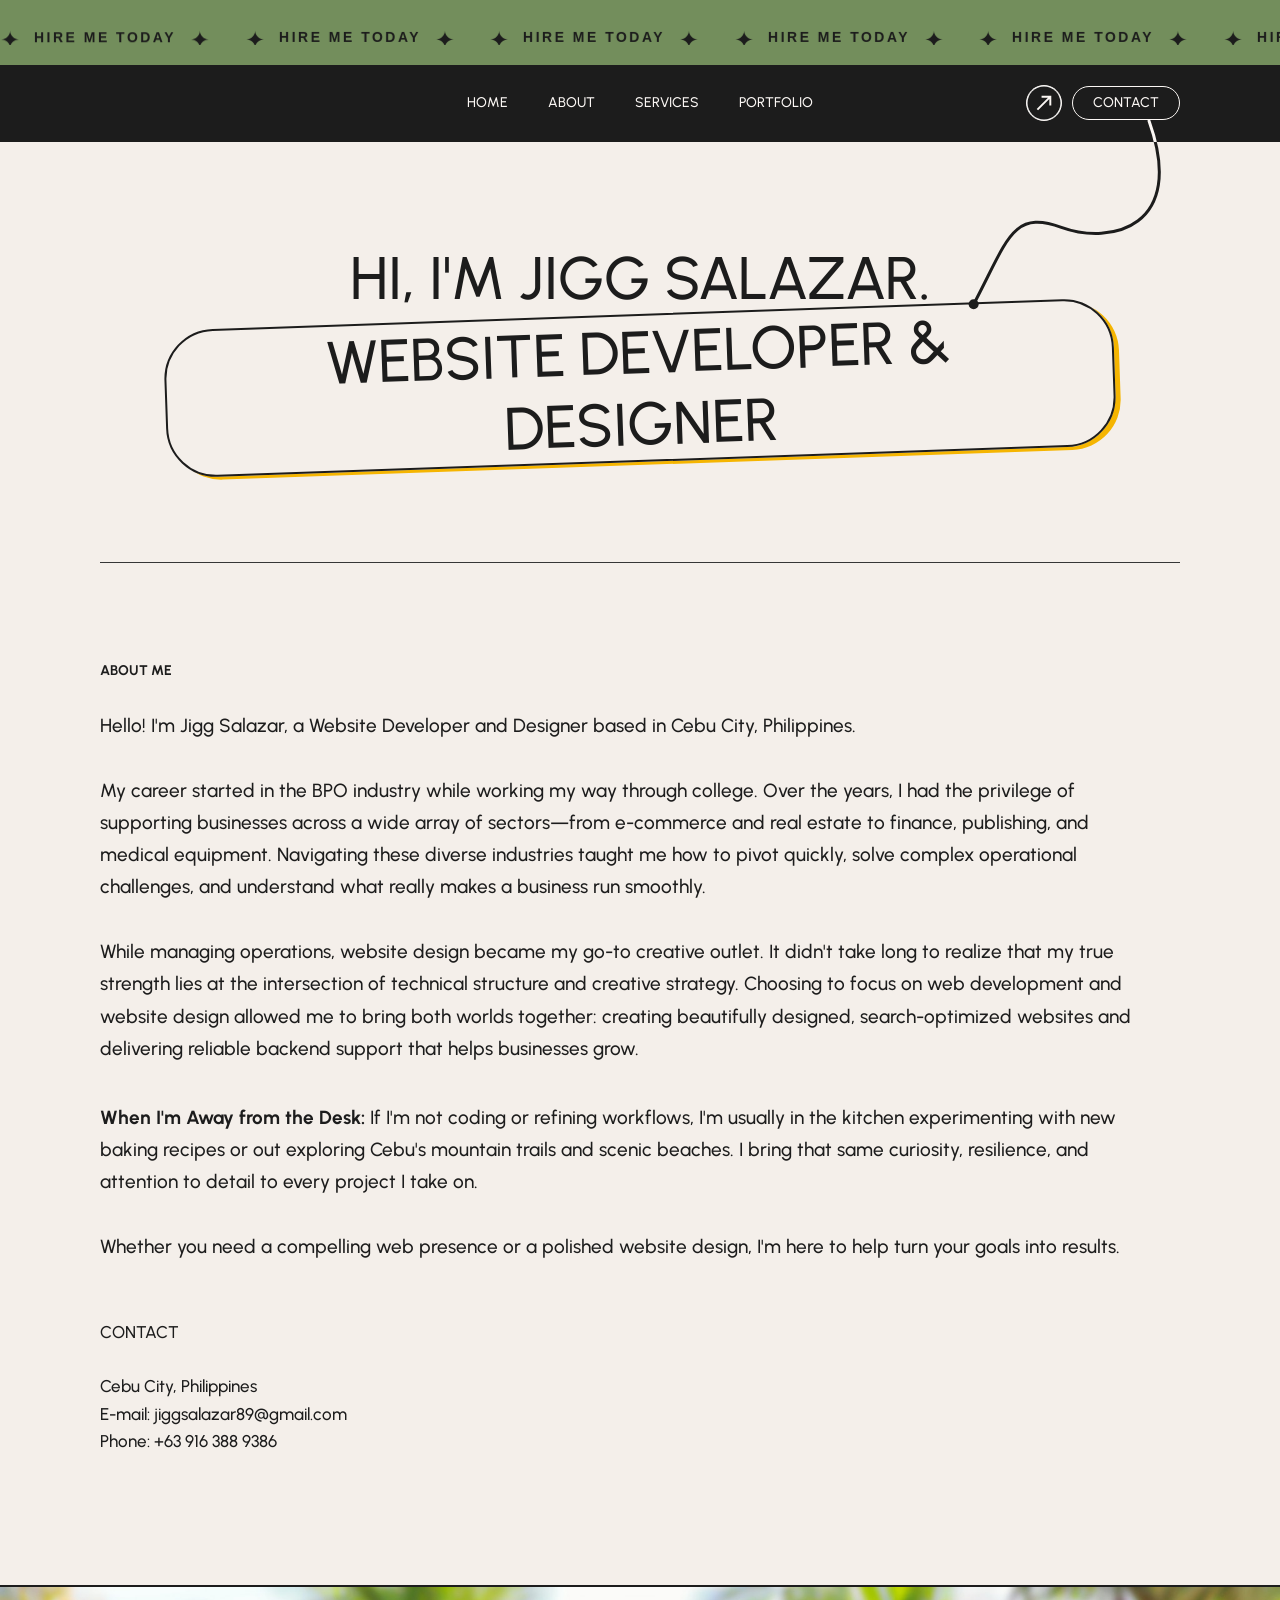
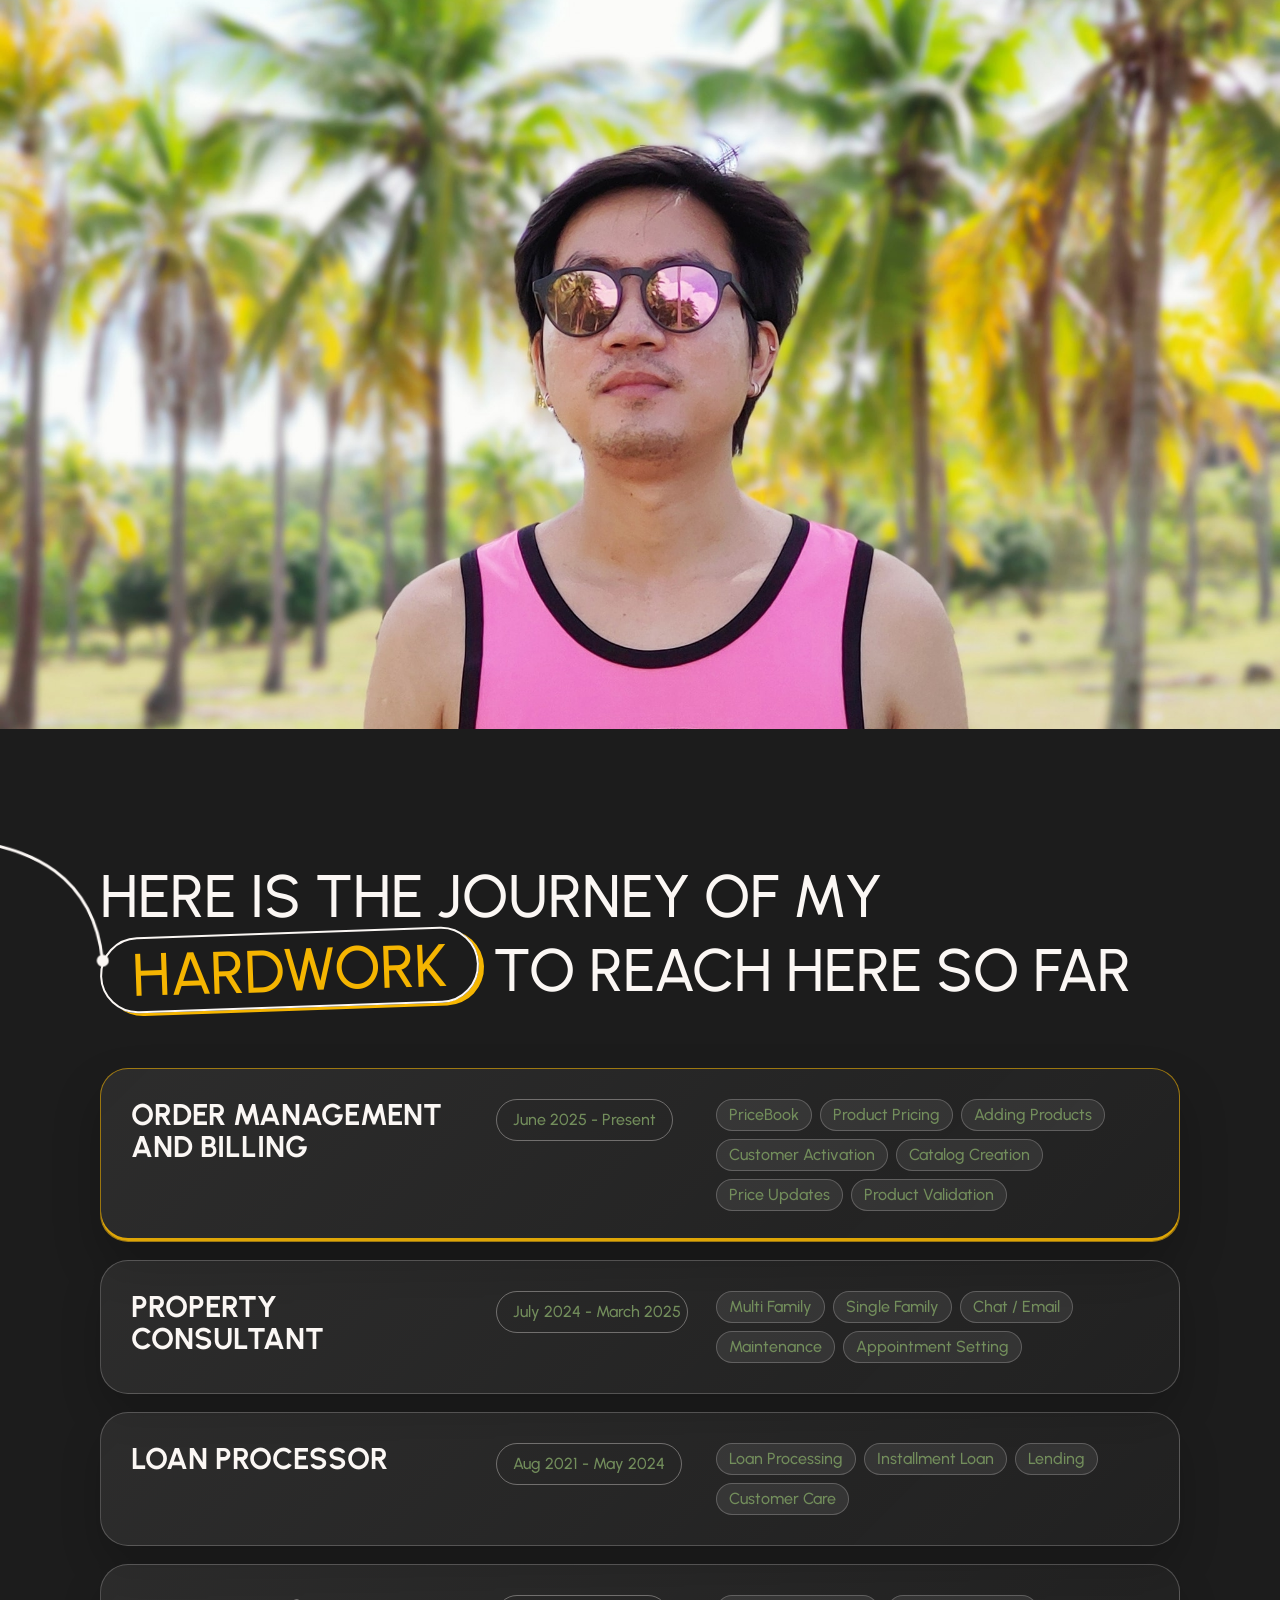
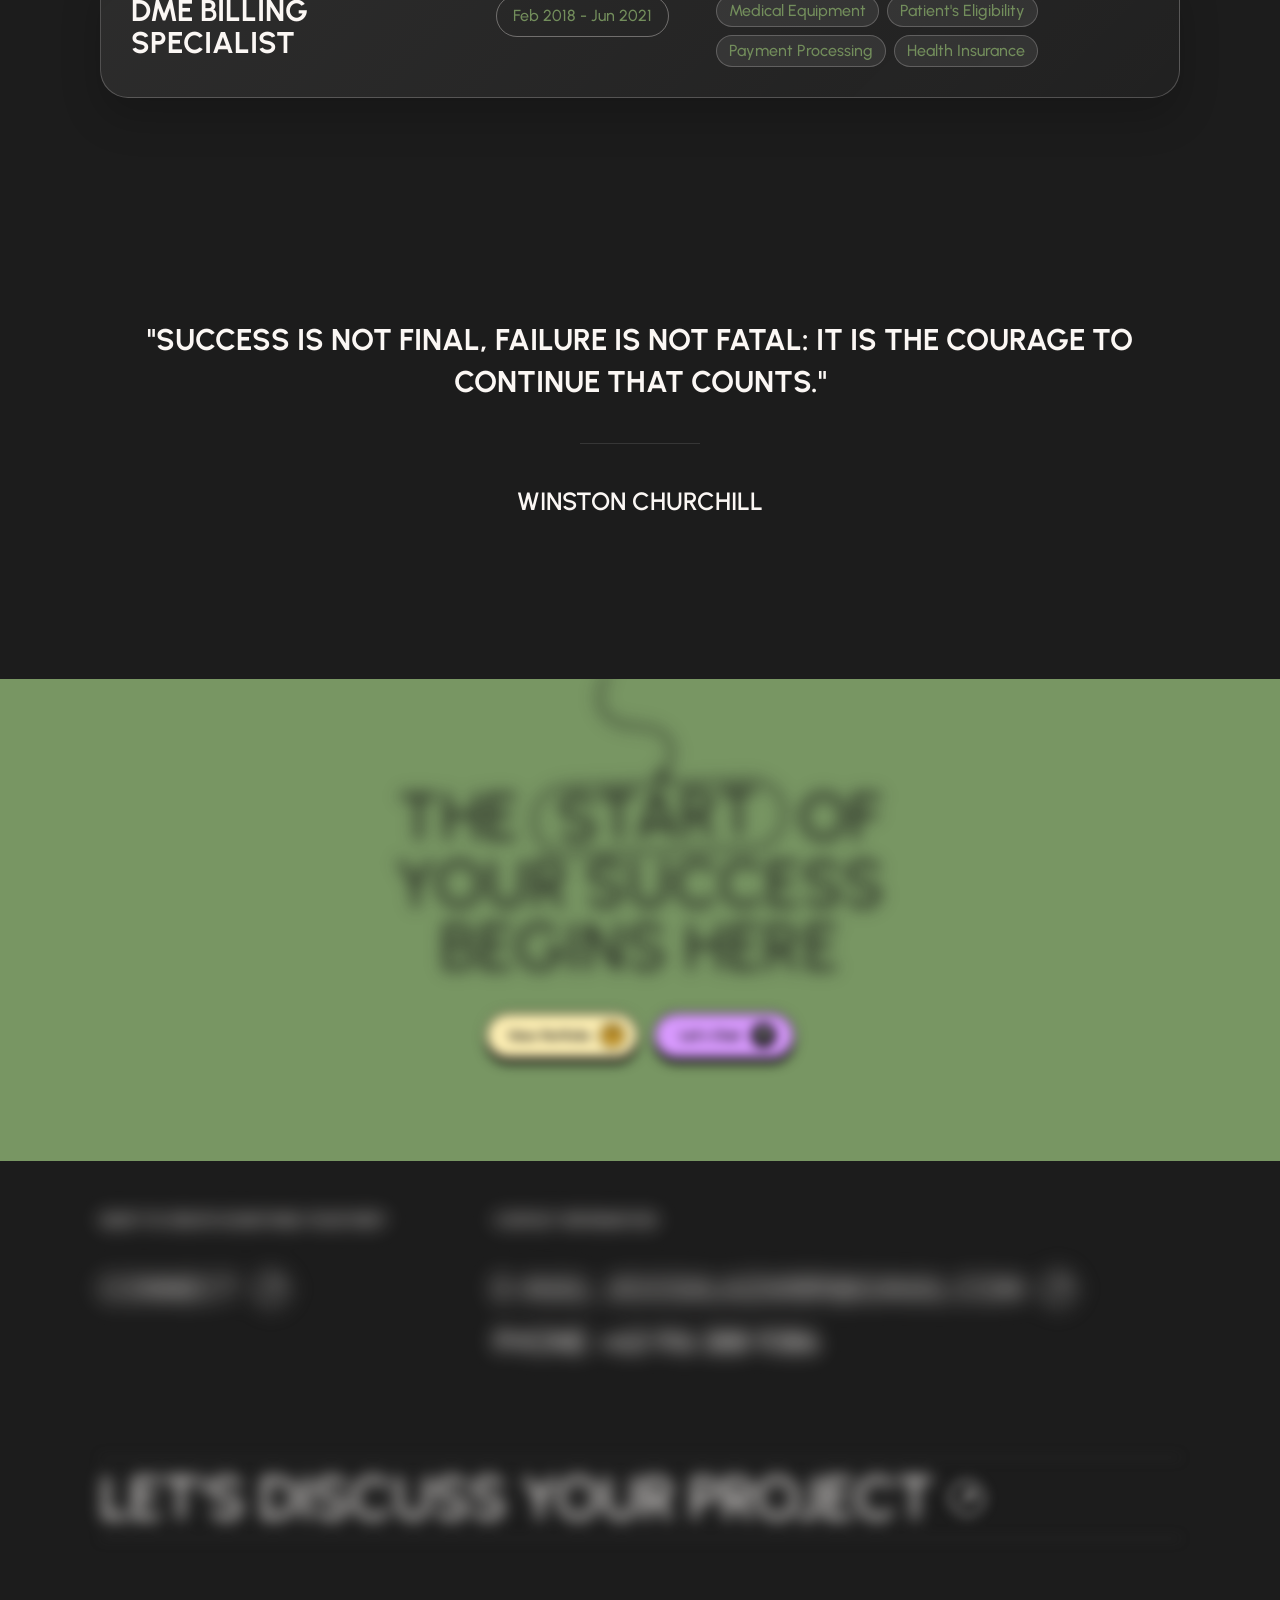
==== commit 20735e02: "Fix About page photo on mobile devices" ====
--- a/static-site/about/index.html
+++ b/static-site/about/index.html
@@ -911,7 +911,7 @@
 <div class="section-container"><div class="bde-image-23-117 bde-image codex-reveal codex-float-in codex-visible" style="--codex-delay: 210ms;">
 <figure class="breakdance-image breakdance-image--71">
 	<div class="breakdance-image-container">
-		<div class="breakdance-image-clip"><img class="breakdance-image-object" src="../assets/local/wp-content/uploads/2025/04/119182495_10220531297131491_4559237394779101438_n.jpg" width="2048" height="2048" srcset="../assets/local/wp-content/uploads/2025/04/119182495_10220531297131491_4559237394779101438_n.jpg 2048w, ../wp-content/uploads/2025/04/119182495_10220531297131491_4559237394779101438_n-300x300.jpg 300w, ../wp-content/uploads/2025/04/119182495_10220531297131491_4559237394779101438_n-1024x1024.jpg 1024w, ../wp-content/uploads/2025/04/119182495_10220531297131491_4559237394779101438_n-150x150.jpg 150w, ../wp-content/uploads/2025/04/119182495_10220531297131491_4559237394779101438_n-768x768.jpg 768w, ../wp-content/uploads/2025/04/119182495_10220531297131491_4559237394779101438_n-1536x1536.jpg 1536w" sizes="(max-width: 2048px) 100vw, 2048px"></div>
+		<div class="breakdance-image-clip"><img class="breakdance-image-object" src="../assets/local/wp-content/uploads/2025/04/119182495_10220531297131491_4559237394779101438_n.jpg" width="2048" height="2048"></div>
 	</div></figure>
 
 </div></div>
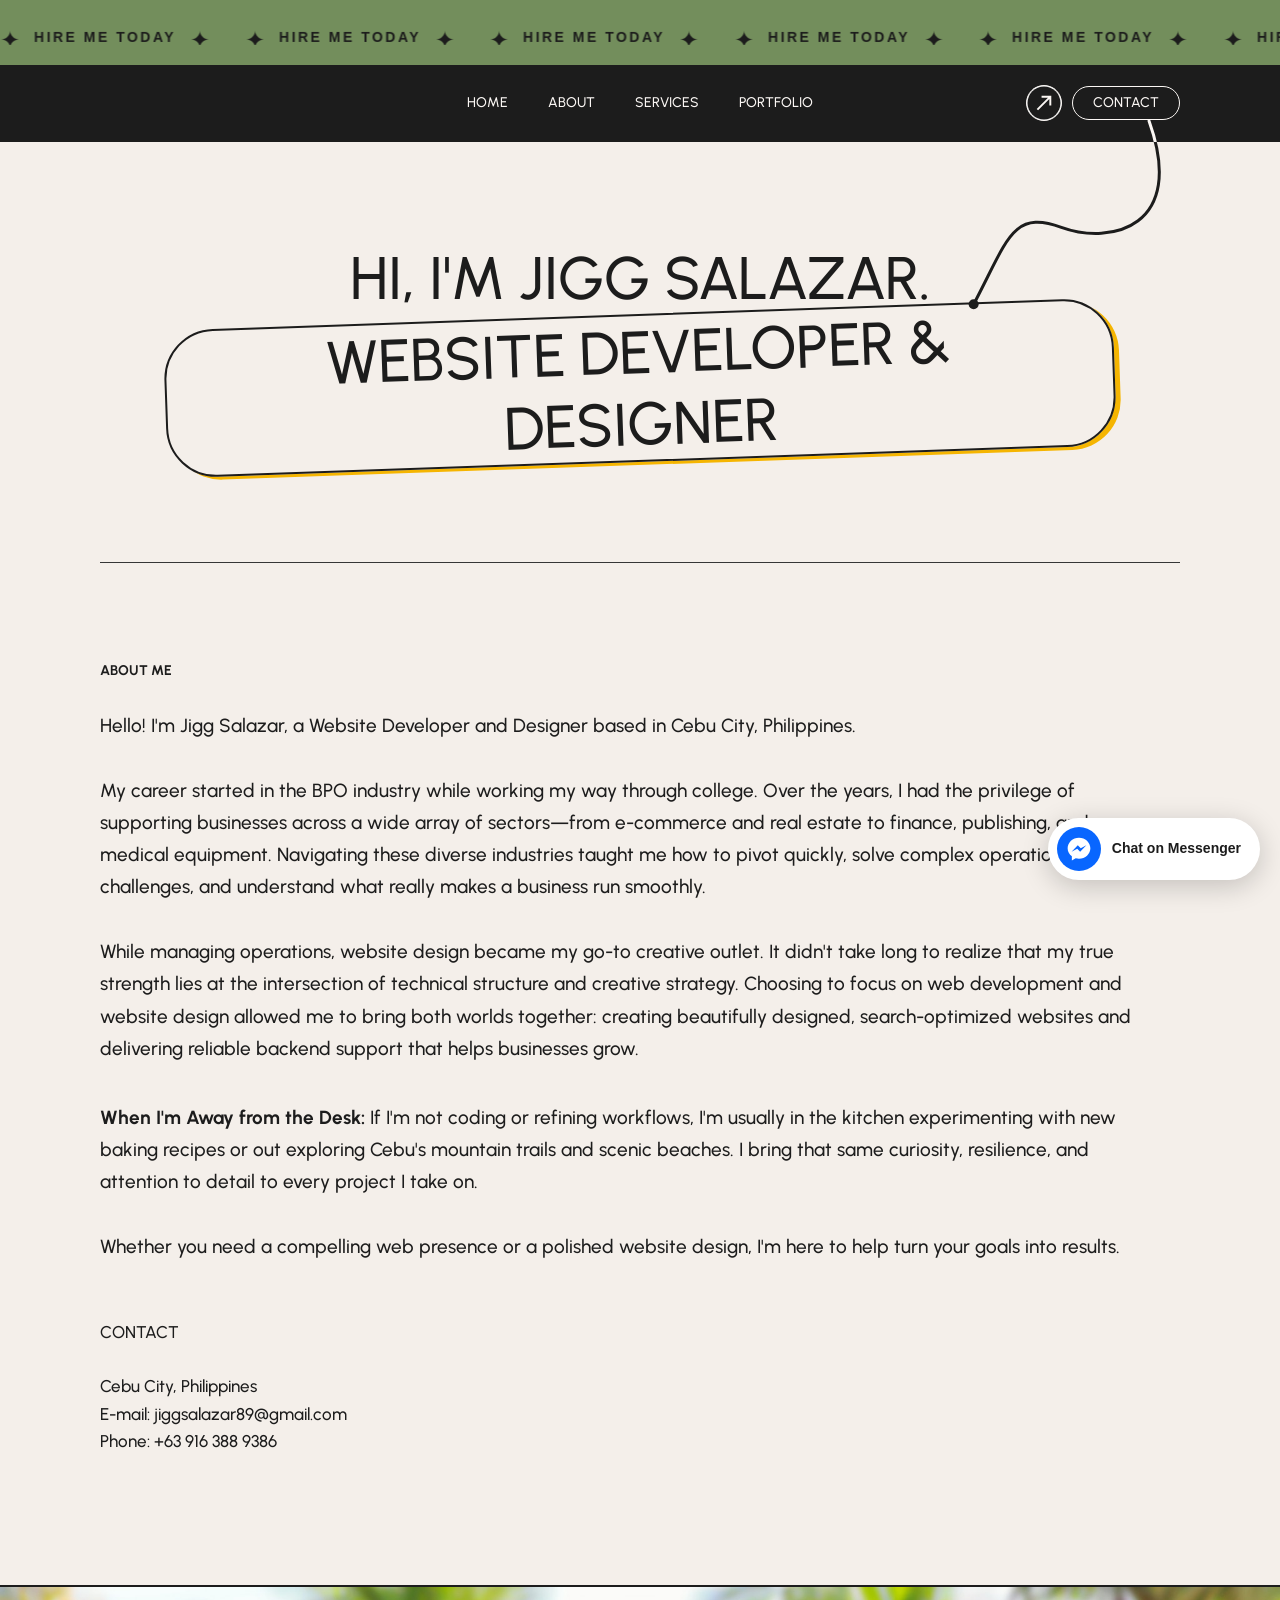
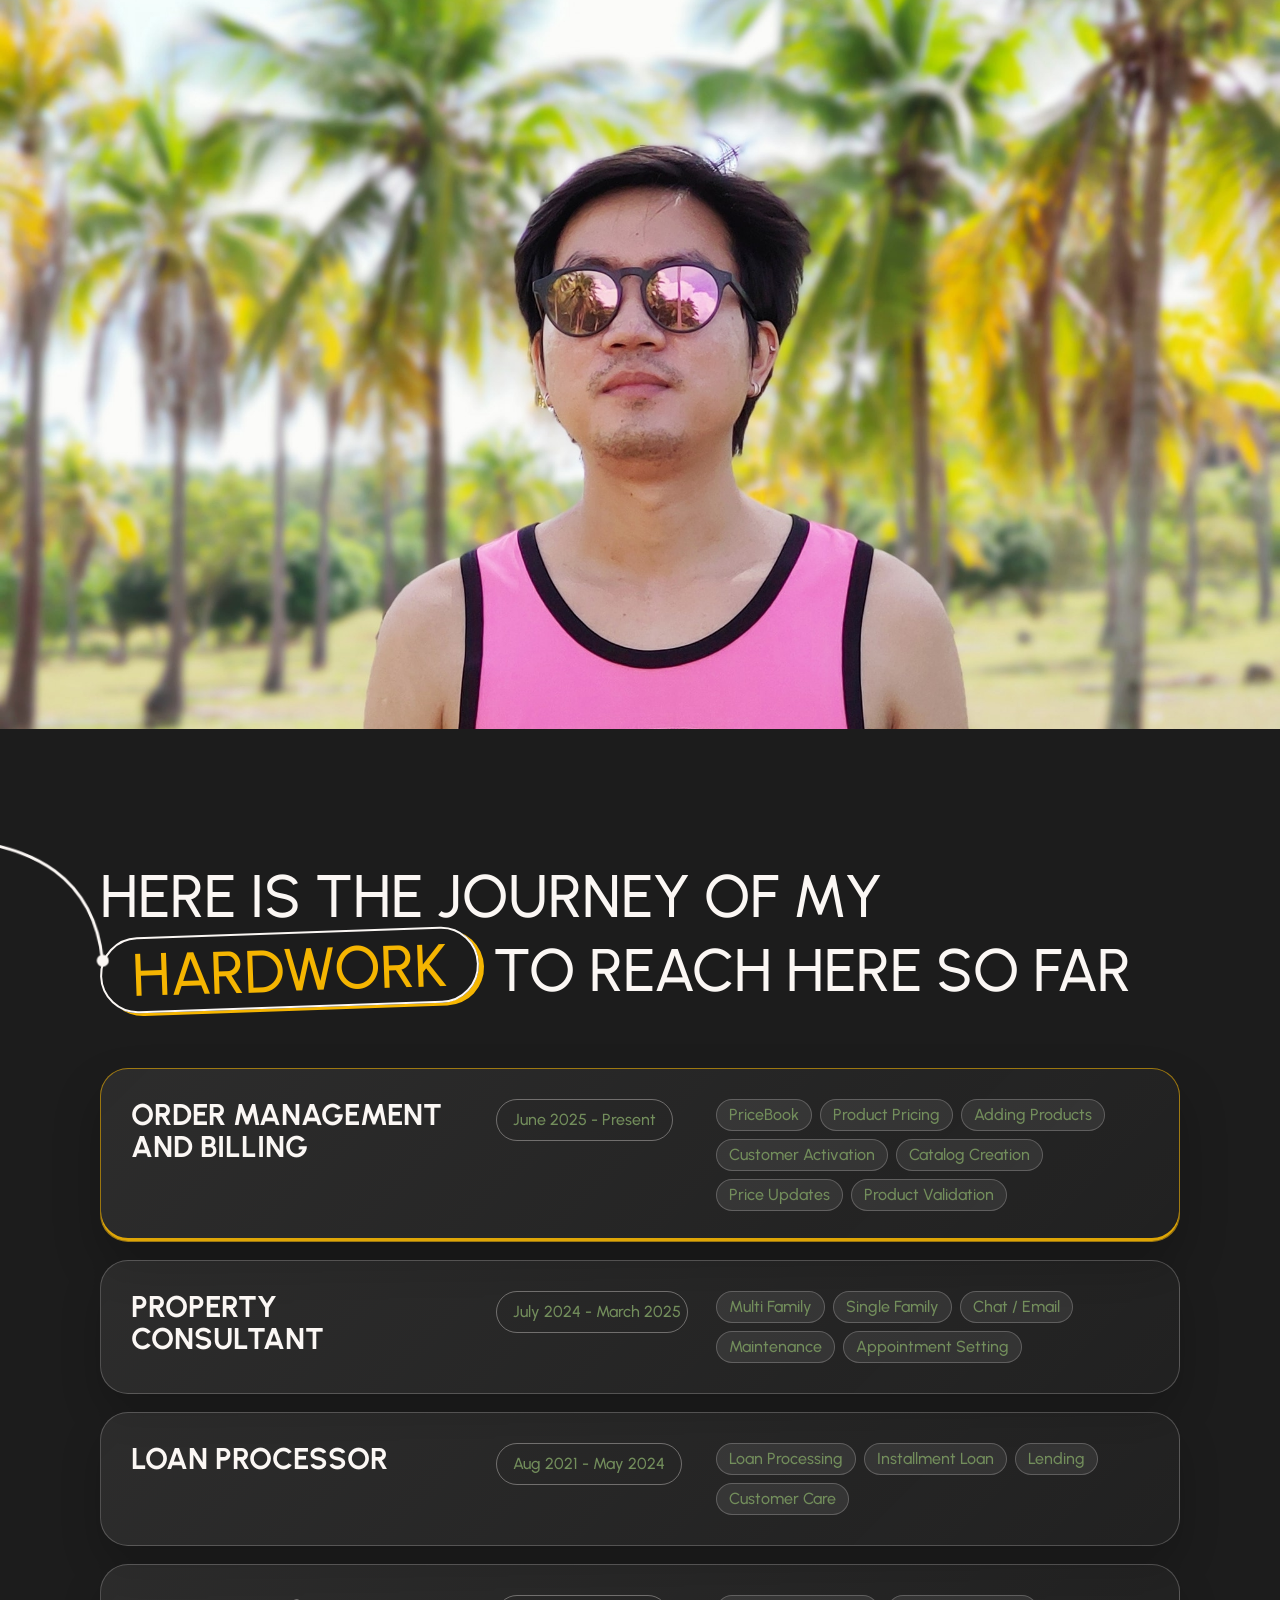
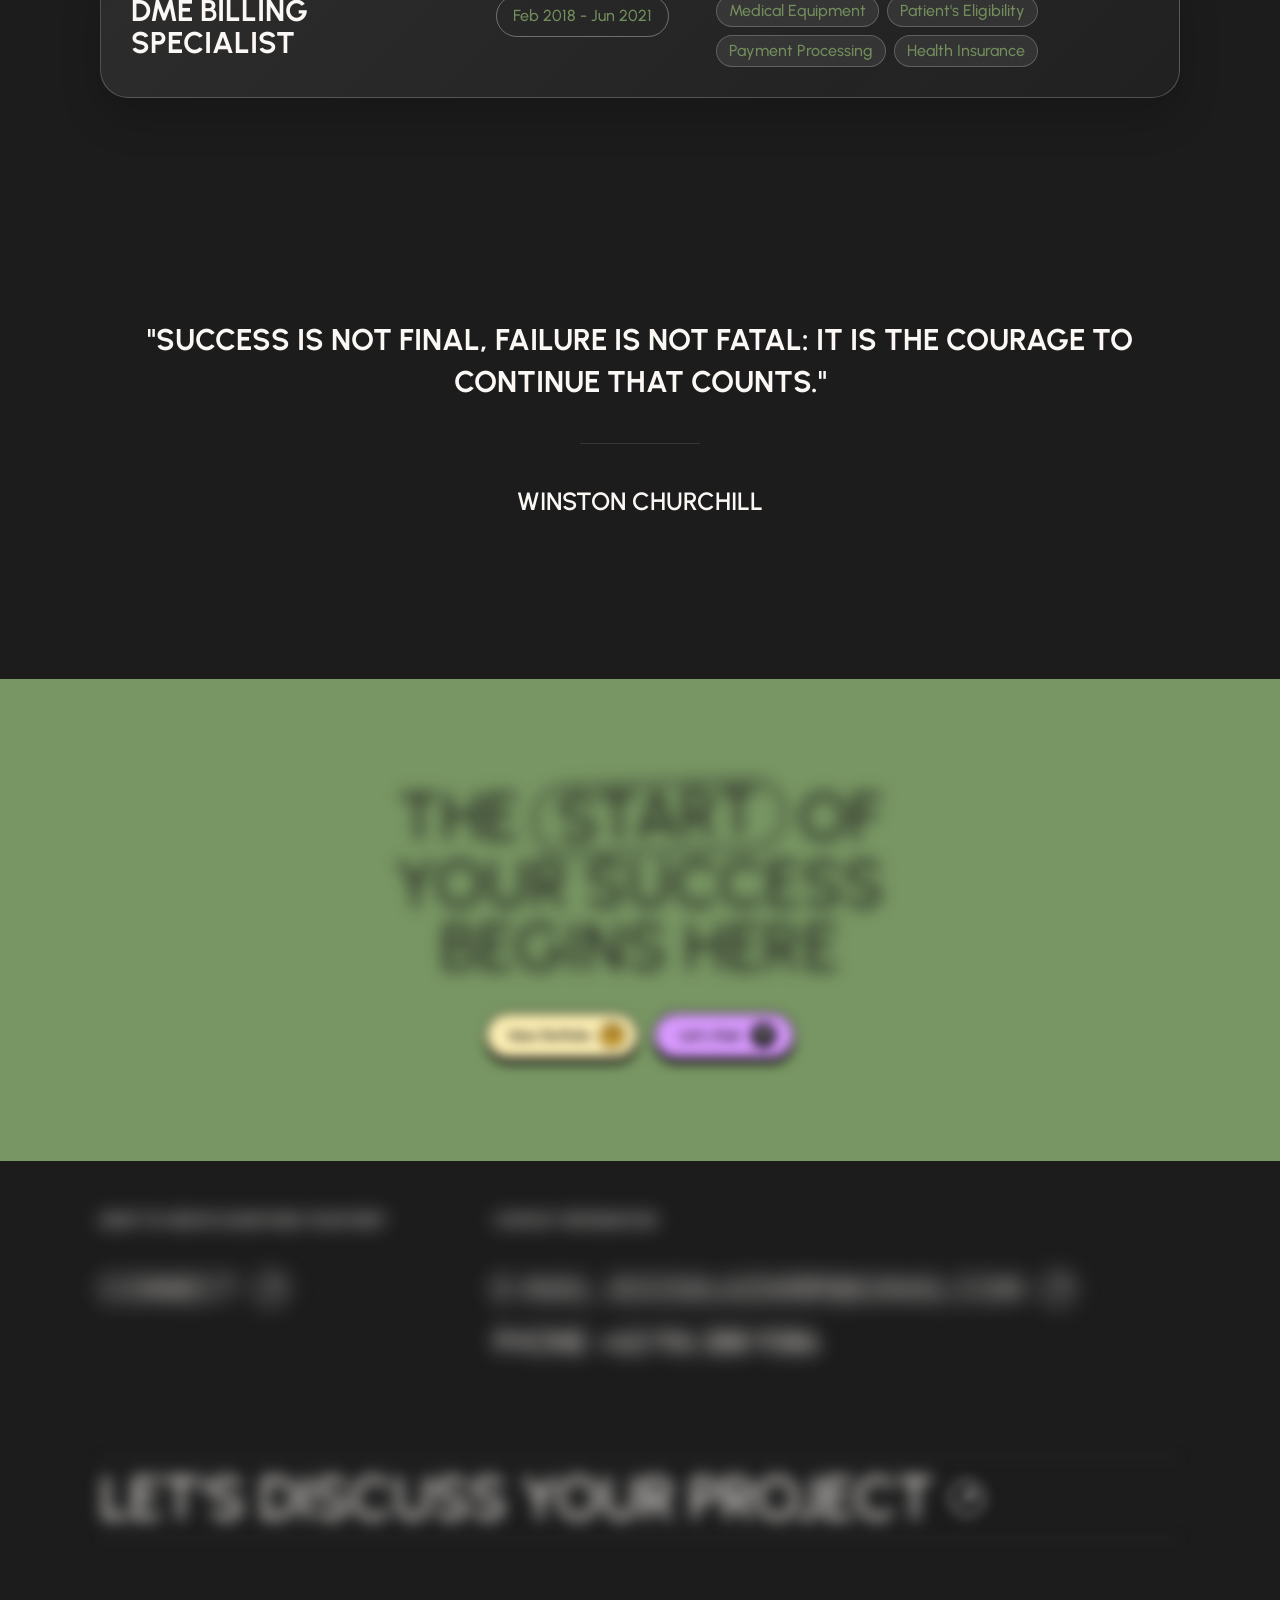
==== commit 1e737357: "Add responsive Messenger bubble across all pages" ====
--- a/static-site/about/index.html
+++ b/static-site/about/index.html
@@ -1695,4 +1695,5 @@
 
 
 
+<script id="jigg-messenger-script" src="../assets/messenger.js?v=20261016" defer></script>
 </body><div id="codex-browser-sidebar-comments-root" style="position: fixed; inset: 0px; pointer-events: none; z-index: 2147483647;"></div></html>
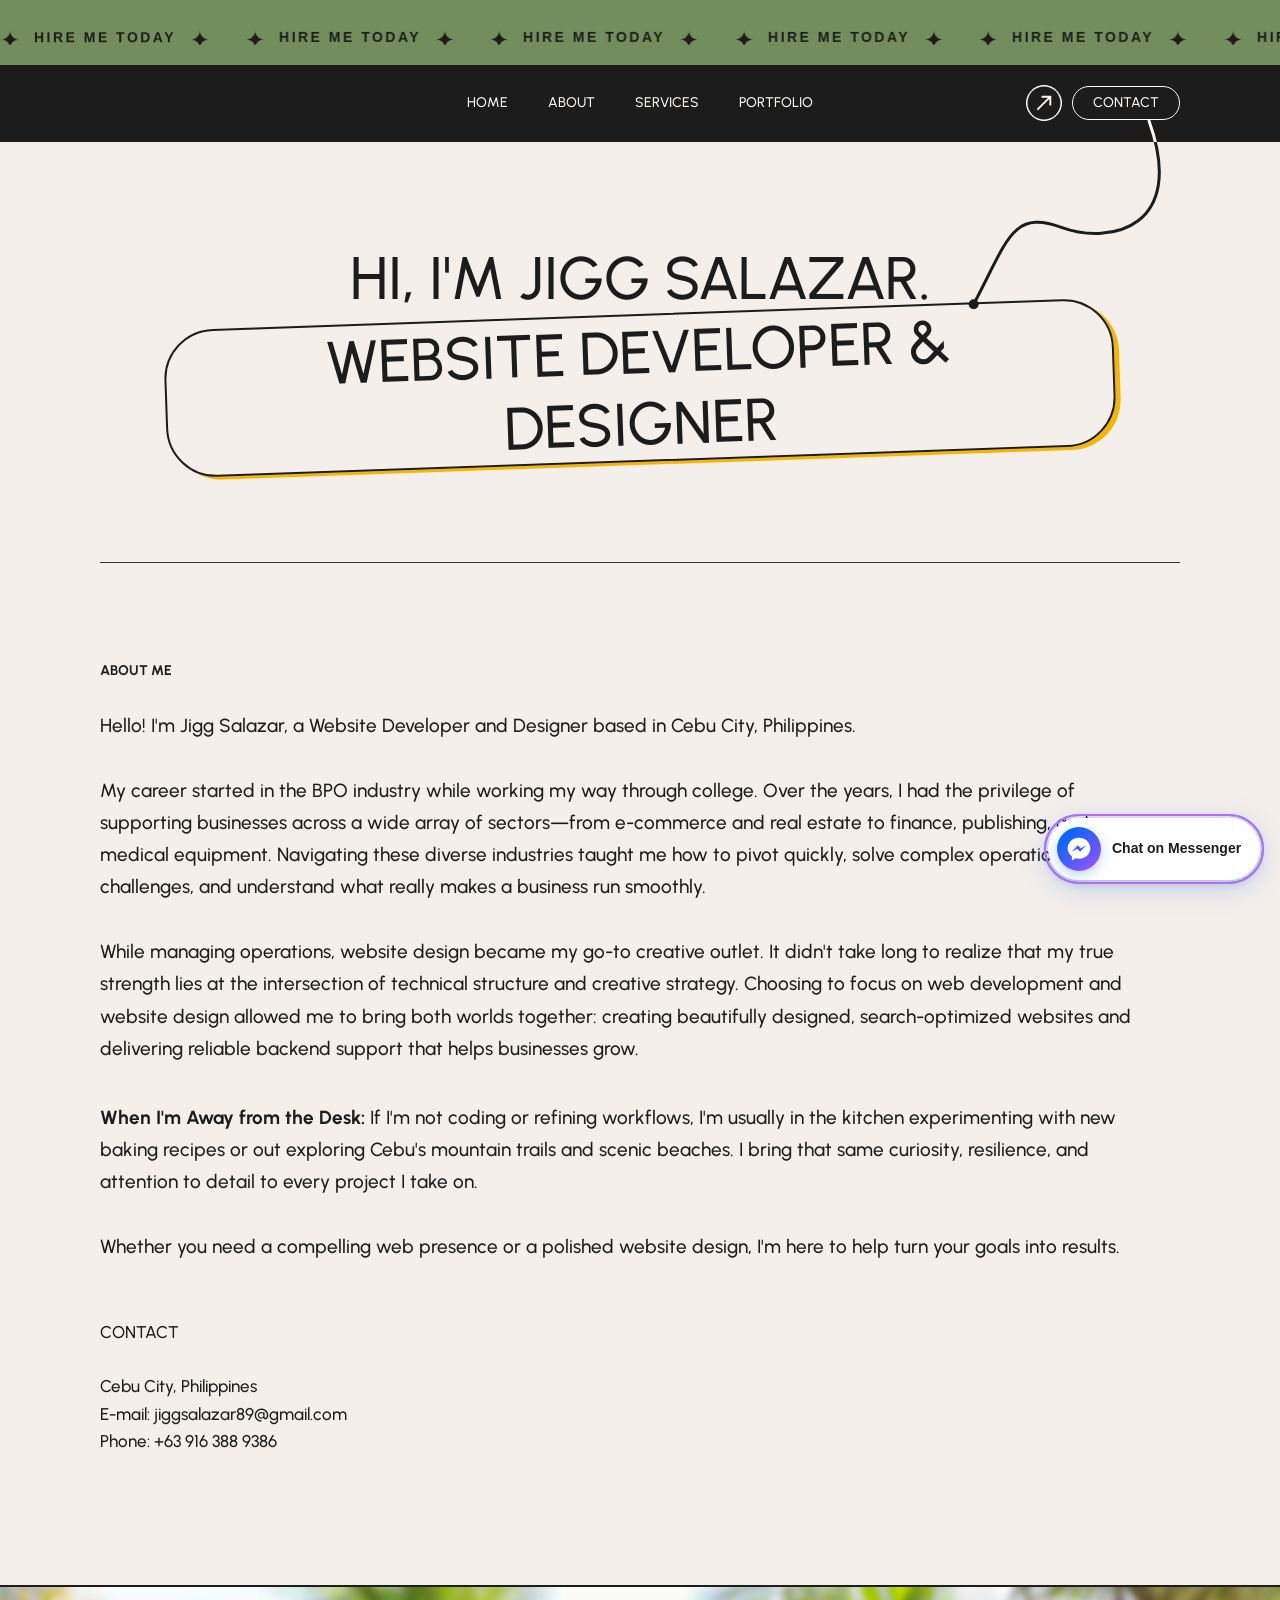
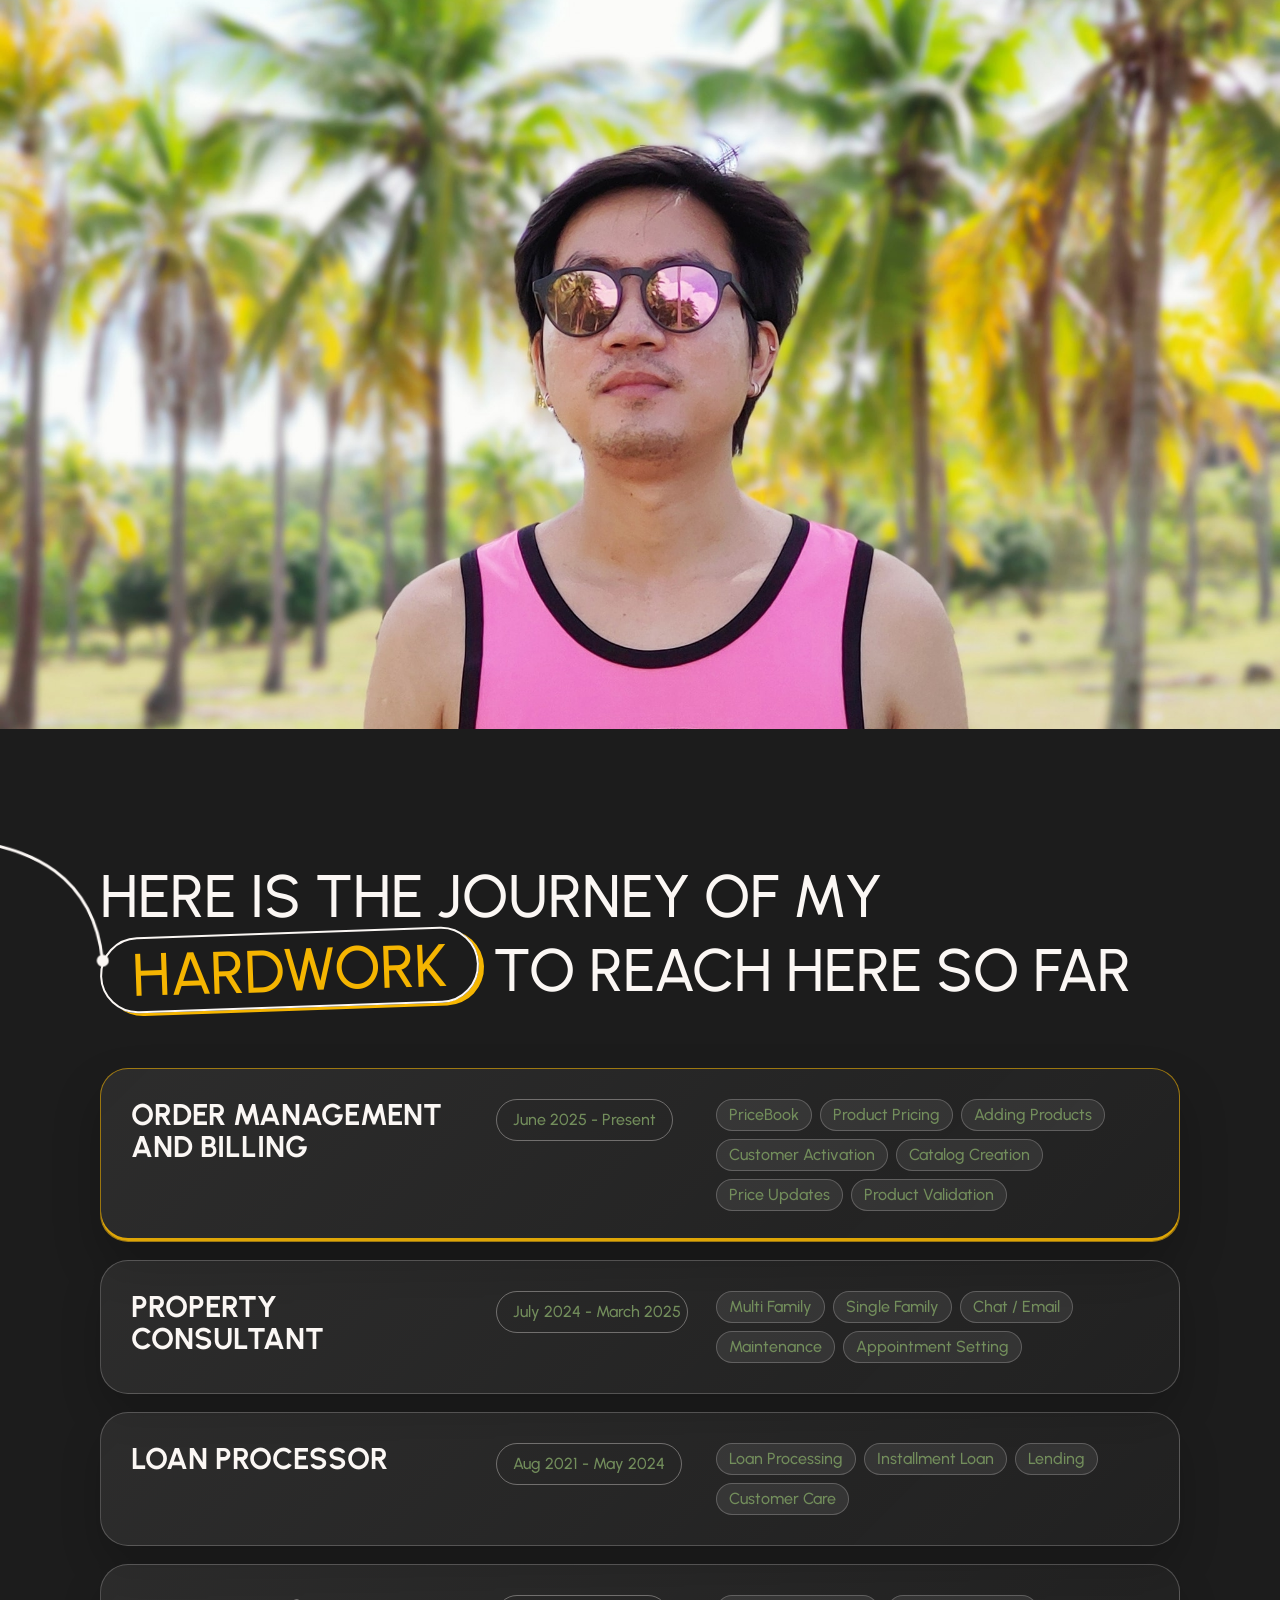
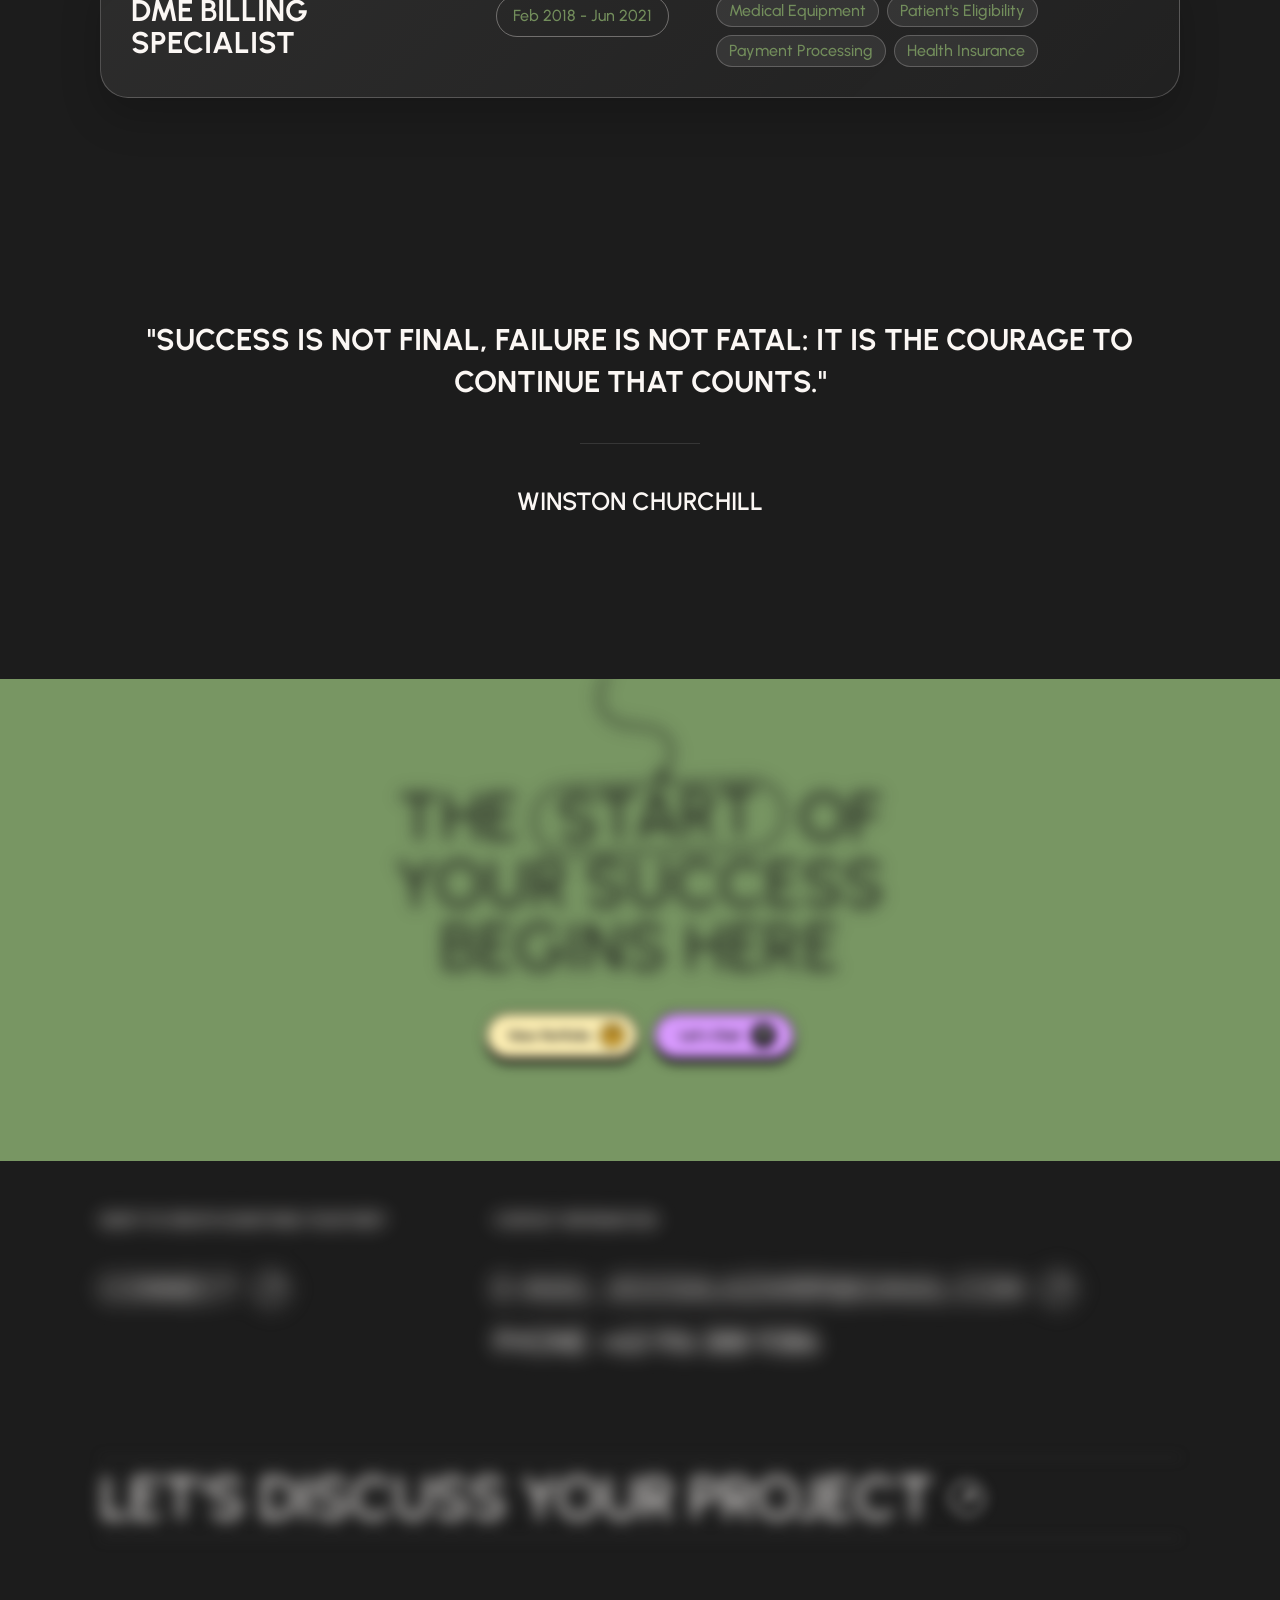
==== commit bac4ebde: "Animate Messenger bubble with 3D entrance and confetti" ====
--- a/static-site/about/index.html
+++ b/static-site/about/index.html
@@ -1695,5 +1695,5 @@
 
 
 
-<script id="jigg-messenger-script" src="../assets/messenger.js?v=20261016" defer></script>
+<script id="jigg-messenger-script" src="../assets/messenger.js?v=20261016-party" defer></script>
 </body><div id="codex-browser-sidebar-comments-root" style="position: fixed; inset: 0px; pointer-events: none; z-index: 2147483647;"></div></html>
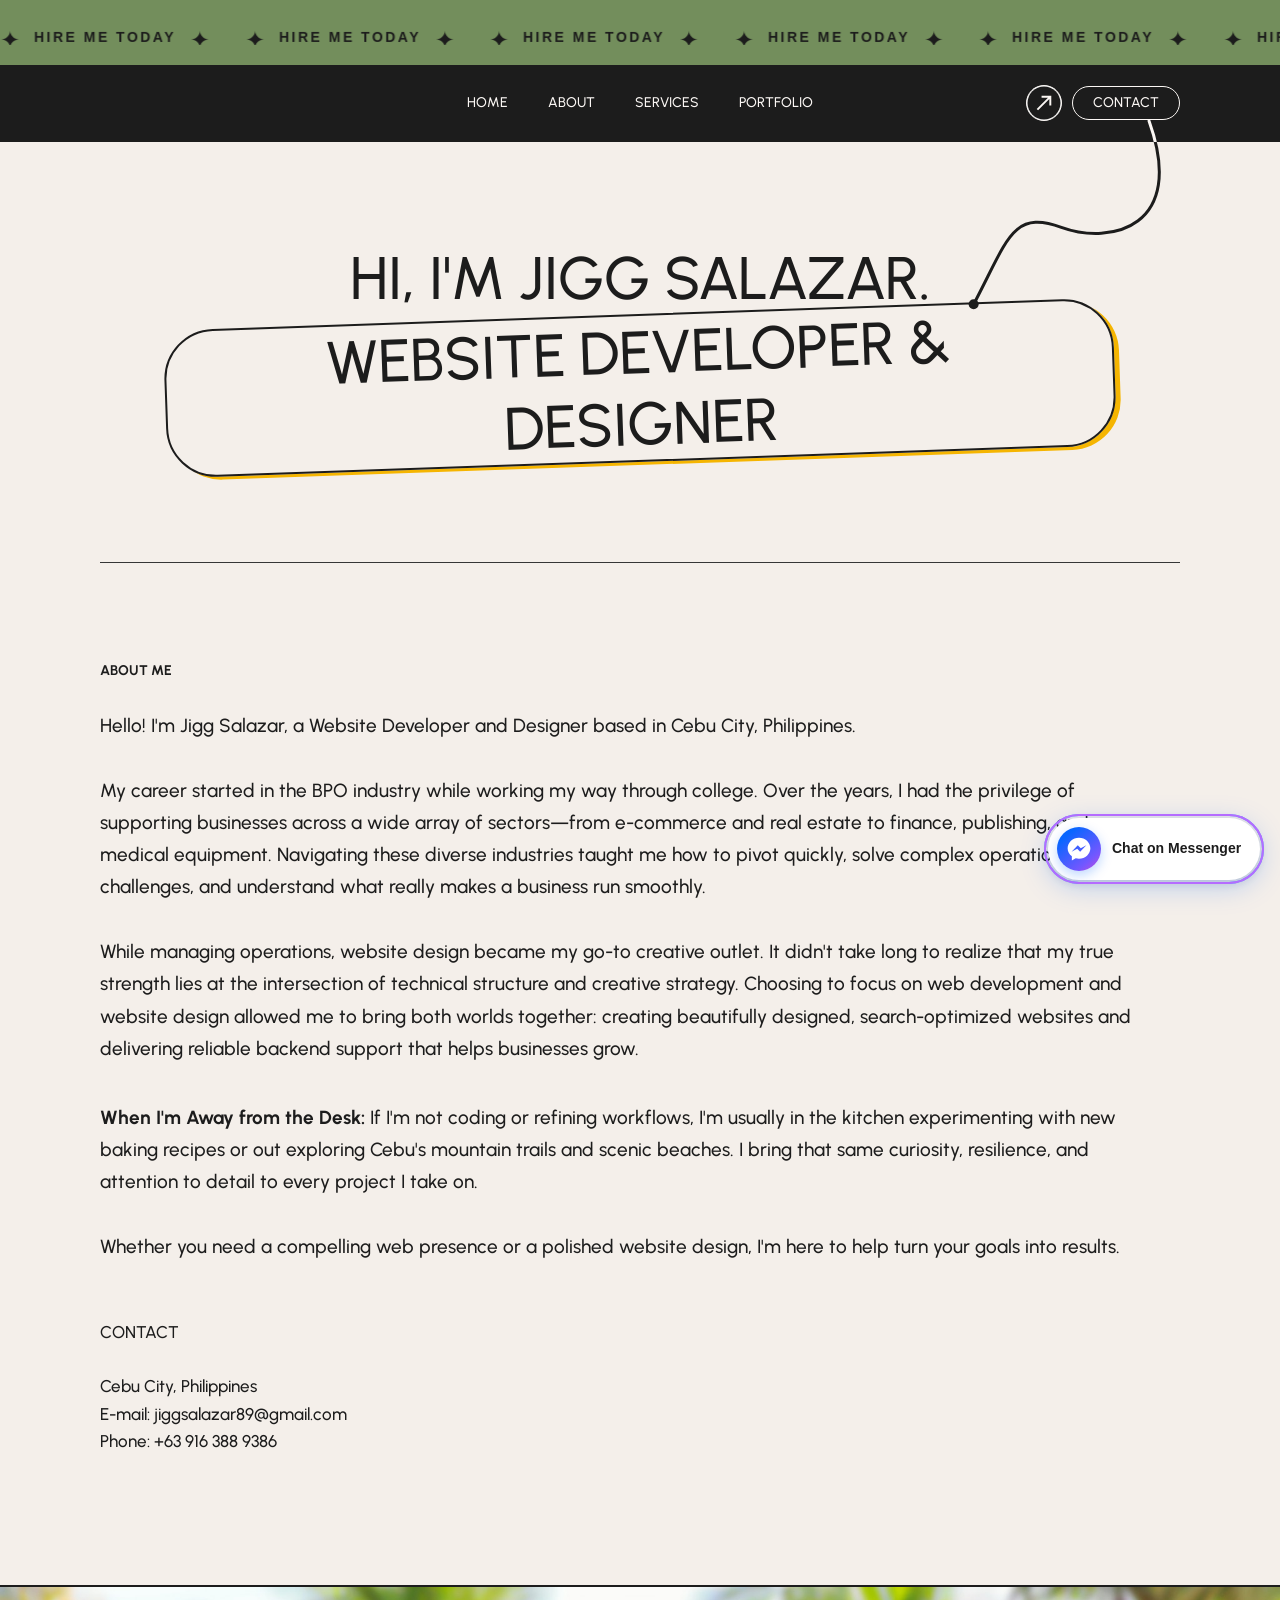
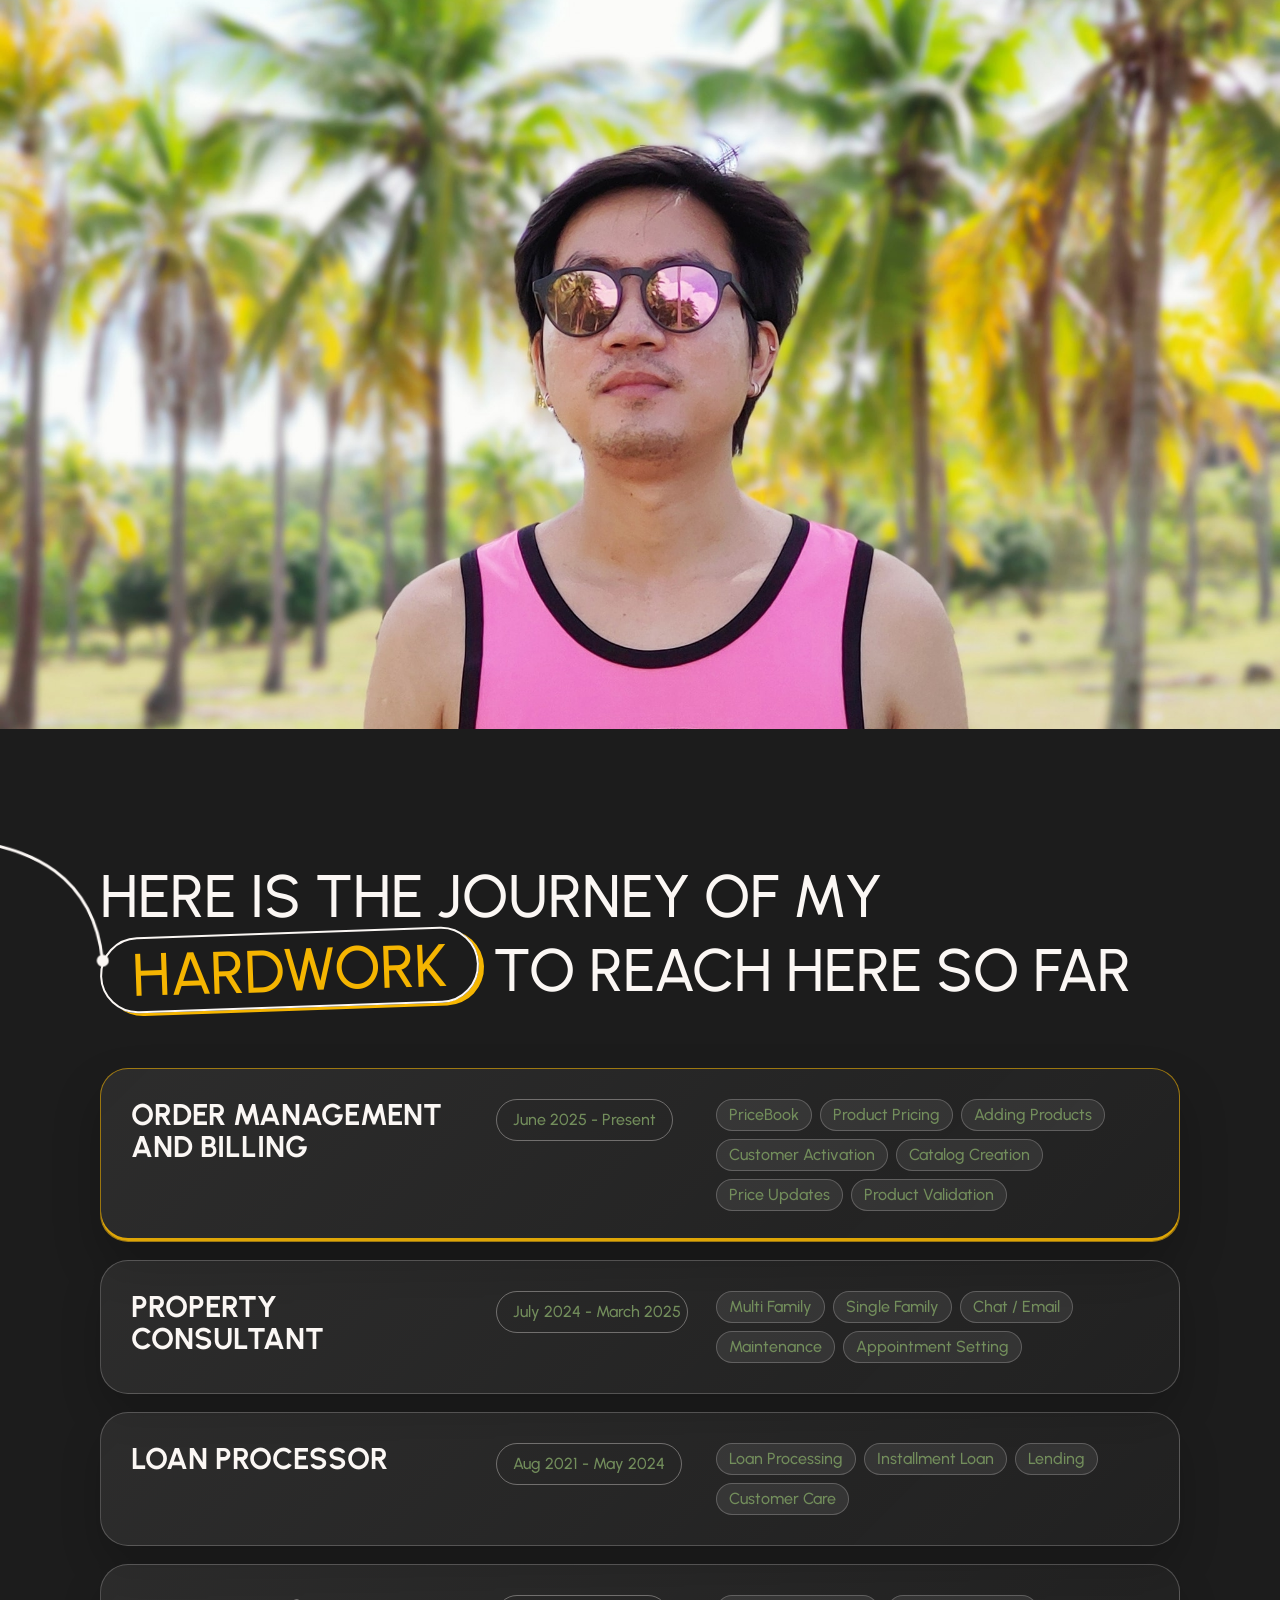
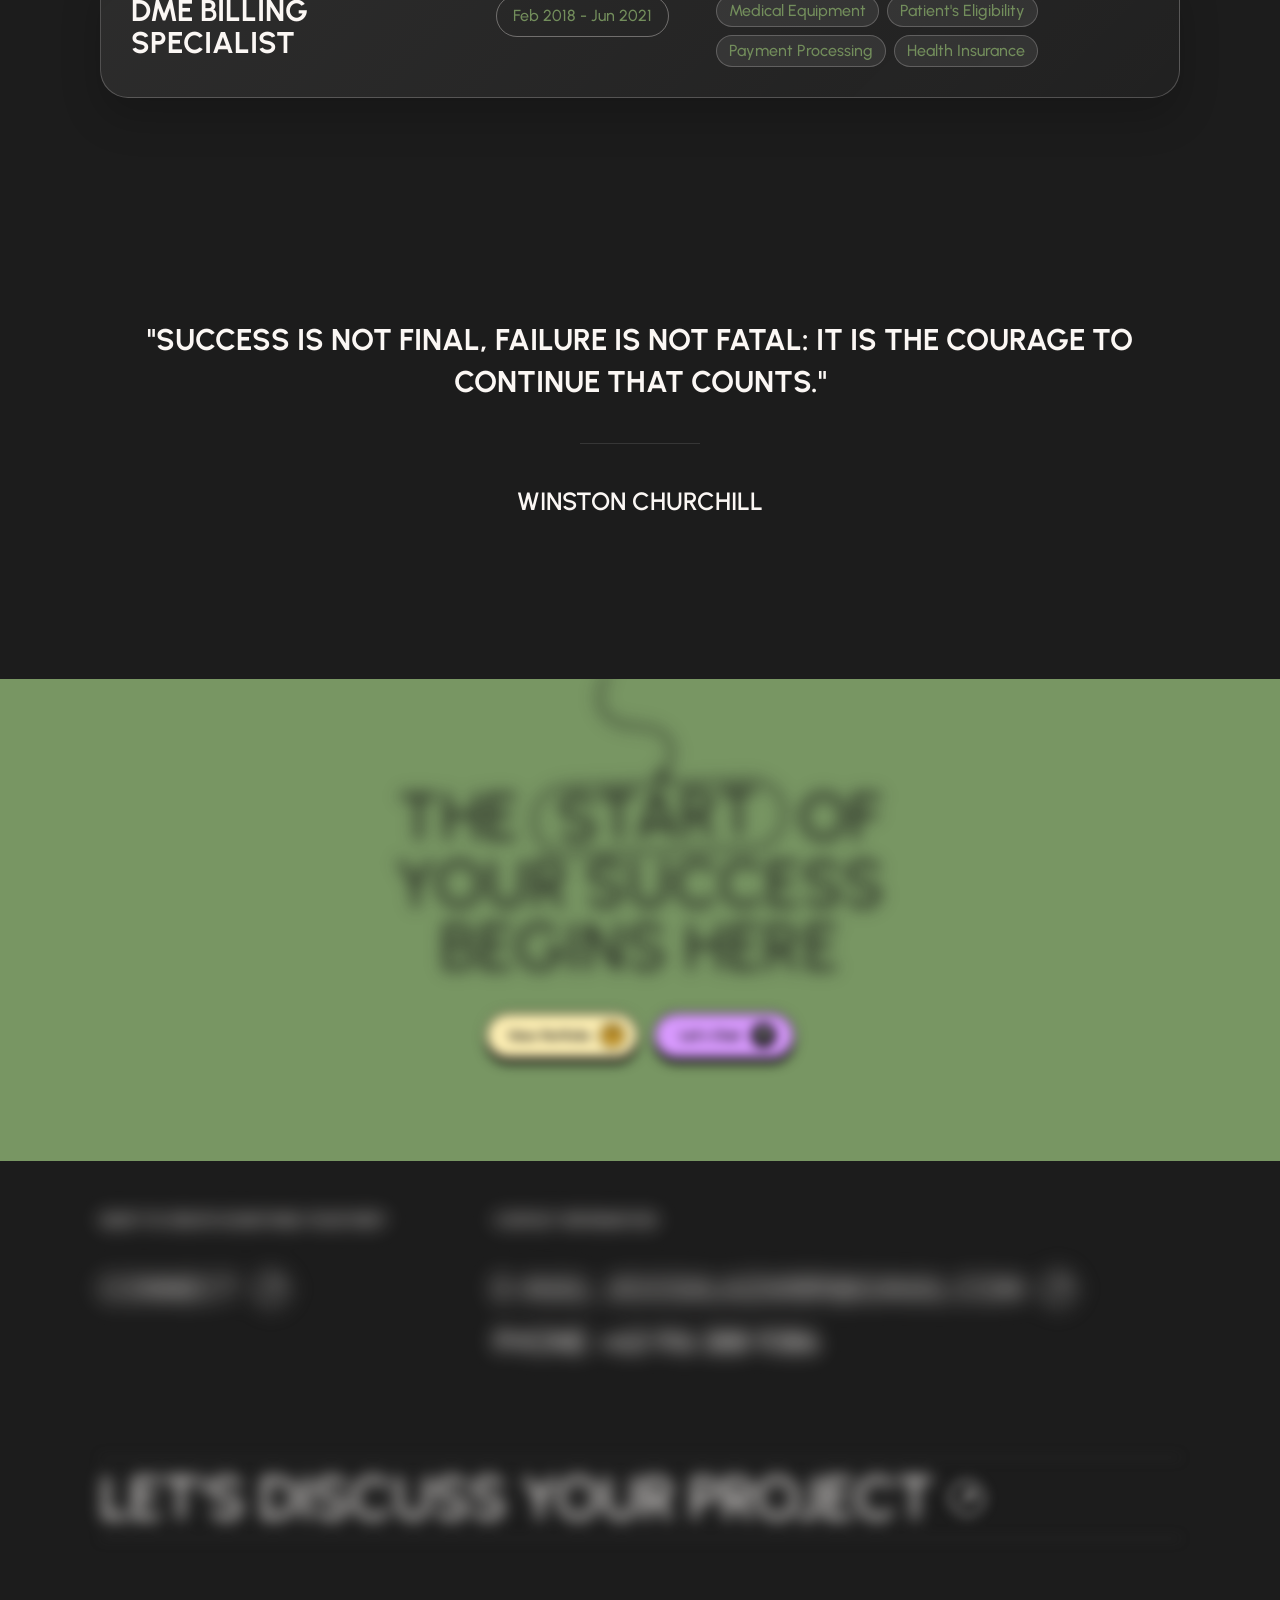
==== commit 967046d1: "Harden site security and improve search metadata and indexing" ====
--- a/static-site/about/index.html
+++ b/static-site/about/index.html
@@ -5,27 +5,6 @@
             <link rel="stylesheet" href="../assets/local/wp-content/plugins/breakdance/plugin/themeless/normalize.min.css">
         <meta name="robots" content="index, follow, max-image-preview:large, max-snippet:-1, max-video-preview:-1">
 	<style>img:is([sizes="auto" i], [sizes^="auto," i]) { contain-intrinsic-size: 3000px 1500px }</style>
-	
-	<!-- This site is optimized with the Yoast SEO plugin v24.8.1 - https://yoast.com/wordpress/plugins/seo/ -->
-	<title>About - Website Profile</title>
-	<link rel="canonical" href="../about/">
-	<meta property="og:locale" content="en_US">
-	<meta property="og:type" content="article">
-	<meta property="og:title" content="About - Website Profile">
-	<meta property="og:description" content="I'm jigg salazar,A part-time &amp; full-time Website Developer &amp; Designer in the philippines. About me My name is Jigg Salazar, a 35-year-old Website Developer &amp; Designer based in Cebu City, Philippines. With a rich background in the BPO industry spanning various sectors—including publishing, durable medical equipment, finance, and real estate—I bring a diverse skill set […]">
-	<meta property="og:url" content="../about/">
-	<meta property="og:site_name" content="Website Profile">
-	<meta property="article:publisher" content="https://www.facebook.com/Bagigz/">
-	<meta property="article:modified_time" content="2025-04-09T11:49:49+00:00">
-	<meta name="twitter:card" content="summary_large_image">
-	<script type="application/ld+json" class="yoast-schema-graph">{"@context":"https://schema.org","@graph":[{"@type":"WebPage","@id":"../about/","url":"../about/","name":"About - Website Profile","isPartOf":{"@id":"../#website"},"datePublished":"2025-04-06T07:50:15+00:00","dateModified":"2025-04-09T11:49:49+00:00","breadcrumb":{"@id":"../about/#breadcrumb"},"inLanguage":"en-US","potentialAction":[{"@type":"ReadAction","target":["../about/"]}]},{"@type":"BreadcrumbList","@id":"../about/#breadcrumb","itemListElement":[{"@type":"ListItem","position":1,"name":"Home","item":"../"},{"@type":"ListItem","position":2,"name":"About"}]},{"@type":"WebSite","@id":"../#website","url":"../","name":"Website Profile","description":"","publisher":{"@id":"../#organization"},"potentialAction":[{"@type":"SearchAction","target":{"@type":"EntryPoint","urlTemplate":"../?s={search_term_string}"},"query-input":{"@type":"PropertyValueSpecification","valueRequired":true,"valueName":"search_term_string"}}],"inLanguage":"en-US"},{"@type":"Organization","@id":"../#organization","name":"JIGG SALAZAR","url":"../","sameAs":["https://www.facebook.com/Bagigz/"]}]}</script>
-	<!-- / Yoast SEO plugin. -->
-
-
-		<!-- This site uses the Google Analytics by MonsterInsights plugin v9.4.1 - Using Analytics tracking - https://www.monsterinsights.com/ -->
-		<!-- Note: MonsterInsights is not currently configured on this site. The site owner needs to authenticate with Google Analytics in the MonsterInsights settings panel. -->
-					<!-- No tracking code set -->
-				<!-- / Google Analytics by MonsterInsights -->
 		    <style id="codex-center-header-menu">
       @media (min-width: 1024px) {
         .breakdance .bde-header-builder-15-100 .bde-header-builder__container {
@@ -664,6 +643,29 @@
     z-index: 8;
   }
 </style><link rel="stylesheet" href="../assets/responsive.css?v=mobile-photo-fix">
+
+    <title>About Jigg Salazar | Website Designer &amp; Developer</title>
+    <meta name="description" content="Meet Jigg Salazar, a website developer and designer based in Cebu City, Philippines, combining thoughtful UI/UX design with clean, scalable code.">
+    <meta name="author" content="Jigg Salazar">
+    <link rel="canonical" href="https://madebyjigg.com/about/">
+    <link rel="icon" href="/favicon.svg" type="image/svg+xml">
+    <link rel="preconnect" href="https://fonts.googleapis.com">
+    <link rel="preconnect" href="https://fonts.gstatic.com" crossorigin>
+    <meta property="og:locale" content="en_US">
+    <meta property="og:type" content="website">
+    <meta property="og:title" content="About Jigg Salazar | Website Designer &amp; Developer">
+    <meta property="og:description" content="Meet Jigg Salazar, a website developer and designer based in Cebu City, Philippines, combining thoughtful UI/UX design with clean, scalable code.">
+    <meta property="og:url" content="https://madebyjigg.com/about/">
+    <meta property="og:site_name" content="Made by Jigg">
+    <meta property="og:image" content="https://madebyjigg.com/assets/local/wp-content/uploads/2025/04/119182495_10220531297131491_4559237394779101438_n.jpg">
+    <meta property="og:image:width" content="2048">
+    <meta property="og:image:height" content="2048">
+    <meta property="og:image:alt" content="Jigg Salazar, website developer and designer in Cebu City">
+    <meta name="twitter:card" content="summary_large_image">
+    <meta name="twitter:title" content="About Jigg Salazar | Website Designer &amp; Developer">
+    <meta name="twitter:description" content="Meet Jigg Salazar, a website developer and designer based in Cebu City, Philippines, combining thoughtful UI/UX design with clean, scalable code.">
+    <meta name="twitter:image" content="https://madebyjigg.com/assets/local/wp-content/uploads/2025/04/119182495_10220531297131491_4559237394779101438_n.jpg">
+    <script type="application/ld+json">{"@context":"https://schema.org","@graph":[{"@type":"Person","@id":"https://madebyjigg.com/#person","name":"Jigg Salazar","url":"https://madebyjigg.com/about/","image":"https://madebyjigg.com/assets/local/wp-content/uploads/2025/04/119182495_10220531297131491_4559237394779101438_n.jpg","jobTitle":"Website Developer & Designer","address":{"@type":"PostalAddress","addressLocality":"Cebu City","addressCountry":"PH"},"sameAs":["https://www.facebook.com/Bagigz/","https://www.linkedin.com/in/jigg-salazar-4a8764288/"]},{"@type":"WebSite","@id":"https://madebyjigg.com/#website","url":"https://madebyjigg.com/","name":"Made by Jigg","publisher":{"@id":"https://madebyjigg.com/#person"},"inLanguage":"en"},{"@type":"AboutPage","@id":"https://madebyjigg.com/about/","url":"https://madebyjigg.com/about/","name":"About Jigg Salazar | Website Designer & Developer","description":"Meet Jigg Salazar, a website developer and designer based in Cebu City, Philippines, combining thoughtful UI/UX design with clean, scalable code.","isPartOf":{"@id":"https://madebyjigg.com/#website"},"about":{"@id":"https://madebyjigg.com/#person"},"inLanguage":"en"},{"@type":"BreadcrumbList","@id":"https://madebyjigg.com/about/#breadcrumb","itemListElement":[{"@type":"ListItem","position":1,"name":"Home","item":"https://madebyjigg.com/"},{"@type":"ListItem","position":2,"name":"About","item":"https://madebyjigg.com/about/"}]}]}</script>
 </head>
 <body class="wp-singular page-template-default page page-id-23 wp-theme-breakdance-zero breakdance">
         <section class="bde-section-15-102 bde-section">
@@ -675,24 +677,24 @@
 
 <div class="section-container"><div class="bde-logo-list-15-103 bde-logo-list un-image-carousel-container codex-reveal codex-visible" style="--codex-delay: 0ms;">
   <div class="un-logo-bar__marquee-content carousel-type__infinite">
-        <div class="un-logo-bar__logo-wrapper"><img class="breakdance-image-object codex-soft-parallax" src="../assets/template/freelance/wp-content/uploads/sites/32/2023/02/hire-me-today-small.svg" width="218" height="26" sizes="(max-width: 218px) 100vw, 218px" style="transform: translateY(9.28px);"></div>
-        <div class="un-logo-bar__logo-wrapper"><img class="breakdance-image-object codex-soft-parallax" src="../assets/template/freelance/wp-content/uploads/sites/32/2023/02/hire-me-today-small.svg" width="218" height="26" sizes="(max-width: 218px) 100vw, 218px" style="transform: translateY(9.28px);"></div>
-        <div class="un-logo-bar__logo-wrapper"><img class="breakdance-image-object codex-soft-parallax" src="../assets/template/freelance/wp-content/uploads/sites/32/2023/02/hire-me-today-small.svg" width="218" height="26" sizes="(max-width: 218px) 100vw, 218px" style="transform: translateY(9.28px);"></div>
-        <div class="un-logo-bar__logo-wrapper"><img class="breakdance-image-object codex-soft-parallax" src="../assets/template/freelance/wp-content/uploads/sites/32/2023/02/hire-me-today-small.svg" width="218" height="26" sizes="(max-width: 218px) 100vw, 218px" style="transform: translateY(9.28px);"></div>
-        <div class="un-logo-bar__logo-wrapper"><img class="breakdance-image-object codex-soft-parallax" src="../assets/template/freelance/wp-content/uploads/sites/32/2023/02/hire-me-today-small.svg" width="218" height="26" sizes="(max-width: 218px) 100vw, 218px" style="transform: translateY(9.28px);"></div>
-        <div class="un-logo-bar__logo-wrapper"><img class="breakdance-image-object codex-soft-parallax" src="../assets/template/freelance/wp-content/uploads/sites/32/2023/02/hire-me-today-small.svg" width="218" height="26" sizes="(max-width: 218px) 100vw, 218px" style="transform: translateY(9.28px);"></div>
-        <div class="un-logo-bar__logo-wrapper"><img class="breakdance-image-object codex-soft-parallax" src="../assets/template/freelance/wp-content/uploads/sites/32/2023/02/hire-me-today-small.svg" width="218" height="26" sizes="(max-width: 218px) 100vw, 218px" style="transform: translateY(9.28px);"></div>
-        <div class="un-logo-bar__logo-wrapper"><img class="breakdance-image-object codex-soft-parallax" src="../assets/template/freelance/wp-content/uploads/sites/32/2023/02/hire-me-today-small.svg" width="218" height="26" sizes="(max-width: 218px) 100vw, 218px" style="transform: translateY(9.28px);"></div>
-        <div class="un-logo-bar__logo-wrapper"><img class="breakdance-image-object codex-soft-parallax" src="../assets/template/freelance/wp-content/uploads/sites/32/2023/02/hire-me-today-small.svg" width="218" height="26" sizes="(max-width: 218px) 100vw, 218px" style="transform: translateY(9.28px);"></div>
-        <div class="un-logo-bar__logo-wrapper"><img class="breakdance-image-object codex-soft-parallax" src="../assets/template/freelance/wp-content/uploads/sites/32/2023/02/hire-me-today-small.svg" width="218" height="26" sizes="(max-width: 218px) 100vw, 218px" style="transform: translateY(9.28px);"></div>
-        <div class="un-logo-bar__logo-wrapper"><img class="breakdance-image-object codex-soft-parallax" src="../assets/template/freelance/wp-content/uploads/sites/32/2023/02/hire-me-today-small.svg" width="218" height="26" sizes="(max-width: 218px) 100vw, 218px" style="transform: translateY(9.28px);"></div>
-        <div class="un-logo-bar__logo-wrapper"><img class="breakdance-image-object codex-soft-parallax" src="../assets/template/freelance/wp-content/uploads/sites/32/2023/02/hire-me-today-small.svg" width="218" height="26" sizes="(max-width: 218px) 100vw, 218px" style="transform: translateY(9.28px);"></div>
-        <div class="un-logo-bar__logo-wrapper"><img class="breakdance-image-object" src="../assets/template/freelance/wp-content/uploads/sites/32/2023/02/hire-me-today-small.svg" width="218" height="26" sizes="(max-width: 218px) 100vw, 218px"></div>
-        <div class="un-logo-bar__logo-wrapper"><img class="breakdance-image-object" src="../assets/template/freelance/wp-content/uploads/sites/32/2023/02/hire-me-today-small.svg" width="218" height="26" sizes="(max-width: 218px) 100vw, 218px"></div>
-        <div class="un-logo-bar__logo-wrapper"><img class="breakdance-image-object" src="../assets/template/freelance/wp-content/uploads/sites/32/2023/02/hire-me-today-small.svg" width="218" height="26" sizes="(max-width: 218px) 100vw, 218px"></div>
-        <div class="un-logo-bar__logo-wrapper"><img class="breakdance-image-object" src="../assets/template/freelance/wp-content/uploads/sites/32/2023/02/hire-me-today-small.svg" width="218" height="26" sizes="(max-width: 218px) 100vw, 218px"></div>
-        <div class="un-logo-bar__logo-wrapper"><img class="breakdance-image-object" src="../assets/template/freelance/wp-content/uploads/sites/32/2023/02/hire-me-today-small.svg" width="218" height="26" sizes="(max-width: 218px) 100vw, 218px"></div>
-        <div class="un-logo-bar__logo-wrapper"><img class="breakdance-image-object" src="../assets/template/freelance/wp-content/uploads/sites/32/2023/02/hire-me-today-small.svg" width="218" height="26" sizes="(max-width: 218px) 100vw, 218px"></div>
+        <div class="un-logo-bar__logo-wrapper"><img class="breakdance-image-object codex-soft-parallax" src="../assets/template/freelance/wp-content/uploads/sites/32/2023/02/hire-me-today-small.svg" width="218" height="26" sizes="(max-width: 218px) 100vw, 218px" style="transform: translateY(9.28px);" alt="" decoding="async"></div>
+        <div class="un-logo-bar__logo-wrapper"><img class="breakdance-image-object codex-soft-parallax" src="../assets/template/freelance/wp-content/uploads/sites/32/2023/02/hire-me-today-small.svg" width="218" height="26" sizes="(max-width: 218px) 100vw, 218px" style="transform: translateY(9.28px);" alt="" decoding="async"></div>
+        <div class="un-logo-bar__logo-wrapper"><img class="breakdance-image-object codex-soft-parallax" src="../assets/template/freelance/wp-content/uploads/sites/32/2023/02/hire-me-today-small.svg" width="218" height="26" sizes="(max-width: 218px) 100vw, 218px" style="transform: translateY(9.28px);" alt="" decoding="async"></div>
+        <div class="un-logo-bar__logo-wrapper"><img class="breakdance-image-object codex-soft-parallax" src="../assets/template/freelance/wp-content/uploads/sites/32/2023/02/hire-me-today-small.svg" width="218" height="26" sizes="(max-width: 218px) 100vw, 218px" style="transform: translateY(9.28px);" alt="" decoding="async"></div>
+        <div class="un-logo-bar__logo-wrapper"><img class="breakdance-image-object codex-soft-parallax" src="../assets/template/freelance/wp-content/uploads/sites/32/2023/02/hire-me-today-small.svg" width="218" height="26" sizes="(max-width: 218px) 100vw, 218px" style="transform: translateY(9.28px);" alt="" decoding="async"></div>
+        <div class="un-logo-bar__logo-wrapper"><img class="breakdance-image-object codex-soft-parallax" src="../assets/template/freelance/wp-content/uploads/sites/32/2023/02/hire-me-today-small.svg" width="218" height="26" sizes="(max-width: 218px) 100vw, 218px" style="transform: translateY(9.28px);" alt="" decoding="async"></div>
+        <div class="un-logo-bar__logo-wrapper"><img class="breakdance-image-object codex-soft-parallax" src="../assets/template/freelance/wp-content/uploads/sites/32/2023/02/hire-me-today-small.svg" width="218" height="26" sizes="(max-width: 218px) 100vw, 218px" style="transform: translateY(9.28px);" alt="" decoding="async"></div>
+        <div class="un-logo-bar__logo-wrapper"><img class="breakdance-image-object codex-soft-parallax" src="../assets/template/freelance/wp-content/uploads/sites/32/2023/02/hire-me-today-small.svg" width="218" height="26" sizes="(max-width: 218px) 100vw, 218px" style="transform: translateY(9.28px);" alt="" decoding="async"></div>
+        <div class="un-logo-bar__logo-wrapper"><img class="breakdance-image-object codex-soft-parallax" src="../assets/template/freelance/wp-content/uploads/sites/32/2023/02/hire-me-today-small.svg" width="218" height="26" sizes="(max-width: 218px) 100vw, 218px" style="transform: translateY(9.28px);" alt="" decoding="async"></div>
+        <div class="un-logo-bar__logo-wrapper"><img class="breakdance-image-object codex-soft-parallax" src="../assets/template/freelance/wp-content/uploads/sites/32/2023/02/hire-me-today-small.svg" width="218" height="26" sizes="(max-width: 218px) 100vw, 218px" style="transform: translateY(9.28px);" alt="" decoding="async"></div>
+        <div class="un-logo-bar__logo-wrapper"><img class="breakdance-image-object codex-soft-parallax" src="../assets/template/freelance/wp-content/uploads/sites/32/2023/02/hire-me-today-small.svg" width="218" height="26" sizes="(max-width: 218px) 100vw, 218px" style="transform: translateY(9.28px);" alt="" decoding="async"></div>
+        <div class="un-logo-bar__logo-wrapper"><img class="breakdance-image-object codex-soft-parallax" src="../assets/template/freelance/wp-content/uploads/sites/32/2023/02/hire-me-today-small.svg" width="218" height="26" sizes="(max-width: 218px) 100vw, 218px" style="transform: translateY(9.28px);" alt="" decoding="async"></div>
+        <div class="un-logo-bar__logo-wrapper"><img class="breakdance-image-object" src="../assets/template/freelance/wp-content/uploads/sites/32/2023/02/hire-me-today-small.svg" width="218" height="26" sizes="(max-width: 218px) 100vw, 218px" alt="" decoding="async"></div>
+        <div class="un-logo-bar__logo-wrapper"><img class="breakdance-image-object" src="../assets/template/freelance/wp-content/uploads/sites/32/2023/02/hire-me-today-small.svg" width="218" height="26" sizes="(max-width: 218px) 100vw, 218px" alt="" decoding="async"></div>
+        <div class="un-logo-bar__logo-wrapper"><img class="breakdance-image-object" src="../assets/template/freelance/wp-content/uploads/sites/32/2023/02/hire-me-today-small.svg" width="218" height="26" sizes="(max-width: 218px) 100vw, 218px" alt="" decoding="async"></div>
+        <div class="un-logo-bar__logo-wrapper"><img class="breakdance-image-object" src="../assets/template/freelance/wp-content/uploads/sites/32/2023/02/hire-me-today-small.svg" width="218" height="26" sizes="(max-width: 218px) 100vw, 218px" alt="" decoding="async"></div>
+        <div class="un-logo-bar__logo-wrapper"><img class="breakdance-image-object" src="../assets/template/freelance/wp-content/uploads/sites/32/2023/02/hire-me-today-small.svg" width="218" height="26" sizes="(max-width: 218px) 100vw, 218px" alt="" decoding="async"></div>
+        <div class="un-logo-bar__logo-wrapper"><img class="breakdance-image-object" src="../assets/template/freelance/wp-content/uploads/sites/32/2023/02/hire-me-today-small.svg" width="218" height="26" sizes="(max-width: 218px) 100vw, 218px" alt="" decoding="async"></div>
   </div>
 </div></div></section><header class="bde-header-builder-15-100 bde-header-builder bde-header-builder--sticky-scroll-slide">
 
@@ -911,7 +913,7 @@
 <div class="section-container"><div class="bde-image-23-117 bde-image codex-reveal codex-float-in codex-visible" style="--codex-delay: 210ms;">
 <figure class="breakdance-image breakdance-image--71">
 	<div class="breakdance-image-container">
-		<div class="breakdance-image-clip"><img class="breakdance-image-object" src="../assets/local/wp-content/uploads/2025/04/119182495_10220531297131491_4559237394779101438_n.jpg" width="2048" height="2048"></div>
+		<div class="breakdance-image-clip"><img class="breakdance-image-object" src="../assets/local/wp-content/uploads/2025/04/119182495_10220531297131491_4559237394779101438_n.jpg" width="2048" height="2048" alt="Jigg Salazar outdoors in the Philippines" decoding="async" loading="lazy"></div>
 	</div></figure>
 
 </div></div>
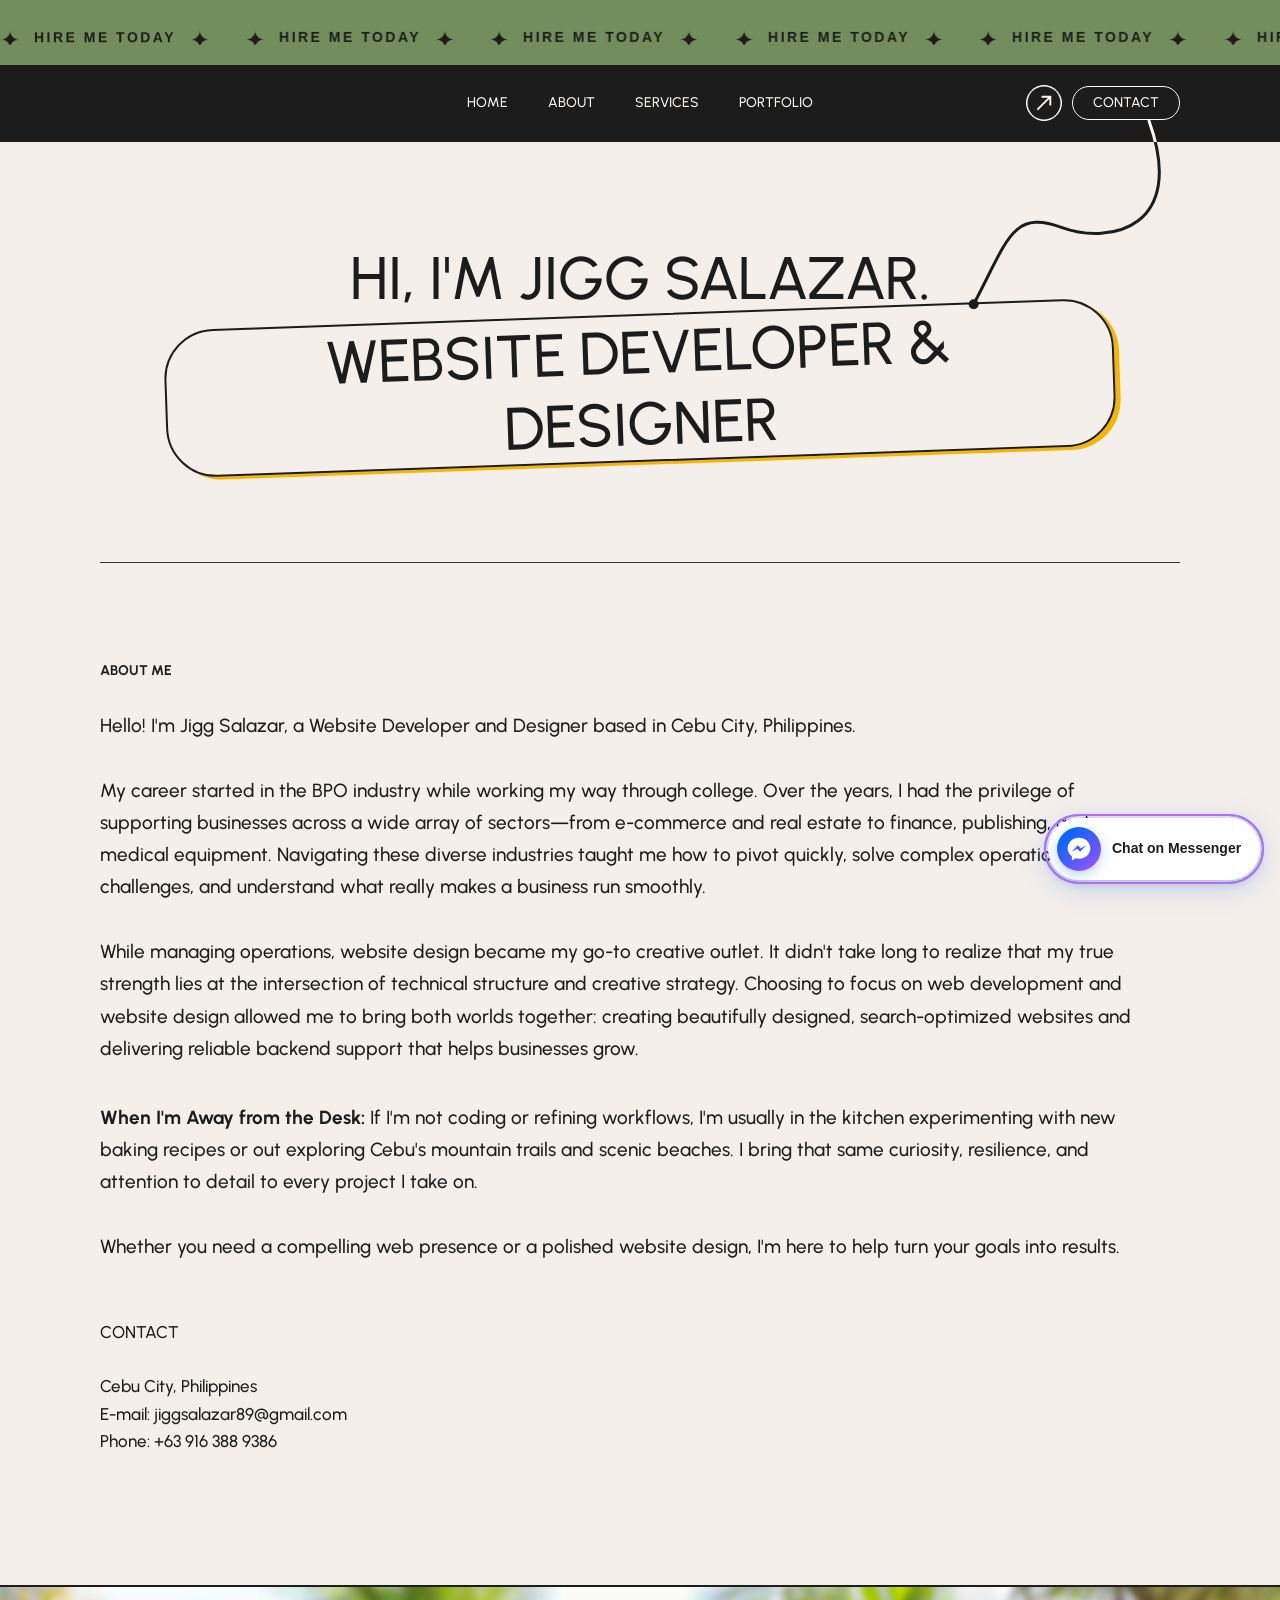
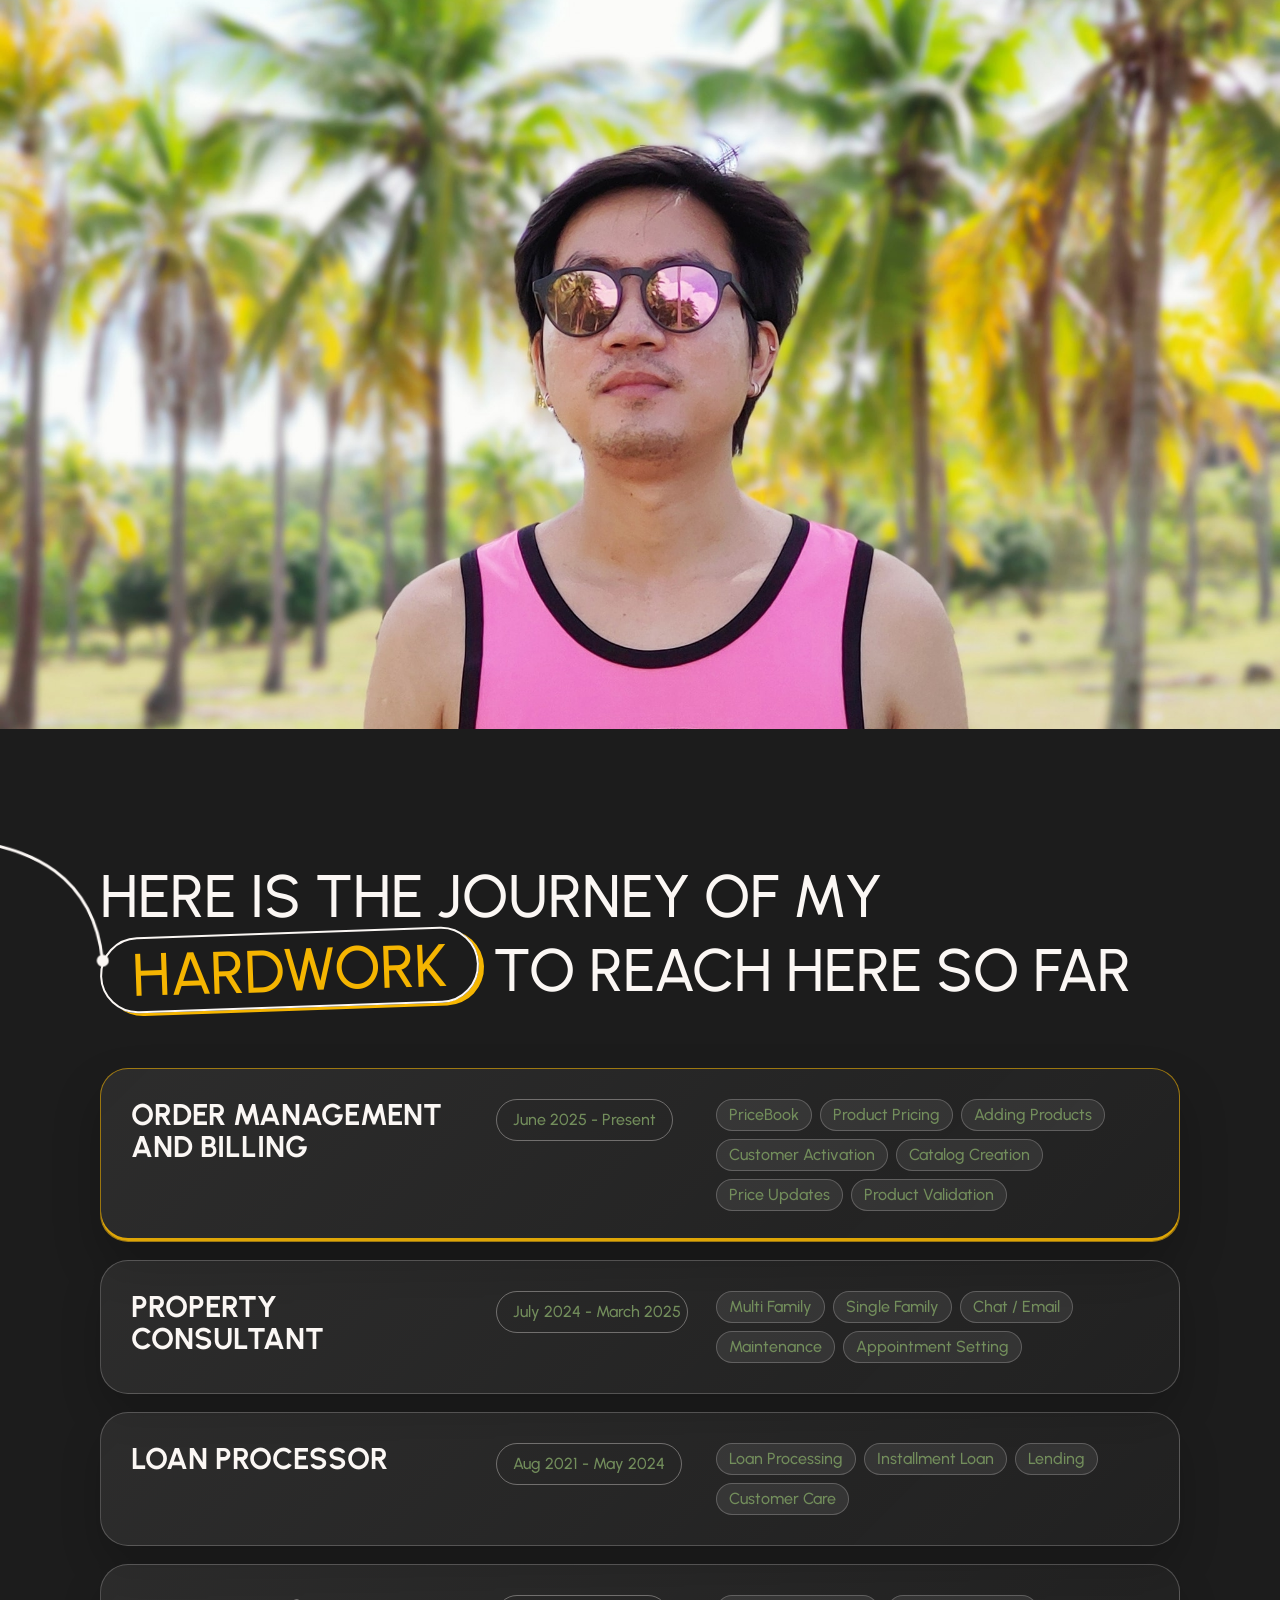
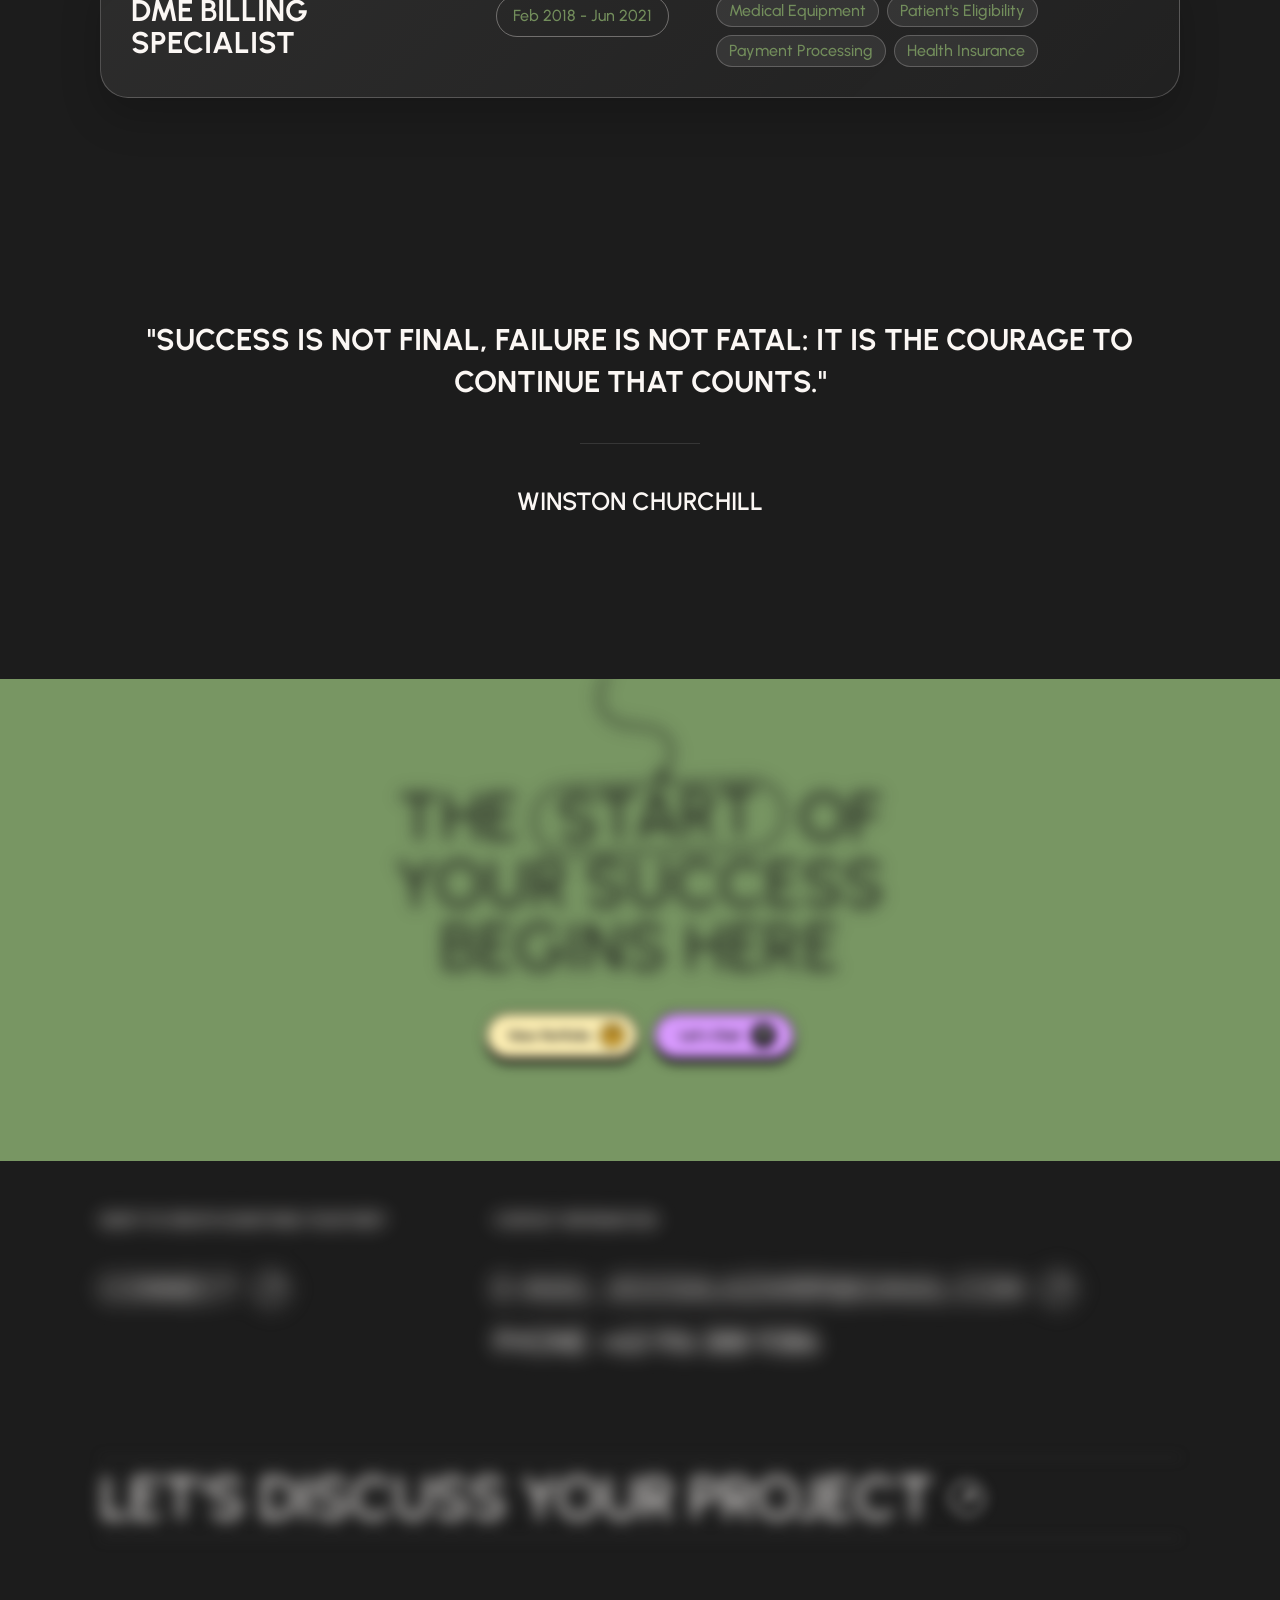
==== commit 79e403b2: "Fix contact form delivery checks and add reliable fallback contact links" ====
--- a/static-site/about/index.html
+++ b/static-site/about/index.html
@@ -1143,7 +1143,7 @@
     
     
     
-    <a class="breakdance-link button-atom button-atom--text bde-button__button" href="mailto:?subject=&amp;body=" target="_self" data-type="contact">
+    <a class="breakdance-link button-atom button-atom--text bde-button__button" href="mailto:jiggsalazar89@gmail.com" target="_self" data-type="contact">
 
     
         <span class="button-atom__text">e-mail: jiggsalazar89@gmail.com</span>
@@ -1200,7 +1200,7 @@
     
     
     
-    <a class="breakdance-link button-atom button-atom--text bde-button__button" href="tel:" target="_self" data-type="contact">
+    <a class="breakdance-link button-atom button-atom--text bde-button__button" href="tel:+639163889386" target="_self" data-type="contact">
 
     
         <span class="button-atom__text">Phone: +63 916 388 9386</span>
@@ -1698,4 +1698,4 @@
 
 
 <script id="jigg-messenger-script" src="../assets/messenger.js?v=20261016-party" defer></script>
-</body><div id="codex-browser-sidebar-comments-root" style="position: fixed; inset: 0px; pointer-events: none; z-index: 2147483647;"></div></html>+</body><div id="codex-browser-sidebar-comments-root" style="position: fixed; inset: 0px; pointer-events: none; z-index: 2147483647;"></div></html>
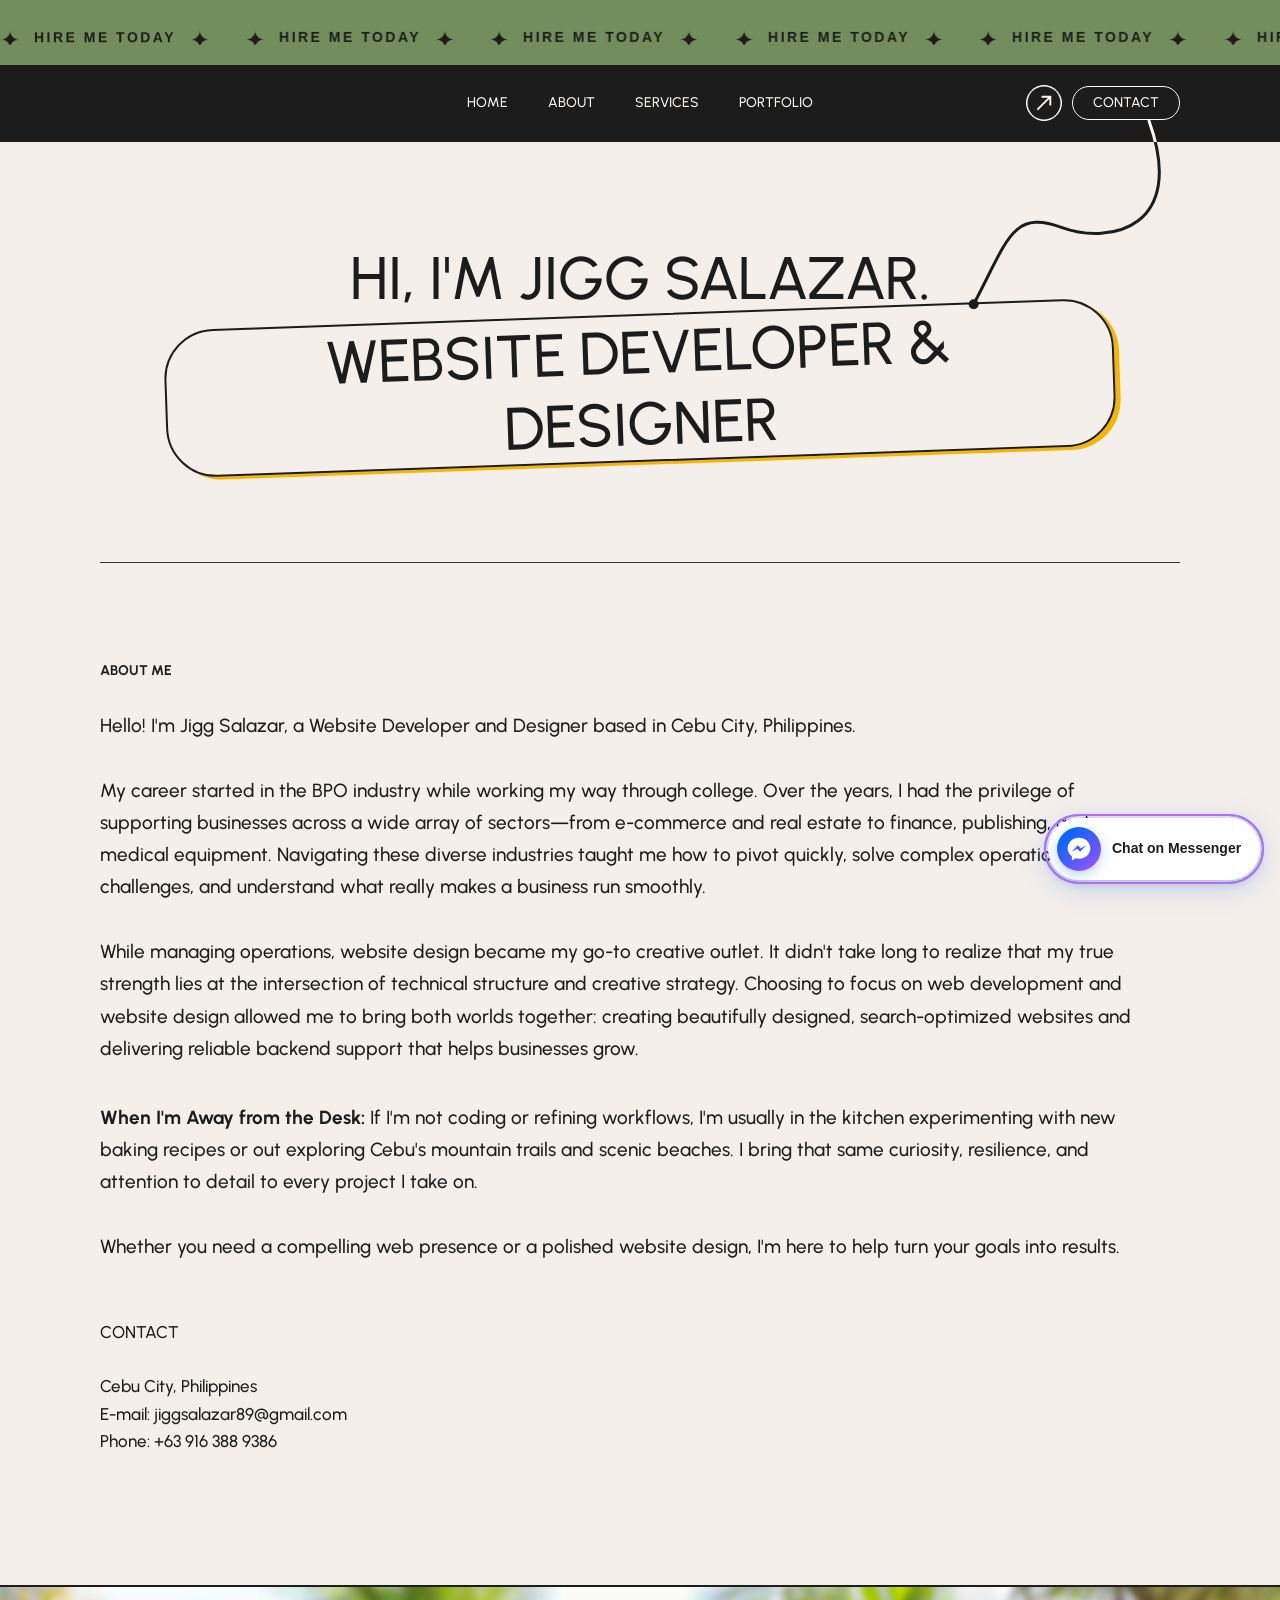
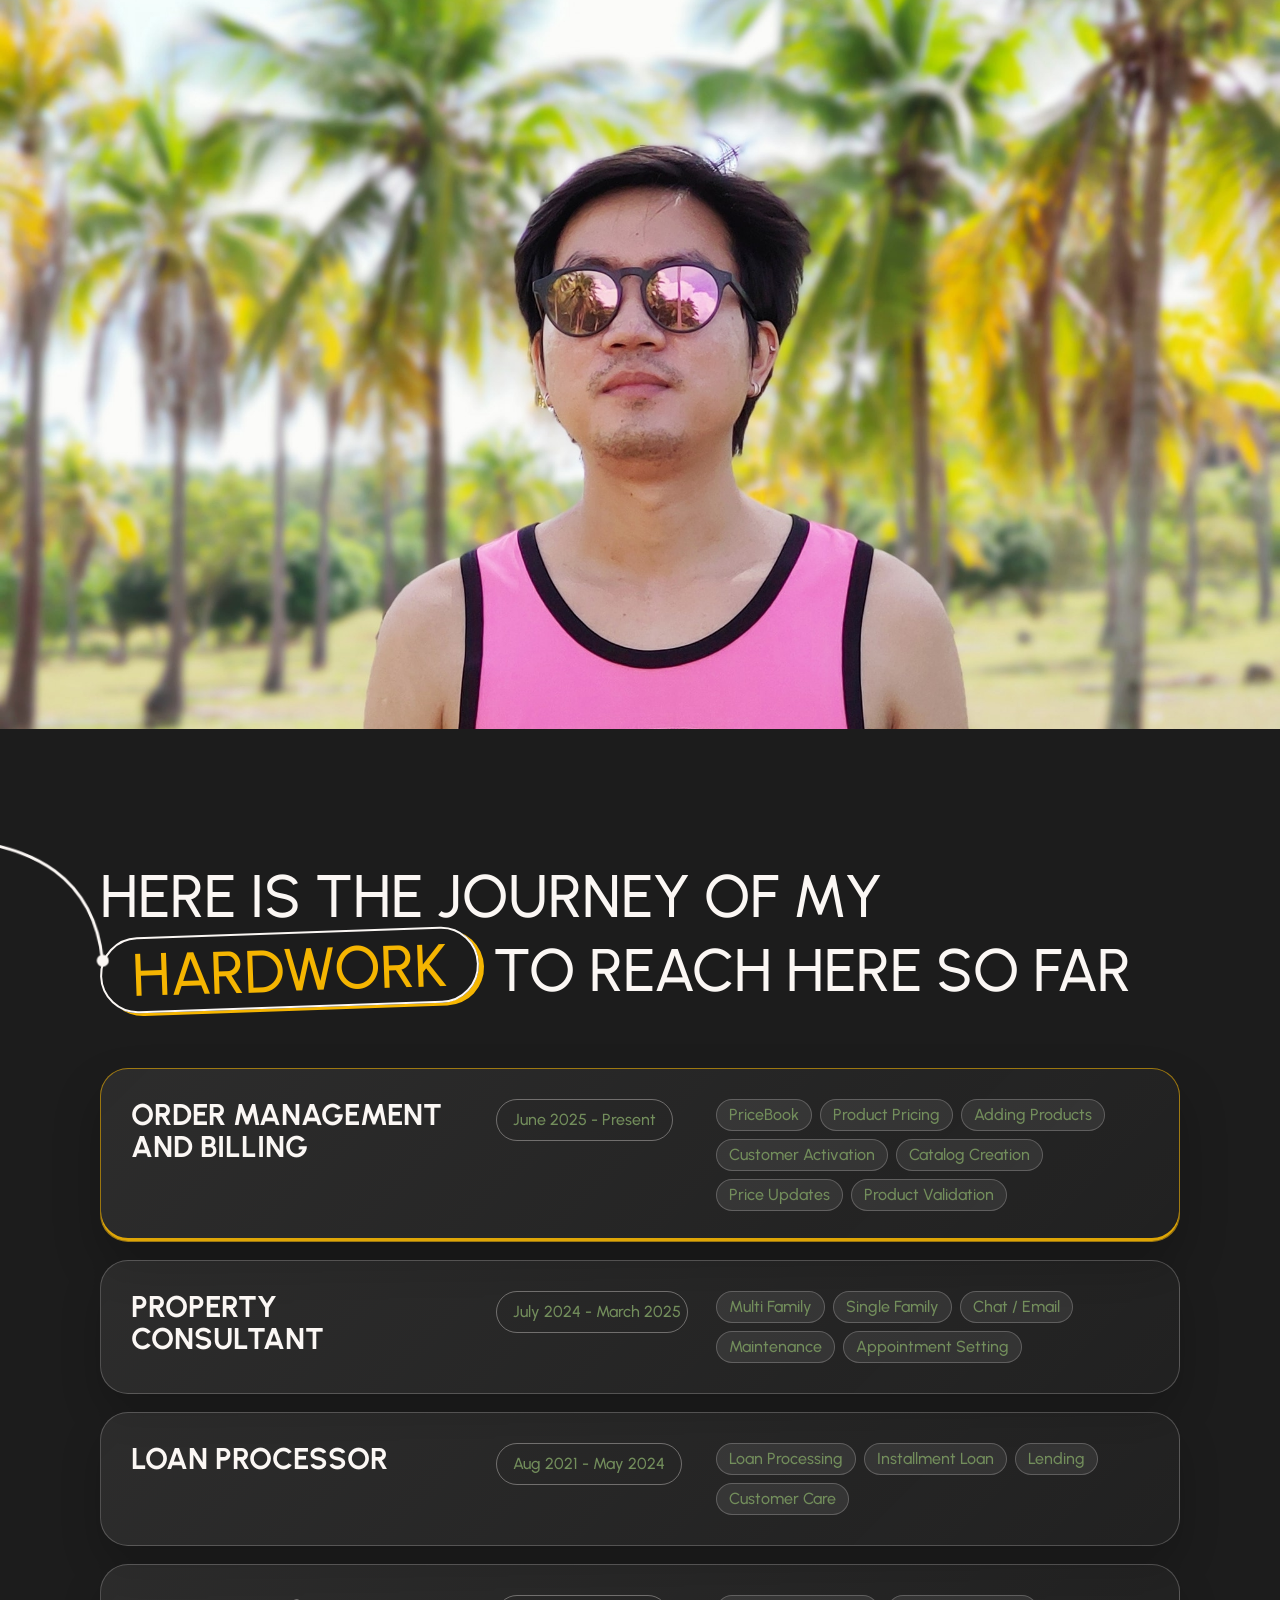
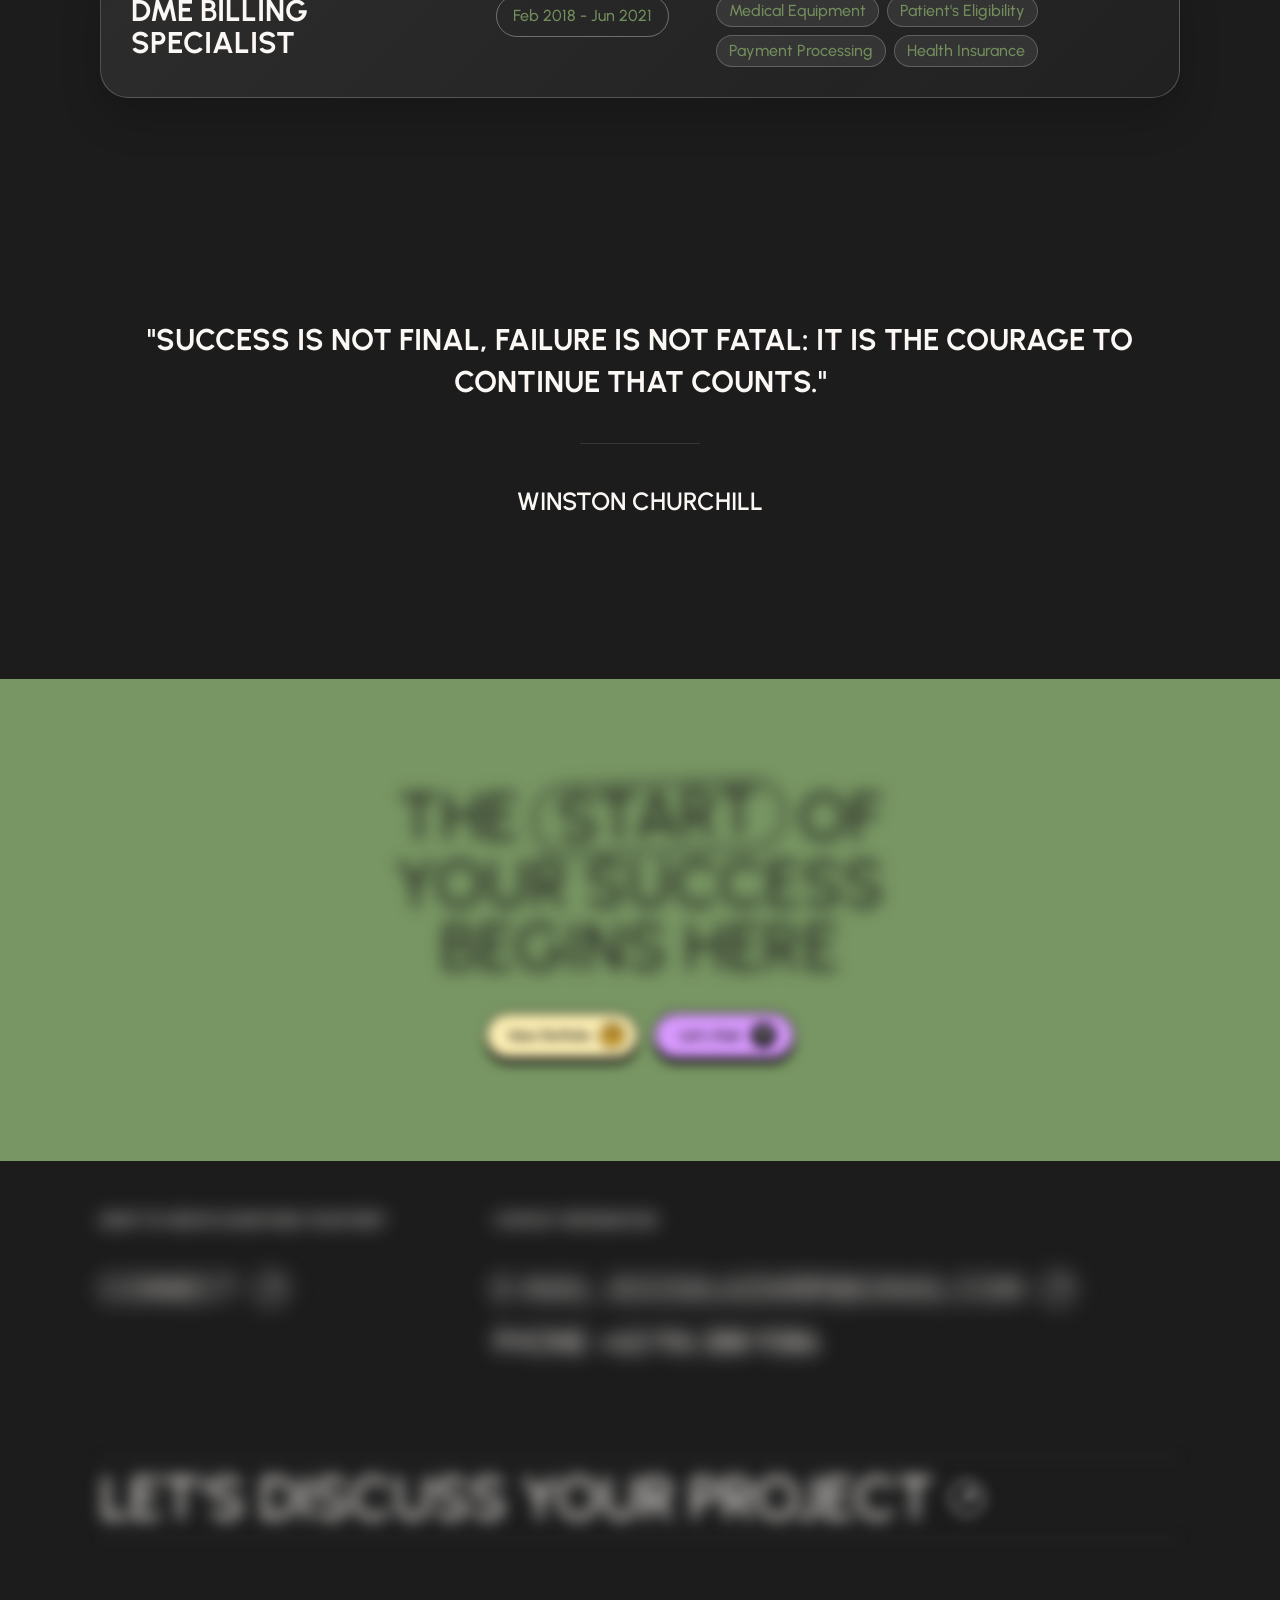
==== commit 2c963d52: "Add branded site icon metadata" ====
--- a/static-site/about/index.html
+++ b/static-site/about/index.html
@@ -648,7 +648,9 @@
     <meta name="description" content="Meet Jigg Salazar, a website developer and designer based in Cebu City, Philippines, combining thoughtful UI/UX design with clean, scalable code.">
     <meta name="author" content="Jigg Salazar">
     <link rel="canonical" href="https://madebyjigg.com/about/">
-    <link rel="icon" href="/favicon.svg" type="image/svg+xml">
+    <link rel="icon" href="/favicon.svg?v=20261020" type="image/svg+xml">
+    <link rel="apple-touch-icon" href="/favicon.svg?v=20261020">
+    <meta name="theme-color" content="#1c1c1c">
     <link rel="preconnect" href="https://fonts.googleapis.com">
     <link rel="preconnect" href="https://fonts.gstatic.com" crossorigin>
     <meta property="og:locale" content="en_US">
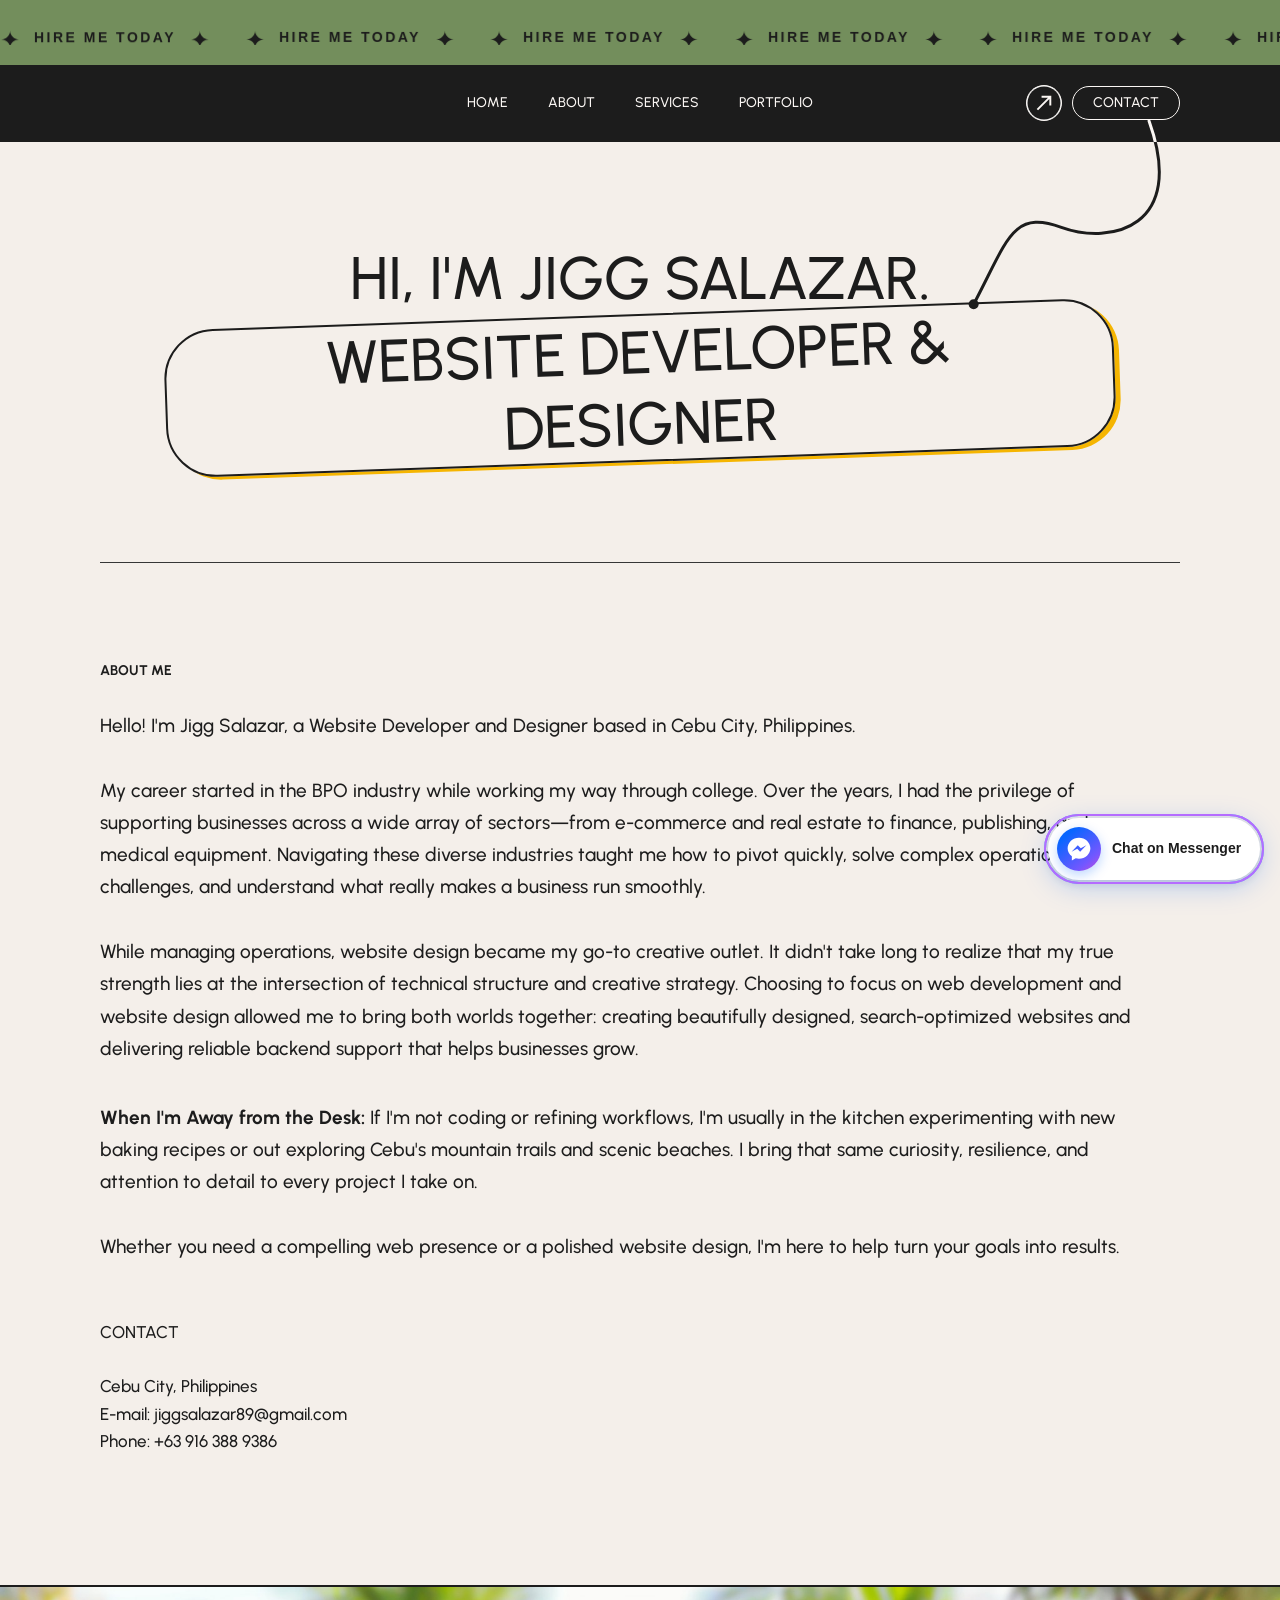
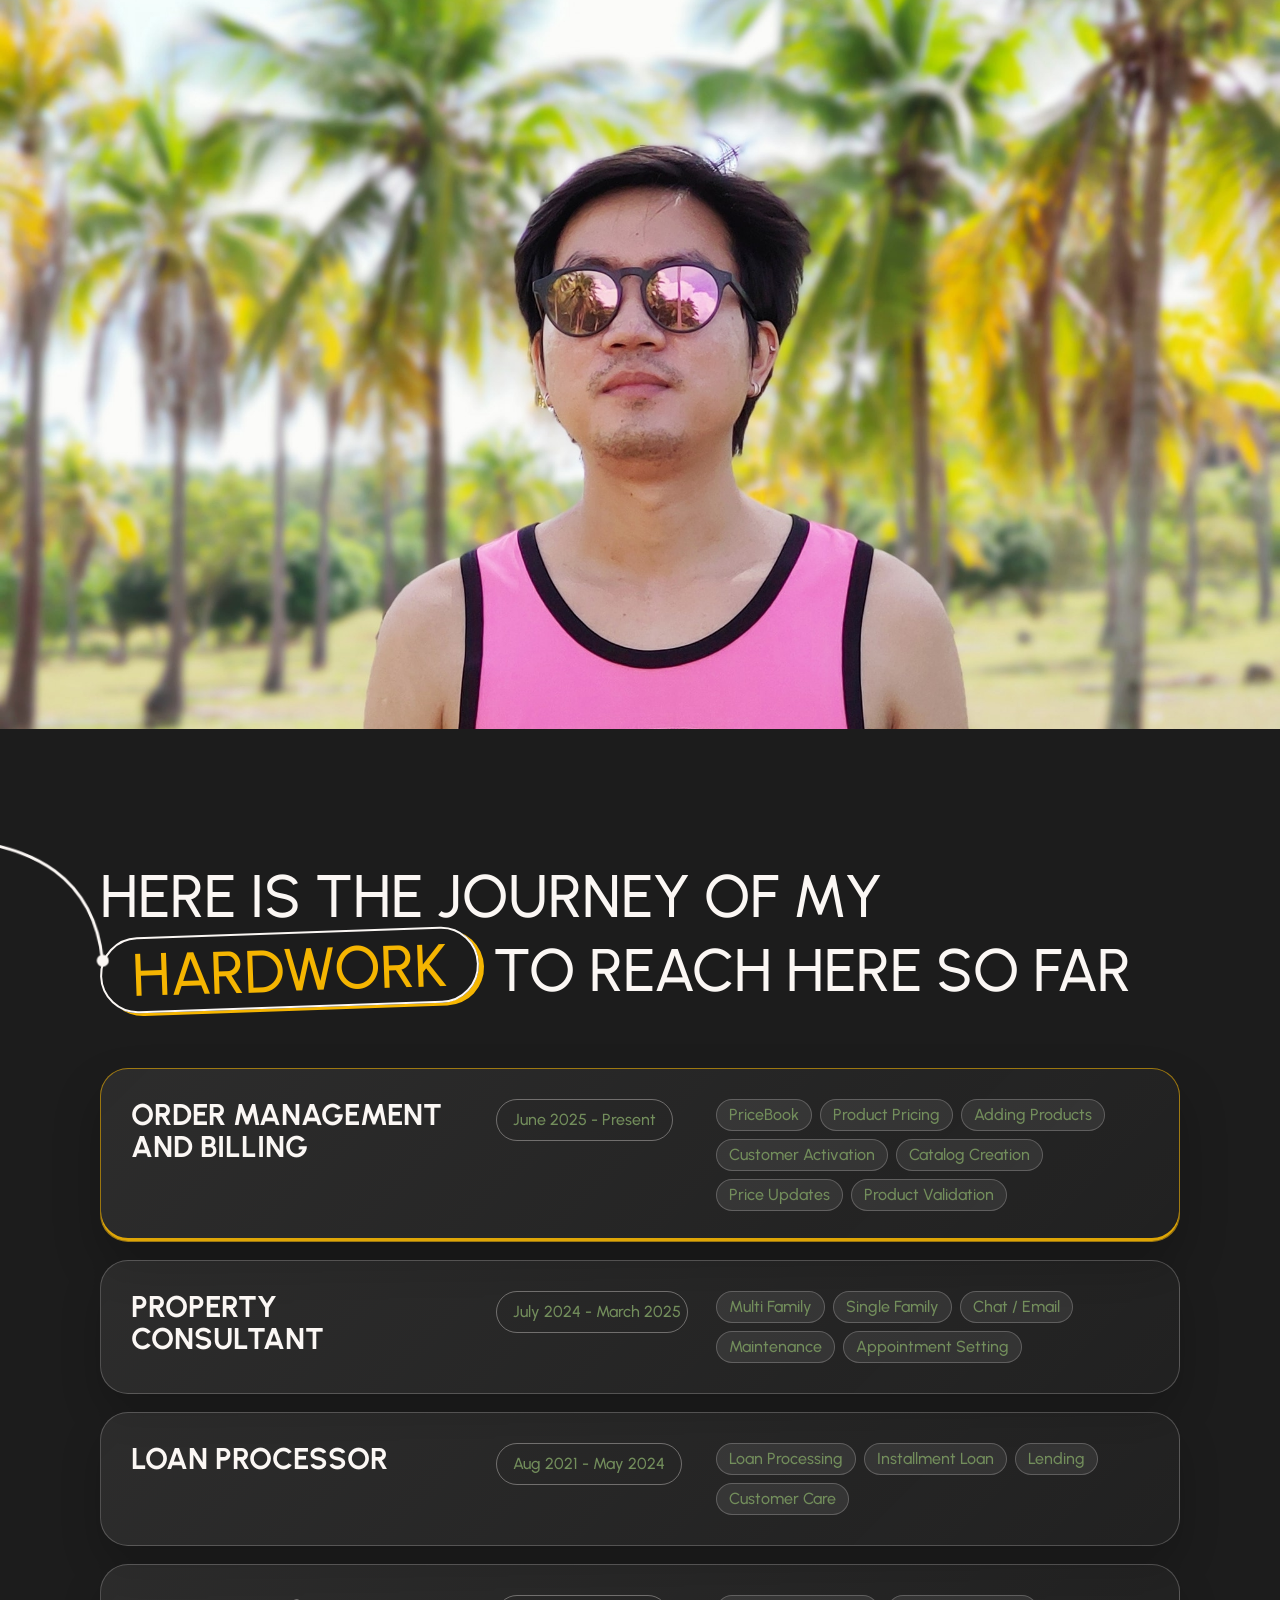
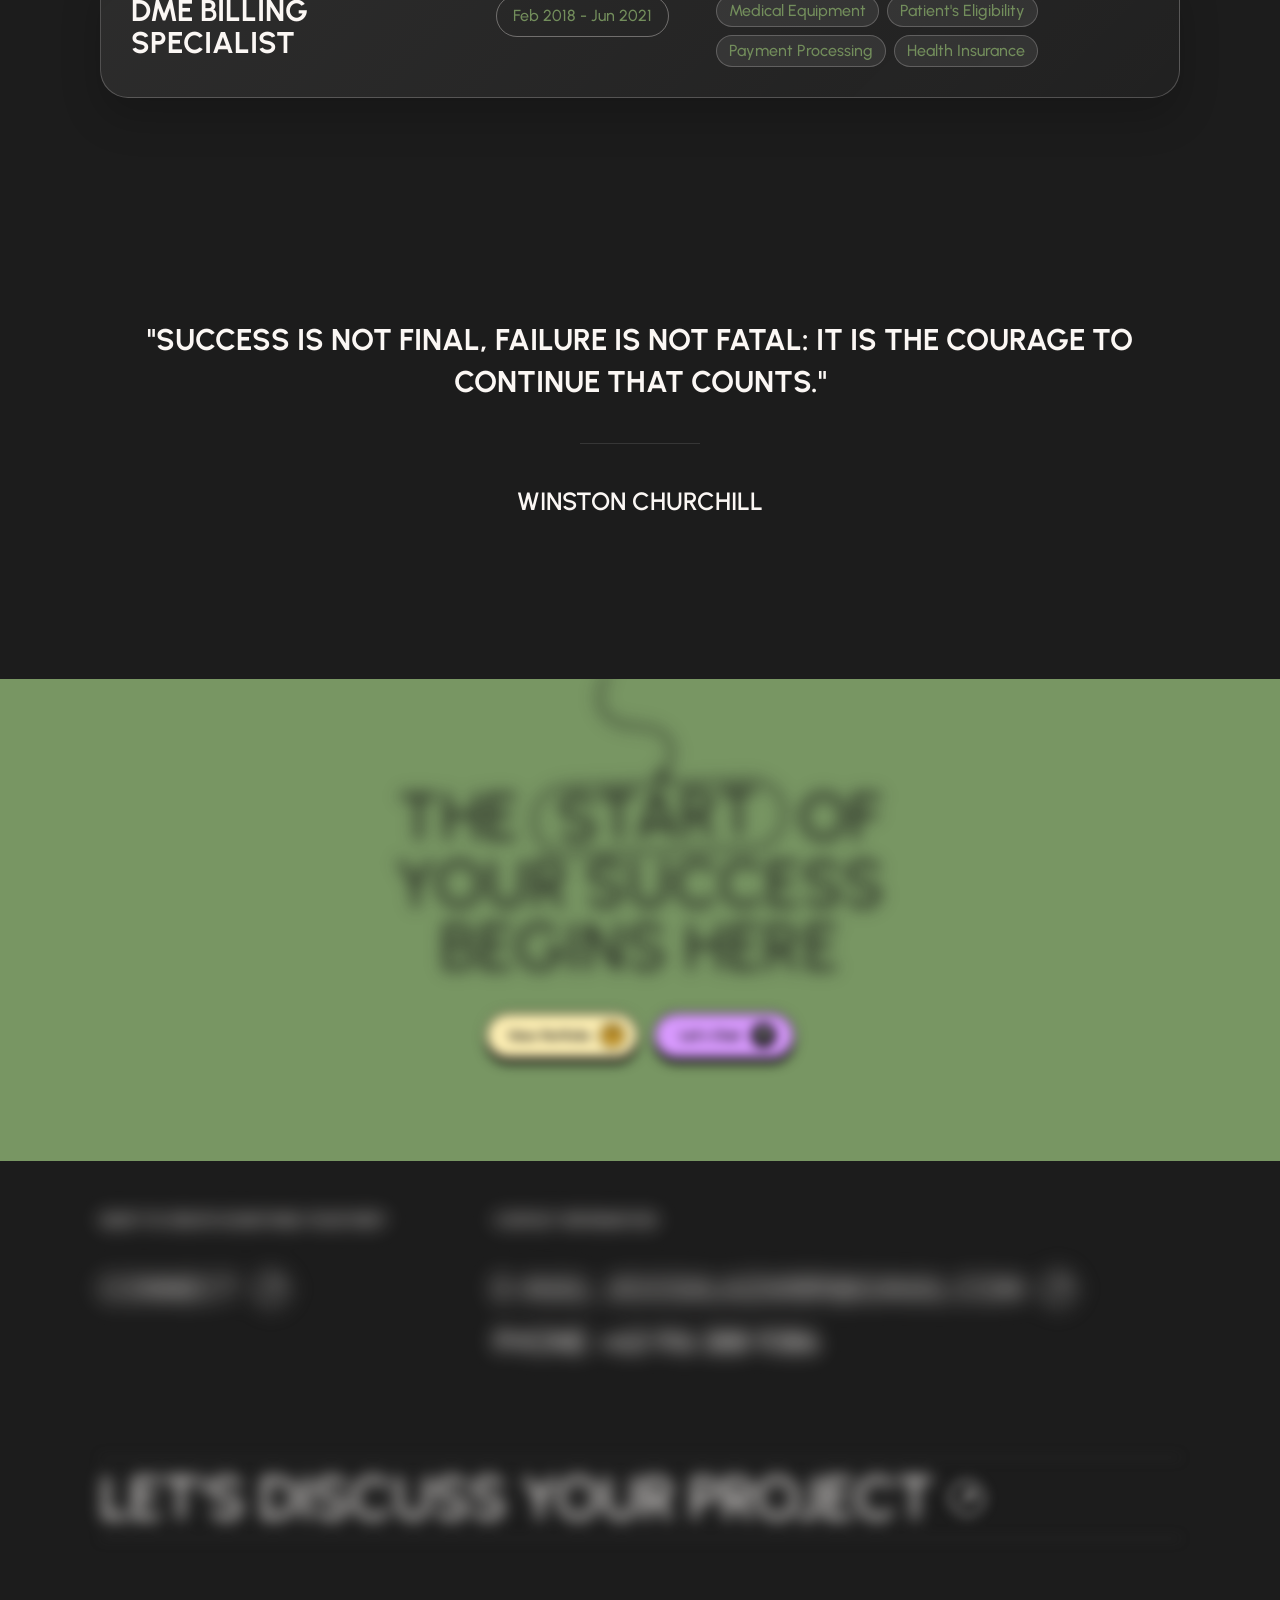
==== commit 5d531426: "Provide Google-supported PNG and ICO favicons" ====
--- a/static-site/about/index.html
+++ b/static-site/about/index.html
@@ -648,8 +648,9 @@
     <meta name="description" content="Meet Jigg Salazar, a website developer and designer based in Cebu City, Philippines, combining thoughtful UI/UX design with clean, scalable code.">
     <meta name="author" content="Jigg Salazar">
     <link rel="canonical" href="https://madebyjigg.com/about/">
-    <link rel="icon" href="/favicon.svg?v=20261020" type="image/svg+xml">
-    <link rel="apple-touch-icon" href="/favicon.svg?v=20261020">
+    <link rel="icon" href="/favicon.ico" sizes="16x16 32x32 48x48 64x64">
+    <link rel="icon" href="/favicon.png" type="image/png" sizes="96x96">
+    <link rel="apple-touch-icon" href="/apple-touch-icon.png" sizes="180x180">
     <meta name="theme-color" content="#1c1c1c">
     <link rel="preconnect" href="https://fonts.googleapis.com">
     <link rel="preconnect" href="https://fonts.gstatic.com" crossorigin>
